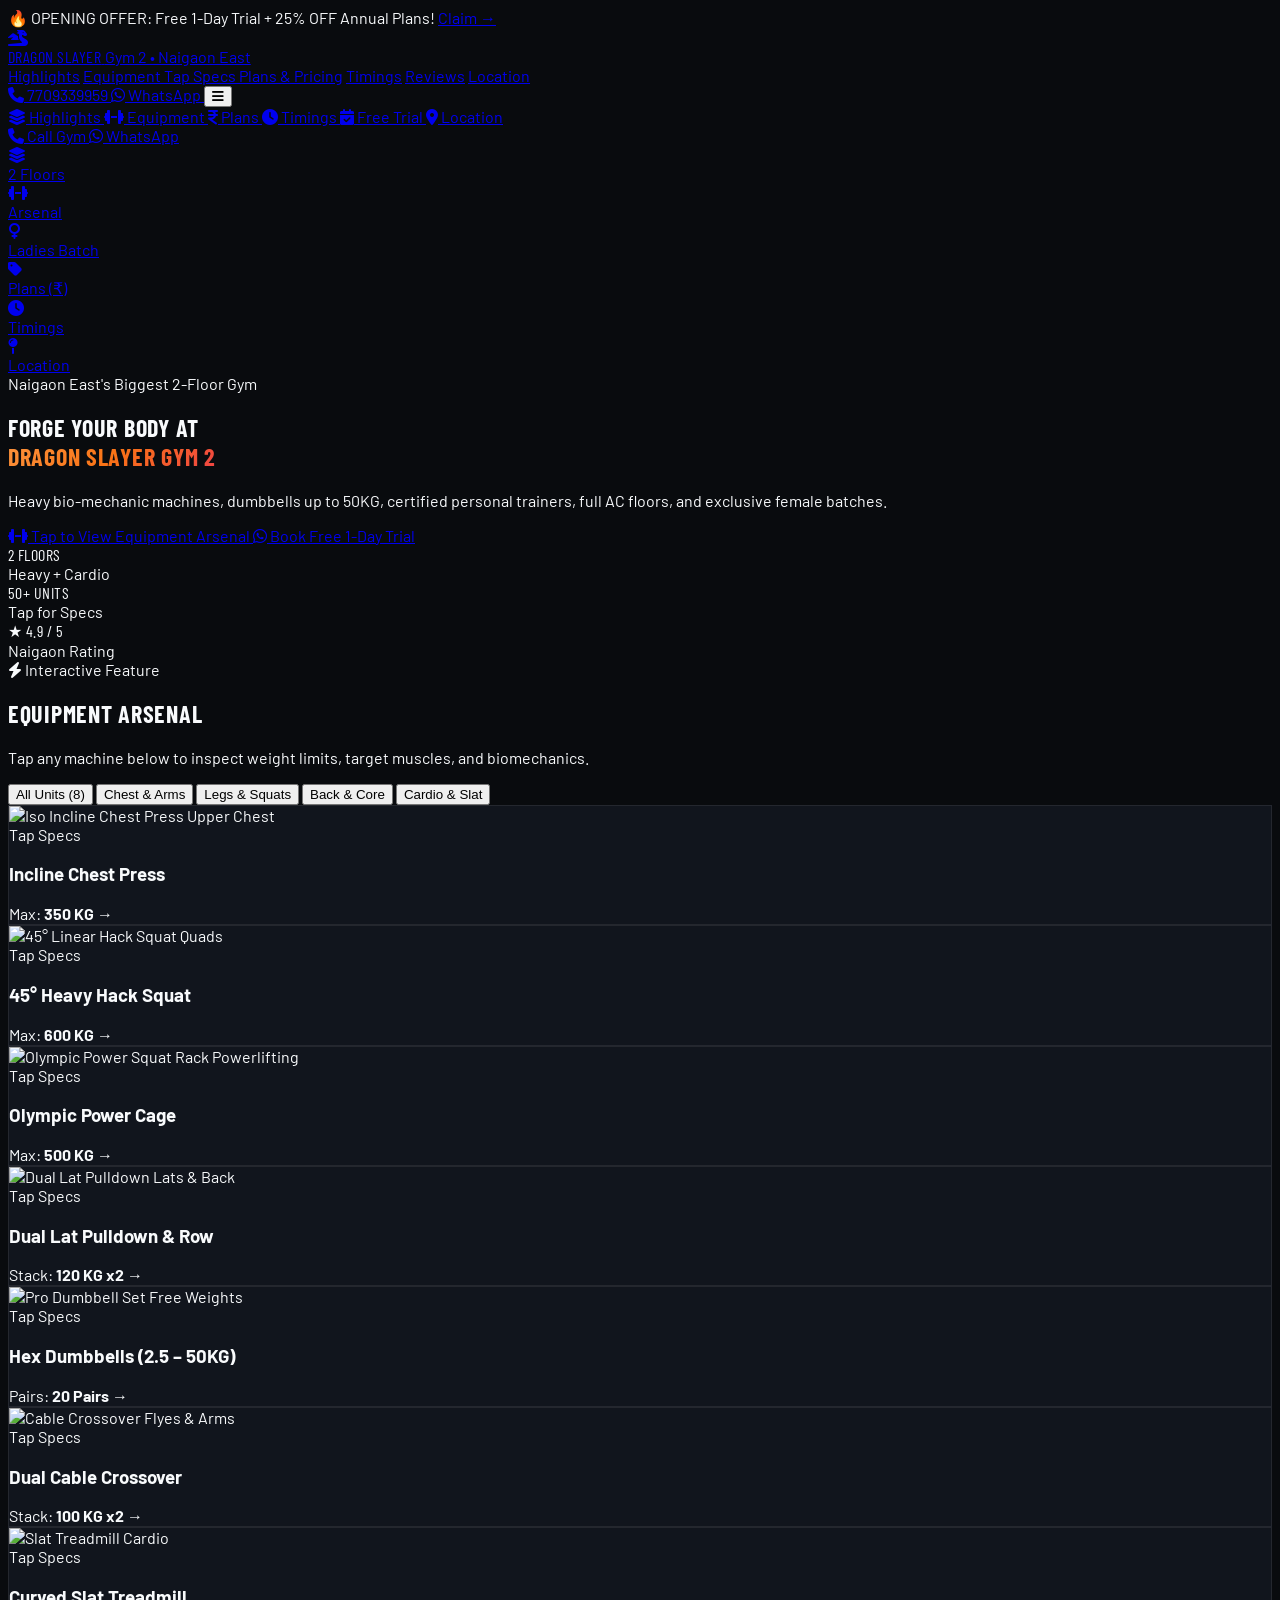
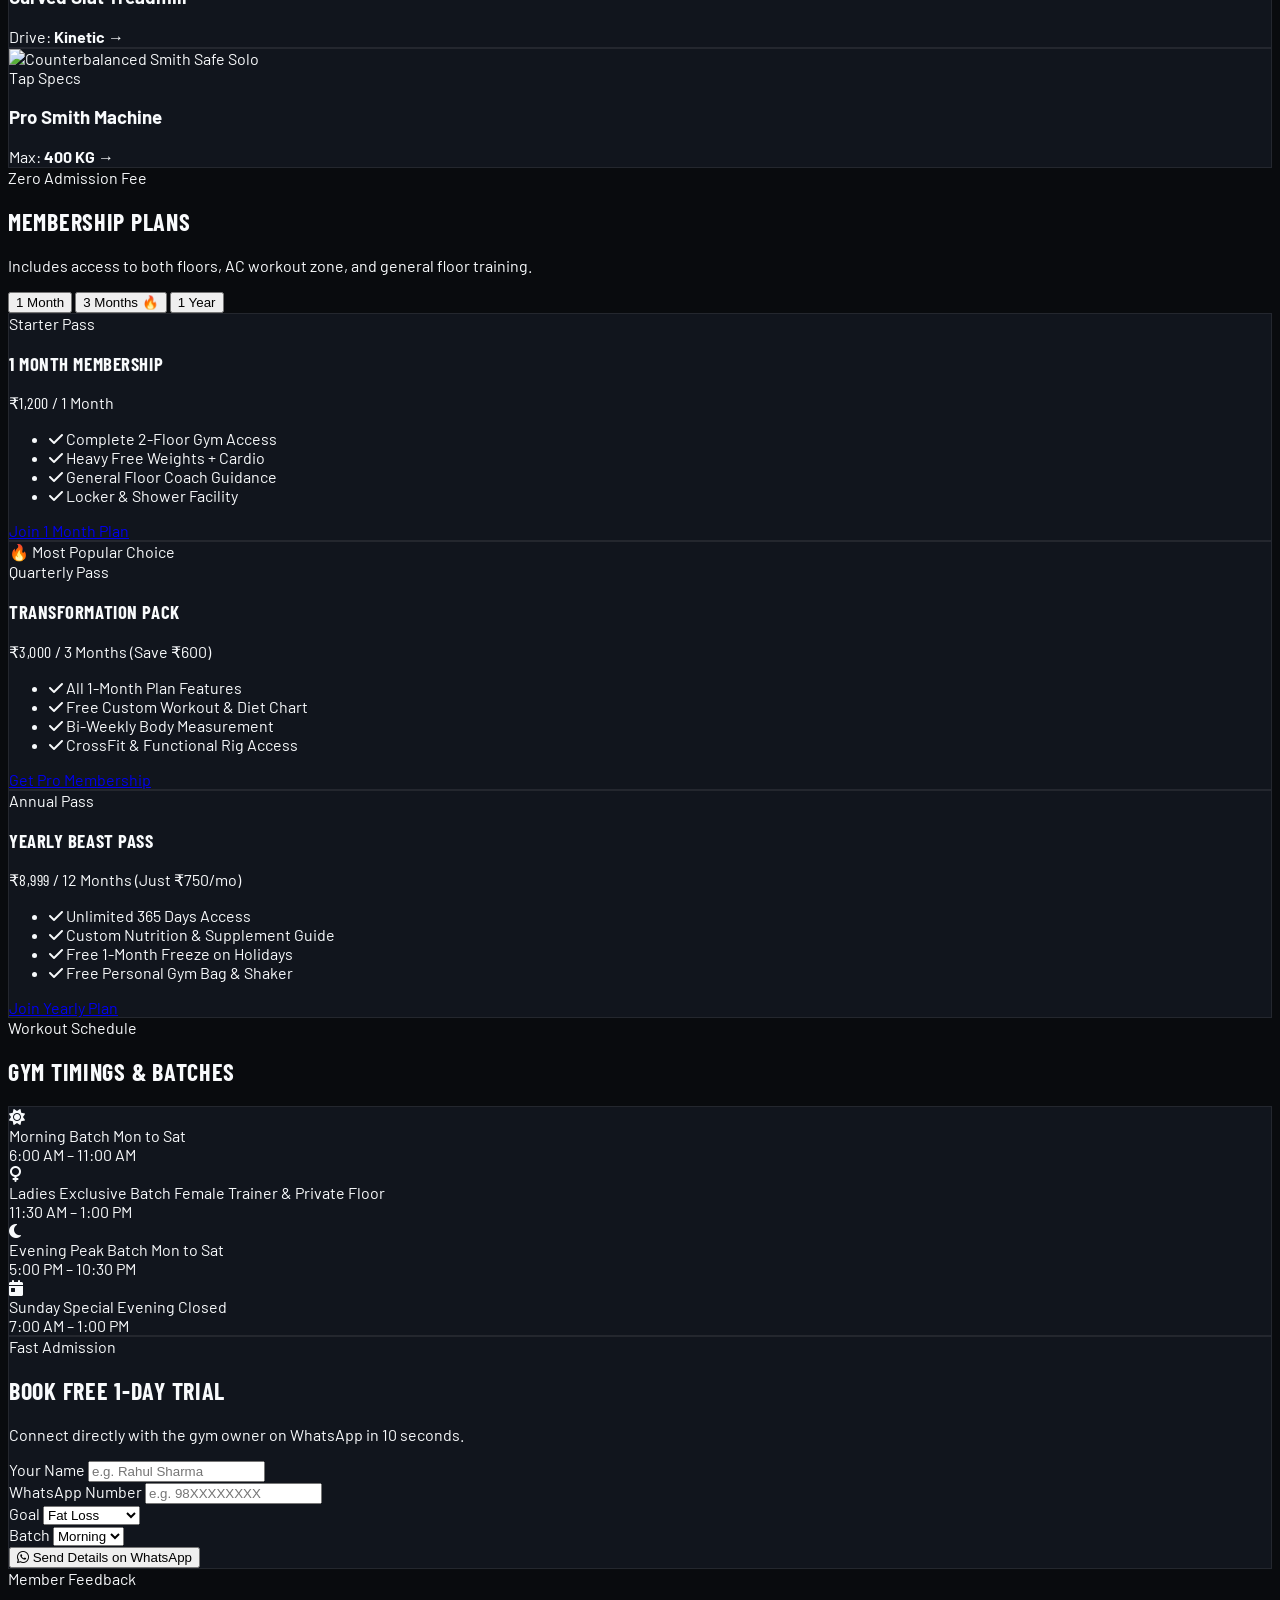
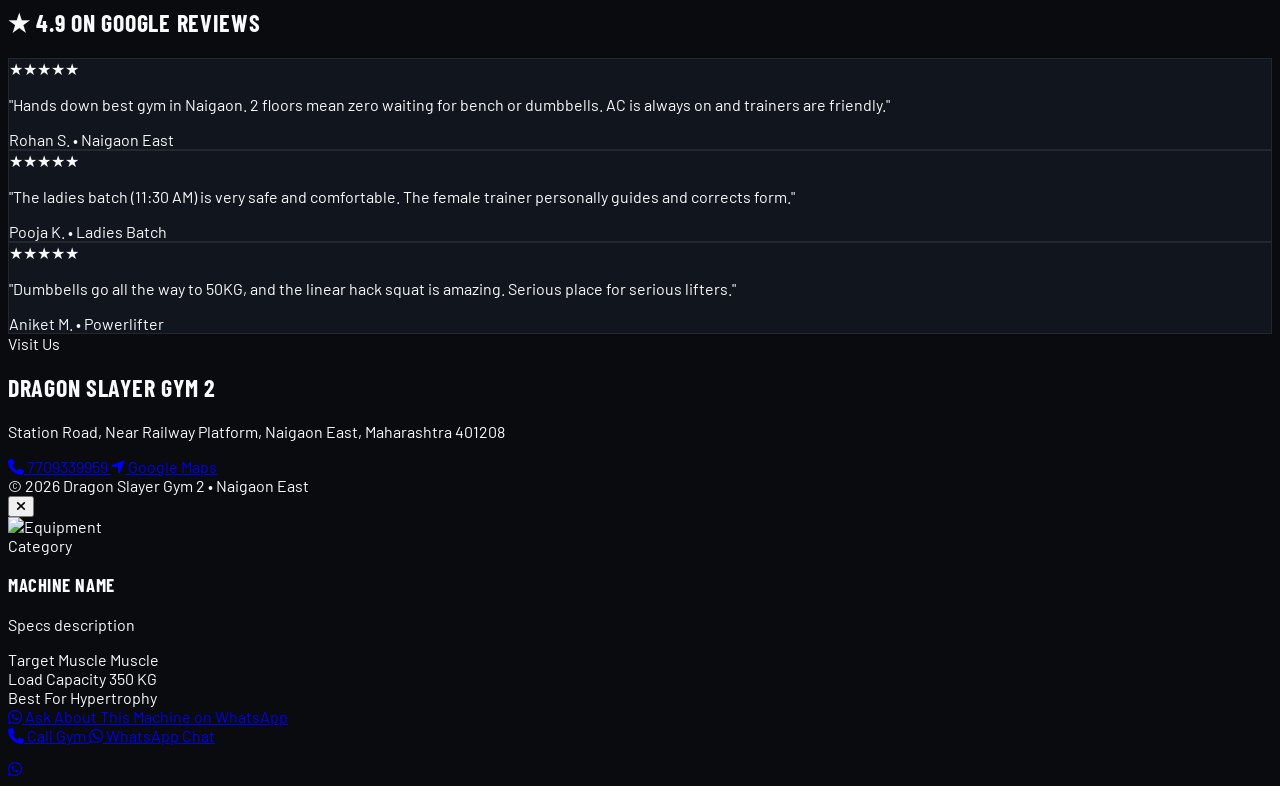
==== index.html @ 88e22f9e "feat(ui): apply Option A Barlow typography, Titanium Forge palette, and UX touch fixes" ====
<!DOCTYPE html>
<html lang="en" class="scroll-smooth">
<head>
  <meta charset="UTF-8">
  <meta name="viewport" content="width=device-width, initial-scale=1.0, maximum-scale=1.0, user-scalable=no, viewport-fit=cover">
  <title>Dragon Slayer Gym 2 | Naigaon East</title>
  <meta name="description" content="Naigaon East's premier 2-floor fitness club. Certified trainers, AC workout floor, heavy weights up to 50kg, and dedicated ladies batch.">
  <meta name="theme-color" content="#090b0e">

  <!-- Tailwind CSS -->
  <script src="https://cdn.tailwindcss.com"></script>
  <!-- Font Awesome -->
  <link rel="stylesheet" href="https://cdnjs.cloudflare.com/ajax/libs/font-awesome/6.5.1/css/all.min.css">
  <!-- Google Fonts -->
  <link rel="preconnect" href="https://fonts.googleapis.com">
  <link rel="preconnect" href="https://fonts.gstatic.com" crossorigin>
  <!-- Google Fonts: Barlow Condensed (Headings) + Barlow (Body) -->
  <link rel="preconnect" href="https://fonts.googleapis.com">
  <link rel="preconnect" href="https://fonts.gstatic.com" crossorigin>
  <link href="https://fonts.googleapis.com/css2?family=Barlow+Condensed:ital,wght@0,600;0,700;0,800;0,900;1,700&family=Barlow:ital,wght@0,400;0,500;0,600;0,700;1,400;1,600&display=swap" rel="stylesheet">

  <style>
    /* Mobile-first base styles */
    * {
      -webkit-tap-highlight-color: transparent;
      box-sizing: border-box;
    }
    body {
      font-family: 'Barlow', -apple-system, BlinkMacSystemFont, sans-serif;
      background-color: #090B0E;
      color: #F8FAFC;
      overflow-x: hidden;
    }
    .heading-font {
      font-family: 'Barlow Condensed', sans-serif;
      text-transform: uppercase;
      letter-spacing: 0.03em;
    }
    .gold-gradient-text {
      background: linear-gradient(135deg, #fb923c 0%, #f97316 50%, #ef4444 100%);
      -webkit-background-clip: text;
      -webkit-text-fill-color: transparent;
    }
    .glass-card {
      background: rgba(19, 23, 31, 0.92);
      backdrop-filter: blur(16px);
      border: 1px solid rgba(255, 255, 255, 0.08);
    }
    /* Hide scrollbars for app-like horizontal scrolls */
    .no-scrollbar::-webkit-scrollbar {
      display: none;
    }
    .no-scrollbar {
      -ms-overflow-style: none;
      scrollbar-width: none;
    }
    /* Safe padding for modern iPhone / Android gesture bars */
    .safe-bottom {
      padding-bottom: max(0.85rem, env(safe-area-inset-bottom));
    }
    /* Bottom Sheet Modal Animation on Mobile */
    @media (max-width: 639px) {
      .modal-sheet {
        transform: translateY(100%);
        transition: transform 0.28s cubic-bezier(0.16, 1, 0.3, 1);
      }
      .modal-sheet.open {
        transform: translateY(0);
      }
    }
  </style>
</head>
<body class="antialiased pb-24 md:pb-0 select-none sm:select-auto">

  <!-- TOP PROMO BANNER (COMPACT ON MOBILE) -->
  <div class="bg-gradient-to-r from-orange-600 via-orange-600 to-red-600 text-black text-[11px] sm:text-xs font-bold text-center py-2 px-3 flex items-center justify-center gap-1.5 shadow-sm">
    <span>🔥 OPENING OFFER: Free 1-Day Trial + 25% OFF Annual Plans!</span>
    <a href="#plans" class="underline font-extrabold ml-1">Claim &rarr;</a>
  </div>

  <!-- MOBILE-FIRST APP HEADER -->
  <header class="sticky top-0 z-40 bg-[#090b0e]/95 backdrop-blur-md border-b border-white/10">
    <div class="max-w-6xl mx-auto px-3.5 sm:px-4 py-2.5 sm:py-3 flex items-center justify-between">
      <!-- Brand Logo -->
      <a href="#" class="flex items-center gap-2.5">
        <div class="w-9 h-9 sm:w-10 sm:h-10 rounded-xl bg-orange-500/20 border border-orange-500/40 flex items-center justify-center text-orange-400 text-base sm:text-lg shadow-sm">
          <i class="fa-solid fa-dragon"></i>
        </div>
        <div>
          <span class="heading-font text-base sm:text-xl font-bold tracking-tight text-white block leading-none">
            DRAGON <span class="text-orange-500">SLAYER</span>
          </span>
          <span class="text-[11px] text-zinc-400 tracking-wider font-semibold uppercase">Gym 2 • Naigaon East</span>
        </div>
      </a>

      <!-- Desktop Nav -->
      <nav class="hidden md:flex items-center gap-6 text-sm font-medium text-zinc-300">
        <a href="#stories" class="hover:text-orange-400 transition">Highlights</a>
        <a href="#equipment" class="hover:text-orange-400 transition flex items-center gap-1">
          <span>Equipment</span>
          <span class="text-[11px] px-1.5 py-0.5 rounded bg-orange-500/20 text-orange-300 font-bold">Tap Specs</span>
        </a>
        <a href="#plans" class="hover:text-orange-400 transition">Plans & Pricing</a>
        <a href="#timings" class="hover:text-orange-400 transition">Timings</a>
        <a href="#reviews" class="hover:text-orange-400 transition">Reviews</a>
        <a href="#contact" class="hover:text-orange-400 transition">Location</a>
      </nav>

      <!-- Action buttons -->
      <div class="flex items-center gap-2">
        <a href="tel:917709339959" class="hidden sm:inline-flex items-center gap-1.5 px-3 py-1.5 rounded-lg border border-zinc-700 hover:border-zinc-500 text-zinc-300 text-xs font-semibold transition">
          <i class="fa-solid fa-phone text-orange-400"></i>
          <span>7709339959</span>
        </a>
        <a href="https://wa.me/917709339959?text=Hello%20Sir%2C%20I%20want%20to%20inquire%20about%20Dragon%20Slayer%20Gym%202" target="_blank" class="inline-flex items-center gap-1.5 px-3 py-1.5 rounded-lg bg-emerald-600 hover:bg-emerald-500 text-white text-xs sm:text-sm font-semibold transition shadow-md shadow-emerald-900/30">
          <i class="fa-brands fa-whatsapp text-sm"></i>
          <span class="hidden xs:inline">WhatsApp</span>
        </a>
        <!-- Mobile Menu Toggle Button -->
        <button id="menuToggleBtn" class="md:hidden w-11 h-11 rounded-lg bg-zinc-800 border border-zinc-700 text-zinc-200 flex items-center justify-center text-base" aria-label="Open Menu">
          <i class="fa-solid fa-bars"></i>
        </button>
      </div>
    </div>

    <!-- MOBILE SLIDE-DOWN DRAWER -->
    <div id="mobileDrawer" class="hidden md:hidden bg-[#0e1218] border-b border-white/10 px-4 py-3 space-y-2.5 text-xs font-medium">
      <div class="grid grid-cols-2 gap-2 pb-2 border-b border-white/10">
        <a href="#stories" class="mobile-nav-link p-2.5 rounded-lg bg-zinc-900 text-zinc-300 flex items-center gap-2">
          <i class="fa-solid fa-layer-group text-orange-400"></i> Highlights
        </a>
        <a href="#equipment" class="mobile-nav-link p-2.5 rounded-lg bg-zinc-900 text-zinc-300 flex items-center gap-2">
          <i class="fa-solid fa-dumbbell text-orange-400"></i> Equipment
        </a>
        <a href="#plans" class="mobile-nav-link p-2.5 rounded-lg bg-zinc-900 text-zinc-300 flex items-center gap-2">
          <i class="fa-solid fa-indian-rupee-sign text-orange-400"></i> Plans
        </a>
        <a href="#timings" class="mobile-nav-link p-2.5 rounded-lg bg-zinc-900 text-zinc-300 flex items-center gap-2">
          <i class="fa-solid fa-clock text-orange-400"></i> Timings
        </a>
        <a href="#booking" class="mobile-nav-link p-2.5 rounded-lg bg-zinc-900 text-zinc-300 flex items-center gap-2">
          <i class="fa-solid fa-calendar-check text-orange-400"></i> Free Trial
        </a>
        <a href="#contact" class="mobile-nav-link p-2.5 rounded-lg bg-zinc-900 text-zinc-300 flex items-center gap-2">
          <i class="fa-solid fa-location-dot text-orange-400"></i> Location
        </a>
      </div>
      <div class="flex items-center gap-2 pt-1">
        <a href="tel:917709339959" class="flex-1 py-2 text-center rounded-lg bg-zinc-800 text-white font-bold text-xs flex items-center justify-center gap-1.5">
          <i class="fa-solid fa-phone text-orange-400"></i> Call Gym
        </a>
        <a href="https://wa.me/917709339959?text=Hello%20Sir%2C%20I%20am%20interested%20in%20Dragon%20Slayer%20Gym%202" target="_blank" class="flex-1 py-2 text-center rounded-lg bg-emerald-600 text-white font-bold text-xs flex items-center justify-center gap-1.5">
          <i class="fa-brands fa-whatsapp"></i> WhatsApp
        </a>
      </div>
    </div>
  </header>

  <!-- INSTAGRAM-STYLE STORY HIGHLIGHTS (NATIVE MOBILE TOUCH) -->
  <section id="stories" class="py-3 px-3.5 bg-zinc-950/60 border-b border-white/5 overflow-hidden">
    <div class="max-w-6xl mx-auto">
      <div class="flex items-center gap-3.5 overflow-x-auto no-scrollbar py-1 text-center">
        <!-- Story 1: 2 Floors -->
        <a href="#facilities" class="flex flex-col items-center gap-1 shrink-0 group">
          <div class="w-14 h-14 rounded-full p-[2px] bg-gradient-to-tr from-orange-500 via-red-500 to-orange-300 shadow-md">
            <div class="w-full h-full rounded-full bg-[#12161d] flex items-center justify-center text-orange-400 text-lg group-active:scale-90 transition">
              <i class="fa-solid fa-layer-group"></i>
            </div>
          </div>
          <span class="text-[11px] font-semibold text-zinc-300">2 Floors</span>
        </a>

        <!-- Story 2: Machines / Arsenal -->
        <a href="#equipment" class="flex flex-col items-center gap-1 shrink-0 group">
          <div class="w-14 h-14 rounded-full p-[2px] bg-gradient-to-tr from-orange-500 via-orange-500 to-yellow-400 shadow-md">
            <div class="w-full h-full rounded-full bg-[#12161d] flex items-center justify-center text-orange-400 text-lg group-active:scale-90 transition">
              <i class="fa-solid fa-dumbbell"></i>
            </div>
          </div>
          <span class="text-[11px] font-semibold text-zinc-300">Arsenal</span>
        </a>

        <!-- Story 3: Ladies Batch -->
        <a href="#timings" class="flex flex-col items-center gap-1 shrink-0 group">
          <div class="w-14 h-14 rounded-full p-[2px] bg-gradient-to-tr from-pink-500 via-purple-500 to-rose-400 shadow-md">
            <div class="w-full h-full rounded-full bg-[#12161d] flex items-center justify-center text-pink-400 text-lg group-active:scale-90 transition">
              <i class="fa-solid fa-venus"></i>
            </div>
          </div>
          <span class="text-[11px] font-semibold text-zinc-300">Ladies Batch</span>
        </a>

        <!-- Story 4: ₹ Plans -->
        <a href="#plans" class="flex flex-col items-center gap-1 shrink-0 group">
          <div class="w-14 h-14 rounded-full p-[2px] bg-gradient-to-tr from-emerald-500 via-teal-500 to-orange-400 shadow-md">
            <div class="w-full h-full rounded-full bg-[#12161d] flex items-center justify-center text-emerald-400 text-lg group-active:scale-90 transition">
              <i class="fa-solid fa-tag"></i>
            </div>
          </div>
          <span class="text-[11px] font-semibold text-zinc-300">Plans (₹)</span>
        </a>

        <!-- Story 5: Batches -->
        <a href="#timings" class="flex flex-col items-center gap-1 shrink-0 group">
          <div class="w-14 h-14 rounded-full p-[2px] bg-gradient-to-tr from-blue-500 via-indigo-500 to-orange-400 shadow-md">
            <div class="w-full h-full rounded-full bg-[#12161d] flex items-center justify-center text-blue-400 text-lg group-active:scale-90 transition">
              <i class="fa-solid fa-clock"></i>
            </div>
          </div>
          <span class="text-[11px] font-semibold text-zinc-300">Timings</span>
        </a>

        <!-- Story 6: Location -->
        <a href="#contact" class="flex flex-col items-center gap-1 shrink-0 group">
          <div class="w-14 h-14 rounded-full p-[2px] bg-gradient-to-tr from-orange-500 to-red-600 shadow-md">
            <div class="w-full h-full rounded-full bg-[#12161d] flex items-center justify-center text-orange-400 text-lg group-active:scale-90 transition">
              <i class="fa-solid fa-map-pin"></i>
            </div>
          </div>
          <span class="text-[11px] font-semibold text-zinc-300">Location</span>
        </a>
      </div>
    </div>
  </section>

  <!-- HERO SECTION (MOBILE FOCUSED) -->
  <section class="relative pt-6 pb-12 sm:pt-12 sm:pb-20 overflow-hidden">
    <div class="absolute top-1/4 left-1/2 -translate-x-1/2 -translate-y-1/2 w-[340px] sm:w-[600px] h-[260px] sm:h-[380px] bg-orange-500/15 blur-[90px] sm:blur-[130px] rounded-full pointer-events-none"></div>

    <div class="max-w-6xl mx-auto px-4 relative z-10">
      <div class="text-left sm:text-center max-w-2xl mx-auto">
        <!-- Location Pill -->
        <div class="inline-flex items-center gap-2 px-3 py-1 rounded-full bg-zinc-800/90 border border-zinc-700 text-orange-400 text-[11px] font-semibold mb-3.5 shadow-sm">
          <span class="w-2 h-2 rounded-full bg-emerald-400 animate-pulse"></span>
          <span>Naigaon East's Biggest 2-Floor Gym</span>
        </div>

        <h1 class="heading-font text-2xl xs:text-3xl sm:text-5xl font-extrabold tracking-tight text-white leading-tight mb-3">
          FORGE YOUR BODY AT <br>
          <span class="gold-gradient-text">DRAGON SLAYER GYM 2</span>
        </h1>

        <p class="text-zinc-300 text-xs sm:text-base leading-relaxed mb-6">
          Heavy bio-mechanic machines, dumbbells up to 50KG, certified personal trainers, full AC floors, and exclusive female batches.
        </p>

        <!-- Mobile Primary Call-To-Actions (Large Touch Targets) -->
        <div class="flex flex-col sm:flex-row items-stretch sm:items-center justify-center gap-2.5 sm:gap-3 mb-8">
          <a href="#equipment" class="py-3.5 px-5 rounded-xl bg-orange-500 hover:bg-orange-400 active:scale-95 text-black font-extrabold text-xs sm:text-sm tracking-wide transition shadow-lg shadow-orange-500/20 flex items-center justify-center gap-2">
            <i class="fa-solid fa-dumbbell"></i>
            <span>Tap to View Equipment Arsenal</span>
          </a>
          <a href="https://wa.me/917709339959?text=Hello%20Sir%2C%20can%20I%20book%20a%20free%201-day%20trial%20workout%20at%20Dragon%20Slayer%20Gym%202%3F" target="_blank" class="py-3.5 px-5 rounded-xl bg-zinc-800 hover:bg-zinc-700 active:scale-95 border border-zinc-700 text-white font-bold text-xs sm:text-sm transition flex items-center justify-center gap-2">
            <i class="fa-brands fa-whatsapp text-emerald-400 text-base"></i>
            <span>Book Free 1-Day Trial</span>
          </a>
        </div>

        <!-- 3 Quick Mobile Stats -->
        <div class="grid grid-cols-3 gap-2 p-3 rounded-2xl bg-zinc-900/80 border border-white/5 text-center">
          <div>
            <div class="text-base sm:text-2xl font-extrabold text-white heading-font">2 FLOORS</div>
            <div class="text-[11px] sm:text-xs text-zinc-400">Heavy + Cardio</div>
          </div>
          <div class="border-x border-white/10">
            <div class="text-base sm:text-2xl font-extrabold text-orange-400 heading-font">50+ UNITS</div>
            <div class="text-[11px] sm:text-xs text-zinc-400">Tap for Specs</div>
          </div>
          <div>
            <div class="text-base sm:text-2xl font-extrabold text-emerald-400 heading-font">★ 4.9 / 5</div>
            <div class="text-[11px] sm:text-xs text-zinc-400">Naigaon Rating</div>
          </div>
        </div>
      </div>
    </div>
  </section>

  <!-- INTERACTIVE EQUIPMENT ARSENAL (TAP TO INSPECT) -->
  <section id="equipment" class="py-12 bg-zinc-950/80 border-y border-white/5">
    <div class="max-w-6xl mx-auto px-4">
      <div class="text-center sm:text-left mb-5">
        <span class="text-orange-500 text-[11px] font-bold uppercase tracking-wider flex items-center justify-center sm:justify-start gap-1.5">
          <i class="fa-solid fa-bolt"></i> Interactive Feature
        </span>
        <h2 class="heading-font text-xl sm:text-3xl font-bold text-white mt-0.5">Equipment Arsenal</h2>
        <p class="text-xs text-zinc-400 mt-1">Tap any machine below to inspect weight limits, target muscles, and biomechanics.</p>
      </div>

      <!-- Mobile Scrollable Category Tabs -->
      <div class="flex items-center gap-2 overflow-x-auto no-scrollbar py-1 mb-5" id="filterTabs">
        <button data-cat="all" class="cat-btn shrink-0 px-4 py-2.5 rounded-xl text-xs font-bold bg-orange-500 text-black shadow-sm transition">All Units (8)</button>
        <button data-cat="chest" class="cat-btn shrink-0 px-4 py-2.5 rounded-xl text-xs font-bold bg-zinc-900 text-zinc-300 border border-white/5 hover:text-white transition">Chest & Arms</button>
        <button data-cat="legs" class="cat-btn shrink-0 px-4 py-2.5 rounded-xl text-xs font-bold bg-zinc-900 text-zinc-300 border border-white/5 hover:text-white transition">Legs & Squats</button>
        <button data-cat="back" class="cat-btn shrink-0 px-4 py-2.5 rounded-xl text-xs font-bold bg-zinc-900 text-zinc-300 border border-white/5 hover:text-white transition">Back & Core</button>
        <button data-cat="cardio" class="cat-btn shrink-0 px-4 py-2.5 rounded-xl text-xs font-bold bg-zinc-900 text-zinc-300 border border-white/5 hover:text-white transition">Cardio & Slat</button>
      </div>

      <!-- Equipment Cards Grid (2-Column on Mobile, 4-Column on Desktop) -->
      <div class="grid grid-cols-2 lg:grid-cols-4 gap-3 sm:gap-4" id="equipGrid">
        <!-- Machine 1: Incline Chest Press -->
        <div class="equip-card glass-card rounded-xl sm:rounded-2xl overflow-hidden cursor-pointer active:scale-95 transition duration-200" data-cat="chest" data-id="incline_press">
          <div class="relative aspect-square sm:aspect-[4/3] bg-zinc-900 overflow-hidden">
            <img src="https://images.unsplash.com/photo-1581009146145-b5ef050c2e1e?auto=format&fit=crop&w=500&q=80" alt="Iso Incline Chest Press" class="w-full h-full object-cover">
            <span class="absolute top-2 left-2 bg-black/80 backdrop-blur-md text-[11px] uppercase font-bold text-orange-400 px-1.5 py-0.5 rounded border border-white/10">Upper Chest</span>
            <div class="absolute bottom-2 right-2 bg-orange-500 text-black font-extrabold text-[11px] px-2 py-0.5 rounded shadow">
              Tap Specs
            </div>
          </div>
          <div class="p-3">
            <h3 class="font-bold text-white text-xs sm:text-sm line-clamp-1">Incline Chest Press</h3>
            <div class="text-[11px] sm:text-xs text-zinc-400 mt-1 flex justify-between">
              <span>Max: <strong class="text-white">350 KG</strong></span>
              <span class="text-orange-400 font-semibold">&rarr;</span>
            </div>
          </div>
        </div>

        <!-- Machine 2: Hack Squat -->
        <div class="equip-card glass-card rounded-xl sm:rounded-2xl overflow-hidden cursor-pointer active:scale-95 transition duration-200" data-cat="legs" data-id="hack_squat">
          <div class="relative aspect-square sm:aspect-[4/3] bg-zinc-900 overflow-hidden">
            <img src="https://images.unsplash.com/photo-1534438327276-14e5300c3a48?auto=format&fit=crop&w=500&q=80" alt="45° Linear Hack Squat" class="w-full h-full object-cover">
            <span class="absolute top-2 left-2 bg-black/80 backdrop-blur-md text-[11px] uppercase font-bold text-orange-400 px-1.5 py-0.5 rounded border border-white/10">Quads</span>
            <div class="absolute bottom-2 right-2 bg-orange-500 text-black font-extrabold text-[11px] px-2 py-0.5 rounded shadow">
              Tap Specs
            </div>
          </div>
          <div class="p-3">
            <h3 class="font-bold text-white text-xs sm:text-sm line-clamp-1">45° Heavy Hack Squat</h3>
            <div class="text-[11px] sm:text-xs text-zinc-400 mt-1 flex justify-between">
              <span>Max: <strong class="text-white">600 KG</strong></span>
              <span class="text-orange-400 font-semibold">&rarr;</span>
            </div>
          </div>
        </div>

        <!-- Machine 3: Power Squat Rack -->
        <div class="equip-card glass-card rounded-xl sm:rounded-2xl overflow-hidden cursor-pointer active:scale-95 transition duration-200" data-cat="legs" data-id="power_rack">
          <div class="relative aspect-square sm:aspect-[4/3] bg-zinc-900 overflow-hidden">
            <img src="https://images.unsplash.com/photo-1517838277536-f5f99be501cd?auto=format&fit=crop&w=500&q=80" alt="Olympic Power Squat Rack" class="w-full h-full object-cover">
            <span class="absolute top-2 left-2 bg-black/80 backdrop-blur-md text-[11px] uppercase font-bold text-orange-400 px-1.5 py-0.5 rounded border border-white/10">Powerlifting</span>
            <div class="absolute bottom-2 right-2 bg-orange-500 text-black font-extrabold text-[11px] px-2 py-0.5 rounded shadow">
              Tap Specs
            </div>
          </div>
          <div class="p-3">
            <h3 class="font-bold text-white text-xs sm:text-sm line-clamp-1">Olympic Power Cage</h3>
            <div class="text-[11px] sm:text-xs text-zinc-400 mt-1 flex justify-between">
              <span>Max: <strong class="text-white">500 KG</strong></span>
              <span class="text-orange-400 font-semibold">&rarr;</span>
            </div>
          </div>
        </div>

        <!-- Machine 4: Lat Pulldown & Row -->
        <div class="equip-card glass-card rounded-xl sm:rounded-2xl overflow-hidden cursor-pointer active:scale-95 transition duration-200" data-cat="back" data-id="lat_pulldown">
          <div class="relative aspect-square sm:aspect-[4/3] bg-zinc-900 overflow-hidden">
            <img src="https://images.unsplash.com/photo-1526506118085-60ce8714f8c5?auto=format&fit=crop&w=500&q=80" alt="Dual Lat Pulldown" class="w-full h-full object-cover">
            <span class="absolute top-2 left-2 bg-black/80 backdrop-blur-md text-[11px] uppercase font-bold text-orange-400 px-1.5 py-0.5 rounded border border-white/10">Lats & Back</span>
            <div class="absolute bottom-2 right-2 bg-orange-500 text-black font-extrabold text-[11px] px-2 py-0.5 rounded shadow">
              Tap Specs
            </div>
          </div>
          <div class="p-3">
            <h3 class="font-bold text-white text-xs sm:text-sm line-clamp-1">Dual Lat Pulldown & Row</h3>
            <div class="text-[11px] sm:text-xs text-zinc-400 mt-1 flex justify-between">
              <span>Stack: <strong class="text-white">120 KG x2</strong></span>
              <span class="text-orange-400 font-semibold">&rarr;</span>
            </div>
          </div>
        </div>

        <!-- Machine 5: Heavy Dumbbells up to 50KG -->
        <div class="equip-card glass-card rounded-xl sm:rounded-2xl overflow-hidden cursor-pointer active:scale-95 transition duration-200" data-cat="chest" data-id="dumbbells">
          <div class="relative aspect-square sm:aspect-[4/3] bg-zinc-900 overflow-hidden">
            <img src="https://images.unsplash.com/photo-1583454110551-21f2fa2afe61?auto=format&fit=crop&w=500&q=80" alt="Pro Dumbbell Set" class="w-full h-full object-cover">
            <span class="absolute top-2 left-2 bg-black/80 backdrop-blur-md text-[11px] uppercase font-bold text-orange-400 px-1.5 py-0.5 rounded border border-white/10">Free Weights</span>
            <div class="absolute bottom-2 right-2 bg-orange-500 text-black font-extrabold text-[11px] px-2 py-0.5 rounded shadow">
              Tap Specs
            </div>
          </div>
          <div class="p-3">
            <h3 class="font-bold text-white text-xs sm:text-sm line-clamp-1">Hex Dumbbells (2.5 – 50KG)</h3>
            <div class="text-[11px] sm:text-xs text-zinc-400 mt-1 flex justify-between">
              <span>Pairs: <strong class="text-white">20 Pairs</strong></span>
              <span class="text-orange-400 font-semibold">&rarr;</span>
            </div>
          </div>
        </div>

        <!-- Machine 6: Cable Crossover -->
        <div class="equip-card glass-card rounded-xl sm:rounded-2xl overflow-hidden cursor-pointer active:scale-95 transition duration-200" data-cat="chest" data-id="cable_crossover">
          <div class="relative aspect-square sm:aspect-[4/3] bg-zinc-900 overflow-hidden">
            <img src="https://images.unsplash.com/photo-1576678927484-cc907957088c?auto=format&fit=crop&w=500&q=80" alt="Cable Crossover" class="w-full h-full object-cover">
            <span class="absolute top-2 left-2 bg-black/80 backdrop-blur-md text-[11px] uppercase font-bold text-orange-400 px-1.5 py-0.5 rounded border border-white/10">Flyes & Arms</span>
            <div class="absolute bottom-2 right-2 bg-orange-500 text-black font-extrabold text-[11px] px-2 py-0.5 rounded shadow">
              Tap Specs
            </div>
          </div>
          <div class="p-3">
            <h3 class="font-bold text-white text-xs sm:text-sm line-clamp-1">Dual Cable Crossover</h3>
            <div class="text-[11px] sm:text-xs text-zinc-400 mt-1 flex justify-between">
              <span>Stack: <strong class="text-white">100 KG x2</strong></span>
              <span class="text-orange-400 font-semibold">&rarr;</span>
            </div>
          </div>
        </div>

        <!-- Machine 7: Curved Slat Treadmill -->
        <div class="equip-card glass-card rounded-xl sm:rounded-2xl overflow-hidden cursor-pointer active:scale-95 transition duration-200" data-cat="cardio" data-id="slat_treadmill">
          <div class="relative aspect-square sm:aspect-[4/3] bg-zinc-900 overflow-hidden">
            <img src="https://images.unsplash.com/photo-1540497077202-7c8a3999166f?auto=format&fit=crop&w=500&q=80" alt="Slat Treadmill" class="w-full h-full object-cover">
            <span class="absolute top-2 left-2 bg-black/80 backdrop-blur-md text-[11px] uppercase font-bold text-orange-400 px-1.5 py-0.5 rounded border border-white/10">Cardio</span>
            <div class="absolute bottom-2 right-2 bg-orange-500 text-black font-extrabold text-[11px] px-2 py-0.5 rounded shadow">
              Tap Specs
            </div>
          </div>
          <div class="p-3">
            <h3 class="font-bold text-white text-xs sm:text-sm line-clamp-1">Curved Slat Treadmill</h3>
            <div class="text-[11px] sm:text-xs text-zinc-400 mt-1 flex justify-between">
              <span>Drive: <strong class="text-white">Kinetic</strong></span>
              <span class="text-orange-400 font-semibold">&rarr;</span>
            </div>
          </div>
        </div>

        <!-- Machine 8: Smith Machine -->
        <div class="equip-card glass-card rounded-xl sm:rounded-2xl overflow-hidden cursor-pointer active:scale-95 transition duration-200" data-cat="legs" data-id="smith_machine">
          <div class="relative aspect-square sm:aspect-[4/3] bg-zinc-900 overflow-hidden">
            <img src="https://images.unsplash.com/photo-1576678927484-cc907957088c?auto=format&fit=crop&w=500&q=80" alt="Counterbalanced Smith" class="w-full h-full object-cover">
            <span class="absolute top-2 left-2 bg-black/80 backdrop-blur-md text-[11px] uppercase font-bold text-orange-400 px-1.5 py-0.5 rounded border border-white/10">Safe Solo</span>
            <div class="absolute bottom-2 right-2 bg-orange-500 text-black font-extrabold text-[11px] px-2 py-0.5 rounded shadow">
              Tap Specs
            </div>
          </div>
          <div class="p-3">
            <h3 class="font-bold text-white text-xs sm:text-sm line-clamp-1">Pro Smith Machine</h3>
            <div class="text-[11px] sm:text-xs text-zinc-400 mt-1 flex justify-between">
              <span>Max: <strong class="text-white">400 KG</strong></span>
              <span class="text-orange-400 font-semibold">&rarr;</span>
            </div>
          </div>
        </div>
      </div>
    </div>
  </section>

  <!-- MEMBERSHIP PLANS & PRICING (MOBILE TABBED / SWIPE VIEW) -->
  <section id="plans" class="py-12">
    <div class="max-w-5xl mx-auto px-4">
      <div class="text-center mb-6">
        <span class="text-orange-500 text-[11px] font-bold uppercase tracking-wider">Zero Admission Fee</span>
        <h2 class="heading-font text-2xl sm:text-3xl font-bold text-white mt-0.5">Membership Plans</h2>
        <p class="text-xs text-zinc-400 mt-1">Includes access to both floors, AC workout zone, and general floor training.</p>

        <!-- Mobile Plan Selector Segmented Buttons -->
        <div class="inline-flex md:hidden items-center p-1 bg-zinc-900 rounded-xl border border-white/10 mt-4 text-xs font-bold" id="mobilePlanTabs">
          <button data-plan="1month" class="plan-tab-btn py-2.5 px-4 rounded-lg text-zinc-400">1 Month</button>
          <button data-plan="3months" class="plan-tab-btn py-2.5 px-4 rounded-lg bg-orange-500 text-black shadow">3 Months 🔥</button>
          <button data-plan="1year" class="plan-tab-btn py-2.5 px-4 rounded-lg text-zinc-400">1 Year</button>
        </div>
      </div>

      <!-- Plan Cards Grid -->
      <div class="grid grid-cols-1 md:grid-cols-3 gap-4 sm:gap-6" id="plansContainer">
        <!-- 1 MONTH PLAN -->
        <div class="plan-card glass-card rounded-2xl p-5 sm:p-6 flex flex-col justify-between" id="card-1month">
          <div>
            <div class="text-[11px] font-bold text-zinc-400 uppercase tracking-wider">Starter Pass</div>
            <h3 class="heading-font text-lg sm:text-xl font-bold text-white mt-1">1 Month Membership</h3>
            
            <div class="my-3 sm:my-4">
              <span class="text-3xl sm:text-4xl font-extrabold text-white heading-font">₹1,200</span>
              <span class="text-xs text-zinc-400">/ 1 Month</span>
            </div>

            <ul class="space-y-2.5 text-xs text-zinc-300 border-t border-white/10 pt-4">
              <li class="flex items-center gap-2">
                <i class="fa-solid fa-check text-orange-400"></i>
                <span>Complete 2-Floor Gym Access</span>
              </li>
              <li class="flex items-center gap-2">
                <i class="fa-solid fa-check text-orange-400"></i>
                <span>Heavy Free Weights + Cardio</span>
              </li>
              <li class="flex items-center gap-2">
                <i class="fa-solid fa-check text-orange-400"></i>
                <span>General Floor Coach Guidance</span>
              </li>
              <li class="flex items-center gap-2">
                <i class="fa-solid fa-check text-orange-400"></i>
                <span>Locker & Shower Facility</span>
              </li>
            </ul>
          </div>

          <a href="https://wa.me/917709339959?text=Hello%20Sir%2C%20I%20want%20to%20join%20the%201-Month%20Plan%20(Rs.%201200)%20at%20Dragon%20Slayer%20Gym%202" target="_blank" class="mt-6 block text-center py-3 px-4 rounded-xl bg-zinc-800 hover:bg-zinc-700 active:scale-95 border border-zinc-700 text-white font-bold text-xs transition">
            Join 1 Month Plan
          </a>
        </div>

        <!-- 3 MONTHS (MOST POPULAR) -->
        <div class="plan-card glass-card rounded-2xl p-5 sm:p-6 flex flex-col justify-between relative border-orange-500/50 shadow-2xl shadow-orange-500/10 md:-translate-y-2" id="card-3months">
          <div class="absolute -top-3 left-1/2 -translate-x-1/2 bg-gradient-to-r from-orange-500 to-red-500 text-black font-extrabold text-[11px] uppercase tracking-wider py-1 px-3.5 rounded-full shadow-md">
            🔥 Most Popular Choice
          </div>

          <div>
            <div class="text-[11px] font-bold text-orange-400 uppercase tracking-wider mt-1">Quarterly Pass</div>
            <h3 class="heading-font text-lg sm:text-xl font-bold text-white mt-1">Transformation Pack</h3>
            
            <div class="my-3 sm:my-4">
              <span class="text-3xl sm:text-4xl font-extrabold text-orange-400 heading-font">₹3,000</span>
              <span class="text-xs text-zinc-400">/ 3 Months <span class="text-emerald-400 font-bold">(Save ₹600)</span></span>
            </div>

            <ul class="space-y-2.5 text-xs text-zinc-200 border-t border-white/10 pt-4">
              <li class="flex items-center gap-2">
                <i class="fa-solid fa-check text-orange-400"></i>
                <span>All 1-Month Plan Features</span>
              </li>
              <li class="flex items-center gap-2">
                <i class="fa-solid fa-check text-orange-400"></i>
                <span class="font-bold text-white">Free Custom Workout & Diet Chart</span>
              </li>
              <li class="flex items-center gap-2">
                <i class="fa-solid fa-check text-orange-400"></i>
                <span>Bi-Weekly Body Measurement</span>
              </li>
              <li class="flex items-center gap-2">
                <i class="fa-solid fa-check text-orange-400"></i>
                <span>CrossFit & Functional Rig Access</span>
              </li>
            </ul>
          </div>

          <a href="https://wa.me/917709339959?text=Hello%20Sir%2C%20I%20want%20to%20join%20the%203-Month%20Plan%20(Rs.%203000)%20at%20Dragon%20Slayer%20Gym%202" target="_blank" class="mt-6 block text-center py-3.5 px-4 rounded-xl bg-orange-500 hover:bg-orange-400 active:scale-95 text-black font-extrabold text-xs uppercase tracking-wider transition shadow-lg shadow-orange-500/20">
            Get Pro Membership
          </a>
        </div>

        <!-- 1 YEAR (BEST VALUE) -->
        <div class="plan-card glass-card rounded-2xl p-5 sm:p-6 flex flex-col justify-between" id="card-1year">
          <div>
            <div class="text-[11px] font-bold text-emerald-400 uppercase tracking-wider">Annual Pass</div>
            <h3 class="heading-font text-lg sm:text-xl font-bold text-white mt-1">Yearly Beast Pass</h3>
            
            <div class="my-3 sm:my-4">
              <span class="text-3xl sm:text-4xl font-extrabold text-white heading-font">₹8,999</span>
              <span class="text-xs text-zinc-400">/ 12 Months <span class="text-emerald-400 font-bold">(Just ₹750/mo)</span></span>
            </div>

            <ul class="space-y-2.5 text-xs text-zinc-300 border-t border-white/10 pt-4">
              <li class="flex items-center gap-2">
                <i class="fa-solid fa-check text-orange-400"></i>
                <span>Unlimited 365 Days Access</span>
              </li>
              <li class="flex items-center gap-2">
                <i class="fa-solid fa-check text-orange-400"></i>
                <span>Custom Nutrition & Supplement Guide</span>
              </li>
              <li class="flex items-center gap-2">
                <i class="fa-solid fa-check text-orange-400"></i>
                <span>Free 1-Month Freeze on Holidays</span>
              </li>
              <li class="flex items-center gap-2">
                <i class="fa-solid fa-check text-orange-400"></i>
                <span>Free Personal Gym Bag & Shaker</span>
              </li>
            </ul>
          </div>

          <a href="https://wa.me/917709339959?text=Hello%20Sir%2C%20I%20want%20to%20join%20the%20Annual%20Plan%20(Rs.%208999)%20at%20Dragon%20Slayer%20Gym%202" target="_blank" class="mt-6 block text-center py-3 px-4 rounded-xl bg-zinc-800 hover:bg-zinc-700 active:scale-95 border border-zinc-700 text-white font-bold text-xs transition">
            Join Yearly Plan
          </a>
        </div>
      </div>
    </div>
  </section>

  <!-- TIMINGS & BATCHES (MOBILE COMPACT CARDS) -->
  <section id="timings" class="py-12 bg-zinc-950/70 border-y border-white/5">
    <div class="max-w-4xl mx-auto px-4">
      <div class="text-center mb-6">
        <span class="text-orange-500 text-[11px] font-bold uppercase tracking-wider">Workout Schedule</span>
        <h2 class="heading-font text-2xl sm:text-3xl font-bold text-white mt-0.5">Gym Timings & Batches</h2>
      </div>

      <div class="glass-card rounded-2xl overflow-hidden divide-y divide-white/10 text-xs sm:text-sm">
        <!-- Morning -->
        <div class="p-3.5 sm:p-4 flex items-center justify-between gap-2">
          <div class="flex items-center gap-2.5">
            <span class="w-8 h-8 rounded-lg bg-orange-500/10 text-orange-400 flex items-center justify-center text-xs shrink-0"><i class="fa-solid fa-sun"></i></span>
            <div>
              <span class="font-bold text-white block">Morning Batch</span>
              <span class="text-[11px] text-zinc-400">Mon to Sat</span>
            </div>
          </div>
          <span class="font-bold text-orange-400 bg-orange-500/10 px-2.5 py-1 rounded-md text-[11px] sm:text-xs">6:00 AM – 11:00 AM</span>
        </div>

        <!-- Ladies Special -->
        <div class="p-3.5 sm:p-4 flex items-center justify-between gap-2 bg-pink-500/10">
          <div class="flex items-center gap-2.5">
            <span class="w-8 h-8 rounded-lg bg-pink-500/20 text-pink-400 flex items-center justify-center text-xs shrink-0"><i class="fa-solid fa-venus"></i></span>
            <div>
              <span class="font-bold text-pink-200 block">Ladies Exclusive Batch</span>
              <span class="text-[11px] text-pink-300">Female Trainer & Private Floor</span>
            </div>
          </div>
          <span class="font-bold text-pink-300 bg-pink-500/20 px-2.5 py-1 rounded-md text-[11px] sm:text-xs">11:30 AM – 1:00 PM</span>
        </div>

        <!-- Evening -->
        <div class="p-3.5 sm:p-4 flex items-center justify-between gap-2">
          <div class="flex items-center gap-2.5">
            <span class="w-8 h-8 rounded-lg bg-blue-500/10 text-blue-400 flex items-center justify-center text-xs shrink-0"><i class="fa-solid fa-moon"></i></span>
            <div>
              <span class="font-bold text-white block">Evening Peak Batch</span>
              <span class="text-[11px] text-zinc-400">Mon to Sat</span>
            </div>
          </div>
          <span class="font-bold text-orange-400 bg-orange-500/10 px-2.5 py-1 rounded-md text-[11px] sm:text-xs">5:00 PM – 10:30 PM</span>
        </div>

        <!-- Sunday -->
        <div class="p-3.5 sm:p-4 flex items-center justify-between gap-2">
          <div class="flex items-center gap-2.5">
            <span class="w-8 h-8 rounded-lg bg-emerald-500/10 text-emerald-400 flex items-center justify-center text-xs shrink-0"><i class="fa-solid fa-calendar-day"></i></span>
            <div>
              <span class="font-bold text-white block">Sunday Special</span>
              <span class="text-[11px] text-zinc-400">Evening Closed</span>
            </div>
          </div>
          <span class="font-bold text-emerald-400 bg-emerald-500/10 px-2.5 py-1 rounded-md text-[11px] sm:text-xs">7:00 AM – 1:00 PM</span>
        </div>
      </div>
    </div>
  </section>

  <!-- QUICK TRIAL BOOKING VIA WHATSAPP (THUMB-FRIENDLY) -->
  <section id="booking" class="py-12">
    <div class="max-w-2xl mx-auto px-4">
      <div class="glass-card rounded-2xl p-5 sm:p-7 border-orange-500/30 shadow-2xl">
        <div class="text-center mb-5">
          <span class="text-orange-500 text-[11px] font-bold uppercase tracking-wider">Fast Admission</span>
          <h2 class="heading-font text-xl sm:text-2xl font-bold text-white mt-0.5">Book Free 1-Day Trial</h2>
          <p class="text-xs text-zinc-400 mt-1">Connect directly with the gym owner on WhatsApp in 10 seconds.</p>
        </div>

        <form id="mobileAdmissionForm" class="space-y-3 text-xs">
          <div>
            <label class="block font-medium text-zinc-400 mb-1">Your Name</label>
            <input type="text" id="mName" required placeholder="e.g. Rahul Sharma" class="w-full px-3.5 py-2.5 rounded-xl bg-zinc-900 border border-zinc-700 text-white focus:border-orange-500 focus:ring-2 focus:ring-orange-500/50 focus:outline-none">
          </div>
          <div>
            <label class="block font-medium text-zinc-400 mb-1">WhatsApp Number</label>
            <input type="tel" id="mPhone" required placeholder="e.g. 98XXXXXXXX" class="w-full px-3.5 py-2.5 rounded-xl bg-zinc-900 border border-zinc-700 text-white focus:border-orange-500 focus:ring-2 focus:ring-orange-500/50 focus:outline-none">
          </div>
          <div class="grid grid-cols-2 gap-2">
            <div>
              <label class="block font-medium text-zinc-400 mb-1">Goal</label>
              <select id="mGoal" class="w-full px-3.5 py-2.5 rounded-xl bg-zinc-900 border border-zinc-700 text-white focus:border-orange-500 focus:ring-2 focus:ring-orange-500/50 focus:outline-none">
                <option value="Fat Loss & Toning">Fat Loss</option>
                <option value="Muscle Building">Muscle Gain</option>
                <option value="Powerlifting">Powerlifting</option>
                <option value="General Fitness">General</option>
              </select>
            </div>
            <div>
              <label class="block font-medium text-zinc-400 mb-1">Batch</label>
              <select id="mBatch" class="w-full px-3.5 py-2.5 rounded-xl bg-zinc-900 border border-zinc-700 text-white focus:border-orange-500 focus:ring-2 focus:ring-orange-500/50 focus:outline-none">
                <option value="Morning Batch">Morning</option>
                <option value="Ladies Batch">Ladies</option>
                <option value="Evening Batch">Evening</option>
              </select>
            </div>
          </div>

          <button type="submit" class="w-full mt-3 py-3.5 rounded-xl bg-emerald-600 hover:bg-emerald-500 active:scale-95 text-white font-extrabold text-xs uppercase tracking-wider flex items-center justify-center gap-2 transition shadow-lg shadow-emerald-900/40">
            <i class="fa-brands fa-whatsapp text-base"></i>
            <span>Send Details on WhatsApp</span>
          </button>
        </form>
      </div>
    </div>
  </section>

  <!-- MEMBER REVIEWS (HORIZONTAL SWIPE ON MOBILE) -->
  <section id="reviews" class="py-12 bg-zinc-950/70 border-t border-white/5">
    <div class="max-w-6xl mx-auto px-4">
      <div class="text-center mb-6">
        <span class="text-orange-500 text-[11px] font-bold uppercase tracking-wider">Member Feedback</span>
        <h2 class="heading-font text-2xl font-bold text-white mt-0.5">★ 4.9 on Google Reviews</h2>
      </div>

      <div class="flex sm:grid sm:grid-cols-3 gap-3 overflow-x-auto no-scrollbar pb-2">
        <div class="glass-card rounded-xl p-4 shrink-0 w-[280px] sm:w-auto">
          <div class="text-orange-400 text-xs mb-2">★★★★★</div>
          <p class="text-xs text-zinc-300 leading-relaxed mb-3">"Hands down best gym in Naigaon. 2 floors mean zero waiting for bench or dumbbells. AC is always on and trainers are friendly."</p>
          <div class="text-[11px] font-bold text-white pt-2 border-t border-white/10">Rohan S. • Naigaon East</div>
        </div>

        <div class="glass-card rounded-xl p-4 shrink-0 w-[280px] sm:w-auto">
          <div class="text-pink-400 text-xs mb-2">★★★★★</div>
          <p class="text-xs text-zinc-300 leading-relaxed mb-3">"The ladies batch (11:30 AM) is very safe and comfortable. The female trainer personally guides and corrects form."</p>
          <div class="text-[11px] font-bold text-white pt-2 border-t border-white/10">Pooja K. • Ladies Batch</div>
        </div>

        <div class="glass-card rounded-xl p-4 shrink-0 w-[280px] sm:w-auto">
          <div class="text-orange-400 text-xs mb-2">★★★★★</div>
          <p class="text-xs text-zinc-300 leading-relaxed mb-3">"Dumbbells go all the way to 50KG, and the linear hack squat is amazing. Serious place for serious lifters."</p>
          <div class="text-[11px] font-bold text-white pt-2 border-t border-white/10">Aniket M. • Powerlifter</div>
        </div>
      </div>
    </div>
  </section>

  <!-- LOCATION & CONTACT (1-TAP BUTTONS) -->
  <section id="contact" class="py-12 bg-zinc-950/90 border-t border-white/10">
    <div class="max-w-4xl mx-auto px-4">
      <div class="text-center mb-6">
        <span class="text-orange-500 text-[11px] font-bold uppercase tracking-wider">Visit Us</span>
        <h2 class="heading-font text-2xl font-bold text-white mt-0.5">Dragon Slayer Gym 2</h2>
        <p class="text-xs text-zinc-400 mt-1">Station Road, Near Railway Platform, Naigaon East, Maharashtra 401208</p>
      </div>

      <div class="grid grid-cols-2 gap-2.5 max-w-sm mx-auto mb-6">
        <a href="tel:917709339959" class="py-3 rounded-xl bg-zinc-800 border border-zinc-700 text-white font-bold text-xs flex items-center justify-center gap-1.5 active:scale-95 transition">
          <i class="fa-solid fa-phone text-orange-400"></i>
          <span>7709339959</span>
        </a>
        <a href="https://maps.google.com/?q=Dragon+Slayer+Gym+Naigaon" target="_blank" class="py-3 rounded-xl bg-orange-500 text-black font-extrabold text-xs flex items-center justify-center gap-1.5 active:scale-95 transition shadow-sm">
          <i class="fa-solid fa-location-arrow"></i>
          <span>Google Maps</span>
        </a>
      </div>

      <div class="text-center text-[11px] text-zinc-500 pt-6 border-t border-white/10">
        © 2026 Dragon Slayer Gym 2 • Naigaon East
      </div>
    </div>
  </section>

  <!-- MOBILE BOTTOM SHEET MODAL (TAP-TO-INSPECT EQUIPMENT) -->
  <div id="equipModal" class="fixed inset-0 z-50 bg-black/80 backdrop-blur-sm hidden items-end sm:items-center justify-center sm:p-4">
    <div class="modal-sheet bg-[#12161d] border-t sm:border border-white/20 rounded-t-3xl sm:rounded-2xl max-w-lg w-full max-h-[85vh] sm:max-h-[90vh] overflow-y-auto no-scrollbar shadow-2xl relative" id="modalCard">
      <!-- Mobile Pull Bar Handle -->
      <div class="w-12 h-1.5 bg-zinc-700 rounded-full mx-auto my-2.5 sm:hidden"></div>

      <!-- Close Button -->
      <button id="modalCloseBtn" class="absolute top-3 right-3 z-10 w-10 h-10 rounded-full bg-black/70 text-white flex items-center justify-center hover:bg-orange-500 hover:text-black transition" aria-label="Close Specs Modal">
        <i class="fa-solid fa-xmark text-sm"></i>
      </button>

      <div class="relative aspect-video bg-zinc-950">
        <img id="modalImg" src="" alt="Equipment" class="w-full h-full object-cover">
        <div class="absolute bottom-2.5 left-3 bg-black/80 backdrop-blur-md px-2 py-0.5 rounded text-[11px] text-orange-400 font-bold border border-white/10" id="modalCategory">
          Category
        </div>
      </div>

      <div class="p-4 sm:p-5">
        <h3 class="heading-font text-base sm:text-xl font-bold text-white mb-1.5" id="modalTitle">Machine Name</h3>
        <p class="text-xs text-zinc-300 leading-relaxed mb-4" id="modalDesc">Specs description</p>

        <!-- Spec Pills -->
        <div class="grid grid-cols-2 gap-2 text-xs mb-4 bg-zinc-900/80 p-3 rounded-xl border border-white/10">
          <div>
            <span class="text-zinc-500 block text-[11px] uppercase font-bold">Target Muscle</span>
            <span class="font-bold text-white" id="modalTarget">Muscle</span>
          </div>
          <div>
            <span class="text-zinc-500 block text-[11px] uppercase font-bold">Load Capacity</span>
            <span class="font-bold text-orange-400" id="modalCapacity">350 KG</span>
          </div>
          <div class="col-span-2 pt-2 border-t border-white/5">
            <span class="text-zinc-500 block text-[11px] uppercase font-bold">Best For</span>
            <span class="font-medium text-zinc-300" id="modalBestFor">Hypertrophy</span>
          </div>
        </div>

        <!-- Direct WhatsApp Action -->
        <a id="modalWhatsAppBtn" href="#" target="_blank" class="w-full py-3.5 rounded-xl bg-emerald-600 hover:bg-emerald-500 active:scale-95 text-white font-extrabold text-xs uppercase tracking-wider flex items-center justify-center gap-2 transition shadow-lg shadow-emerald-900/30">
          <i class="fa-brands fa-whatsapp text-base"></i>
          <span>Ask About This Machine on WhatsApp</span>
        </a>
      </div>
    </div>
  </div>

  <!-- FIXED MOBILE BOTTOM QUICK-DOCK (PHONE FIRST) -->
  <div class="fixed bottom-0 left-0 right-0 z-50 bg-[#090b0e]/95 backdrop-blur-md border-t border-white/10 px-3 py-2.5 flex items-center gap-2 md:hidden safe-bottom">
    <a href="tel:917709339959" class="flex-1 py-3 rounded-xl bg-zinc-800 border border-zinc-700 text-white font-bold text-xs flex items-center justify-center gap-1.5 text-center active:scale-95 transition">
      <i class="fa-solid fa-phone text-orange-400"></i>
      <span>Call Gym</span>
    </a>
    <a href="https://wa.me/917709339959?text=Hello%20Sir%2C%20I%20am%20interested%20in%20Dragon%20Slayer%20Gym%202" target="_blank" class="flex-1 py-3 rounded-xl bg-emerald-600 text-white font-extrabold text-xs flex items-center justify-center gap-1.5 text-center shadow-lg shadow-emerald-900/40 active:scale-95 transition">
      <i class="fa-brands fa-whatsapp text-base"></i>
      <span>WhatsApp Chat</span>
    </a>
  </div>

  <!-- FLOATING WHATSAPP BUTTON (DESKTOP ONLY) -->
  <a href="https://wa.me/917709339959?text=Hello%20Sir%2C%20I%20am%20interested%20in%20Dragon%20Slayer%20Gym%202" target="_blank" class="hidden md:flex fixed bottom-6 right-6 z-50 w-14 h-14 rounded-full bg-emerald-500 hover:bg-emerald-400 text-white items-center justify-center text-2xl shadow-xl shadow-emerald-900/50 hover:scale-105 transition">
    <i class="fa-brands fa-whatsapp"></i>
  </a>

  <!-- SCRIPT -->
  <script>
    // Equipment Data
    const equipData = {
      incline_press: {
        title: "Iso-Lateral Incline Chest Press",
        category: "Chest & Arms",
        img: "https://images.unsplash.com/photo-1581009146145-b5ef050c2e1e?auto=format&fit=crop&w=800&q=80",
        desc: "Converging isolateral independent arms mimic natural dumbbell path without requiring a spotter. Isolates upper clavicular pectorals.",
        target: "Upper Pectorals (Clavicular Head) & Front Delts",
        capacity: "350 KG Plate Horn Capacity",
        bestFor: "Building Upper Chest Mass & Shoulder Safe Pressing"
      },
      hack_squat: {
        title: "45° Linear Heavy Hack Squat",
        category: "Legs & Squats",
        img: "https://images.unsplash.com/photo-1534438327276-14e5300c3a48?auto=format&fit=crop&w=800&q=80",
        desc: "Diamond tread footplate with linear recirculating bearings. Enforces clean knee flexion without sheer lower back stress.",
        target: "Quadriceps (Teardrop) & Glutes",
        capacity: "600 KG Plate Capacity",
        bestFor: "Heavy Quad Isolation Without Spinal Compression"
      },
      power_rack: {
        title: "Olympic Power Squat Cage & Platform",
        category: "Legs & Powerlifting",
        img: "https://images.unsplash.com/photo-1517838277536-f5f99be501cd?auto=format&fit=crop&w=800&q=80",
        desc: "11-gauge steel cage with adjustable safety pins and solid bumper plates for squats, bench press, and deadlifts.",
        target: "Full Body (Squats, Bench Press, Shrugs)",
        capacity: "500 KG Weight Limit",
        bestFor: "Heavy Powerlifting & Safe Solo Failure"
      },
      lat_pulldown: {
        title: "Dual Lat Pulldown & Seated Cable Row",
        category: "Back & Core",
        img: "https://images.unsplash.com/photo-1526506118085-60ce8714f8c5?auto=format&fit=crop&w=800&q=80",
        desc: "Independent dual weight stacks with high/low pulleys and MAG grip attachments for maximum back width and thickness.",
        target: "Latissimus Dorsi, Rhomboids & Biceps",
        capacity: "Dual 120 KG Weight Stacks",
        bestFor: "Developing V-Taper Back and Mid-Back Thickness"
      },
      dumbbells: {
        title: "Pro Rubber Hex Dumbbells (2.5KG – 50KG)",
        category: "Free Weights & Isolation",
        img: "https://images.unsplash.com/photo-1583454110551-21f2fa2afe61?auto=format&fit=crop&w=800&q=80",
        desc: "20-pair heavy set with precision knurled chrome handles. Hexagonal heads encased in virgin shock-absorbent rubber.",
        target: "Chest, Biceps, Triceps, Delts, Lunges",
        capacity: "2.5 KG to 50 KG in 2.5kg pairs",
        bestFor: "All Isolation and Dumbbell Press Variations"
      },
      cable_crossover: {
        title: "Adjustable Dual Cable Crossover Station",
        category: "Chest & Arms",
        img: "https://images.unsplash.com/photo-1576678927484-cc907957088c?auto=format&fit=crop&w=800&q=80",
        desc: "18-position height adjustment pulleys with aircraft cables. Delivers continuous tension throughout the entire movement.",
        target: "Chest Flyes, Triceps, Lateral Delts",
        capacity: "Dual 100 KG Stacks",
        bestFor: "Continuous Muscle Tension & Muscle Definition"
      },
      slat_treadmill: {
        title: "Curved Non-Motorized Slat Treadmill",
        category: "Cardio & Conditioning",
        img: "https://images.unsplash.com/photo-1540497077202-7c8a3999166f?auto=format&fit=crop&w=800&q=80",
        desc: "100% human kinetic drive. The curved rubber slats absorb heel strike impact and burn up to 30% more calories.",
        target: "Cardiovascular Stamina & Fat Loss",
        capacity: "Self-Propelled Kinetic Speed",
        bestFor: "HIIT Sprints & Zero Knee-Impact Cardio"
      },
      smith_machine: {
        title: "Counter-Balanced Pro Smith Machine",
        category: "Multi-Purpose & Safe Lifting",
        img: "https://images.unsplash.com/photo-1576678927484-cc907957088c?auto=format&fit=crop&w=800&q=80",
        desc: "Counterbalanced vertical guide rods with 14 safety lockout notches for solo bench pressing, lunges, and upright rows.",
        target: "Quads, Chest, Traps, Calves",
        capacity: "400 KG Capacity",
        bestFor: "Safe Solo Workouts With No Spotter Needed"
      }
    };

    // Mobile Drawer Toggle
    const menuBtn = document.getElementById('menuToggleBtn');
    const mobileDrawer = document.getElementById('mobileDrawer');
    if (menuBtn && mobileDrawer) {
      menuBtn.addEventListener('click', () => {
        mobileDrawer.classList.toggle('hidden');
      });
      document.querySelectorAll('.mobile-nav-link').forEach(link => {
        link.addEventListener('click', () => mobileDrawer.classList.add('hidden'));
      });
    }

    // Modal Bottom-Sheet Logic
    const modal = document.getElementById('equipModal');
    const modalCard = document.getElementById('modalCard');
    const modalCloseBtn = document.getElementById('modalCloseBtn');
    const modalTitle = document.getElementById('modalTitle');
    const modalCategory = document.getElementById('modalCategory');
    const modalImg = document.getElementById('modalImg');
    const modalDesc = document.getElementById('modalDesc');
    const modalTarget = document.getElementById('modalTarget');
    const modalCapacity = document.getElementById('modalCapacity');
    const modalBestFor = document.getElementById('modalBestFor');
    const modalWhatsAppBtn = document.getElementById('modalWhatsAppBtn');

    document.querySelectorAll('.equip-card').forEach(card => {
      card.addEventListener('click', () => {
        const id = card.dataset.id;
        const item = equipData[id];
        if (!item) return;

        modalTitle.textContent = item.title;
        modalCategory.textContent = item.category;
        modalImg.src = item.img;
        modalDesc.textContent = item.desc;
        modalTarget.textContent = item.target;
        modalCapacity.textContent = item.capacity;
        modalBestFor.textContent = item.bestFor;

        const msg = encodeURIComponent(`Hello Sir, I saw the ${item.title} on Dragon Slayer Gym 2 website and want to know more.`);
        modalWhatsAppBtn.href = `https://wa.me/917709339959?text=${msg}`;

        modal.classList.remove('hidden');
        modal.classList.add('flex');
        setTimeout(() => modalCard.classList.add('open'), 10);
      });
    });

    function closeModal() {
      modalCard.classList.remove('open');
      setTimeout(() => {
        modal.classList.remove('flex');
        modal.classList.add('hidden');
      }, 200);
    }

    modalCloseBtn.addEventListener('click', closeModal);
    modal.addEventListener('click', (e) => {
      if (e.target === modal) closeModal();
    });

    // Category Filter Pills
    const catBtns = document.querySelectorAll('.cat-btn');
    const equipCards = document.querySelectorAll('.equip-card');
    catBtns.forEach(btn => {
      btn.addEventListener('click', () => {
        const cat = btn.dataset.cat;
        catBtns.forEach(b => {
          b.classList.remove('bg-orange-500', 'text-black');
          b.classList.add('bg-zinc-900', 'text-zinc-300');
        });
        btn.classList.add('bg-orange-500', 'text-black');
        btn.classList.remove('bg-zinc-900', 'text-zinc-300');

        equipCards.forEach(card => {
          if (cat === 'all' || card.dataset.cat === cat) {
            card.style.display = 'block';
          } else {
            card.style.display = 'none';
          }
        });
      });
    });

    // Mobile Plan Tabs (1 Month, 3 Months, 1 Year)
    const planTabBtns = document.querySelectorAll('.plan-tab-btn');
    const planCards = document.querySelectorAll('.plan-card');
    if (window.innerWidth < 768) {
      // By default show 3 Months (card-3months) on mobile
      planCards.forEach(c => {
        if (c.id !== 'card-3months') c.classList.add('hidden');
      });
    }

    planTabBtns.forEach(btn => {
      btn.addEventListener('click', () => {
        const plan = btn.dataset.plan;
        planTabBtns.forEach(b => {
          b.classList.remove('bg-orange-500', 'text-black', 'shadow');
          b.classList.add('text-zinc-400');
        });
        btn.classList.add('bg-orange-500', 'text-black', 'shadow');
        btn.classList.remove('text-zinc-400');

        planCards.forEach(c => {
          if (c.id === `card-${plan}`) {
            c.classList.remove('hidden');
          } else {
            c.classList.add('hidden');
          }
        });
      });
    });

    window.addEventListener('resize', () => {
      if (window.innerWidth >= 768) {
        planCards.forEach(c => c.classList.remove('hidden'));
      }
    });

    // Mobile WhatsApp Admission Form
    const mForm = document.getElementById('mobileAdmissionForm');
    if (mForm) {
      mForm.addEventListener('submit', (e) => {
        e.preventDefault();
        const name = document.getElementById('mName').value.trim();
        const phone = document.getElementById('mPhone').value.trim();
        const goal = document.getElementById('mGoal').value;
        const batch = document.getElementById('mBatch').value;

        const text = `Hello Sir, my name is ${name}. I want to book a free 1-Day Trial at Dragon Slayer Gym 2.\n- WhatsApp: ${phone}\n- Goal: ${goal}\n- Batch: ${batch}`;
        window.open(`https://wa.me/917709339959?text=${encodeURIComponent(text)}`, '_blank');
      });
    }
  </script>
</body>
</html>
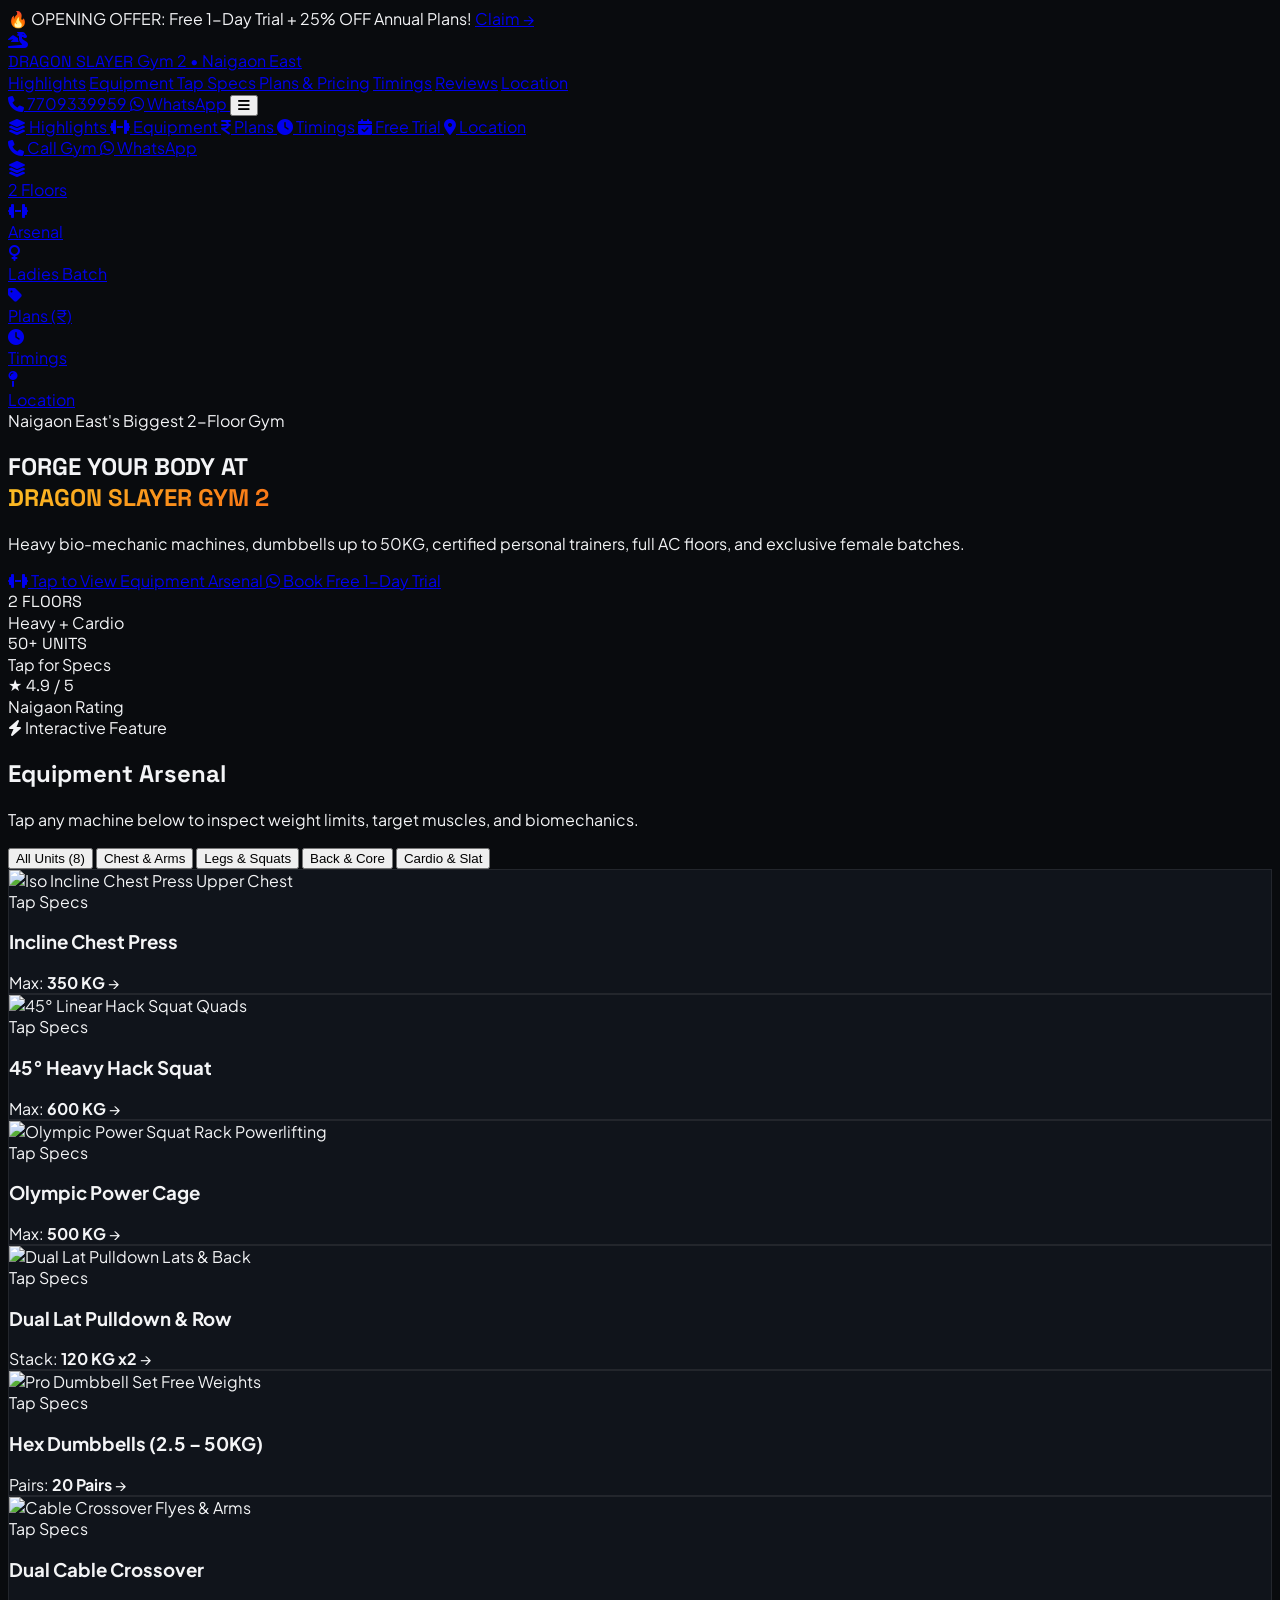
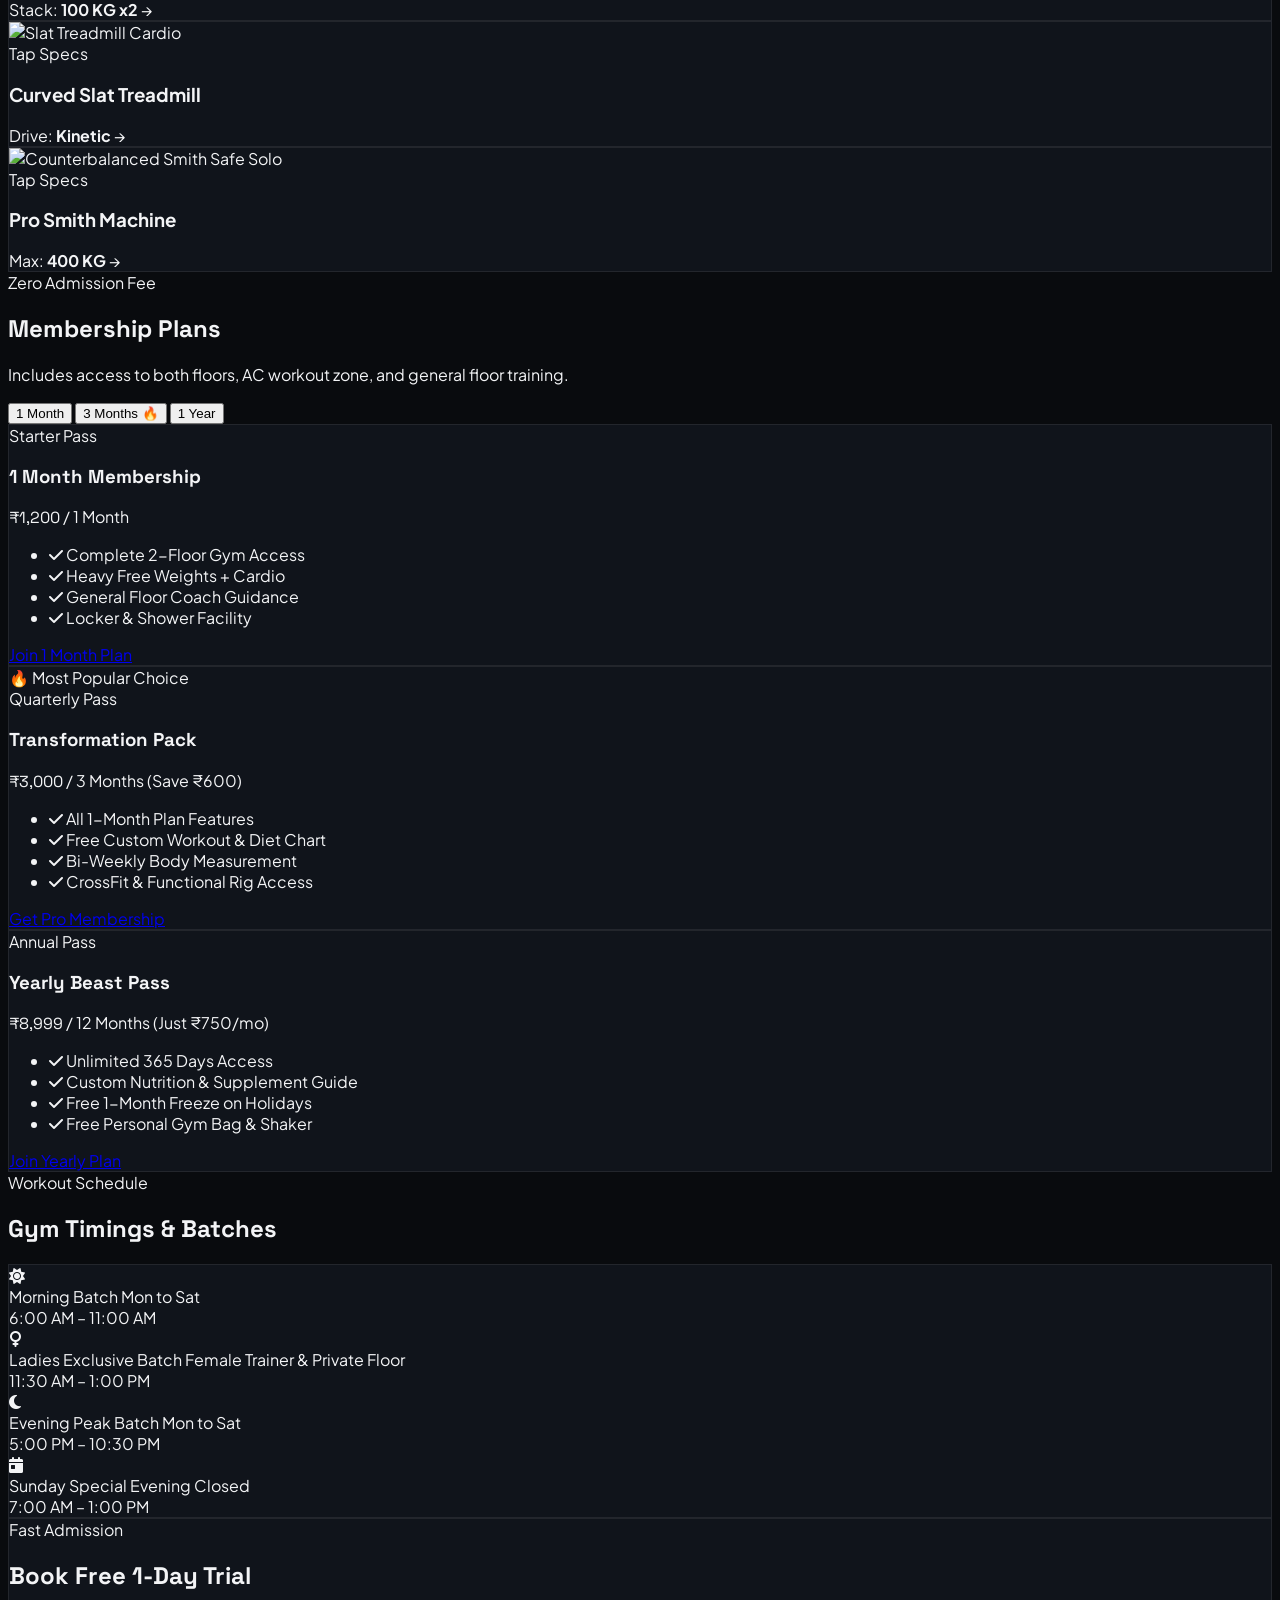
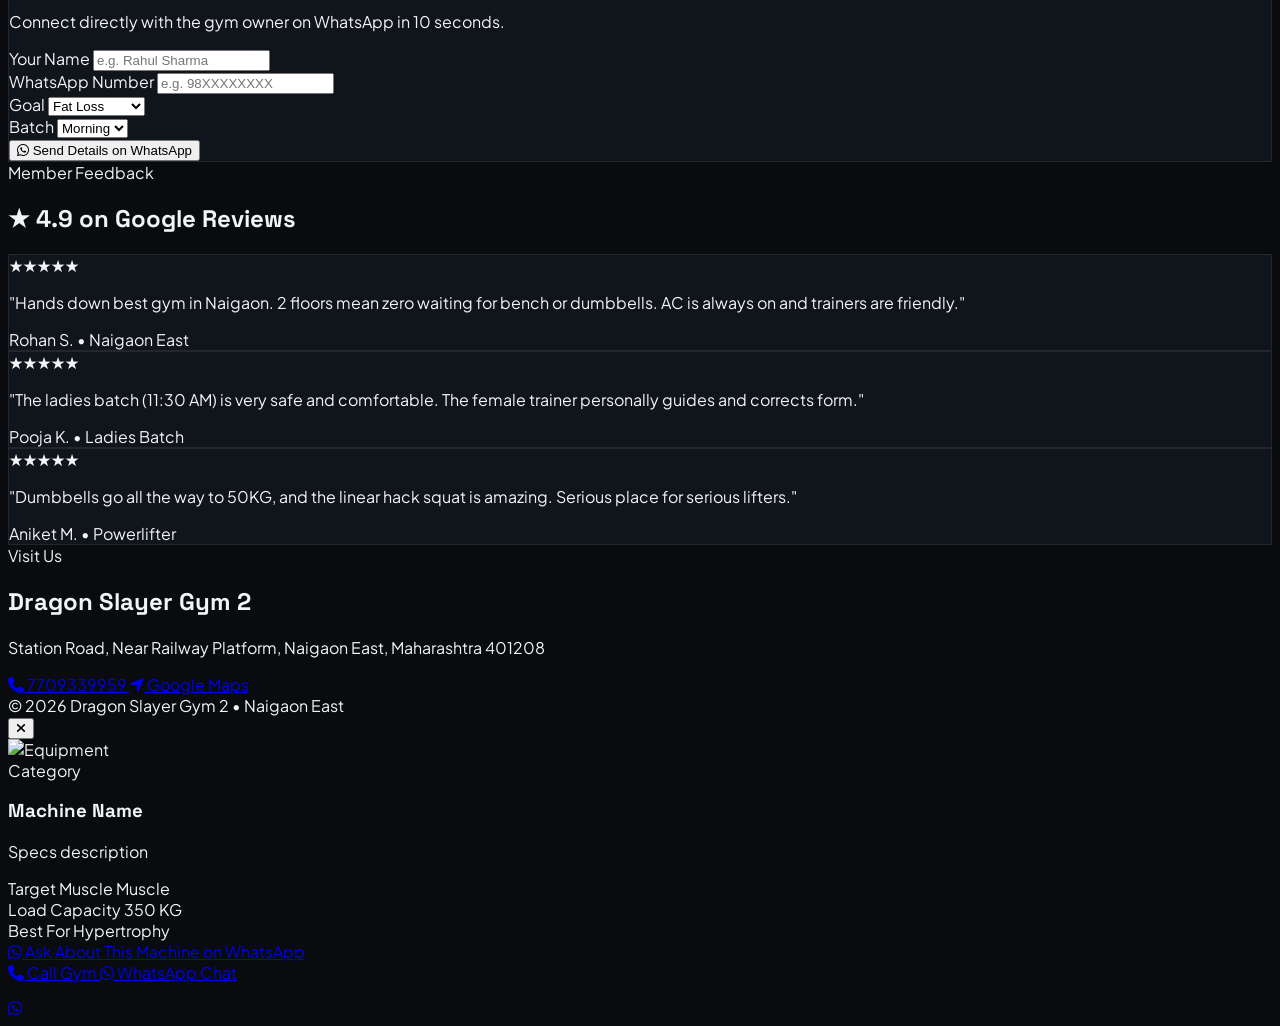
==== commit 55e54532: "revert: restore sleek Amber & Gold aesthetic with Space Grotesk and Plus Jakarta Sans while preservi" ====
--- a/index.html
+++ b/index.html
@@ -14,10 +14,7 @@
   <!-- Google Fonts -->
   <link rel="preconnect" href="https://fonts.googleapis.com">
   <link rel="preconnect" href="https://fonts.gstatic.com" crossorigin>
-  <!-- Google Fonts: Barlow Condensed (Headings) + Barlow (Body) -->
-  <link rel="preconnect" href="https://fonts.googleapis.com">
-  <link rel="preconnect" href="https://fonts.gstatic.com" crossorigin>
-  <link href="https://fonts.googleapis.com/css2?family=Barlow+Condensed:ital,wght@0,600;0,700;0,800;0,900;1,700&family=Barlow:ital,wght@0,400;0,500;0,600;0,700;1,400;1,600&display=swap" rel="stylesheet">
+  <link href="https://fonts.googleapis.com/css2?family=Plus+Jakarta+Sans:wght@400;500;600;700;800&family=Space+Grotesk:wght@600;700;800&display=swap" rel="stylesheet">
 
   <style>
     /* Mobile-first base styles */
@@ -26,23 +23,21 @@
       box-sizing: border-box;
     }
     body {
-      font-family: 'Barlow', -apple-system, BlinkMacSystemFont, sans-serif;
-      background-color: #090B0E;
-      color: #F8FAFC;
+      font-family: 'Plus Jakarta Sans', -apple-system, BlinkMacSystemFont, sans-serif;
+      background-color: #090b0e;
+      color: #f3f4f6;
       overflow-x: hidden;
     }
     .heading-font {
-      font-family: 'Barlow Condensed', sans-serif;
-      text-transform: uppercase;
-      letter-spacing: 0.03em;
+      font-family: 'Space Grotesk', sans-serif;
     }
     .gold-gradient-text {
-      background: linear-gradient(135deg, #fb923c 0%, #f97316 50%, #ef4444 100%);
+      background: linear-gradient(135deg, #fbbf24 0%, #f97316 100%);
       -webkit-background-clip: text;
       -webkit-text-fill-color: transparent;
     }
     .glass-card {
-      background: rgba(19, 23, 31, 0.92);
+      background: rgba(18, 22, 29, 0.92);
       backdrop-filter: blur(16px);
       border: 1px solid rgba(255, 255, 255, 0.08);
     }
@@ -73,7 +68,7 @@
 <body class="antialiased pb-24 md:pb-0 select-none sm:select-auto">
 
   <!-- TOP PROMO BANNER (COMPACT ON MOBILE) -->
-  <div class="bg-gradient-to-r from-orange-600 via-orange-600 to-red-600 text-black text-[11px] sm:text-xs font-bold text-center py-2 px-3 flex items-center justify-center gap-1.5 shadow-sm">
+  <div class="bg-gradient-to-r from-amber-600 via-orange-600 to-red-600 text-black text-[11px] sm:text-xs font-bold text-center py-2 px-3 flex items-center justify-center gap-1.5 shadow-sm">
     <span>🔥 OPENING OFFER: Free 1-Day Trial + 25% OFF Annual Plans!</span>
     <a href="#plans" class="underline font-extrabold ml-1">Claim &rarr;</a>
   </div>
@@ -83,12 +78,12 @@
     <div class="max-w-6xl mx-auto px-3.5 sm:px-4 py-2.5 sm:py-3 flex items-center justify-between">
       <!-- Brand Logo -->
       <a href="#" class="flex items-center gap-2.5">
-        <div class="w-9 h-9 sm:w-10 sm:h-10 rounded-xl bg-orange-500/20 border border-orange-500/40 flex items-center justify-center text-orange-400 text-base sm:text-lg shadow-sm">
+        <div class="w-9 h-9 sm:w-10 sm:h-10 rounded-xl bg-amber-500/20 border border-amber-500/40 flex items-center justify-center text-amber-400 text-base sm:text-lg shadow-sm">
           <i class="fa-solid fa-dragon"></i>
         </div>
         <div>
           <span class="heading-font text-base sm:text-xl font-bold tracking-tight text-white block leading-none">
-            DRAGON <span class="text-orange-500">SLAYER</span>
+            DRAGON <span class="text-amber-500">SLAYER</span>
           </span>
           <span class="text-[11px] text-zinc-400 tracking-wider font-semibold uppercase">Gym 2 • Naigaon East</span>
         </div>
@@ -96,21 +91,21 @@
 
       <!-- Desktop Nav -->
       <nav class="hidden md:flex items-center gap-6 text-sm font-medium text-zinc-300">
-        <a href="#stories" class="hover:text-orange-400 transition">Highlights</a>
-        <a href="#equipment" class="hover:text-orange-400 transition flex items-center gap-1">
+        <a href="#stories" class="hover:text-amber-400 transition">Highlights</a>
+        <a href="#equipment" class="hover:text-amber-400 transition flex items-center gap-1">
           <span>Equipment</span>
-          <span class="text-[11px] px-1.5 py-0.5 rounded bg-orange-500/20 text-orange-300 font-bold">Tap Specs</span>
-        </a>
-        <a href="#plans" class="hover:text-orange-400 transition">Plans & Pricing</a>
-        <a href="#timings" class="hover:text-orange-400 transition">Timings</a>
-        <a href="#reviews" class="hover:text-orange-400 transition">Reviews</a>
-        <a href="#contact" class="hover:text-orange-400 transition">Location</a>
+          <span class="text-[11px] px-1.5 py-0.5 rounded bg-amber-500/20 text-amber-300 font-bold">Tap Specs</span>
+        </a>
+        <a href="#plans" class="hover:text-amber-400 transition">Plans & Pricing</a>
+        <a href="#timings" class="hover:text-amber-400 transition">Timings</a>
+        <a href="#reviews" class="hover:text-amber-400 transition">Reviews</a>
+        <a href="#contact" class="hover:text-amber-400 transition">Location</a>
       </nav>
 
       <!-- Action buttons -->
       <div class="flex items-center gap-2">
         <a href="tel:917709339959" class="hidden sm:inline-flex items-center gap-1.5 px-3 py-1.5 rounded-lg border border-zinc-700 hover:border-zinc-500 text-zinc-300 text-xs font-semibold transition">
-          <i class="fa-solid fa-phone text-orange-400"></i>
+          <i class="fa-solid fa-phone text-amber-400"></i>
           <span>7709339959</span>
         </a>
         <a href="https://wa.me/917709339959?text=Hello%20Sir%2C%20I%20want%20to%20inquire%20about%20Dragon%20Slayer%20Gym%202" target="_blank" class="inline-flex items-center gap-1.5 px-3 py-1.5 rounded-lg bg-emerald-600 hover:bg-emerald-500 text-white text-xs sm:text-sm font-semibold transition shadow-md shadow-emerald-900/30">
@@ -128,27 +123,27 @@
     <div id="mobileDrawer" class="hidden md:hidden bg-[#0e1218] border-b border-white/10 px-4 py-3 space-y-2.5 text-xs font-medium">
       <div class="grid grid-cols-2 gap-2 pb-2 border-b border-white/10">
         <a href="#stories" class="mobile-nav-link p-2.5 rounded-lg bg-zinc-900 text-zinc-300 flex items-center gap-2">
-          <i class="fa-solid fa-layer-group text-orange-400"></i> Highlights
+          <i class="fa-solid fa-layer-group text-amber-400"></i> Highlights
         </a>
         <a href="#equipment" class="mobile-nav-link p-2.5 rounded-lg bg-zinc-900 text-zinc-300 flex items-center gap-2">
-          <i class="fa-solid fa-dumbbell text-orange-400"></i> Equipment
+          <i class="fa-solid fa-dumbbell text-amber-400"></i> Equipment
         </a>
         <a href="#plans" class="mobile-nav-link p-2.5 rounded-lg bg-zinc-900 text-zinc-300 flex items-center gap-2">
-          <i class="fa-solid fa-indian-rupee-sign text-orange-400"></i> Plans
+          <i class="fa-solid fa-indian-rupee-sign text-amber-400"></i> Plans
         </a>
         <a href="#timings" class="mobile-nav-link p-2.5 rounded-lg bg-zinc-900 text-zinc-300 flex items-center gap-2">
-          <i class="fa-solid fa-clock text-orange-400"></i> Timings
+          <i class="fa-solid fa-clock text-amber-400"></i> Timings
         </a>
         <a href="#booking" class="mobile-nav-link p-2.5 rounded-lg bg-zinc-900 text-zinc-300 flex items-center gap-2">
-          <i class="fa-solid fa-calendar-check text-orange-400"></i> Free Trial
+          <i class="fa-solid fa-calendar-check text-amber-400"></i> Free Trial
         </a>
         <a href="#contact" class="mobile-nav-link p-2.5 rounded-lg bg-zinc-900 text-zinc-300 flex items-center gap-2">
-          <i class="fa-solid fa-location-dot text-orange-400"></i> Location
+          <i class="fa-solid fa-location-dot text-amber-400"></i> Location
         </a>
       </div>
       <div class="flex items-center gap-2 pt-1">
         <a href="tel:917709339959" class="flex-1 py-2 text-center rounded-lg bg-zinc-800 text-white font-bold text-xs flex items-center justify-center gap-1.5">
-          <i class="fa-solid fa-phone text-orange-400"></i> Call Gym
+          <i class="fa-solid fa-phone text-amber-400"></i> Call Gym
         </a>
         <a href="https://wa.me/917709339959?text=Hello%20Sir%2C%20I%20am%20interested%20in%20Dragon%20Slayer%20Gym%202" target="_blank" class="flex-1 py-2 text-center rounded-lg bg-emerald-600 text-white font-bold text-xs flex items-center justify-center gap-1.5">
           <i class="fa-brands fa-whatsapp"></i> WhatsApp
@@ -163,8 +158,8 @@
       <div class="flex items-center gap-3.5 overflow-x-auto no-scrollbar py-1 text-center">
         <!-- Story 1: 2 Floors -->
         <a href="#facilities" class="flex flex-col items-center gap-1 shrink-0 group">
-          <div class="w-14 h-14 rounded-full p-[2px] bg-gradient-to-tr from-orange-500 via-red-500 to-orange-300 shadow-md">
-            <div class="w-full h-full rounded-full bg-[#12161d] flex items-center justify-center text-orange-400 text-lg group-active:scale-90 transition">
+          <div class="w-14 h-14 rounded-full p-[2px] bg-gradient-to-tr from-amber-500 via-red-500 to-amber-300 shadow-md">
+            <div class="w-full h-full rounded-full bg-[#12161d] flex items-center justify-center text-amber-400 text-lg group-active:scale-90 transition">
               <i class="fa-solid fa-layer-group"></i>
             </div>
           </div>
@@ -173,8 +168,8 @@
 
         <!-- Story 2: Machines / Arsenal -->
         <a href="#equipment" class="flex flex-col items-center gap-1 shrink-0 group">
-          <div class="w-14 h-14 rounded-full p-[2px] bg-gradient-to-tr from-orange-500 via-orange-500 to-yellow-400 shadow-md">
-            <div class="w-full h-full rounded-full bg-[#12161d] flex items-center justify-center text-orange-400 text-lg group-active:scale-90 transition">
+          <div class="w-14 h-14 rounded-full p-[2px] bg-gradient-to-tr from-amber-500 via-orange-500 to-yellow-400 shadow-md">
+            <div class="w-full h-full rounded-full bg-[#12161d] flex items-center justify-center text-amber-400 text-lg group-active:scale-90 transition">
               <i class="fa-solid fa-dumbbell"></i>
             </div>
           </div>
@@ -193,7 +188,7 @@
 
         <!-- Story 4: ₹ Plans -->
         <a href="#plans" class="flex flex-col items-center gap-1 shrink-0 group">
-          <div class="w-14 h-14 rounded-full p-[2px] bg-gradient-to-tr from-emerald-500 via-teal-500 to-orange-400 shadow-md">
+          <div class="w-14 h-14 rounded-full p-[2px] bg-gradient-to-tr from-emerald-500 via-teal-500 to-amber-400 shadow-md">
             <div class="w-full h-full rounded-full bg-[#12161d] flex items-center justify-center text-emerald-400 text-lg group-active:scale-90 transition">
               <i class="fa-solid fa-tag"></i>
             </div>
@@ -203,7 +198,7 @@
 
         <!-- Story 5: Batches -->
         <a href="#timings" class="flex flex-col items-center gap-1 shrink-0 group">
-          <div class="w-14 h-14 rounded-full p-[2px] bg-gradient-to-tr from-blue-500 via-indigo-500 to-orange-400 shadow-md">
+          <div class="w-14 h-14 rounded-full p-[2px] bg-gradient-to-tr from-blue-500 via-indigo-500 to-amber-400 shadow-md">
             <div class="w-full h-full rounded-full bg-[#12161d] flex items-center justify-center text-blue-400 text-lg group-active:scale-90 transition">
               <i class="fa-solid fa-clock"></i>
             </div>
@@ -213,8 +208,8 @@
 
         <!-- Story 6: Location -->
         <a href="#contact" class="flex flex-col items-center gap-1 shrink-0 group">
-          <div class="w-14 h-14 rounded-full p-[2px] bg-gradient-to-tr from-orange-500 to-red-600 shadow-md">
-            <div class="w-full h-full rounded-full bg-[#12161d] flex items-center justify-center text-orange-400 text-lg group-active:scale-90 transition">
+          <div class="w-14 h-14 rounded-full p-[2px] bg-gradient-to-tr from-amber-500 to-red-600 shadow-md">
+            <div class="w-full h-full rounded-full bg-[#12161d] flex items-center justify-center text-amber-400 text-lg group-active:scale-90 transition">
               <i class="fa-solid fa-map-pin"></i>
             </div>
           </div>
@@ -226,12 +221,12 @@
 
   <!-- HERO SECTION (MOBILE FOCUSED) -->
   <section class="relative pt-6 pb-12 sm:pt-12 sm:pb-20 overflow-hidden">
-    <div class="absolute top-1/4 left-1/2 -translate-x-1/2 -translate-y-1/2 w-[340px] sm:w-[600px] h-[260px] sm:h-[380px] bg-orange-500/15 blur-[90px] sm:blur-[130px] rounded-full pointer-events-none"></div>
+    <div class="absolute top-1/4 left-1/2 -translate-x-1/2 -translate-y-1/2 w-[340px] sm:w-[600px] h-[260px] sm:h-[380px] bg-amber-500/15 blur-[90px] sm:blur-[130px] rounded-full pointer-events-none"></div>
 
     <div class="max-w-6xl mx-auto px-4 relative z-10">
       <div class="text-left sm:text-center max-w-2xl mx-auto">
         <!-- Location Pill -->
-        <div class="inline-flex items-center gap-2 px-3 py-1 rounded-full bg-zinc-800/90 border border-zinc-700 text-orange-400 text-[11px] font-semibold mb-3.5 shadow-sm">
+        <div class="inline-flex items-center gap-2 px-3 py-1 rounded-full bg-zinc-800/90 border border-zinc-700 text-amber-400 text-[11px] font-semibold mb-3.5 shadow-sm">
           <span class="w-2 h-2 rounded-full bg-emerald-400 animate-pulse"></span>
           <span>Naigaon East's Biggest 2-Floor Gym</span>
         </div>
@@ -247,7 +242,7 @@
 
         <!-- Mobile Primary Call-To-Actions (Large Touch Targets) -->
         <div class="flex flex-col sm:flex-row items-stretch sm:items-center justify-center gap-2.5 sm:gap-3 mb-8">
-          <a href="#equipment" class="py-3.5 px-5 rounded-xl bg-orange-500 hover:bg-orange-400 active:scale-95 text-black font-extrabold text-xs sm:text-sm tracking-wide transition shadow-lg shadow-orange-500/20 flex items-center justify-center gap-2">
+          <a href="#equipment" class="py-3.5 px-5 rounded-xl bg-amber-500 hover:bg-amber-400 active:scale-95 text-black font-extrabold text-xs sm:text-sm tracking-wide transition shadow-lg shadow-amber-500/20 flex items-center justify-center gap-2">
             <i class="fa-solid fa-dumbbell"></i>
             <span>Tap to View Equipment Arsenal</span>
           </a>
@@ -264,7 +259,7 @@
             <div class="text-[11px] sm:text-xs text-zinc-400">Heavy + Cardio</div>
           </div>
           <div class="border-x border-white/10">
-            <div class="text-base sm:text-2xl font-extrabold text-orange-400 heading-font">50+ UNITS</div>
+            <div class="text-base sm:text-2xl font-extrabold text-amber-400 heading-font">50+ UNITS</div>
             <div class="text-[11px] sm:text-xs text-zinc-400">Tap for Specs</div>
           </div>
           <div>
@@ -280,7 +275,7 @@
   <section id="equipment" class="py-12 bg-zinc-950/80 border-y border-white/5">
     <div class="max-w-6xl mx-auto px-4">
       <div class="text-center sm:text-left mb-5">
-        <span class="text-orange-500 text-[11px] font-bold uppercase tracking-wider flex items-center justify-center sm:justify-start gap-1.5">
+        <span class="text-amber-500 text-[11px] font-bold uppercase tracking-wider flex items-center justify-center sm:justify-start gap-1.5">
           <i class="fa-solid fa-bolt"></i> Interactive Feature
         </span>
         <h2 class="heading-font text-xl sm:text-3xl font-bold text-white mt-0.5">Equipment Arsenal</h2>
@@ -289,7 +284,7 @@
 
       <!-- Mobile Scrollable Category Tabs -->
       <div class="flex items-center gap-2 overflow-x-auto no-scrollbar py-1 mb-5" id="filterTabs">
-        <button data-cat="all" class="cat-btn shrink-0 px-4 py-2.5 rounded-xl text-xs font-bold bg-orange-500 text-black shadow-sm transition">All Units (8)</button>
+        <button data-cat="all" class="cat-btn shrink-0 px-4 py-2.5 rounded-xl text-xs font-bold bg-amber-500 text-black shadow-sm transition">All Units (8)</button>
         <button data-cat="chest" class="cat-btn shrink-0 px-4 py-2.5 rounded-xl text-xs font-bold bg-zinc-900 text-zinc-300 border border-white/5 hover:text-white transition">Chest & Arms</button>
         <button data-cat="legs" class="cat-btn shrink-0 px-4 py-2.5 rounded-xl text-xs font-bold bg-zinc-900 text-zinc-300 border border-white/5 hover:text-white transition">Legs & Squats</button>
         <button data-cat="back" class="cat-btn shrink-0 px-4 py-2.5 rounded-xl text-xs font-bold bg-zinc-900 text-zinc-300 border border-white/5 hover:text-white transition">Back & Core</button>
@@ -302,8 +297,8 @@
         <div class="equip-card glass-card rounded-xl sm:rounded-2xl overflow-hidden cursor-pointer active:scale-95 transition duration-200" data-cat="chest" data-id="incline_press">
           <div class="relative aspect-square sm:aspect-[4/3] bg-zinc-900 overflow-hidden">
             <img src="https://images.unsplash.com/photo-1581009146145-b5ef050c2e1e?auto=format&fit=crop&w=500&q=80" alt="Iso Incline Chest Press" class="w-full h-full object-cover">
-            <span class="absolute top-2 left-2 bg-black/80 backdrop-blur-md text-[11px] uppercase font-bold text-orange-400 px-1.5 py-0.5 rounded border border-white/10">Upper Chest</span>
-            <div class="absolute bottom-2 right-2 bg-orange-500 text-black font-extrabold text-[11px] px-2 py-0.5 rounded shadow">
+            <span class="absolute top-2 left-2 bg-black/80 backdrop-blur-md text-[11px] uppercase font-bold text-amber-400 px-1.5 py-0.5 rounded border border-white/10">Upper Chest</span>
+            <div class="absolute bottom-2 right-2 bg-amber-500 text-black font-extrabold text-[11px] px-2 py-0.5 rounded shadow">
               Tap Specs
             </div>
           </div>
@@ -311,7 +306,7 @@
             <h3 class="font-bold text-white text-xs sm:text-sm line-clamp-1">Incline Chest Press</h3>
             <div class="text-[11px] sm:text-xs text-zinc-400 mt-1 flex justify-between">
               <span>Max: <strong class="text-white">350 KG</strong></span>
-              <span class="text-orange-400 font-semibold">&rarr;</span>
+              <span class="text-amber-400 font-semibold">&rarr;</span>
             </div>
           </div>
         </div>
@@ -320,8 +315,8 @@
         <div class="equip-card glass-card rounded-xl sm:rounded-2xl overflow-hidden cursor-pointer active:scale-95 transition duration-200" data-cat="legs" data-id="hack_squat">
           <div class="relative aspect-square sm:aspect-[4/3] bg-zinc-900 overflow-hidden">
             <img src="https://images.unsplash.com/photo-1534438327276-14e5300c3a48?auto=format&fit=crop&w=500&q=80" alt="45° Linear Hack Squat" class="w-full h-full object-cover">
-            <span class="absolute top-2 left-2 bg-black/80 backdrop-blur-md text-[11px] uppercase font-bold text-orange-400 px-1.5 py-0.5 rounded border border-white/10">Quads</span>
-            <div class="absolute bottom-2 right-2 bg-orange-500 text-black font-extrabold text-[11px] px-2 py-0.5 rounded shadow">
+            <span class="absolute top-2 left-2 bg-black/80 backdrop-blur-md text-[11px] uppercase font-bold text-amber-400 px-1.5 py-0.5 rounded border border-white/10">Quads</span>
+            <div class="absolute bottom-2 right-2 bg-amber-500 text-black font-extrabold text-[11px] px-2 py-0.5 rounded shadow">
               Tap Specs
             </div>
           </div>
@@ -329,7 +324,7 @@
             <h3 class="font-bold text-white text-xs sm:text-sm line-clamp-1">45° Heavy Hack Squat</h3>
             <div class="text-[11px] sm:text-xs text-zinc-400 mt-1 flex justify-between">
               <span>Max: <strong class="text-white">600 KG</strong></span>
-              <span class="text-orange-400 font-semibold">&rarr;</span>
+              <span class="text-amber-400 font-semibold">&rarr;</span>
             </div>
           </div>
         </div>
@@ -338,8 +333,8 @@
         <div class="equip-card glass-card rounded-xl sm:rounded-2xl overflow-hidden cursor-pointer active:scale-95 transition duration-200" data-cat="legs" data-id="power_rack">
           <div class="relative aspect-square sm:aspect-[4/3] bg-zinc-900 overflow-hidden">
             <img src="https://images.unsplash.com/photo-1517838277536-f5f99be501cd?auto=format&fit=crop&w=500&q=80" alt="Olympic Power Squat Rack" class="w-full h-full object-cover">
-            <span class="absolute top-2 left-2 bg-black/80 backdrop-blur-md text-[11px] uppercase font-bold text-orange-400 px-1.5 py-0.5 rounded border border-white/10">Powerlifting</span>
-            <div class="absolute bottom-2 right-2 bg-orange-500 text-black font-extrabold text-[11px] px-2 py-0.5 rounded shadow">
+            <span class="absolute top-2 left-2 bg-black/80 backdrop-blur-md text-[11px] uppercase font-bold text-amber-400 px-1.5 py-0.5 rounded border border-white/10">Powerlifting</span>
+            <div class="absolute bottom-2 right-2 bg-amber-500 text-black font-extrabold text-[11px] px-2 py-0.5 rounded shadow">
               Tap Specs
             </div>
           </div>
@@ -347,7 +342,7 @@
             <h3 class="font-bold text-white text-xs sm:text-sm line-clamp-1">Olympic Power Cage</h3>
             <div class="text-[11px] sm:text-xs text-zinc-400 mt-1 flex justify-between">
               <span>Max: <strong class="text-white">500 KG</strong></span>
-              <span class="text-orange-400 font-semibold">&rarr;</span>
+              <span class="text-amber-400 font-semibold">&rarr;</span>
             </div>
           </div>
         </div>
@@ -356,8 +351,8 @@
         <div class="equip-card glass-card rounded-xl sm:rounded-2xl overflow-hidden cursor-pointer active:scale-95 transition duration-200" data-cat="back" data-id="lat_pulldown">
           <div class="relative aspect-square sm:aspect-[4/3] bg-zinc-900 overflow-hidden">
             <img src="https://images.unsplash.com/photo-1526506118085-60ce8714f8c5?auto=format&fit=crop&w=500&q=80" alt="Dual Lat Pulldown" class="w-full h-full object-cover">
-            <span class="absolute top-2 left-2 bg-black/80 backdrop-blur-md text-[11px] uppercase font-bold text-orange-400 px-1.5 py-0.5 rounded border border-white/10">Lats & Back</span>
-            <div class="absolute bottom-2 right-2 bg-orange-500 text-black font-extrabold text-[11px] px-2 py-0.5 rounded shadow">
+            <span class="absolute top-2 left-2 bg-black/80 backdrop-blur-md text-[11px] uppercase font-bold text-amber-400 px-1.5 py-0.5 rounded border border-white/10">Lats & Back</span>
+            <div class="absolute bottom-2 right-2 bg-amber-500 text-black font-extrabold text-[11px] px-2 py-0.5 rounded shadow">
               Tap Specs
             </div>
           </div>
@@ -365,7 +360,7 @@
             <h3 class="font-bold text-white text-xs sm:text-sm line-clamp-1">Dual Lat Pulldown & Row</h3>
             <div class="text-[11px] sm:text-xs text-zinc-400 mt-1 flex justify-between">
               <span>Stack: <strong class="text-white">120 KG x2</strong></span>
-              <span class="text-orange-400 font-semibold">&rarr;</span>
+              <span class="text-amber-400 font-semibold">&rarr;</span>
             </div>
           </div>
         </div>
@@ -374,8 +369,8 @@
         <div class="equip-card glass-card rounded-xl sm:rounded-2xl overflow-hidden cursor-pointer active:scale-95 transition duration-200" data-cat="chest" data-id="dumbbells">
           <div class="relative aspect-square sm:aspect-[4/3] bg-zinc-900 overflow-hidden">
             <img src="https://images.unsplash.com/photo-1583454110551-21f2fa2afe61?auto=format&fit=crop&w=500&q=80" alt="Pro Dumbbell Set" class="w-full h-full object-cover">
-            <span class="absolute top-2 left-2 bg-black/80 backdrop-blur-md text-[11px] uppercase font-bold text-orange-400 px-1.5 py-0.5 rounded border border-white/10">Free Weights</span>
-            <div class="absolute bottom-2 right-2 bg-orange-500 text-black font-extrabold text-[11px] px-2 py-0.5 rounded shadow">
+            <span class="absolute top-2 left-2 bg-black/80 backdrop-blur-md text-[11px] uppercase font-bold text-amber-400 px-1.5 py-0.5 rounded border border-white/10">Free Weights</span>
+            <div class="absolute bottom-2 right-2 bg-amber-500 text-black font-extrabold text-[11px] px-2 py-0.5 rounded shadow">
               Tap Specs
             </div>
           </div>
@@ -383,7 +378,7 @@
             <h3 class="font-bold text-white text-xs sm:text-sm line-clamp-1">Hex Dumbbells (2.5 – 50KG)</h3>
             <div class="text-[11px] sm:text-xs text-zinc-400 mt-1 flex justify-between">
               <span>Pairs: <strong class="text-white">20 Pairs</strong></span>
-              <span class="text-orange-400 font-semibold">&rarr;</span>
+              <span class="text-amber-400 font-semibold">&rarr;</span>
             </div>
           </div>
         </div>
@@ -392,8 +387,8 @@
         <div class="equip-card glass-card rounded-xl sm:rounded-2xl overflow-hidden cursor-pointer active:scale-95 transition duration-200" data-cat="chest" data-id="cable_crossover">
           <div class="relative aspect-square sm:aspect-[4/3] bg-zinc-900 overflow-hidden">
             <img src="https://images.unsplash.com/photo-1576678927484-cc907957088c?auto=format&fit=crop&w=500&q=80" alt="Cable Crossover" class="w-full h-full object-cover">
-            <span class="absolute top-2 left-2 bg-black/80 backdrop-blur-md text-[11px] uppercase font-bold text-orange-400 px-1.5 py-0.5 rounded border border-white/10">Flyes & Arms</span>
-            <div class="absolute bottom-2 right-2 bg-orange-500 text-black font-extrabold text-[11px] px-2 py-0.5 rounded shadow">
+            <span class="absolute top-2 left-2 bg-black/80 backdrop-blur-md text-[11px] uppercase font-bold text-amber-400 px-1.5 py-0.5 rounded border border-white/10">Flyes & Arms</span>
+            <div class="absolute bottom-2 right-2 bg-amber-500 text-black font-extrabold text-[11px] px-2 py-0.5 rounded shadow">
               Tap Specs
             </div>
           </div>
@@ -401,7 +396,7 @@
             <h3 class="font-bold text-white text-xs sm:text-sm line-clamp-1">Dual Cable Crossover</h3>
             <div class="text-[11px] sm:text-xs text-zinc-400 mt-1 flex justify-between">
               <span>Stack: <strong class="text-white">100 KG x2</strong></span>
-              <span class="text-orange-400 font-semibold">&rarr;</span>
+              <span class="text-amber-400 font-semibold">&rarr;</span>
             </div>
           </div>
         </div>
@@ -410,8 +405,8 @@
         <div class="equip-card glass-card rounded-xl sm:rounded-2xl overflow-hidden cursor-pointer active:scale-95 transition duration-200" data-cat="cardio" data-id="slat_treadmill">
           <div class="relative aspect-square sm:aspect-[4/3] bg-zinc-900 overflow-hidden">
             <img src="https://images.unsplash.com/photo-1540497077202-7c8a3999166f?auto=format&fit=crop&w=500&q=80" alt="Slat Treadmill" class="w-full h-full object-cover">
-            <span class="absolute top-2 left-2 bg-black/80 backdrop-blur-md text-[11px] uppercase font-bold text-orange-400 px-1.5 py-0.5 rounded border border-white/10">Cardio</span>
-            <div class="absolute bottom-2 right-2 bg-orange-500 text-black font-extrabold text-[11px] px-2 py-0.5 rounded shadow">
+            <span class="absolute top-2 left-2 bg-black/80 backdrop-blur-md text-[11px] uppercase font-bold text-amber-400 px-1.5 py-0.5 rounded border border-white/10">Cardio</span>
+            <div class="absolute bottom-2 right-2 bg-amber-500 text-black font-extrabold text-[11px] px-2 py-0.5 rounded shadow">
               Tap Specs
             </div>
           </div>
@@ -419,7 +414,7 @@
             <h3 class="font-bold text-white text-xs sm:text-sm line-clamp-1">Curved Slat Treadmill</h3>
             <div class="text-[11px] sm:text-xs text-zinc-400 mt-1 flex justify-between">
               <span>Drive: <strong class="text-white">Kinetic</strong></span>
-              <span class="text-orange-400 font-semibold">&rarr;</span>
+              <span class="text-amber-400 font-semibold">&rarr;</span>
             </div>
           </div>
         </div>
@@ -428,8 +423,8 @@
         <div class="equip-card glass-card rounded-xl sm:rounded-2xl overflow-hidden cursor-pointer active:scale-95 transition duration-200" data-cat="legs" data-id="smith_machine">
           <div class="relative aspect-square sm:aspect-[4/3] bg-zinc-900 overflow-hidden">
             <img src="https://images.unsplash.com/photo-1576678927484-cc907957088c?auto=format&fit=crop&w=500&q=80" alt="Counterbalanced Smith" class="w-full h-full object-cover">
-            <span class="absolute top-2 left-2 bg-black/80 backdrop-blur-md text-[11px] uppercase font-bold text-orange-400 px-1.5 py-0.5 rounded border border-white/10">Safe Solo</span>
-            <div class="absolute bottom-2 right-2 bg-orange-500 text-black font-extrabold text-[11px] px-2 py-0.5 rounded shadow">
+            <span class="absolute top-2 left-2 bg-black/80 backdrop-blur-md text-[11px] uppercase font-bold text-amber-400 px-1.5 py-0.5 rounded border border-white/10">Safe Solo</span>
+            <div class="absolute bottom-2 right-2 bg-amber-500 text-black font-extrabold text-[11px] px-2 py-0.5 rounded shadow">
               Tap Specs
             </div>
           </div>
@@ -437,7 +432,7 @@
             <h3 class="font-bold text-white text-xs sm:text-sm line-clamp-1">Pro Smith Machine</h3>
             <div class="text-[11px] sm:text-xs text-zinc-400 mt-1 flex justify-between">
               <span>Max: <strong class="text-white">400 KG</strong></span>
-              <span class="text-orange-400 font-semibold">&rarr;</span>
+              <span class="text-amber-400 font-semibold">&rarr;</span>
             </div>
           </div>
         </div>
@@ -449,14 +444,14 @@
   <section id="plans" class="py-12">
     <div class="max-w-5xl mx-auto px-4">
       <div class="text-center mb-6">
-        <span class="text-orange-500 text-[11px] font-bold uppercase tracking-wider">Zero Admission Fee</span>
+        <span class="text-amber-500 text-[11px] font-bold uppercase tracking-wider">Zero Admission Fee</span>
         <h2 class="heading-font text-2xl sm:text-3xl font-bold text-white mt-0.5">Membership Plans</h2>
         <p class="text-xs text-zinc-400 mt-1">Includes access to both floors, AC workout zone, and general floor training.</p>
 
         <!-- Mobile Plan Selector Segmented Buttons -->
         <div class="inline-flex md:hidden items-center p-1 bg-zinc-900 rounded-xl border border-white/10 mt-4 text-xs font-bold" id="mobilePlanTabs">
           <button data-plan="1month" class="plan-tab-btn py-2.5 px-4 rounded-lg text-zinc-400">1 Month</button>
-          <button data-plan="3months" class="plan-tab-btn py-2.5 px-4 rounded-lg bg-orange-500 text-black shadow">3 Months 🔥</button>
+          <button data-plan="3months" class="plan-tab-btn py-2.5 px-4 rounded-lg bg-amber-500 text-black shadow">3 Months 🔥</button>
           <button data-plan="1year" class="plan-tab-btn py-2.5 px-4 rounded-lg text-zinc-400">1 Year</button>
         </div>
       </div>
@@ -476,19 +471,19 @@
 
             <ul class="space-y-2.5 text-xs text-zinc-300 border-t border-white/10 pt-4">
               <li class="flex items-center gap-2">
-                <i class="fa-solid fa-check text-orange-400"></i>
+                <i class="fa-solid fa-check text-amber-400"></i>
                 <span>Complete 2-Floor Gym Access</span>
               </li>
               <li class="flex items-center gap-2">
-                <i class="fa-solid fa-check text-orange-400"></i>
+                <i class="fa-solid fa-check text-amber-400"></i>
                 <span>Heavy Free Weights + Cardio</span>
               </li>
               <li class="flex items-center gap-2">
-                <i class="fa-solid fa-check text-orange-400"></i>
+                <i class="fa-solid fa-check text-amber-400"></i>
                 <span>General Floor Coach Guidance</span>
               </li>
               <li class="flex items-center gap-2">
-                <i class="fa-solid fa-check text-orange-400"></i>
+                <i class="fa-solid fa-check text-amber-400"></i>
                 <span>Locker & Shower Facility</span>
               </li>
             </ul>
@@ -500,41 +495,41 @@
         </div>
 
         <!-- 3 MONTHS (MOST POPULAR) -->
-        <div class="plan-card glass-card rounded-2xl p-5 sm:p-6 flex flex-col justify-between relative border-orange-500/50 shadow-2xl shadow-orange-500/10 md:-translate-y-2" id="card-3months">
-          <div class="absolute -top-3 left-1/2 -translate-x-1/2 bg-gradient-to-r from-orange-500 to-red-500 text-black font-extrabold text-[11px] uppercase tracking-wider py-1 px-3.5 rounded-full shadow-md">
+        <div class="plan-card glass-card rounded-2xl p-5 sm:p-6 flex flex-col justify-between relative border-amber-500/50 shadow-2xl shadow-amber-500/10 md:-translate-y-2" id="card-3months">
+          <div class="absolute -top-3 left-1/2 -translate-x-1/2 bg-gradient-to-r from-amber-500 to-red-500 text-black font-extrabold text-[11px] uppercase tracking-wider py-1 px-3.5 rounded-full shadow-md">
             🔥 Most Popular Choice
           </div>
 
           <div>
-            <div class="text-[11px] font-bold text-orange-400 uppercase tracking-wider mt-1">Quarterly Pass</div>
+            <div class="text-[11px] font-bold text-amber-400 uppercase tracking-wider mt-1">Quarterly Pass</div>
             <h3 class="heading-font text-lg sm:text-xl font-bold text-white mt-1">Transformation Pack</h3>
             
             <div class="my-3 sm:my-4">
-              <span class="text-3xl sm:text-4xl font-extrabold text-orange-400 heading-font">₹3,000</span>
+              <span class="text-3xl sm:text-4xl font-extrabold text-amber-400 heading-font">₹3,000</span>
               <span class="text-xs text-zinc-400">/ 3 Months <span class="text-emerald-400 font-bold">(Save ₹600)</span></span>
             </div>
 
             <ul class="space-y-2.5 text-xs text-zinc-200 border-t border-white/10 pt-4">
               <li class="flex items-center gap-2">
-                <i class="fa-solid fa-check text-orange-400"></i>
+                <i class="fa-solid fa-check text-amber-400"></i>
                 <span>All 1-Month Plan Features</span>
               </li>
               <li class="flex items-center gap-2">
-                <i class="fa-solid fa-check text-orange-400"></i>
+                <i class="fa-solid fa-check text-amber-400"></i>
                 <span class="font-bold text-white">Free Custom Workout & Diet Chart</span>
               </li>
               <li class="flex items-center gap-2">
-                <i class="fa-solid fa-check text-orange-400"></i>
+                <i class="fa-solid fa-check text-amber-400"></i>
                 <span>Bi-Weekly Body Measurement</span>
               </li>
               <li class="flex items-center gap-2">
-                <i class="fa-solid fa-check text-orange-400"></i>
+                <i class="fa-solid fa-check text-amber-400"></i>
                 <span>CrossFit & Functional Rig Access</span>
               </li>
             </ul>
           </div>
 
-          <a href="https://wa.me/917709339959?text=Hello%20Sir%2C%20I%20want%20to%20join%20the%203-Month%20Plan%20(Rs.%203000)%20at%20Dragon%20Slayer%20Gym%202" target="_blank" class="mt-6 block text-center py-3.5 px-4 rounded-xl bg-orange-500 hover:bg-orange-400 active:scale-95 text-black font-extrabold text-xs uppercase tracking-wider transition shadow-lg shadow-orange-500/20">
+          <a href="https://wa.me/917709339959?text=Hello%20Sir%2C%20I%20want%20to%20join%20the%203-Month%20Plan%20(Rs.%203000)%20at%20Dragon%20Slayer%20Gym%202" target="_blank" class="mt-6 block text-center py-3.5 px-4 rounded-xl bg-amber-500 hover:bg-amber-400 active:scale-95 text-black font-extrabold text-xs uppercase tracking-wider transition shadow-lg shadow-amber-500/20">
             Get Pro Membership
           </a>
         </div>
@@ -552,19 +547,19 @@
 
             <ul class="space-y-2.5 text-xs text-zinc-300 border-t border-white/10 pt-4">
               <li class="flex items-center gap-2">
-                <i class="fa-solid fa-check text-orange-400"></i>
+                <i class="fa-solid fa-check text-amber-400"></i>
                 <span>Unlimited 365 Days Access</span>
               </li>
               <li class="flex items-center gap-2">
-                <i class="fa-solid fa-check text-orange-400"></i>
+                <i class="fa-solid fa-check text-amber-400"></i>
                 <span>Custom Nutrition & Supplement Guide</span>
               </li>
               <li class="flex items-center gap-2">
-                <i class="fa-solid fa-check text-orange-400"></i>
+                <i class="fa-solid fa-check text-amber-400"></i>
                 <span>Free 1-Month Freeze on Holidays</span>
               </li>
               <li class="flex items-center gap-2">
-                <i class="fa-solid fa-check text-orange-400"></i>
+                <i class="fa-solid fa-check text-amber-400"></i>
                 <span>Free Personal Gym Bag & Shaker</span>
               </li>
             </ul>
@@ -582,7 +577,7 @@
   <section id="timings" class="py-12 bg-zinc-950/70 border-y border-white/5">
     <div class="max-w-4xl mx-auto px-4">
       <div class="text-center mb-6">
-        <span class="text-orange-500 text-[11px] font-bold uppercase tracking-wider">Workout Schedule</span>
+        <span class="text-amber-500 text-[11px] font-bold uppercase tracking-wider">Workout Schedule</span>
         <h2 class="heading-font text-2xl sm:text-3xl font-bold text-white mt-0.5">Gym Timings & Batches</h2>
       </div>
 
@@ -590,13 +585,13 @@
         <!-- Morning -->
         <div class="p-3.5 sm:p-4 flex items-center justify-between gap-2">
           <div class="flex items-center gap-2.5">
-            <span class="w-8 h-8 rounded-lg bg-orange-500/10 text-orange-400 flex items-center justify-center text-xs shrink-0"><i class="fa-solid fa-sun"></i></span>
+            <span class="w-8 h-8 rounded-lg bg-amber-500/10 text-amber-400 flex items-center justify-center text-xs shrink-0"><i class="fa-solid fa-sun"></i></span>
             <div>
               <span class="font-bold text-white block">Morning Batch</span>
               <span class="text-[11px] text-zinc-400">Mon to Sat</span>
             </div>
           </div>
-          <span class="font-bold text-orange-400 bg-orange-500/10 px-2.5 py-1 rounded-md text-[11px] sm:text-xs">6:00 AM – 11:00 AM</span>
+          <span class="font-bold text-amber-400 bg-amber-500/10 px-2.5 py-1 rounded-md text-[11px] sm:text-xs">6:00 AM – 11:00 AM</span>
         </div>
 
         <!-- Ladies Special -->
@@ -620,7 +615,7 @@
               <span class="text-[11px] text-zinc-400">Mon to Sat</span>
             </div>
           </div>
-          <span class="font-bold text-orange-400 bg-orange-500/10 px-2.5 py-1 rounded-md text-[11px] sm:text-xs">5:00 PM – 10:30 PM</span>
+          <span class="font-bold text-amber-400 bg-amber-500/10 px-2.5 py-1 rounded-md text-[11px] sm:text-xs">5:00 PM – 10:30 PM</span>
         </div>
 
         <!-- Sunday -->
@@ -641,9 +636,9 @@
   <!-- QUICK TRIAL BOOKING VIA WHATSAPP (THUMB-FRIENDLY) -->
   <section id="booking" class="py-12">
     <div class="max-w-2xl mx-auto px-4">
-      <div class="glass-card rounded-2xl p-5 sm:p-7 border-orange-500/30 shadow-2xl">
+      <div class="glass-card rounded-2xl p-5 sm:p-7 border-amber-500/30 shadow-2xl">
         <div class="text-center mb-5">
-          <span class="text-orange-500 text-[11px] font-bold uppercase tracking-wider">Fast Admission</span>
+          <span class="text-amber-500 text-[11px] font-bold uppercase tracking-wider">Fast Admission</span>
           <h2 class="heading-font text-xl sm:text-2xl font-bold text-white mt-0.5">Book Free 1-Day Trial</h2>
           <p class="text-xs text-zinc-400 mt-1">Connect directly with the gym owner on WhatsApp in 10 seconds.</p>
         </div>
@@ -651,16 +646,16 @@
         <form id="mobileAdmissionForm" class="space-y-3 text-xs">
           <div>
             <label class="block font-medium text-zinc-400 mb-1">Your Name</label>
-            <input type="text" id="mName" required placeholder="e.g. Rahul Sharma" class="w-full px-3.5 py-2.5 rounded-xl bg-zinc-900 border border-zinc-700 text-white focus:border-orange-500 focus:ring-2 focus:ring-orange-500/50 focus:outline-none">
+            <input type="text" id="mName" required placeholder="e.g. Rahul Sharma" class="w-full px-3.5 py-2.5 rounded-xl bg-zinc-900 border border-zinc-700 text-white focus:border-amber-400 focus:ring-2 focus:ring-amber-500/50 focus:outline-none">
           </div>
           <div>
             <label class="block font-medium text-zinc-400 mb-1">WhatsApp Number</label>
-            <input type="tel" id="mPhone" required placeholder="e.g. 98XXXXXXXX" class="w-full px-3.5 py-2.5 rounded-xl bg-zinc-900 border border-zinc-700 text-white focus:border-orange-500 focus:ring-2 focus:ring-orange-500/50 focus:outline-none">
+            <input type="tel" id="mPhone" required placeholder="e.g. 98XXXXXXXX" class="w-full px-3.5 py-2.5 rounded-xl bg-zinc-900 border border-zinc-700 text-white focus:border-amber-400 focus:ring-2 focus:ring-amber-500/50 focus:outline-none">
           </div>
           <div class="grid grid-cols-2 gap-2">
             <div>
               <label class="block font-medium text-zinc-400 mb-1">Goal</label>
-              <select id="mGoal" class="w-full px-3.5 py-2.5 rounded-xl bg-zinc-900 border border-zinc-700 text-white focus:border-orange-500 focus:ring-2 focus:ring-orange-500/50 focus:outline-none">
+              <select id="mGoal" class="w-full px-3 py-2.5 rounded-xl bg-zinc-900 border border-zinc-700 text-white focus:border-amber-400 focus:ring-2 focus:ring-amber-500/50 focus:outline-none">
                 <option value="Fat Loss & Toning">Fat Loss</option>
                 <option value="Muscle Building">Muscle Gain</option>
                 <option value="Powerlifting">Powerlifting</option>
@@ -669,7 +664,7 @@
             </div>
             <div>
               <label class="block font-medium text-zinc-400 mb-1">Batch</label>
-              <select id="mBatch" class="w-full px-3.5 py-2.5 rounded-xl bg-zinc-900 border border-zinc-700 text-white focus:border-orange-500 focus:ring-2 focus:ring-orange-500/50 focus:outline-none">
+              <select id="mBatch" class="w-full px-3 py-2.5 rounded-xl bg-zinc-900 border border-zinc-700 text-white focus:border-amber-400 focus:ring-2 focus:ring-amber-500/50 focus:outline-none">
                 <option value="Morning Batch">Morning</option>
                 <option value="Ladies Batch">Ladies</option>
                 <option value="Evening Batch">Evening</option>
@@ -690,13 +685,13 @@
   <section id="reviews" class="py-12 bg-zinc-950/70 border-t border-white/5">
     <div class="max-w-6xl mx-auto px-4">
       <div class="text-center mb-6">
-        <span class="text-orange-500 text-[11px] font-bold uppercase tracking-wider">Member Feedback</span>
+        <span class="text-amber-500 text-[11px] font-bold uppercase tracking-wider">Member Feedback</span>
         <h2 class="heading-font text-2xl font-bold text-white mt-0.5">★ 4.9 on Google Reviews</h2>
       </div>
 
       <div class="flex sm:grid sm:grid-cols-3 gap-3 overflow-x-auto no-scrollbar pb-2">
         <div class="glass-card rounded-xl p-4 shrink-0 w-[280px] sm:w-auto">
-          <div class="text-orange-400 text-xs mb-2">★★★★★</div>
+          <div class="text-amber-400 text-xs mb-2">★★★★★</div>
           <p class="text-xs text-zinc-300 leading-relaxed mb-3">"Hands down best gym in Naigaon. 2 floors mean zero waiting for bench or dumbbells. AC is always on and trainers are friendly."</p>
           <div class="text-[11px] font-bold text-white pt-2 border-t border-white/10">Rohan S. • Naigaon East</div>
         </div>
@@ -708,7 +703,7 @@
         </div>
 
         <div class="glass-card rounded-xl p-4 shrink-0 w-[280px] sm:w-auto">
-          <div class="text-orange-400 text-xs mb-2">★★★★★</div>
+          <div class="text-amber-400 text-xs mb-2">★★★★★</div>
           <p class="text-xs text-zinc-300 leading-relaxed mb-3">"Dumbbells go all the way to 50KG, and the linear hack squat is amazing. Serious place for serious lifters."</p>
           <div class="text-[11px] font-bold text-white pt-2 border-t border-white/10">Aniket M. • Powerlifter</div>
         </div>
@@ -720,17 +715,17 @@
   <section id="contact" class="py-12 bg-zinc-950/90 border-t border-white/10">
     <div class="max-w-4xl mx-auto px-4">
       <div class="text-center mb-6">
-        <span class="text-orange-500 text-[11px] font-bold uppercase tracking-wider">Visit Us</span>
+        <span class="text-amber-500 text-[11px] font-bold uppercase tracking-wider">Visit Us</span>
         <h2 class="heading-font text-2xl font-bold text-white mt-0.5">Dragon Slayer Gym 2</h2>
         <p class="text-xs text-zinc-400 mt-1">Station Road, Near Railway Platform, Naigaon East, Maharashtra 401208</p>
       </div>
 
       <div class="grid grid-cols-2 gap-2.5 max-w-sm mx-auto mb-6">
         <a href="tel:917709339959" class="py-3 rounded-xl bg-zinc-800 border border-zinc-700 text-white font-bold text-xs flex items-center justify-center gap-1.5 active:scale-95 transition">
-          <i class="fa-solid fa-phone text-orange-400"></i>
+          <i class="fa-solid fa-phone text-amber-400"></i>
           <span>7709339959</span>
         </a>
-        <a href="https://maps.google.com/?q=Dragon+Slayer+Gym+Naigaon" target="_blank" class="py-3 rounded-xl bg-orange-500 text-black font-extrabold text-xs flex items-center justify-center gap-1.5 active:scale-95 transition shadow-sm">
+        <a href="https://maps.google.com/?q=Dragon+Slayer+Gym+Naigaon" target="_blank" class="py-3 rounded-xl bg-amber-500 text-black font-extrabold text-xs flex items-center justify-center gap-1.5 active:scale-95 transition shadow-sm">
           <i class="fa-solid fa-location-arrow"></i>
           <span>Google Maps</span>
         </a>
@@ -749,13 +744,13 @@
       <div class="w-12 h-1.5 bg-zinc-700 rounded-full mx-auto my-2.5 sm:hidden"></div>
 
       <!-- Close Button -->
-      <button id="modalCloseBtn" class="absolute top-3 right-3 z-10 w-10 h-10 rounded-full bg-black/70 text-white flex items-center justify-center hover:bg-orange-500 hover:text-black transition" aria-label="Close Specs Modal">
+      <button id="modalCloseBtn" class="absolute top-3 right-3 z-10 w-10 h-10 rounded-full bg-black/70 text-white flex items-center justify-center hover:bg-amber-500 hover:text-black transition" aria-label="Close Specs Modal">
         <i class="fa-solid fa-xmark text-sm"></i>
       </button>
 
       <div class="relative aspect-video bg-zinc-950">
         <img id="modalImg" src="" alt="Equipment" class="w-full h-full object-cover">
-        <div class="absolute bottom-2.5 left-3 bg-black/80 backdrop-blur-md px-2 py-0.5 rounded text-[11px] text-orange-400 font-bold border border-white/10" id="modalCategory">
+        <div class="absolute bottom-2.5 left-3 bg-black/80 backdrop-blur-md px-2 py-0.5 rounded text-[11px] text-amber-400 font-bold border border-white/10" id="modalCategory">
           Category
         </div>
       </div>
@@ -772,7 +767,7 @@
           </div>
           <div>
             <span class="text-zinc-500 block text-[11px] uppercase font-bold">Load Capacity</span>
-            <span class="font-bold text-orange-400" id="modalCapacity">350 KG</span>
+            <span class="font-bold text-amber-400" id="modalCapacity">350 KG</span>
           </div>
           <div class="col-span-2 pt-2 border-t border-white/5">
             <span class="text-zinc-500 block text-[11px] uppercase font-bold">Best For</span>
@@ -792,7 +787,7 @@
   <!-- FIXED MOBILE BOTTOM QUICK-DOCK (PHONE FIRST) -->
   <div class="fixed bottom-0 left-0 right-0 z-50 bg-[#090b0e]/95 backdrop-blur-md border-t border-white/10 px-3 py-2.5 flex items-center gap-2 md:hidden safe-bottom">
     <a href="tel:917709339959" class="flex-1 py-3 rounded-xl bg-zinc-800 border border-zinc-700 text-white font-bold text-xs flex items-center justify-center gap-1.5 text-center active:scale-95 transition">
-      <i class="fa-solid fa-phone text-orange-400"></i>
+      <i class="fa-solid fa-phone text-amber-400"></i>
       <span>Call Gym</span>
     </a>
     <a href="https://wa.me/917709339959?text=Hello%20Sir%2C%20I%20am%20interested%20in%20Dragon%20Slayer%20Gym%202" target="_blank" class="flex-1 py-3 rounded-xl bg-emerald-600 text-white font-extrabold text-xs flex items-center justify-center gap-1.5 text-center shadow-lg shadow-emerald-900/40 active:scale-95 transition">
@@ -952,10 +947,10 @@
       btn.addEventListener('click', () => {
         const cat = btn.dataset.cat;
         catBtns.forEach(b => {
-          b.classList.remove('bg-orange-500', 'text-black');
+          b.classList.remove('bg-amber-500', 'text-black');
           b.classList.add('bg-zinc-900', 'text-zinc-300');
         });
-        btn.classList.add('bg-orange-500', 'text-black');
+        btn.classList.add('bg-amber-500', 'text-black');
         btn.classList.remove('bg-zinc-900', 'text-zinc-300');
 
         equipCards.forEach(card => {
@@ -982,10 +977,10 @@
       btn.addEventListener('click', () => {
         const plan = btn.dataset.plan;
         planTabBtns.forEach(b => {
-          b.classList.remove('bg-orange-500', 'text-black', 'shadow');
+          b.classList.remove('bg-amber-500', 'text-black', 'shadow');
           b.classList.add('text-zinc-400');
         });
-        btn.classList.add('bg-orange-500', 'text-black', 'shadow');
+        btn.classList.add('bg-amber-500', 'text-black', 'shadow');
         btn.classList.remove('text-zinc-400');
 
         planCards.forEach(c => {
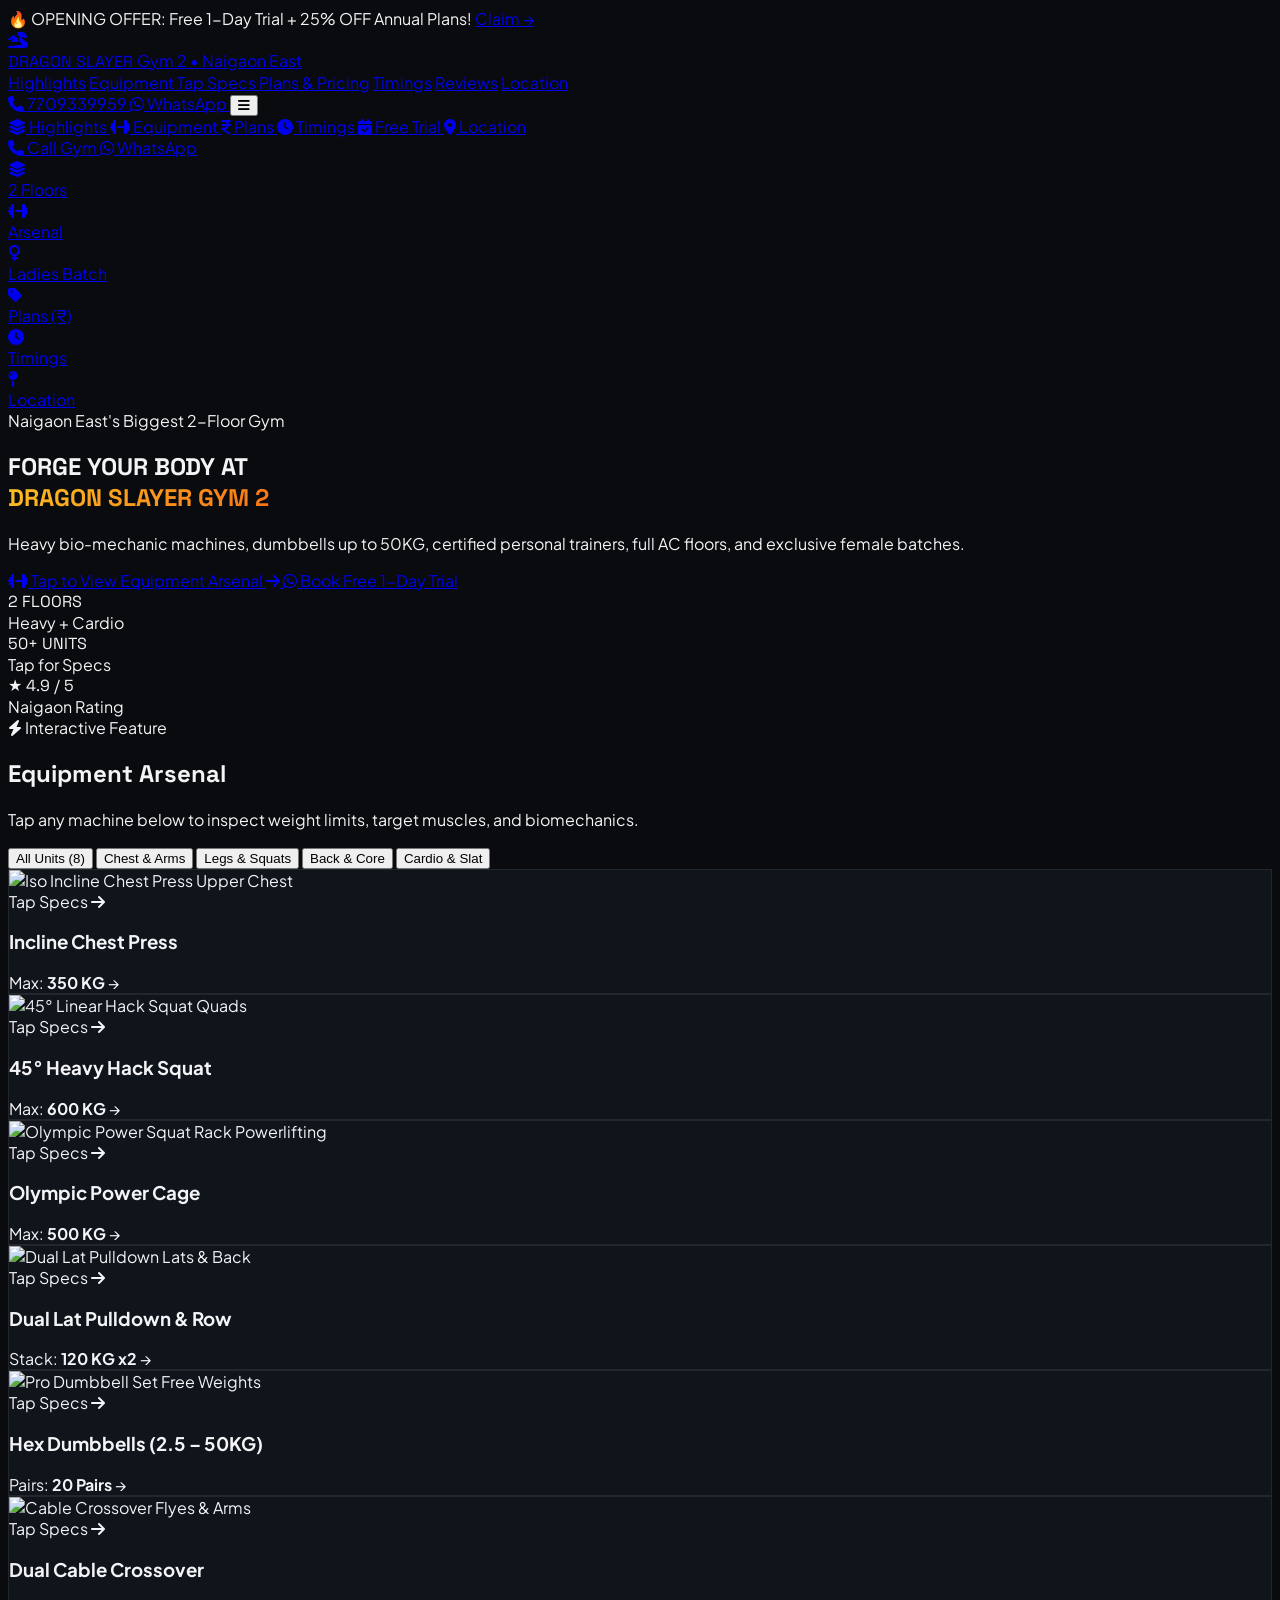
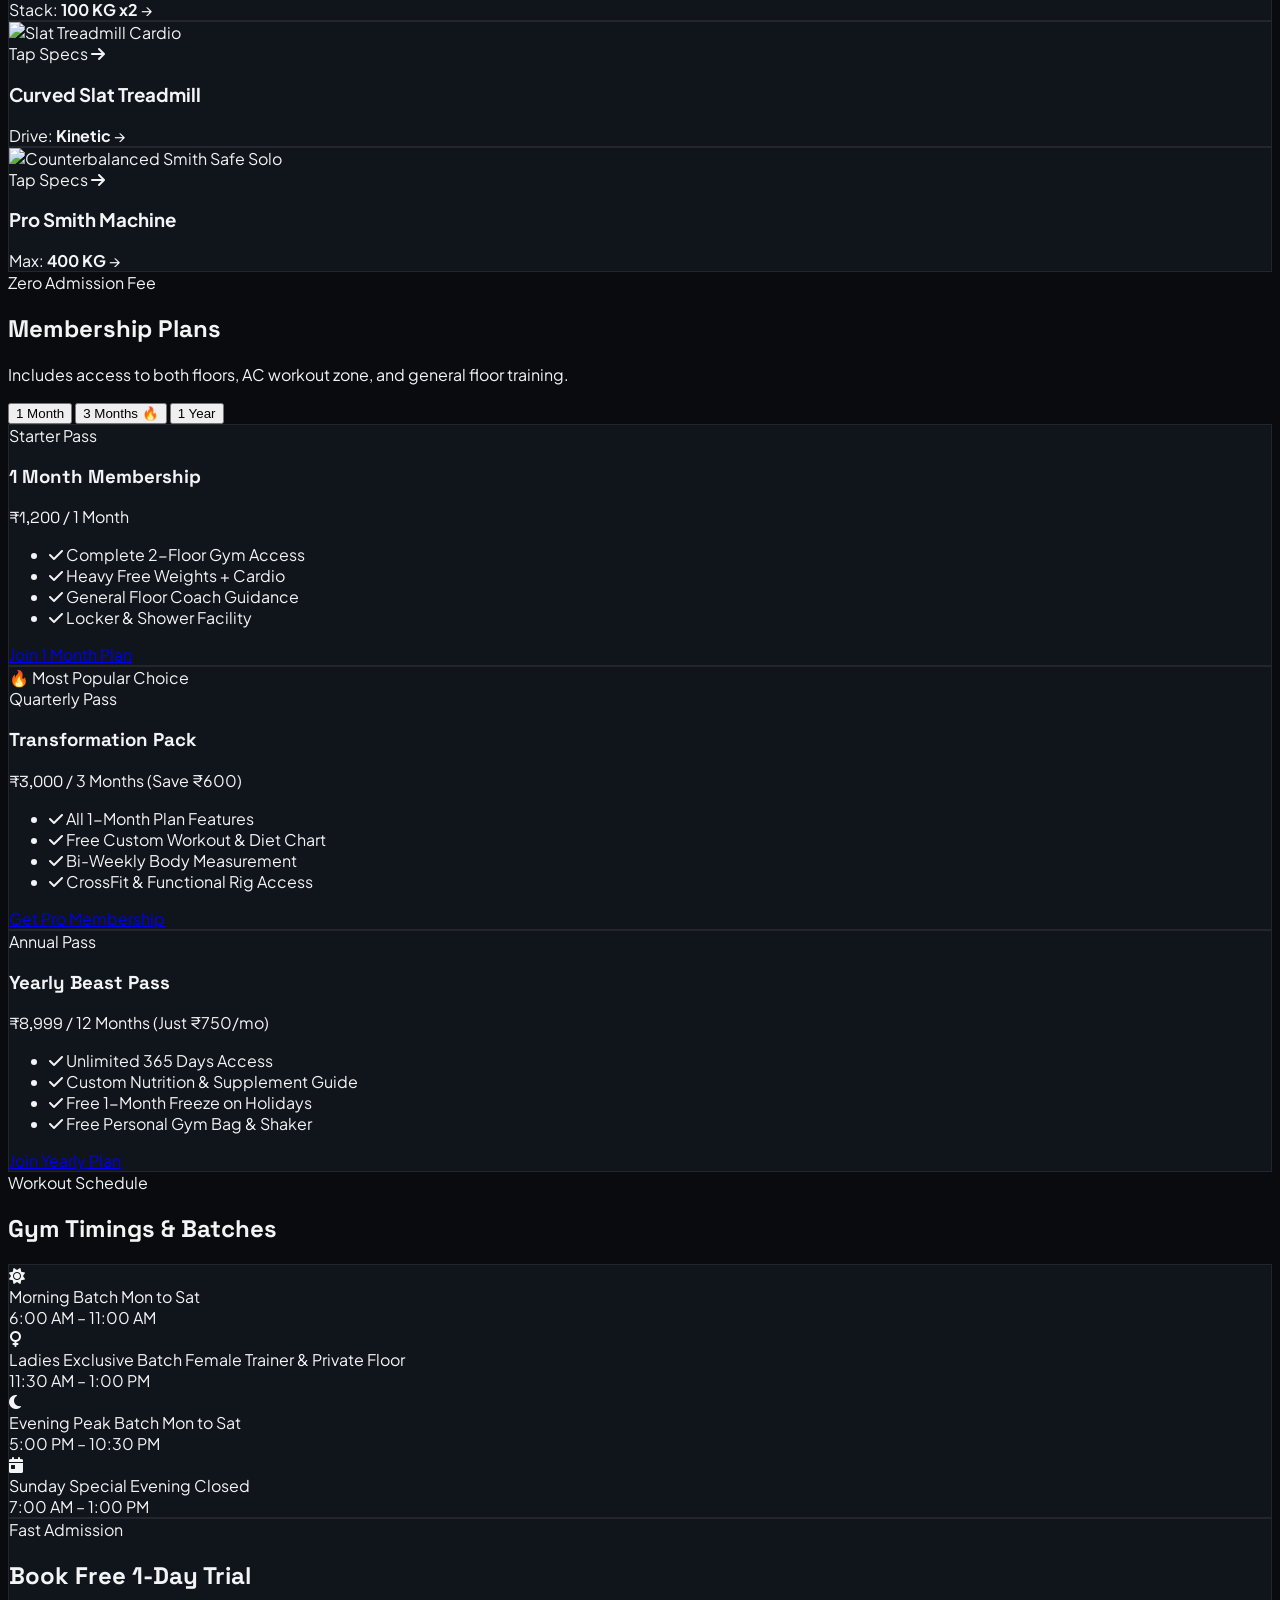
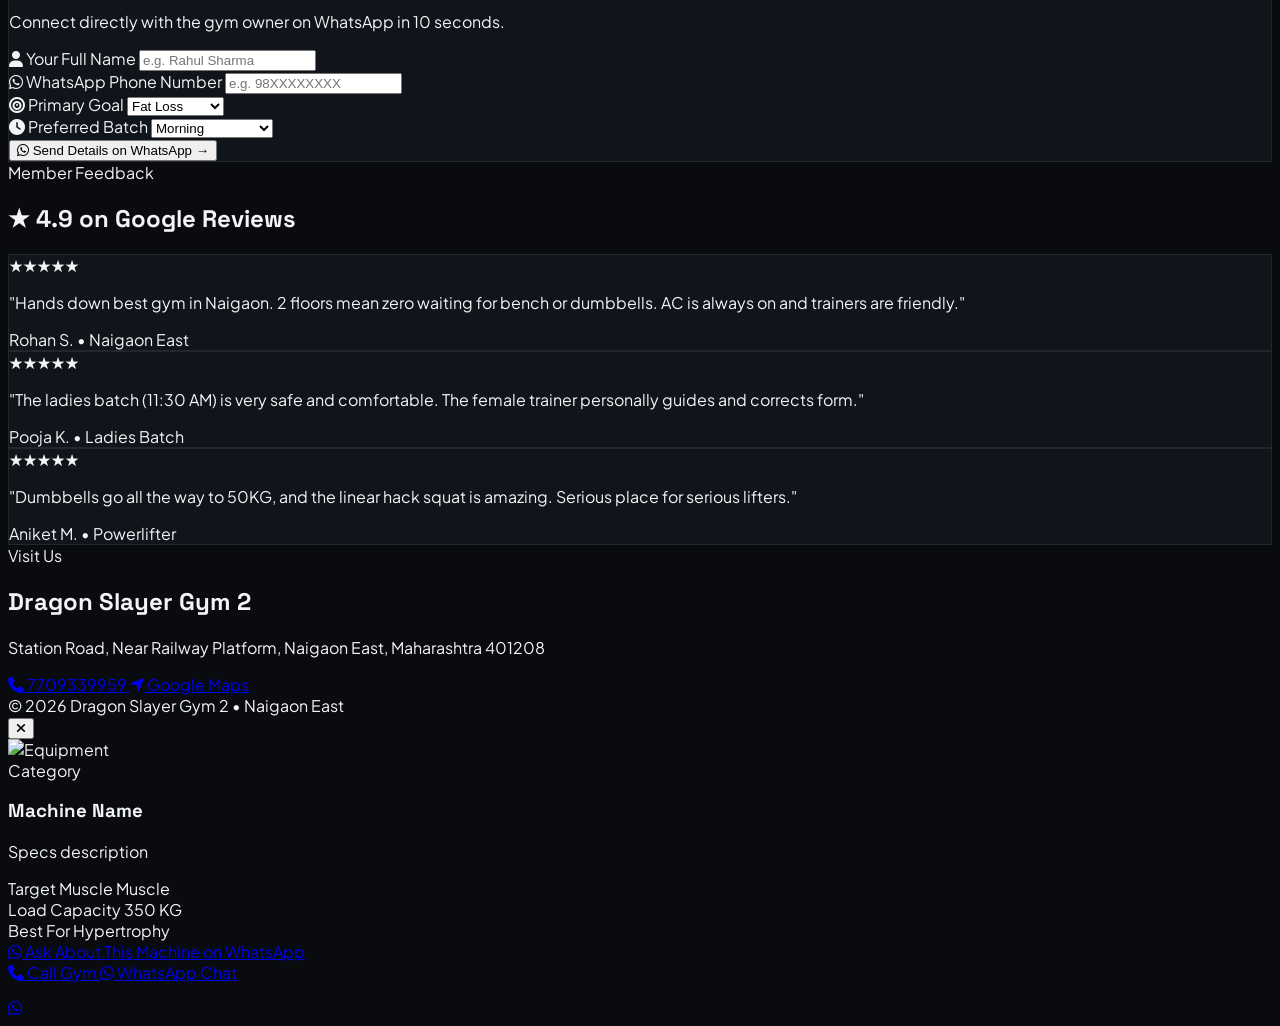
==== commit fdd94660: "style(ui): apply comprehensive ui-styling across arsenal cards, pricing tiers, mobile dock, and book" ====
--- a/index.html
+++ b/index.html
@@ -113,40 +113,46 @@
           <span class="hidden xs:inline">WhatsApp</span>
         </a>
         <!-- Mobile Menu Toggle Button -->
-        <button id="menuToggleBtn" class="md:hidden w-11 h-11 rounded-lg bg-zinc-800 border border-zinc-700 text-zinc-200 flex items-center justify-center text-base" aria-label="Open Menu">
+        <button id="menuToggleBtn" class="md:hidden w-11 h-11 rounded-xl bg-zinc-900/90 border border-white/10 text-zinc-200 hover:text-amber-400 active:scale-95 flex items-center justify-center text-base transition-all shadow-sm" aria-label="Open Menu">
           <i class="fa-solid fa-bars"></i>
         </button>
       </div>
     </div>
 
     <!-- MOBILE SLIDE-DOWN DRAWER -->
-    <div id="mobileDrawer" class="hidden md:hidden bg-[#0e1218] border-b border-white/10 px-4 py-3 space-y-2.5 text-xs font-medium">
-      <div class="grid grid-cols-2 gap-2 pb-2 border-b border-white/10">
-        <a href="#stories" class="mobile-nav-link p-2.5 rounded-lg bg-zinc-900 text-zinc-300 flex items-center gap-2">
-          <i class="fa-solid fa-layer-group text-amber-400"></i> Highlights
-        </a>
-        <a href="#equipment" class="mobile-nav-link p-2.5 rounded-lg bg-zinc-900 text-zinc-300 flex items-center gap-2">
-          <i class="fa-solid fa-dumbbell text-amber-400"></i> Equipment
-        </a>
-        <a href="#plans" class="mobile-nav-link p-2.5 rounded-lg bg-zinc-900 text-zinc-300 flex items-center gap-2">
-          <i class="fa-solid fa-indian-rupee-sign text-amber-400"></i> Plans
-        </a>
-        <a href="#timings" class="mobile-nav-link p-2.5 rounded-lg bg-zinc-900 text-zinc-300 flex items-center gap-2">
-          <i class="fa-solid fa-clock text-amber-400"></i> Timings
-        </a>
-        <a href="#booking" class="mobile-nav-link p-2.5 rounded-lg bg-zinc-900 text-zinc-300 flex items-center gap-2">
-          <i class="fa-solid fa-calendar-check text-amber-400"></i> Free Trial
-        </a>
-        <a href="#contact" class="mobile-nav-link p-2.5 rounded-lg bg-zinc-900 text-zinc-300 flex items-center gap-2">
-          <i class="fa-solid fa-location-dot text-amber-400"></i> Location
+    <div id="mobileDrawer" class="hidden md:hidden bg-[#0a0d12]/95 backdrop-blur-2xl border-b border-white/10 px-4 py-3.5 space-y-3 text-xs font-medium shadow-2xl">
+      <div class="grid grid-cols-2 gap-2 pb-2.5 border-b border-white/10">
+        <a href="#stories" class="mobile-nav-link p-3 rounded-xl bg-zinc-900/90 hover:bg-zinc-800 border border-white/5 hover:border-amber-500/30 text-zinc-200 flex items-center gap-2.5 active:scale-[0.98] transition-all">
+          <span class="w-7 h-7 rounded-lg bg-amber-500/10 text-amber-400 flex items-center justify-center text-xs shrink-0"><i class="fa-solid fa-layer-group"></i></span>
+          <span class="font-semibold">Highlights</span>
+        </a>
+        <a href="#equipment" class="mobile-nav-link p-3 rounded-xl bg-zinc-900/90 hover:bg-zinc-800 border border-white/5 hover:border-amber-500/30 text-zinc-200 flex items-center gap-2.5 active:scale-[0.98] transition-all">
+          <span class="w-7 h-7 rounded-lg bg-amber-500/10 text-amber-400 flex items-center justify-center text-xs shrink-0"><i class="fa-solid fa-dumbbell"></i></span>
+          <span class="font-semibold">Equipment</span>
+        </a>
+        <a href="#plans" class="mobile-nav-link p-3 rounded-xl bg-zinc-900/90 hover:bg-zinc-800 border border-white/5 hover:border-amber-500/30 text-zinc-200 flex items-center gap-2.5 active:scale-[0.98] transition-all">
+          <span class="w-7 h-7 rounded-lg bg-amber-500/10 text-amber-400 flex items-center justify-center text-xs shrink-0"><i class="fa-solid fa-indian-rupee-sign"></i></span>
+          <span class="font-semibold">Plans</span>
+        </a>
+        <a href="#timings" class="mobile-nav-link p-3 rounded-xl bg-zinc-900/90 hover:bg-zinc-800 border border-white/5 hover:border-amber-500/30 text-zinc-200 flex items-center gap-2.5 active:scale-[0.98] transition-all">
+          <span class="w-7 h-7 rounded-lg bg-amber-500/10 text-amber-400 flex items-center justify-center text-xs shrink-0"><i class="fa-solid fa-clock"></i></span>
+          <span class="font-semibold">Timings</span>
+        </a>
+        <a href="#booking" class="mobile-nav-link p-3 rounded-xl bg-zinc-900/90 hover:bg-zinc-800 border border-white/5 hover:border-amber-500/30 text-zinc-200 flex items-center gap-2.5 active:scale-[0.98] transition-all">
+          <span class="w-7 h-7 rounded-lg bg-amber-500/10 text-amber-400 flex items-center justify-center text-xs shrink-0"><i class="fa-solid fa-calendar-check"></i></span>
+          <span class="font-semibold">Free Trial</span>
+        </a>
+        <a href="#contact" class="mobile-nav-link p-3 rounded-xl bg-zinc-900/90 hover:bg-zinc-800 border border-white/5 hover:border-amber-500/30 text-zinc-200 flex items-center gap-2.5 active:scale-[0.98] transition-all">
+          <span class="w-7 h-7 rounded-lg bg-amber-500/10 text-amber-400 flex items-center justify-center text-xs shrink-0"><i class="fa-solid fa-location-dot"></i></span>
+          <span class="font-semibold">Location</span>
         </a>
       </div>
       <div class="flex items-center gap-2 pt-1">
-        <a href="tel:917709339959" class="flex-1 py-2 text-center rounded-lg bg-zinc-800 text-white font-bold text-xs flex items-center justify-center gap-1.5">
+        <a href="tel:917709339959" class="flex-1 py-3 text-center rounded-xl bg-zinc-900 hover:bg-zinc-800 border border-white/10 text-white font-bold text-xs flex items-center justify-center gap-2 active:scale-[0.98] transition-all">
           <i class="fa-solid fa-phone text-amber-400"></i> Call Gym
         </a>
-        <a href="https://wa.me/917709339959?text=Hello%20Sir%2C%20I%20am%20interested%20in%20Dragon%20Slayer%20Gym%202" target="_blank" class="flex-1 py-2 text-center rounded-lg bg-emerald-600 text-white font-bold text-xs flex items-center justify-center gap-1.5">
-          <i class="fa-brands fa-whatsapp"></i> WhatsApp
+        <a href="https://wa.me/917709339959?text=Hello%20Sir%2C%20I%20am%20interested%20in%20Dragon%20Slayer%20Gym%202" target="_blank" class="flex-1 py-3 text-center rounded-xl bg-gradient-to-r from-emerald-600 to-emerald-500 hover:from-emerald-500 hover:to-emerald-400 text-white font-bold text-xs flex items-center justify-center gap-2 shadow-lg shadow-emerald-950/50 active:scale-[0.98] transition-all">
+          <i class="fa-brands fa-whatsapp text-sm"></i> WhatsApp
         </a>
       </div>
     </div>
@@ -241,12 +247,13 @@
         </p>
 
         <!-- Mobile Primary Call-To-Actions (Large Touch Targets) -->
-        <div class="flex flex-col sm:flex-row items-stretch sm:items-center justify-center gap-2.5 sm:gap-3 mb-8">
-          <a href="#equipment" class="py-3.5 px-5 rounded-xl bg-amber-500 hover:bg-amber-400 active:scale-95 text-black font-extrabold text-xs sm:text-sm tracking-wide transition shadow-lg shadow-amber-500/20 flex items-center justify-center gap-2">
-            <i class="fa-solid fa-dumbbell"></i>
+        <div class="flex flex-col sm:flex-row items-stretch sm:items-center justify-center gap-2.5 sm:gap-3.5 mb-8">
+          <a href="#equipment" class="py-3.5 px-5 rounded-xl bg-gradient-to-r from-amber-500 via-amber-400 to-amber-500 hover:brightness-110 active:scale-[0.98] text-black font-black text-xs sm:text-sm tracking-wide transition-all shadow-lg shadow-amber-500/25 hover:shadow-amber-500/40 flex items-center justify-center gap-2.5 group">
+            <i class="fa-solid fa-dumbbell transition-transform group-hover:rotate-12"></i>
             <span>Tap to View Equipment Arsenal</span>
+            <i class="fa-solid fa-arrow-right text-[11px] transition-transform group-hover:translate-x-1"></i>
           </a>
-          <a href="https://wa.me/917709339959?text=Hello%20Sir%2C%20can%20I%20book%20a%20free%201-day%20trial%20workout%20at%20Dragon%20Slayer%20Gym%202%3F" target="_blank" class="py-3.5 px-5 rounded-xl bg-zinc-800 hover:bg-zinc-700 active:scale-95 border border-zinc-700 text-white font-bold text-xs sm:text-sm transition flex items-center justify-center gap-2">
+          <a href="https://wa.me/917709339959?text=Hello%20Sir%2C%20can%20I%20book%20a%20free%201-day%20trial%20workout%20at%20Dragon%20Slayer%20Gym%202%3F" target="_blank" class="py-3.5 px-5 rounded-xl bg-zinc-900/90 hover:bg-zinc-800 border border-white/10 hover:border-emerald-500/40 active:scale-[0.98] text-white font-bold text-xs sm:text-sm transition-all shadow-md flex items-center justify-center gap-2.5">
             <i class="fa-brands fa-whatsapp text-emerald-400 text-base"></i>
             <span>Book Free 1-Day Trial</span>
           </a>
@@ -282,24 +289,25 @@
         <p class="text-xs text-zinc-400 mt-1">Tap any machine below to inspect weight limits, target muscles, and biomechanics.</p>
       </div>
 
-      <!-- Mobile Scrollable Category Tabs -->
-      <div class="flex items-center gap-2 overflow-x-auto no-scrollbar py-1 mb-5" id="filterTabs">
-        <button data-cat="all" class="cat-btn shrink-0 px-4 py-2.5 rounded-xl text-xs font-bold bg-amber-500 text-black shadow-sm transition">All Units (8)</button>
-        <button data-cat="chest" class="cat-btn shrink-0 px-4 py-2.5 rounded-xl text-xs font-bold bg-zinc-900 text-zinc-300 border border-white/5 hover:text-white transition">Chest & Arms</button>
-        <button data-cat="legs" class="cat-btn shrink-0 px-4 py-2.5 rounded-xl text-xs font-bold bg-zinc-900 text-zinc-300 border border-white/5 hover:text-white transition">Legs & Squats</button>
-        <button data-cat="back" class="cat-btn shrink-0 px-4 py-2.5 rounded-xl text-xs font-bold bg-zinc-900 text-zinc-300 border border-white/5 hover:text-white transition">Back & Core</button>
-        <button data-cat="cardio" class="cat-btn shrink-0 px-4 py-2.5 rounded-xl text-xs font-bold bg-zinc-900 text-zinc-300 border border-white/5 hover:text-white transition">Cardio & Slat</button>
+      <!-- Mobile Scrollable Category Tabs (Segmented Control Style) -->
+      <div class="flex items-center gap-2 overflow-x-auto no-scrollbar py-1.5 mb-6" id="filterTabs">
+        <button data-cat="all" class="cat-btn shrink-0 px-4 py-2.5 rounded-xl text-xs font-bold bg-amber-500 text-black shadow-md shadow-amber-500/20 active:scale-[0.98] transition-all">All Units (8)</button>
+        <button data-cat="chest" class="cat-btn shrink-0 px-4 py-2.5 rounded-xl text-xs font-bold bg-zinc-900/90 text-zinc-300 border border-white/10 hover:border-amber-500/40 hover:text-white active:scale-[0.98] transition-all">Chest & Arms</button>
+        <button data-cat="legs" class="cat-btn shrink-0 px-4 py-2.5 rounded-xl text-xs font-bold bg-zinc-900/90 text-zinc-300 border border-white/10 hover:border-amber-500/40 hover:text-white active:scale-[0.98] transition-all">Legs & Squats</button>
+        <button data-cat="back" class="cat-btn shrink-0 px-4 py-2.5 rounded-xl text-xs font-bold bg-zinc-900/90 text-zinc-300 border border-white/10 hover:border-amber-500/40 hover:text-white active:scale-[0.98] transition-all">Back & Core</button>
+        <button data-cat="cardio" class="cat-btn shrink-0 px-4 py-2.5 rounded-xl text-xs font-bold bg-zinc-900/90 text-zinc-300 border border-white/10 hover:border-amber-500/40 hover:text-white active:scale-[0.98] transition-all">Cardio & Slat</button>
       </div>
 
       <!-- Equipment Cards Grid (2-Column on Mobile, 4-Column on Desktop) -->
       <div class="grid grid-cols-2 lg:grid-cols-4 gap-3 sm:gap-4" id="equipGrid">
         <!-- Machine 1: Incline Chest Press -->
-        <div class="equip-card glass-card rounded-xl sm:rounded-2xl overflow-hidden cursor-pointer active:scale-95 transition duration-200" data-cat="chest" data-id="incline_press">
+        <div class="equip-card glass-card rounded-xl sm:rounded-2xl overflow-hidden cursor-pointer active:scale-[0.98] hover:border-amber-500/50 hover:shadow-[0_10px_30px_-10px_rgba(245,158,11,0.22)] transition-all duration-300 group" data-cat="chest" data-id="incline_press">
           <div class="relative aspect-square sm:aspect-[4/3] bg-zinc-900 overflow-hidden">
-            <img src="https://images.unsplash.com/photo-1581009146145-b5ef050c2e1e?auto=format&fit=crop&w=500&q=80" alt="Iso Incline Chest Press" class="w-full h-full object-cover">
+            <img class="w-full h-full object-cover group-hover:scale-105 transition-transform duration-500 ease-out" src="https://images.unsplash.com/photo-1581009146145-b5ef050c2e1e?auto=format&fit=crop&w=500&q=80" alt="Iso Incline Chest Press" class="w-full h-full object-cover">
             <span class="absolute top-2 left-2 bg-black/80 backdrop-blur-md text-[11px] uppercase font-bold text-amber-400 px-1.5 py-0.5 rounded border border-white/10">Upper Chest</span>
-            <div class="absolute bottom-2 right-2 bg-amber-500 text-black font-extrabold text-[11px] px-2 py-0.5 rounded shadow">
-              Tap Specs
+            <div class="absolute bottom-2 right-2 bg-amber-500 hover:bg-amber-400 text-black font-black text-[11px] px-2.5 py-1 rounded-lg shadow-md flex items-center gap-1 group-hover:scale-105 transition-transform">
+              <span>Tap Specs</span>
+              <i class="fa-solid fa-arrow-right text-[10px]"></i>
             </div>
           </div>
           <div class="p-3">
@@ -312,12 +320,13 @@
         </div>
 
         <!-- Machine 2: Hack Squat -->
-        <div class="equip-card glass-card rounded-xl sm:rounded-2xl overflow-hidden cursor-pointer active:scale-95 transition duration-200" data-cat="legs" data-id="hack_squat">
+        <div class="equip-card glass-card rounded-xl sm:rounded-2xl overflow-hidden cursor-pointer active:scale-[0.98] hover:border-amber-500/50 hover:shadow-[0_10px_30px_-10px_rgba(245,158,11,0.22)] transition-all duration-300 group" data-cat="legs" data-id="hack_squat">
           <div class="relative aspect-square sm:aspect-[4/3] bg-zinc-900 overflow-hidden">
-            <img src="https://images.unsplash.com/photo-1534438327276-14e5300c3a48?auto=format&fit=crop&w=500&q=80" alt="45° Linear Hack Squat" class="w-full h-full object-cover">
+            <img class="w-full h-full object-cover group-hover:scale-105 transition-transform duration-500 ease-out" src="https://images.unsplash.com/photo-1534438327276-14e5300c3a48?auto=format&fit=crop&w=500&q=80" alt="45° Linear Hack Squat" class="w-full h-full object-cover">
             <span class="absolute top-2 left-2 bg-black/80 backdrop-blur-md text-[11px] uppercase font-bold text-amber-400 px-1.5 py-0.5 rounded border border-white/10">Quads</span>
-            <div class="absolute bottom-2 right-2 bg-amber-500 text-black font-extrabold text-[11px] px-2 py-0.5 rounded shadow">
-              Tap Specs
+            <div class="absolute bottom-2 right-2 bg-amber-500 hover:bg-amber-400 text-black font-black text-[11px] px-2.5 py-1 rounded-lg shadow-md flex items-center gap-1 group-hover:scale-105 transition-transform">
+              <span>Tap Specs</span>
+              <i class="fa-solid fa-arrow-right text-[10px]"></i>
             </div>
           </div>
           <div class="p-3">
@@ -330,12 +339,13 @@
         </div>
 
         <!-- Machine 3: Power Squat Rack -->
-        <div class="equip-card glass-card rounded-xl sm:rounded-2xl overflow-hidden cursor-pointer active:scale-95 transition duration-200" data-cat="legs" data-id="power_rack">
+        <div class="equip-card glass-card rounded-xl sm:rounded-2xl overflow-hidden cursor-pointer active:scale-[0.98] hover:border-amber-500/50 hover:shadow-[0_10px_30px_-10px_rgba(245,158,11,0.22)] transition-all duration-300 group" data-cat="legs" data-id="power_rack">
           <div class="relative aspect-square sm:aspect-[4/3] bg-zinc-900 overflow-hidden">
-            <img src="https://images.unsplash.com/photo-1517838277536-f5f99be501cd?auto=format&fit=crop&w=500&q=80" alt="Olympic Power Squat Rack" class="w-full h-full object-cover">
+            <img class="w-full h-full object-cover group-hover:scale-105 transition-transform duration-500 ease-out" src="https://images.unsplash.com/photo-1517838277536-f5f99be501cd?auto=format&fit=crop&w=500&q=80" alt="Olympic Power Squat Rack" class="w-full h-full object-cover">
             <span class="absolute top-2 left-2 bg-black/80 backdrop-blur-md text-[11px] uppercase font-bold text-amber-400 px-1.5 py-0.5 rounded border border-white/10">Powerlifting</span>
-            <div class="absolute bottom-2 right-2 bg-amber-500 text-black font-extrabold text-[11px] px-2 py-0.5 rounded shadow">
-              Tap Specs
+            <div class="absolute bottom-2 right-2 bg-amber-500 hover:bg-amber-400 text-black font-black text-[11px] px-2.5 py-1 rounded-lg shadow-md flex items-center gap-1 group-hover:scale-105 transition-transform">
+              <span>Tap Specs</span>
+              <i class="fa-solid fa-arrow-right text-[10px]"></i>
             </div>
           </div>
           <div class="p-3">
@@ -348,12 +358,13 @@
         </div>
 
         <!-- Machine 4: Lat Pulldown & Row -->
-        <div class="equip-card glass-card rounded-xl sm:rounded-2xl overflow-hidden cursor-pointer active:scale-95 transition duration-200" data-cat="back" data-id="lat_pulldown">
+        <div class="equip-card glass-card rounded-xl sm:rounded-2xl overflow-hidden cursor-pointer active:scale-[0.98] hover:border-amber-500/50 hover:shadow-[0_10px_30px_-10px_rgba(245,158,11,0.22)] transition-all duration-300 group" data-cat="back" data-id="lat_pulldown">
           <div class="relative aspect-square sm:aspect-[4/3] bg-zinc-900 overflow-hidden">
-            <img src="https://images.unsplash.com/photo-1526506118085-60ce8714f8c5?auto=format&fit=crop&w=500&q=80" alt="Dual Lat Pulldown" class="w-full h-full object-cover">
+            <img class="w-full h-full object-cover group-hover:scale-105 transition-transform duration-500 ease-out" src="https://images.unsplash.com/photo-1526506118085-60ce8714f8c5?auto=format&fit=crop&w=500&q=80" alt="Dual Lat Pulldown" class="w-full h-full object-cover">
             <span class="absolute top-2 left-2 bg-black/80 backdrop-blur-md text-[11px] uppercase font-bold text-amber-400 px-1.5 py-0.5 rounded border border-white/10">Lats & Back</span>
-            <div class="absolute bottom-2 right-2 bg-amber-500 text-black font-extrabold text-[11px] px-2 py-0.5 rounded shadow">
-              Tap Specs
+            <div class="absolute bottom-2 right-2 bg-amber-500 hover:bg-amber-400 text-black font-black text-[11px] px-2.5 py-1 rounded-lg shadow-md flex items-center gap-1 group-hover:scale-105 transition-transform">
+              <span>Tap Specs</span>
+              <i class="fa-solid fa-arrow-right text-[10px]"></i>
             </div>
           </div>
           <div class="p-3">
@@ -366,12 +377,13 @@
         </div>
 
         <!-- Machine 5: Heavy Dumbbells up to 50KG -->
-        <div class="equip-card glass-card rounded-xl sm:rounded-2xl overflow-hidden cursor-pointer active:scale-95 transition duration-200" data-cat="chest" data-id="dumbbells">
+        <div class="equip-card glass-card rounded-xl sm:rounded-2xl overflow-hidden cursor-pointer active:scale-[0.98] hover:border-amber-500/50 hover:shadow-[0_10px_30px_-10px_rgba(245,158,11,0.22)] transition-all duration-300 group" data-cat="chest" data-id="dumbbells">
           <div class="relative aspect-square sm:aspect-[4/3] bg-zinc-900 overflow-hidden">
-            <img src="https://images.unsplash.com/photo-1583454110551-21f2fa2afe61?auto=format&fit=crop&w=500&q=80" alt="Pro Dumbbell Set" class="w-full h-full object-cover">
+            <img class="w-full h-full object-cover group-hover:scale-105 transition-transform duration-500 ease-out" src="https://images.unsplash.com/photo-1583454110551-21f2fa2afe61?auto=format&fit=crop&w=500&q=80" alt="Pro Dumbbell Set" class="w-full h-full object-cover">
             <span class="absolute top-2 left-2 bg-black/80 backdrop-blur-md text-[11px] uppercase font-bold text-amber-400 px-1.5 py-0.5 rounded border border-white/10">Free Weights</span>
-            <div class="absolute bottom-2 right-2 bg-amber-500 text-black font-extrabold text-[11px] px-2 py-0.5 rounded shadow">
-              Tap Specs
+            <div class="absolute bottom-2 right-2 bg-amber-500 hover:bg-amber-400 text-black font-black text-[11px] px-2.5 py-1 rounded-lg shadow-md flex items-center gap-1 group-hover:scale-105 transition-transform">
+              <span>Tap Specs</span>
+              <i class="fa-solid fa-arrow-right text-[10px]"></i>
             </div>
           </div>
           <div class="p-3">
@@ -384,12 +396,13 @@
         </div>
 
         <!-- Machine 6: Cable Crossover -->
-        <div class="equip-card glass-card rounded-xl sm:rounded-2xl overflow-hidden cursor-pointer active:scale-95 transition duration-200" data-cat="chest" data-id="cable_crossover">
+        <div class="equip-card glass-card rounded-xl sm:rounded-2xl overflow-hidden cursor-pointer active:scale-[0.98] hover:border-amber-500/50 hover:shadow-[0_10px_30px_-10px_rgba(245,158,11,0.22)] transition-all duration-300 group" data-cat="chest" data-id="cable_crossover">
           <div class="relative aspect-square sm:aspect-[4/3] bg-zinc-900 overflow-hidden">
-            <img src="https://images.unsplash.com/photo-1576678927484-cc907957088c?auto=format&fit=crop&w=500&q=80" alt="Cable Crossover" class="w-full h-full object-cover">
+            <img class="w-full h-full object-cover group-hover:scale-105 transition-transform duration-500 ease-out" src="https://images.unsplash.com/photo-1576678927484-cc907957088c?auto=format&fit=crop&w=500&q=80" alt="Cable Crossover" class="w-full h-full object-cover">
             <span class="absolute top-2 left-2 bg-black/80 backdrop-blur-md text-[11px] uppercase font-bold text-amber-400 px-1.5 py-0.5 rounded border border-white/10">Flyes & Arms</span>
-            <div class="absolute bottom-2 right-2 bg-amber-500 text-black font-extrabold text-[11px] px-2 py-0.5 rounded shadow">
-              Tap Specs
+            <div class="absolute bottom-2 right-2 bg-amber-500 hover:bg-amber-400 text-black font-black text-[11px] px-2.5 py-1 rounded-lg shadow-md flex items-center gap-1 group-hover:scale-105 transition-transform">
+              <span>Tap Specs</span>
+              <i class="fa-solid fa-arrow-right text-[10px]"></i>
             </div>
           </div>
           <div class="p-3">
@@ -402,12 +415,13 @@
         </div>
 
         <!-- Machine 7: Curved Slat Treadmill -->
-        <div class="equip-card glass-card rounded-xl sm:rounded-2xl overflow-hidden cursor-pointer active:scale-95 transition duration-200" data-cat="cardio" data-id="slat_treadmill">
+        <div class="equip-card glass-card rounded-xl sm:rounded-2xl overflow-hidden cursor-pointer active:scale-[0.98] hover:border-amber-500/50 hover:shadow-[0_10px_30px_-10px_rgba(245,158,11,0.22)] transition-all duration-300 group" data-cat="cardio" data-id="slat_treadmill">
           <div class="relative aspect-square sm:aspect-[4/3] bg-zinc-900 overflow-hidden">
-            <img src="https://images.unsplash.com/photo-1540497077202-7c8a3999166f?auto=format&fit=crop&w=500&q=80" alt="Slat Treadmill" class="w-full h-full object-cover">
+            <img class="w-full h-full object-cover group-hover:scale-105 transition-transform duration-500 ease-out" src="https://images.unsplash.com/photo-1540497077202-7c8a3999166f?auto=format&fit=crop&w=500&q=80" alt="Slat Treadmill" class="w-full h-full object-cover">
             <span class="absolute top-2 left-2 bg-black/80 backdrop-blur-md text-[11px] uppercase font-bold text-amber-400 px-1.5 py-0.5 rounded border border-white/10">Cardio</span>
-            <div class="absolute bottom-2 right-2 bg-amber-500 text-black font-extrabold text-[11px] px-2 py-0.5 rounded shadow">
-              Tap Specs
+            <div class="absolute bottom-2 right-2 bg-amber-500 hover:bg-amber-400 text-black font-black text-[11px] px-2.5 py-1 rounded-lg shadow-md flex items-center gap-1 group-hover:scale-105 transition-transform">
+              <span>Tap Specs</span>
+              <i class="fa-solid fa-arrow-right text-[10px]"></i>
             </div>
           </div>
           <div class="p-3">
@@ -420,12 +434,13 @@
         </div>
 
         <!-- Machine 8: Smith Machine -->
-        <div class="equip-card glass-card rounded-xl sm:rounded-2xl overflow-hidden cursor-pointer active:scale-95 transition duration-200" data-cat="legs" data-id="smith_machine">
+        <div class="equip-card glass-card rounded-xl sm:rounded-2xl overflow-hidden cursor-pointer active:scale-[0.98] hover:border-amber-500/50 hover:shadow-[0_10px_30px_-10px_rgba(245,158,11,0.22)] transition-all duration-300 group" data-cat="legs" data-id="smith_machine">
           <div class="relative aspect-square sm:aspect-[4/3] bg-zinc-900 overflow-hidden">
-            <img src="https://images.unsplash.com/photo-1576678927484-cc907957088c?auto=format&fit=crop&w=500&q=80" alt="Counterbalanced Smith" class="w-full h-full object-cover">
+            <img class="w-full h-full object-cover group-hover:scale-105 transition-transform duration-500 ease-out" src="https://images.unsplash.com/photo-1576678927484-cc907957088c?auto=format&fit=crop&w=500&q=80" alt="Counterbalanced Smith" class="w-full h-full object-cover">
             <span class="absolute top-2 left-2 bg-black/80 backdrop-blur-md text-[11px] uppercase font-bold text-amber-400 px-1.5 py-0.5 rounded border border-white/10">Safe Solo</span>
-            <div class="absolute bottom-2 right-2 bg-amber-500 text-black font-extrabold text-[11px] px-2 py-0.5 rounded shadow">
-              Tap Specs
+            <div class="absolute bottom-2 right-2 bg-amber-500 hover:bg-amber-400 text-black font-black text-[11px] px-2.5 py-1 rounded-lg shadow-md flex items-center gap-1 group-hover:scale-105 transition-transform">
+              <span>Tap Specs</span>
+              <i class="fa-solid fa-arrow-right text-[10px]"></i>
             </div>
           </div>
           <div class="p-3">
@@ -449,10 +464,10 @@
         <p class="text-xs text-zinc-400 mt-1">Includes access to both floors, AC workout zone, and general floor training.</p>
 
         <!-- Mobile Plan Selector Segmented Buttons -->
-        <div class="inline-flex md:hidden items-center p-1 bg-zinc-900 rounded-xl border border-white/10 mt-4 text-xs font-bold" id="mobilePlanTabs">
-          <button data-plan="1month" class="plan-tab-btn py-2.5 px-4 rounded-lg text-zinc-400">1 Month</button>
-          <button data-plan="3months" class="plan-tab-btn py-2.5 px-4 rounded-lg bg-amber-500 text-black shadow">3 Months 🔥</button>
-          <button data-plan="1year" class="plan-tab-btn py-2.5 px-4 rounded-lg text-zinc-400">1 Year</button>
+        <div class="inline-flex md:hidden items-center p-1.5 bg-zinc-900/90 backdrop-blur-md rounded-2xl border border-white/10 mt-4 text-xs font-bold shadow-inner" id="mobilePlanTabs">
+          <button data-plan="1month" class="plan-tab-btn py-2.5 px-4 rounded-xl text-zinc-400 transition-all">1 Month</button>
+          <button data-plan="3months" class="plan-tab-btn py-2.5 px-4 rounded-xl bg-amber-500 text-black shadow-md shadow-amber-500/20 transition-all">3 Months 🔥</button>
+          <button data-plan="1year" class="plan-tab-btn py-2.5 px-4 rounded-xl text-zinc-400 transition-all">1 Year</button>
         </div>
       </div>
 
@@ -495,8 +510,8 @@
         </div>
 
         <!-- 3 MONTHS (MOST POPULAR) -->
-        <div class="plan-card glass-card rounded-2xl p-5 sm:p-6 flex flex-col justify-between relative border-amber-500/50 shadow-2xl shadow-amber-500/10 md:-translate-y-2" id="card-3months">
-          <div class="absolute -top-3 left-1/2 -translate-x-1/2 bg-gradient-to-r from-amber-500 to-red-500 text-black font-extrabold text-[11px] uppercase tracking-wider py-1 px-3.5 rounded-full shadow-md">
+        <div class="plan-card glass-card rounded-2xl p-5 sm:p-6 flex flex-col justify-between relative border-2 border-amber-500/80 shadow-[0_0_40px_rgba(245,158,11,0.18)] bg-gradient-to-b from-amber-500/[0.06] via-zinc-900/80 to-zinc-900/90 md:-translate-y-2" id="card-3months">
+          <div class="absolute -top-3.5 left-1/2 -translate-x-1/2 bg-gradient-to-r from-amber-500 via-orange-500 to-amber-500 text-black font-black text-[11px] uppercase tracking-wider py-1 px-4 rounded-full shadow-lg shadow-amber-500/30 whitespace-nowrap">
             🔥 Most Popular Choice
           </div>
 
@@ -529,7 +544,7 @@
             </ul>
           </div>
 
-          <a href="https://wa.me/917709339959?text=Hello%20Sir%2C%20I%20want%20to%20join%20the%203-Month%20Plan%20(Rs.%203000)%20at%20Dragon%20Slayer%20Gym%202" target="_blank" class="mt-6 block text-center py-3.5 px-4 rounded-xl bg-amber-500 hover:bg-amber-400 active:scale-95 text-black font-extrabold text-xs uppercase tracking-wider transition shadow-lg shadow-amber-500/20">
+          <a href="https://wa.me/917709339959?text=Hello%20Sir%2C%20I%20want%20to%20join%20the%203-Month%20Plan%20(Rs.%203000)%20at%20Dragon%20Slayer%20Gym%202" target="_blank" class="mt-6 block text-center py-3.5 px-4 rounded-xl bg-gradient-to-r from-amber-500 via-amber-400 to-amber-500 hover:brightness-110 active:scale-[0.98] text-black font-black text-xs uppercase tracking-wider transition-all shadow-xl shadow-amber-500/25 hover:shadow-amber-500/40">
             Get Pro Membership
           </a>
         </div>
@@ -636,26 +651,35 @@
   <!-- QUICK TRIAL BOOKING VIA WHATSAPP (THUMB-FRIENDLY) -->
   <section id="booking" class="py-12">
     <div class="max-w-2xl mx-auto px-4">
-      <div class="glass-card rounded-2xl p-5 sm:p-7 border-amber-500/30 shadow-2xl">
+      <div class="glass-card rounded-2xl p-5 sm:p-7 border border-amber-500/40 shadow-[0_0_50px_rgba(245,158,11,0.12)] relative overflow-hidden">
         <div class="text-center mb-5">
           <span class="text-amber-500 text-[11px] font-bold uppercase tracking-wider">Fast Admission</span>
           <h2 class="heading-font text-xl sm:text-2xl font-bold text-white mt-0.5">Book Free 1-Day Trial</h2>
           <p class="text-xs text-zinc-400 mt-1">Connect directly with the gym owner on WhatsApp in 10 seconds.</p>
         </div>
 
-        <form id="mobileAdmissionForm" class="space-y-3 text-xs">
+        <form id="mobileAdmissionForm" class="space-y-3.5 text-xs">
           <div>
-            <label class="block font-medium text-zinc-400 mb-1">Your Name</label>
-            <input type="text" id="mName" required placeholder="e.g. Rahul Sharma" class="w-full px-3.5 py-2.5 rounded-xl bg-zinc-900 border border-zinc-700 text-white focus:border-amber-400 focus:ring-2 focus:ring-amber-500/50 focus:outline-none">
+            <label class="block font-semibold text-zinc-300 mb-1 flex items-center gap-1.5">
+              <i class="fa-solid fa-user text-amber-400 text-[11px]"></i>
+              <span>Your Full Name</span>
+            </label>
+            <input type="text" id="mName" required placeholder="e.g. Rahul Sharma" class="w-full px-4 py-3 rounded-xl bg-zinc-900/90 border border-white/10 text-white placeholder-zinc-500 focus:border-amber-400 focus:ring-4 focus:ring-amber-500/20 focus:bg-black/60 focus:outline-none transition-all duration-200">
           </div>
           <div>
-            <label class="block font-medium text-zinc-400 mb-1">WhatsApp Number</label>
-            <input type="tel" id="mPhone" required placeholder="e.g. 98XXXXXXXX" class="w-full px-3.5 py-2.5 rounded-xl bg-zinc-900 border border-zinc-700 text-white focus:border-amber-400 focus:ring-2 focus:ring-amber-500/50 focus:outline-none">
-          </div>
-          <div class="grid grid-cols-2 gap-2">
+            <label class="block font-semibold text-zinc-300 mb-1 flex items-center gap-1.5">
+              <i class="fa-brands fa-whatsapp text-emerald-400 text-[11px]"></i>
+              <span>WhatsApp Phone Number</span>
+            </label>
+            <input type="tel" id="mPhone" required placeholder="e.g. 98XXXXXXXX" class="w-full px-4 py-3 rounded-xl bg-zinc-900/90 border border-white/10 text-white placeholder-zinc-500 focus:border-amber-400 focus:ring-4 focus:ring-amber-500/20 focus:bg-black/60 focus:outline-none transition-all duration-200">
+          </div>
+          <div class="grid grid-cols-2 gap-2.5">
             <div>
-              <label class="block font-medium text-zinc-400 mb-1">Goal</label>
-              <select id="mGoal" class="w-full px-3 py-2.5 rounded-xl bg-zinc-900 border border-zinc-700 text-white focus:border-amber-400 focus:ring-2 focus:ring-amber-500/50 focus:outline-none">
+              <label class="block font-semibold text-zinc-300 mb-1 flex items-center gap-1.5">
+                <i class="fa-solid fa-bullseye text-amber-400 text-[11px]"></i>
+                <span>Primary Goal</span>
+              </label>
+              <select id="mGoal" class="w-full px-3.5 py-3 rounded-xl bg-zinc-900/90 border border-white/10 text-white focus:border-amber-400 focus:ring-4 focus:ring-amber-500/20 focus:outline-none transition-all duration-200">
                 <option value="Fat Loss & Toning">Fat Loss</option>
                 <option value="Muscle Building">Muscle Gain</option>
                 <option value="Powerlifting">Powerlifting</option>
@@ -663,18 +687,21 @@
               </select>
             </div>
             <div>
-              <label class="block font-medium text-zinc-400 mb-1">Batch</label>
-              <select id="mBatch" class="w-full px-3 py-2.5 rounded-xl bg-zinc-900 border border-zinc-700 text-white focus:border-amber-400 focus:ring-2 focus:ring-amber-500/50 focus:outline-none">
+              <label class="block font-semibold text-zinc-300 mb-1 flex items-center gap-1.5">
+                <i class="fa-solid fa-clock text-amber-400 text-[11px]"></i>
+                <span>Preferred Batch</span>
+              </label>
+              <select id="mBatch" class="w-full px-3.5 py-3 rounded-xl bg-zinc-900/90 border border-white/10 text-white focus:border-amber-400 focus:ring-4 focus:ring-amber-500/20 focus:outline-none transition-all duration-200">
                 <option value="Morning Batch">Morning</option>
-                <option value="Ladies Batch">Ladies</option>
-                <option value="Evening Batch">Evening</option>
+                <option value="Ladies Batch">Ladies Exclusive</option>
+                <option value="Evening Batch">Evening Peak</option>
               </select>
             </div>
           </div>
 
-          <button type="submit" class="w-full mt-3 py-3.5 rounded-xl bg-emerald-600 hover:bg-emerald-500 active:scale-95 text-white font-extrabold text-xs uppercase tracking-wider flex items-center justify-center gap-2 transition shadow-lg shadow-emerald-900/40">
-            <i class="fa-brands fa-whatsapp text-base"></i>
-            <span>Send Details on WhatsApp</span>
+          <button type="submit" class="w-full mt-4 py-4 rounded-xl bg-gradient-to-r from-emerald-600 via-emerald-500 to-emerald-600 hover:brightness-110 active:scale-[0.98] text-white font-black text-xs sm:text-sm uppercase tracking-wider flex items-center justify-center gap-2.5 transition-all shadow-xl shadow-emerald-950/60 border border-emerald-400/30">
+            <i class="fa-brands fa-whatsapp text-lg"></i>
+            <span>Send Details on WhatsApp &rarr;</span>
           </button>
         </form>
       </div>
@@ -739,9 +766,9 @@
 
   <!-- MOBILE BOTTOM SHEET MODAL (TAP-TO-INSPECT EQUIPMENT) -->
   <div id="equipModal" class="fixed inset-0 z-50 bg-black/80 backdrop-blur-sm hidden items-end sm:items-center justify-center sm:p-4">
-    <div class="modal-sheet bg-[#12161d] border-t sm:border border-white/20 rounded-t-3xl sm:rounded-2xl max-w-lg w-full max-h-[85vh] sm:max-h-[90vh] overflow-y-auto no-scrollbar shadow-2xl relative" id="modalCard">
+    <div class="modal-sheet bg-[#0e1218] border-t sm:border border-white/20 rounded-t-3xl sm:rounded-2xl max-w-lg w-full max-h-[85vh] sm:max-h-[90vh] overflow-y-auto no-scrollbar shadow-[0_-20px_50px_rgba(0,0,0,0.9)] relative" id="modalCard">
       <!-- Mobile Pull Bar Handle -->
-      <div class="w-12 h-1.5 bg-zinc-700 rounded-full mx-auto my-2.5 sm:hidden"></div>
+      <div class="w-14 h-1.5 bg-zinc-600 rounded-full mx-auto my-3 sm:hidden"></div>
 
       <!-- Close Button -->
       <button id="modalCloseBtn" class="absolute top-3 right-3 z-10 w-10 h-10 rounded-full bg-black/70 text-white flex items-center justify-center hover:bg-amber-500 hover:text-black transition" aria-label="Close Specs Modal">
@@ -785,12 +812,12 @@
   </div>
 
   <!-- FIXED MOBILE BOTTOM QUICK-DOCK (PHONE FIRST) -->
-  <div class="fixed bottom-0 left-0 right-0 z-50 bg-[#090b0e]/95 backdrop-blur-md border-t border-white/10 px-3 py-2.5 flex items-center gap-2 md:hidden safe-bottom">
-    <a href="tel:917709339959" class="flex-1 py-3 rounded-xl bg-zinc-800 border border-zinc-700 text-white font-bold text-xs flex items-center justify-center gap-1.5 text-center active:scale-95 transition">
+  <div class="fixed bottom-0 left-0 right-0 z-50 bg-[#090b0e]/90 backdrop-blur-xl border-t border-white/10 px-3.5 py-2.5 flex items-center gap-2.5 md:hidden safe-bottom shadow-[0_-10px_30px_rgba(0,0,0,0.8)]">
+    <a href="tel:917709339959" class="flex-1 py-3 rounded-xl bg-zinc-900/90 hover:bg-zinc-800 border border-white/10 text-white font-bold text-xs flex items-center justify-center gap-2 text-center active:scale-[0.97] transition-all shadow-sm">
       <i class="fa-solid fa-phone text-amber-400"></i>
       <span>Call Gym</span>
     </a>
-    <a href="https://wa.me/917709339959?text=Hello%20Sir%2C%20I%20am%20interested%20in%20Dragon%20Slayer%20Gym%202" target="_blank" class="flex-1 py-3 rounded-xl bg-emerald-600 text-white font-extrabold text-xs flex items-center justify-center gap-1.5 text-center shadow-lg shadow-emerald-900/40 active:scale-95 transition">
+    <a href="https://wa.me/917709339959?text=Hello%20Sir%2C%20I%20am%20interested%20in%20Dragon%20Slayer%20Gym%202" target="_blank" class="flex-1 py-3 rounded-xl bg-gradient-to-r from-emerald-600 to-emerald-500 hover:from-emerald-500 hover:to-emerald-400 text-white font-black text-xs flex items-center justify-center gap-2 text-center shadow-lg shadow-emerald-950/60 active:scale-[0.97] transition-all border border-emerald-400/20">
       <i class="fa-brands fa-whatsapp text-base"></i>
       <span>WhatsApp Chat</span>
     </a>
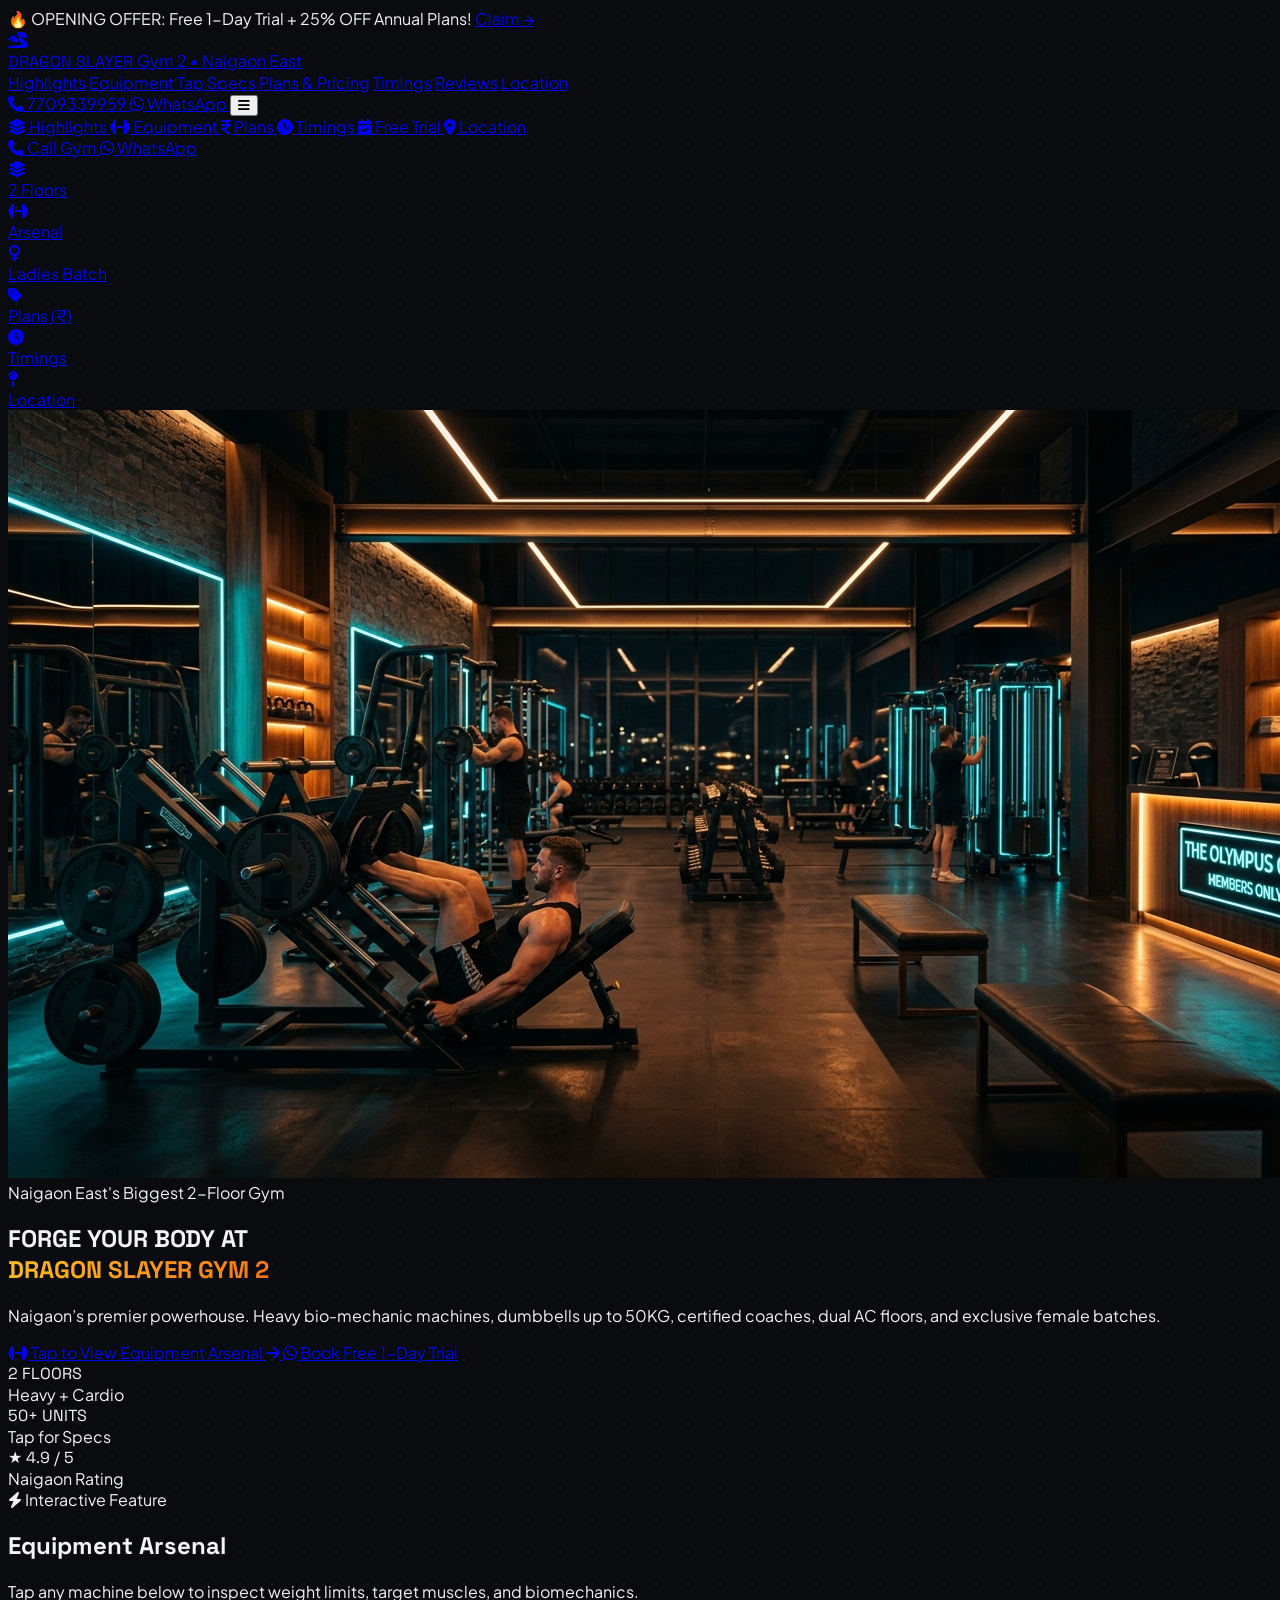
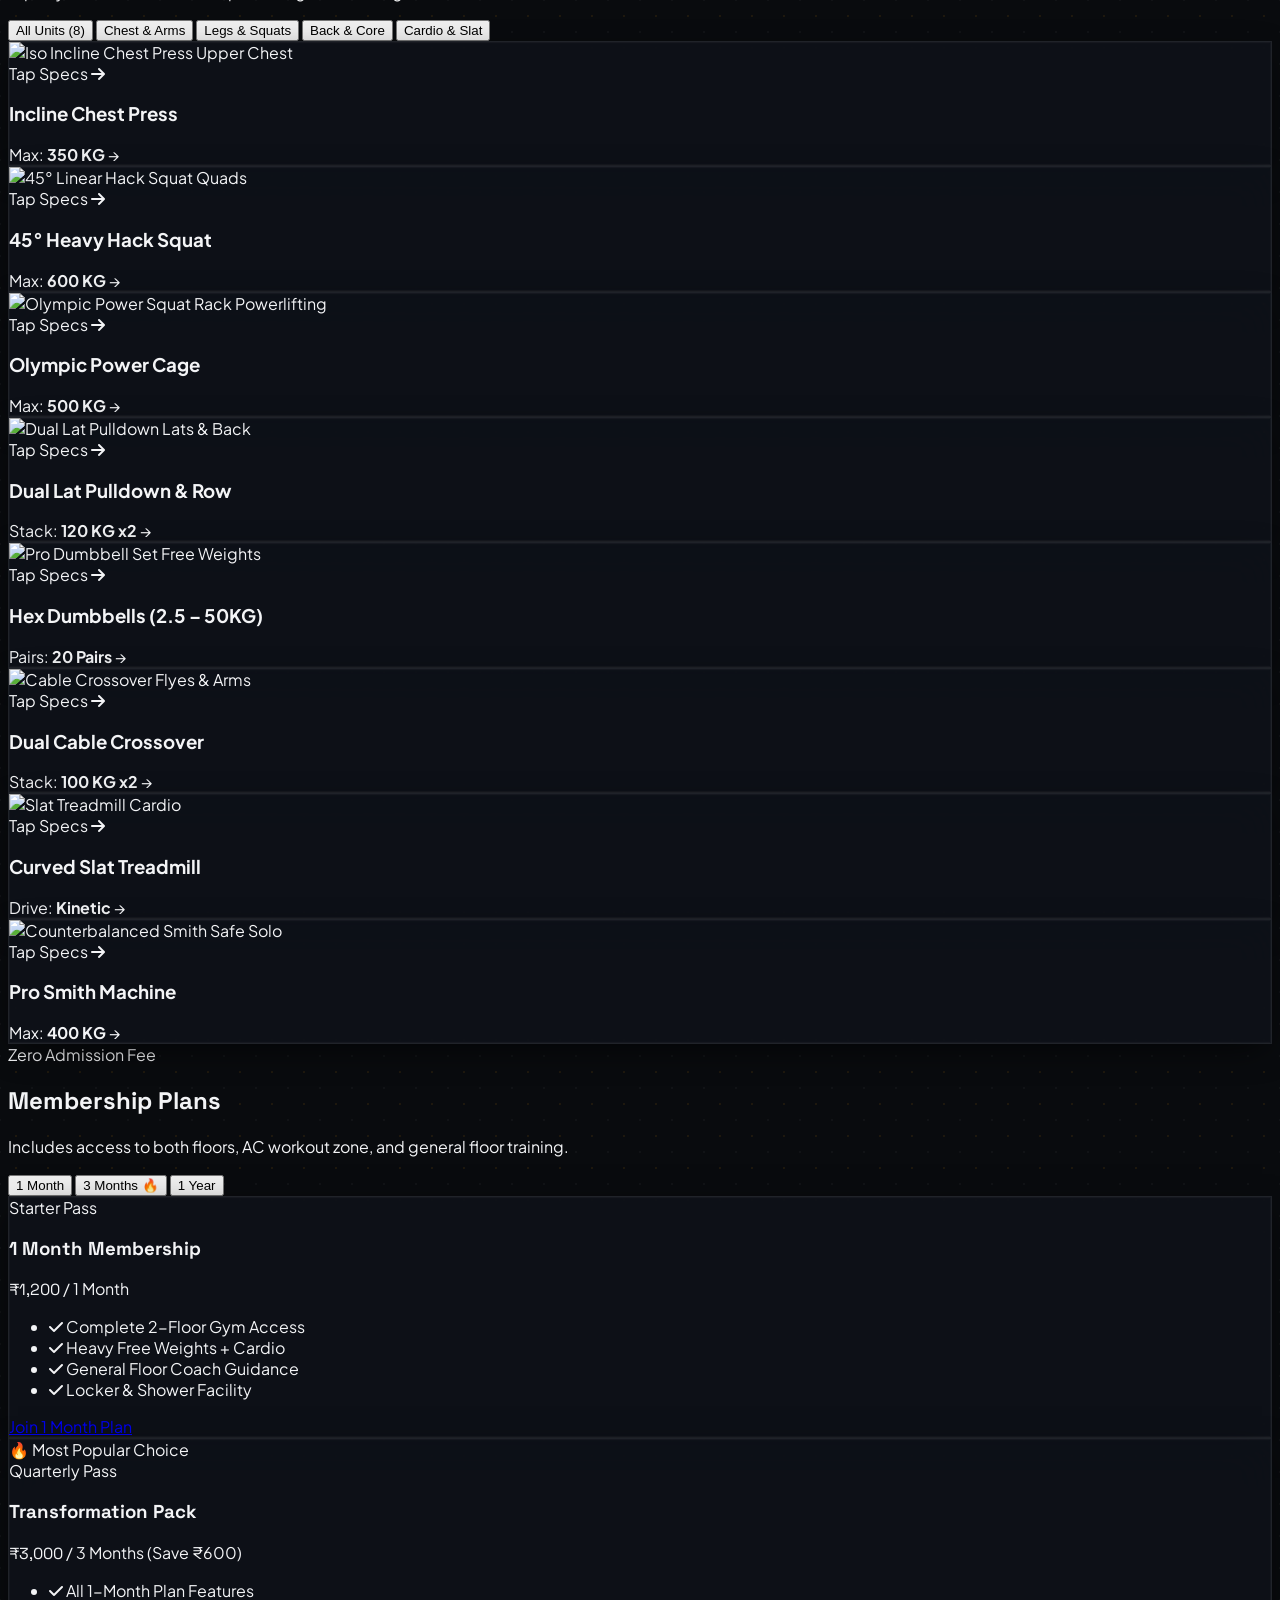
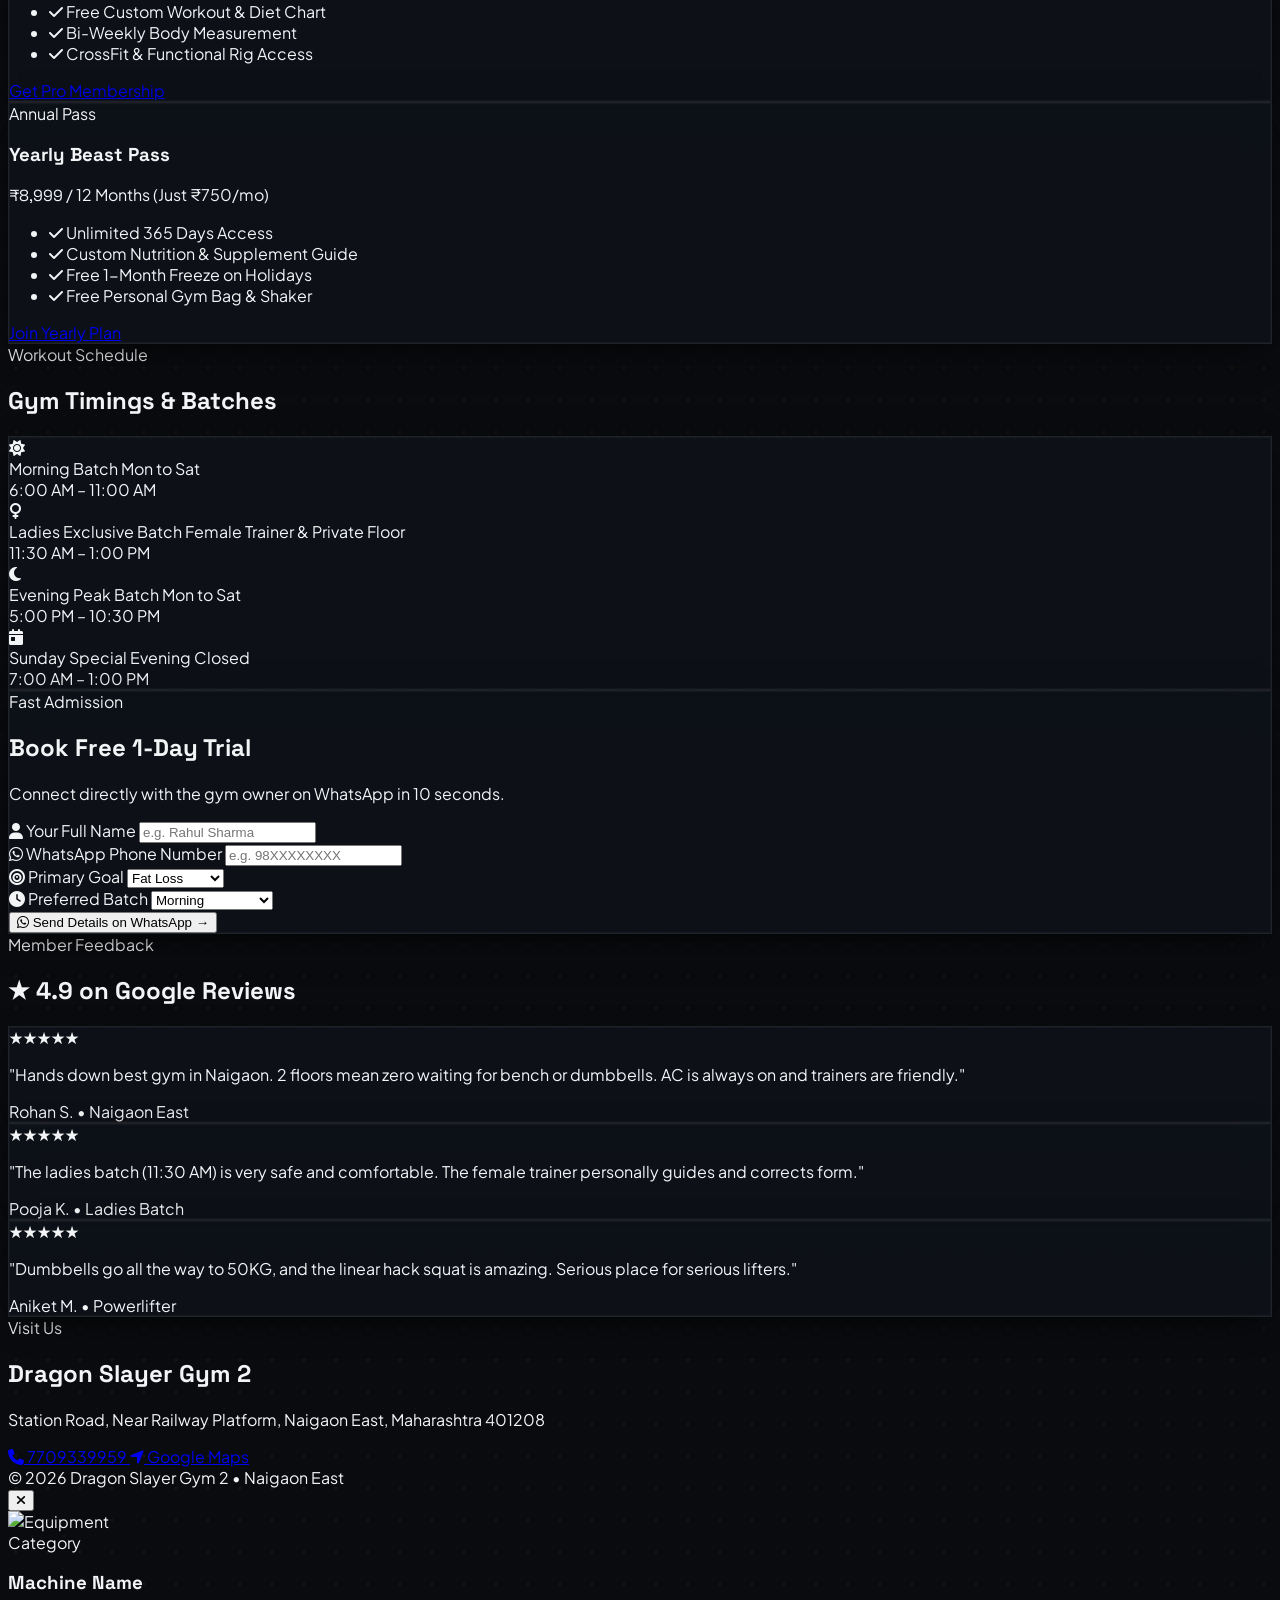
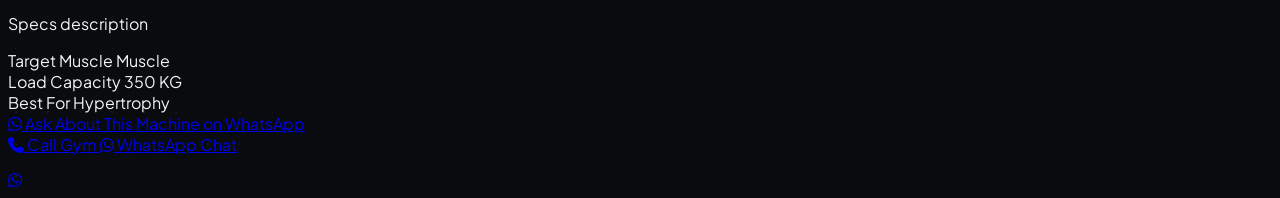
==== commit a78e43d8: "feat(design): implement dramatic visual revamp with cinematic hero, glowing dark glass cards, and hi" ====
--- a/index.html
+++ b/index.html
@@ -37,9 +37,19 @@
       -webkit-text-fill-color: transparent;
     }
     .glass-card {
-      background: rgba(18, 22, 29, 0.92);
-      backdrop-filter: blur(16px);
+      background: rgba(14, 18, 26, 0.88);
+      backdrop-filter: blur(20px);
+      -webkit-backdrop-filter: blur(20px);
       border: 1px solid rgba(255, 255, 255, 0.08);
+      box-shadow: 0 10px 35px -10px rgba(0, 0, 0, 0.8), 0 0 1px 1px rgba(255, 255, 255, 0.04) inset;
+    }
+    .glass-card-glow {
+      box-shadow: 0 0 45px rgba(245, 158, 11, 0.18), 0 10px 35px -10px rgba(0, 0, 0, 0.9);
+    }
+    .bg-grid-pattern {
+      background-image: radial-gradient(rgba(245, 158, 11, 0.09) 1px, transparent 1px), radial-gradient(rgba(255, 255, 255, 0.03) 1px, transparent 1px);
+      background-size: 32px 32px;
+      background-position: 0 0, 16px 16px;
     }
     /* Hide scrollbars for app-like horizontal scrolls */
     .no-scrollbar::-webkit-scrollbar {
@@ -65,7 +75,7 @@
     }
   </style>
 </head>
-<body class="antialiased pb-24 md:pb-0 select-none sm:select-auto">
+<body class="antialiased pb-24 md:pb-0 select-none sm:select-auto bg-grid-pattern">
 
   <!-- TOP PROMO BANNER (COMPACT ON MOBILE) -->
   <div class="bg-gradient-to-r from-amber-600 via-orange-600 to-red-600 text-black text-[11px] sm:text-xs font-bold text-center py-2 px-3 flex items-center justify-center gap-1.5 shadow-sm">
@@ -164,7 +174,7 @@
       <div class="flex items-center gap-3.5 overflow-x-auto no-scrollbar py-1 text-center">
         <!-- Story 1: 2 Floors -->
         <a href="#facilities" class="flex flex-col items-center gap-1 shrink-0 group">
-          <div class="w-14 h-14 rounded-full p-[2px] bg-gradient-to-tr from-amber-500 via-red-500 to-amber-300 shadow-md">
+          <div class="w-14 h-14 rounded-full p-[2.5px] bg-gradient-to-tr from-amber-500 via-orange-500 to-amber-300 shadow-[0_0_20px_rgba(245,158,11,0.4)]">
             <div class="w-full h-full rounded-full bg-[#12161d] flex items-center justify-center text-amber-400 text-lg group-active:scale-90 transition">
               <i class="fa-solid fa-layer-group"></i>
             </div>
@@ -225,53 +235,64 @@
     </div>
   </section>
 
-  <!-- HERO SECTION (MOBILE FOCUSED) -->
-  <section class="relative pt-6 pb-12 sm:pt-12 sm:pb-20 overflow-hidden">
-    <div class="absolute top-1/4 left-1/2 -translate-x-1/2 -translate-y-1/2 w-[340px] sm:w-[600px] h-[260px] sm:h-[380px] bg-amber-500/15 blur-[90px] sm:blur-[130px] rounded-full pointer-events-none"></div>
-
-    <div class="max-w-6xl mx-auto px-4 relative z-10">
-      <div class="text-left sm:text-center max-w-2xl mx-auto">
-        <!-- Location Pill -->
-        <div class="inline-flex items-center gap-2 px-3 py-1 rounded-full bg-zinc-800/90 border border-zinc-700 text-amber-400 text-[11px] font-semibold mb-3.5 shadow-sm">
-          <span class="w-2 h-2 rounded-full bg-emerald-400 animate-pulse"></span>
-          <span>Naigaon East's Biggest 2-Floor Gym</span>
-        </div>
-
-        <h1 class="heading-font text-2xl xs:text-3xl sm:text-5xl font-extrabold tracking-tight text-white leading-tight mb-3">
+  <!-- HERO SECTION (CINEMATIC ATHLETIC REVAMP) -->
+  <section class="relative min-h-[580px] sm:min-h-[660px] flex items-center justify-center pt-8 pb-16 sm:py-24 overflow-hidden border-b border-white/10">
+    <!-- Cinematic Background Image with Gradient Overlay -->
+    <div class="absolute inset-0 z-0">
+      <img src="assets/hero_bg.jpg" alt="Dragon Slayer Gym Floor" class="w-full h-full object-cover object-center scale-105 filter brightness-[0.38] contrast-[1.2]">
+      <!-- Deep Cinematic Gradients for Contrast & Readability -->
+      <div class="absolute inset-0 bg-gradient-to-t from-[#090b0e] via-[#090b0e]/85 to-[#090b0e]/60"></div>
+      <div class="absolute inset-0 bg-gradient-to-r from-[#090b0e]/90 via-transparent to-[#090b0e]/90"></div>
+      <div class="absolute -top-32 left-1/2 -translate-x-1/2 w-[550px] sm:w-[900px] h-[400px] bg-amber-500/20 blur-[140px] rounded-full pointer-events-none"></div>
+    </div>
+
+    <div class="max-w-6xl mx-auto px-4 relative z-10 text-center w-full">
+      <div class="max-w-3xl mx-auto flex flex-col items-center">
+        <!-- Glowing Location Pill Badge -->
+        <div class="inline-flex items-center gap-2.5 px-4 py-1.5 rounded-full bg-black/70 backdrop-blur-xl border border-amber-500/40 text-amber-300 text-xs font-bold mb-4 shadow-[0_0_25px_rgba(245,158,11,0.25)]">
+          <span class="flex h-2.5 w-2.5 relative">
+            <span class="animate-ping absolute inline-flex h-full w-full rounded-full bg-emerald-400 opacity-75"></span>
+            <span class="relative inline-flex rounded-full h-2.5 w-2.5 bg-emerald-500"></span>
+          </span>
+          <span class="tracking-wider uppercase text-[11px] sm:text-xs">Naigaon East's Biggest 2-Floor Gym</span>
+        </div>
+
+        <!-- Bold High-Impact Headline -->
+        <h1 class="heading-font text-3xl xs:text-4xl sm:text-6xl font-extrabold tracking-tight text-white leading-[1.08] mb-4">
           FORGE YOUR BODY AT <br>
-          <span class="gold-gradient-text">DRAGON SLAYER GYM 2</span>
+          <span class="gold-gradient-text drop-shadow-[0_4px_28px_rgba(245,158,11,0.4)]">DRAGON SLAYER GYM 2</span>
         </h1>
 
-        <p class="text-zinc-300 text-xs sm:text-base leading-relaxed mb-6">
-          Heavy bio-mechanic machines, dumbbells up to 50KG, certified personal trainers, full AC floors, and exclusive female batches.
+        <p class="text-zinc-200 text-xs sm:text-base max-w-2xl leading-relaxed mb-7 font-normal drop-shadow-sm">
+          Naigaon’s premier powerhouse. Heavy bio-mechanic machines, dumbbells up to 50KG, certified coaches, dual AC floors, and exclusive female batches.
         </p>
 
-        <!-- Mobile Primary Call-To-Actions (Large Touch Targets) -->
-        <div class="flex flex-col sm:flex-row items-stretch sm:items-center justify-center gap-2.5 sm:gap-3.5 mb-8">
-          <a href="#equipment" class="py-3.5 px-5 rounded-xl bg-gradient-to-r from-amber-500 via-amber-400 to-amber-500 hover:brightness-110 active:scale-[0.98] text-black font-black text-xs sm:text-sm tracking-wide transition-all shadow-lg shadow-amber-500/25 hover:shadow-amber-500/40 flex items-center justify-center gap-2.5 group">
-            <i class="fa-solid fa-dumbbell transition-transform group-hover:rotate-12"></i>
+        <!-- Primary Action Buttons with Ambient Shadows -->
+        <div class="flex flex-col sm:flex-row items-stretch sm:items-center justify-center gap-3 w-full sm:w-auto mb-10">
+          <a href="#equipment" class="py-4 px-6 rounded-2xl bg-gradient-to-r from-amber-500 via-amber-400 to-amber-500 hover:brightness-110 active:scale-[0.98] text-black font-black text-xs sm:text-sm uppercase tracking-wider transition-all shadow-[0_0_35px_rgba(245,158,11,0.4)] hover:shadow-[0_0_50px_rgba(245,158,11,0.6)] flex items-center justify-center gap-2.5 group">
+            <i class="fa-solid fa-dumbbell text-base transition-transform group-hover:rotate-12"></i>
             <span>Tap to View Equipment Arsenal</span>
-            <i class="fa-solid fa-arrow-right text-[11px] transition-transform group-hover:translate-x-1"></i>
+            <i class="fa-solid fa-arrow-right text-xs transition-transform group-hover:translate-x-1"></i>
           </a>
-          <a href="https://wa.me/917709339959?text=Hello%20Sir%2C%20can%20I%20book%20a%20free%201-day%20trial%20workout%20at%20Dragon%20Slayer%20Gym%202%3F" target="_blank" class="py-3.5 px-5 rounded-xl bg-zinc-900/90 hover:bg-zinc-800 border border-white/10 hover:border-emerald-500/40 active:scale-[0.98] text-white font-bold text-xs sm:text-sm transition-all shadow-md flex items-center justify-center gap-2.5">
-            <i class="fa-brands fa-whatsapp text-emerald-400 text-base"></i>
+          <a href="https://wa.me/917709339959?text=Hello%20Sir%2C%20can%20I%20book%20a%20free%201-day%20trial%20workout%20at%20Dragon%20Slayer%20Gym%202%3F" target="_blank" class="py-4 px-6 rounded-2xl bg-black/60 hover:bg-black/80 backdrop-blur-xl border border-white/20 hover:border-emerald-500/60 active:scale-[0.98] text-white font-bold text-xs sm:text-sm transition-all shadow-xl flex items-center justify-center gap-2.5 group">
+            <i class="fa-brands fa-whatsapp text-emerald-400 text-lg group-hover:scale-110 transition-transform"></i>
             <span>Book Free 1-Day Trial</span>
           </a>
         </div>
 
-        <!-- 3 Quick Mobile Stats -->
-        <div class="grid grid-cols-3 gap-2 p-3 rounded-2xl bg-zinc-900/80 border border-white/5 text-center">
-          <div>
-            <div class="text-base sm:text-2xl font-extrabold text-white heading-font">2 FLOORS</div>
-            <div class="text-[11px] sm:text-xs text-zinc-400">Heavy + Cardio</div>
-          </div>
-          <div class="border-x border-white/10">
-            <div class="text-base sm:text-2xl font-extrabold text-amber-400 heading-font">50+ UNITS</div>
-            <div class="text-[11px] sm:text-xs text-zinc-400">Tap for Specs</div>
-          </div>
-          <div>
-            <div class="text-base sm:text-2xl font-extrabold text-emerald-400 heading-font">★ 4.9 / 5</div>
-            <div class="text-[11px] sm:text-xs text-zinc-400">Naigaon Rating</div>
+        <!-- 3 Floating Glowing Stat Tiles -->
+        <div class="grid grid-cols-3 gap-2 sm:gap-3.5 w-full max-w-xl p-2 sm:p-2.5 rounded-2xl bg-black/60 backdrop-blur-2xl border border-white/10 shadow-2xl">
+          <div class="p-3 sm:p-4 rounded-xl bg-white/[0.03] border border-white/5">
+            <div class="text-lg sm:text-2xl font-black text-white heading-font">2 FLOORS</div>
+            <div class="text-[11px] sm:text-xs text-zinc-400 font-medium mt-0.5">Heavy + Cardio</div>
+          </div>
+          <div class="p-3 sm:p-4 rounded-xl bg-amber-500/[0.08] border border-amber-500/25 shadow-[0_0_20px_rgba(245,158,11,0.1)_inset]">
+            <div class="text-lg sm:text-2xl font-black text-amber-400 heading-font">50+ UNITS</div>
+            <div class="text-[11px] sm:text-xs text-amber-200 font-semibold mt-0.5">Tap for Specs</div>
+          </div>
+          <div class="p-3 sm:p-4 rounded-xl bg-emerald-500/[0.08] border border-emerald-500/25 shadow-[0_0_20px_rgba(16,185,129,0.1)_inset]">
+            <div class="text-lg sm:text-2xl font-black text-emerald-400 heading-font">★ 4.9 / 5</div>
+            <div class="text-[11px] sm:text-xs text-emerald-200 font-semibold mt-0.5">Naigaon Rating</div>
           </div>
         </div>
       </div>
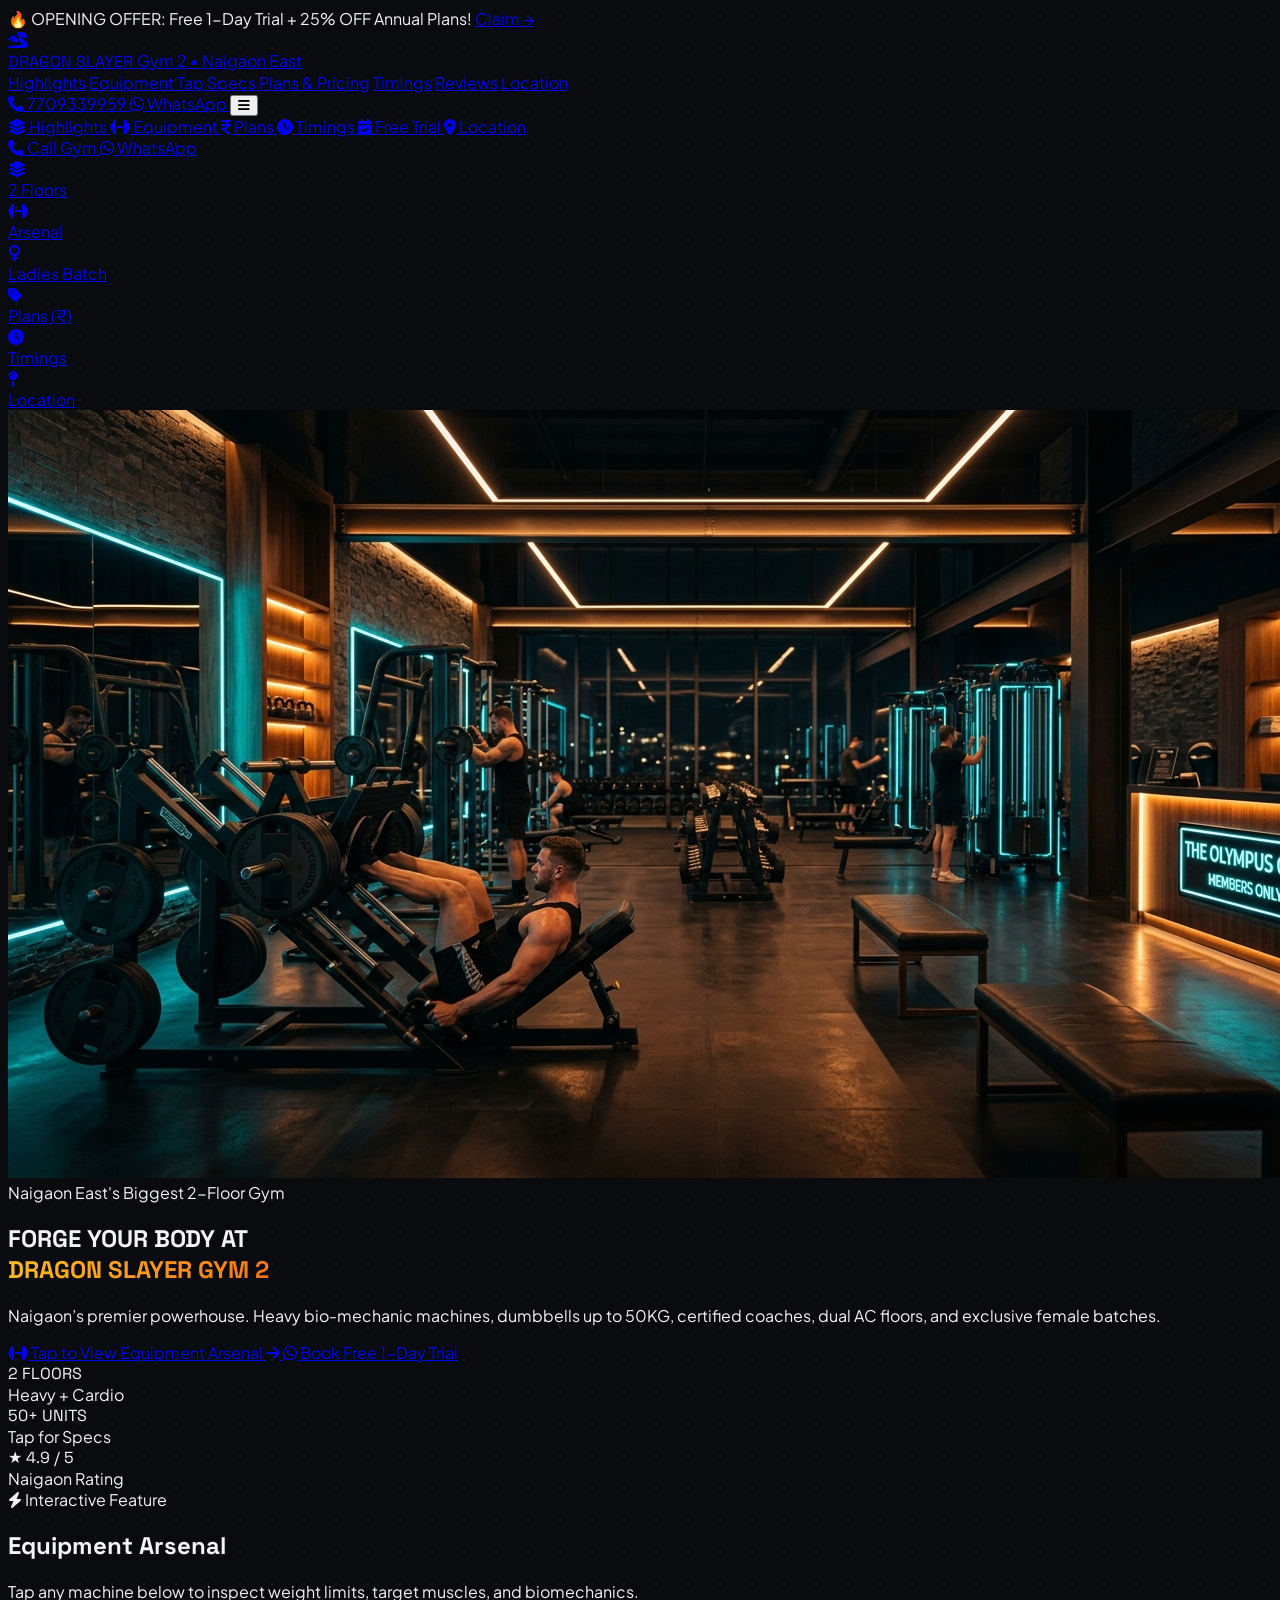
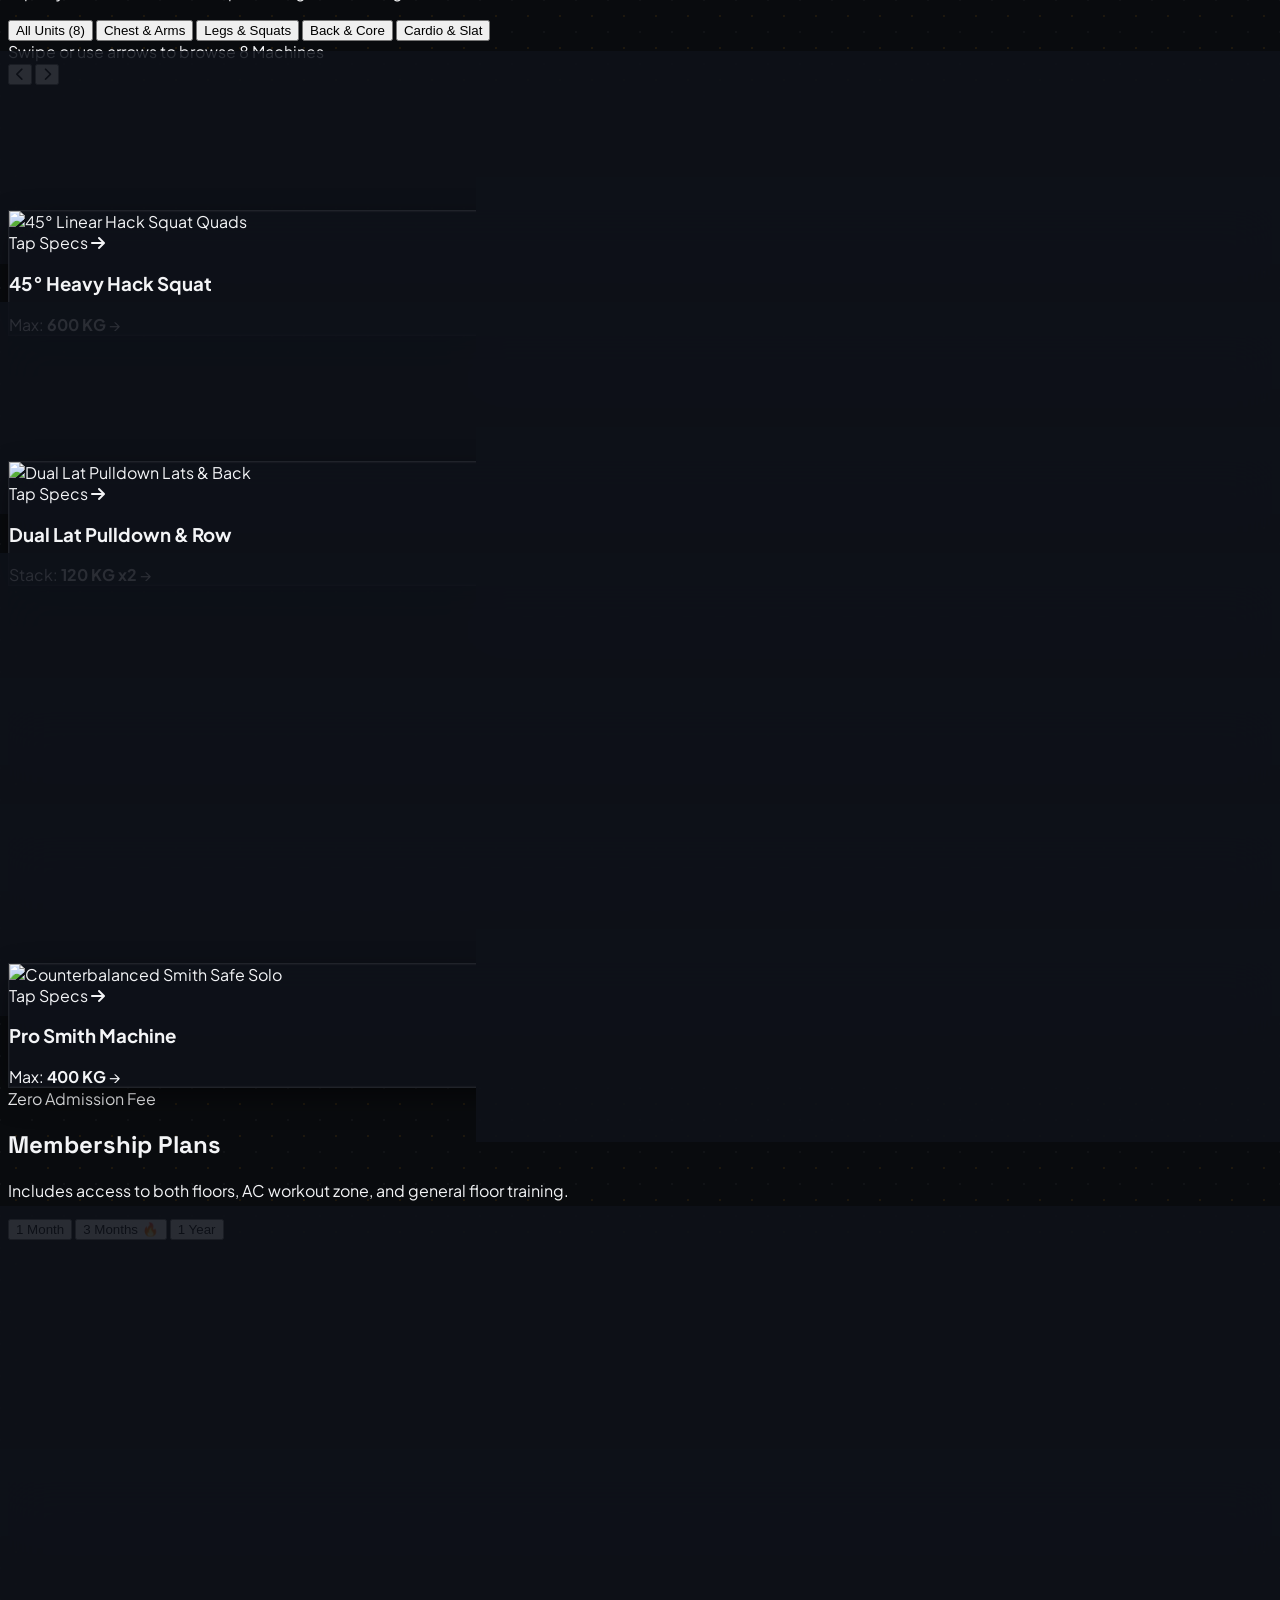
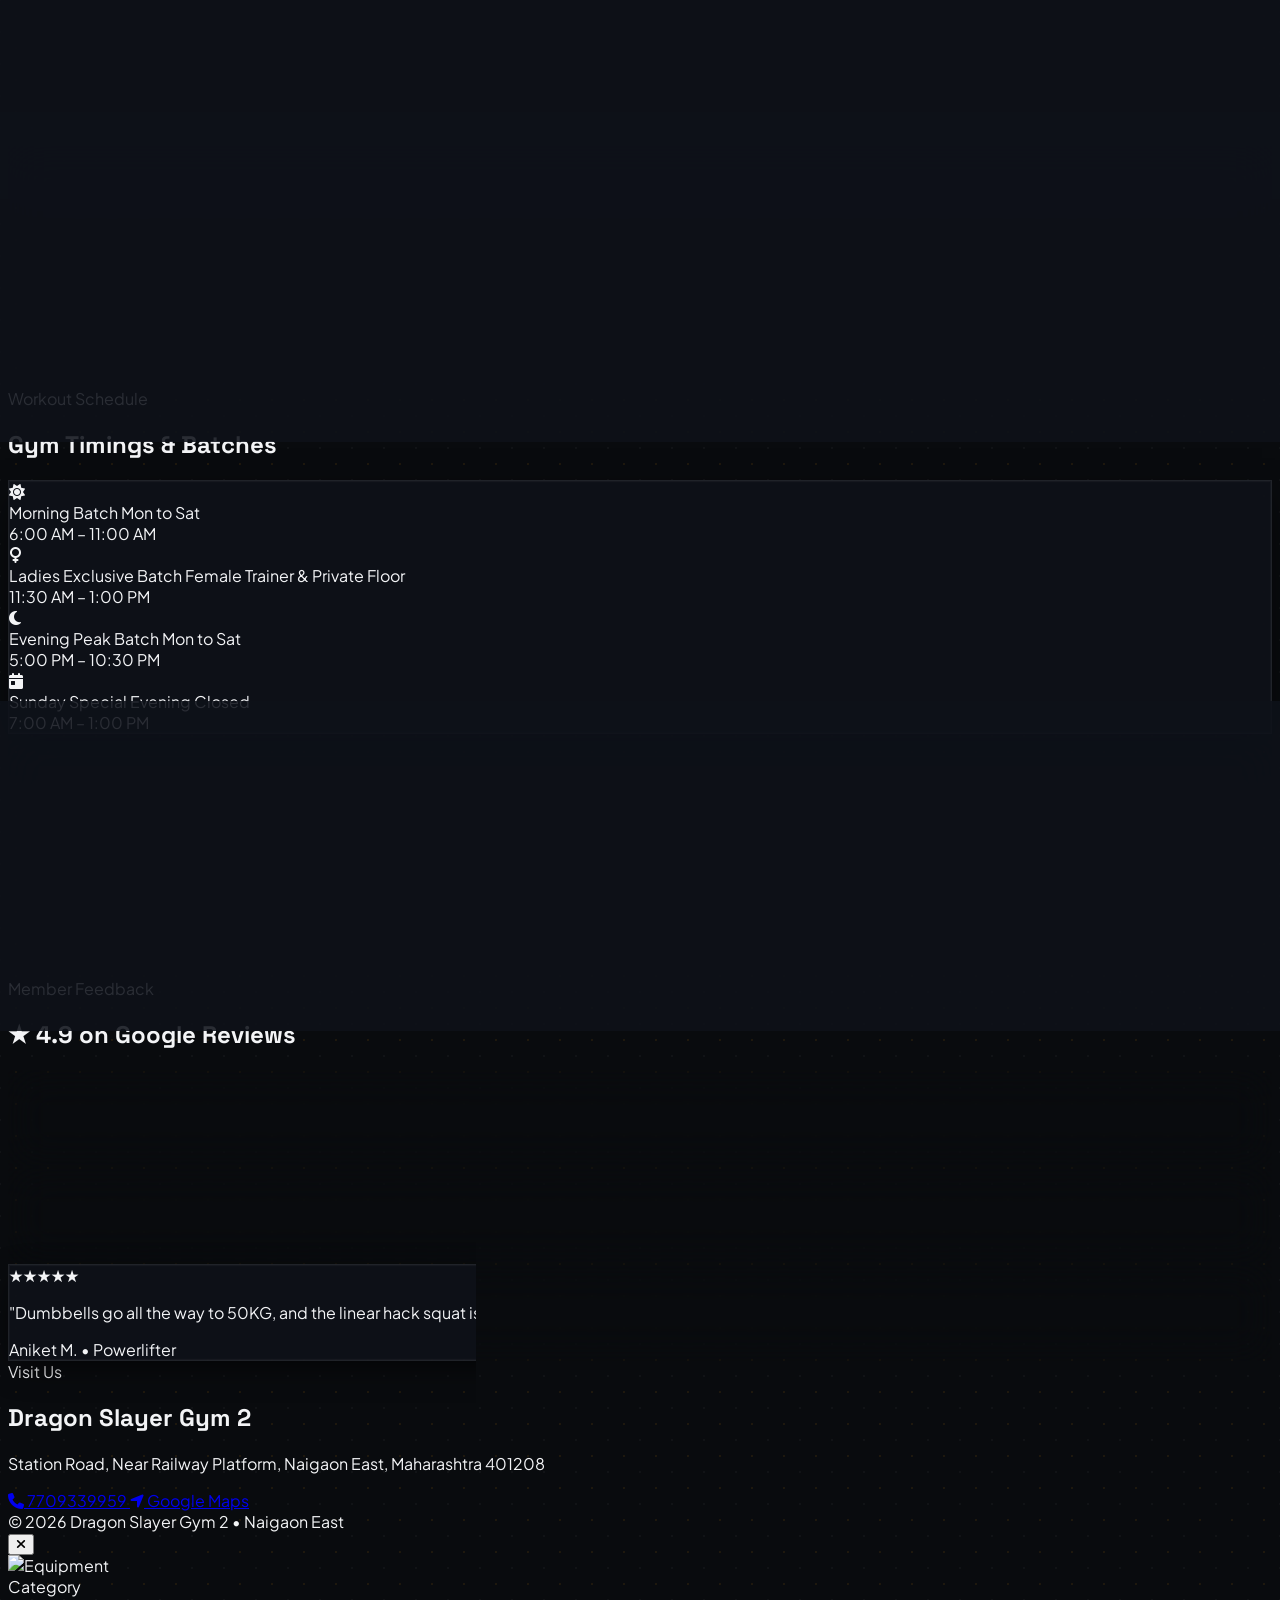
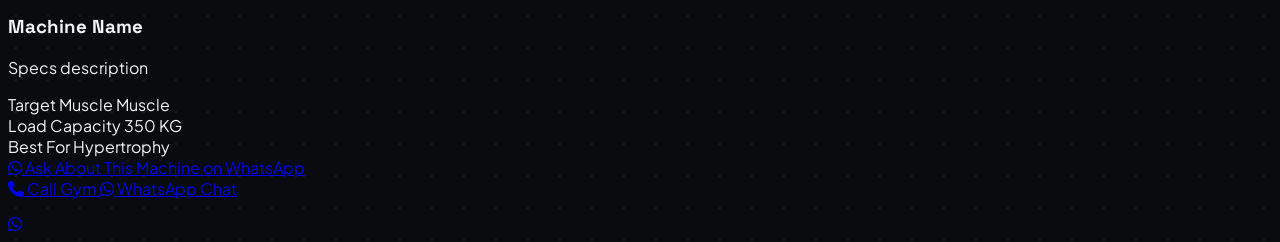
==== commit a856bd86: "feat(interaction): add athletic glowing mouse cursor effect and touch-swipeable photo carousel slide" ====
--- a/index.html
+++ b/index.html
@@ -73,6 +73,25 @@
         transform: translateY(0);
       }
     }
+  
+    /* Custom Glowing Athletic Cursor */
+    @media (hover: none) and (pointer: coarse) {
+      .custom-cursor-dot, .custom-cursor-ring {
+        display: none !important;
+      }
+    }
+    @media (min-width: 1024px) {
+      .cursor-hover {
+        transform: translate(-50%, -50%) scale(1.65) !important;
+        background: rgba(245, 158, 11, 0.16) !important;
+        border-color: #fbbf24 !important;
+        box-shadow: 0 0 25px rgba(245, 158, 11, 0.5) !important;
+      }
+      .cursor-dot-hover {
+        transform: translate(-50%, -50%) scale(0.6) !important;
+      }
+    }
+
   </style>
 </head>
 <body class="antialiased pb-24 md:pb-0 select-none sm:select-auto bg-grid-pattern">
@@ -320,9 +339,26 @@
       </div>
 
       <!-- Equipment Cards Grid (2-Column on Mobile, 4-Column on Desktop) -->
-      <div class="grid grid-cols-2 lg:grid-cols-4 gap-3 sm:gap-4" id="equipGrid">
+            <!-- Carousel Controls Header -->
+      <div class="flex items-center justify-between mb-4">
+        <div class="flex items-center gap-2">
+          <span class="text-xs font-semibold text-zinc-400">Swipe or use arrows to browse</span>
+          <span class="text-[10px] bg-amber-500/10 text-amber-300 border border-amber-500/30 px-2.5 py-0.5 rounded-full font-bold">8 Machines</span>
+        </div>
+        <div class="flex items-center gap-2">
+          <button id="equipPrevBtn" class="w-10 h-10 rounded-full bg-zinc-900/90 border border-white/10 hover:border-amber-400 text-zinc-300 hover:text-amber-400 flex items-center justify-center transition-all shadow-md active:scale-95" aria-label="Previous Slide">
+            <i class="fa-solid fa-chevron-left text-xs"></i>
+          </button>
+          <button id="equipNextBtn" class="w-10 h-10 rounded-full bg-zinc-900/90 border border-white/10 hover:border-amber-400 text-zinc-300 hover:text-amber-400 flex items-center justify-center transition-all shadow-md active:scale-95" aria-label="Next Slide">
+            <i class="fa-solid fa-chevron-right text-xs"></i>
+          </button>
+        </div>
+      </div>
+
+      <!-- Equipment Carousel Track (Smooth Swipe & Snap) -->
+      <div class="flex gap-4 overflow-x-auto no-scrollbar scroll-smooth snap-x snap-mandatory py-2 pb-5" id="equipGrid">
         <!-- Machine 1: Incline Chest Press -->
-        <div class="equip-card glass-card rounded-xl sm:rounded-2xl overflow-hidden cursor-pointer active:scale-[0.98] hover:border-amber-500/50 hover:shadow-[0_10px_30px_-10px_rgba(245,158,11,0.22)] transition-all duration-300 group" data-cat="chest" data-id="incline_press">
+        <div class="equip-card glass-card rounded-2xl overflow-hidden cursor-pointer snap-start shrink-0 w-[78vw] xs:w-[270px] sm:w-[290px] lg:w-[calc(25%-12px)] active:scale-[0.98] hover:border-amber-500/50 hover:shadow-[0_10px_30px_-10px_rgba(245,158,11,0.25)] transition-all duration-300 group" data-cat="chest" data-id="incline_press">
           <div class="relative aspect-square sm:aspect-[4/3] bg-zinc-900 overflow-hidden">
             <img class="w-full h-full object-cover group-hover:scale-105 transition-transform duration-500 ease-out" src="https://images.unsplash.com/photo-1581009146145-b5ef050c2e1e?auto=format&fit=crop&w=500&q=80" alt="Iso Incline Chest Press" class="w-full h-full object-cover">
             <span class="absolute top-2 left-2 bg-black/80 backdrop-blur-md text-[11px] uppercase font-bold text-amber-400 px-1.5 py-0.5 rounded border border-white/10">Upper Chest</span>
@@ -341,7 +377,7 @@
         </div>
 
         <!-- Machine 2: Hack Squat -->
-        <div class="equip-card glass-card rounded-xl sm:rounded-2xl overflow-hidden cursor-pointer active:scale-[0.98] hover:border-amber-500/50 hover:shadow-[0_10px_30px_-10px_rgba(245,158,11,0.22)] transition-all duration-300 group" data-cat="legs" data-id="hack_squat">
+        <div class="equip-card glass-card rounded-2xl overflow-hidden cursor-pointer snap-start shrink-0 w-[78vw] xs:w-[270px] sm:w-[290px] lg:w-[calc(25%-12px)] active:scale-[0.98] hover:border-amber-500/50 hover:shadow-[0_10px_30px_-10px_rgba(245,158,11,0.25)] transition-all duration-300 group" data-cat="legs" data-id="hack_squat">
           <div class="relative aspect-square sm:aspect-[4/3] bg-zinc-900 overflow-hidden">
             <img class="w-full h-full object-cover group-hover:scale-105 transition-transform duration-500 ease-out" src="https://images.unsplash.com/photo-1534438327276-14e5300c3a48?auto=format&fit=crop&w=500&q=80" alt="45° Linear Hack Squat" class="w-full h-full object-cover">
             <span class="absolute top-2 left-2 bg-black/80 backdrop-blur-md text-[11px] uppercase font-bold text-amber-400 px-1.5 py-0.5 rounded border border-white/10">Quads</span>
@@ -360,7 +396,7 @@
         </div>
 
         <!-- Machine 3: Power Squat Rack -->
-        <div class="equip-card glass-card rounded-xl sm:rounded-2xl overflow-hidden cursor-pointer active:scale-[0.98] hover:border-amber-500/50 hover:shadow-[0_10px_30px_-10px_rgba(245,158,11,0.22)] transition-all duration-300 group" data-cat="legs" data-id="power_rack">
+        <div class="equip-card glass-card rounded-2xl overflow-hidden cursor-pointer snap-start shrink-0 w-[78vw] xs:w-[270px] sm:w-[290px] lg:w-[calc(25%-12px)] active:scale-[0.98] hover:border-amber-500/50 hover:shadow-[0_10px_30px_-10px_rgba(245,158,11,0.25)] transition-all duration-300 group" data-cat="legs" data-id="power_rack">
           <div class="relative aspect-square sm:aspect-[4/3] bg-zinc-900 overflow-hidden">
             <img class="w-full h-full object-cover group-hover:scale-105 transition-transform duration-500 ease-out" src="https://images.unsplash.com/photo-1517838277536-f5f99be501cd?auto=format&fit=crop&w=500&q=80" alt="Olympic Power Squat Rack" class="w-full h-full object-cover">
             <span class="absolute top-2 left-2 bg-black/80 backdrop-blur-md text-[11px] uppercase font-bold text-amber-400 px-1.5 py-0.5 rounded border border-white/10">Powerlifting</span>
@@ -379,7 +415,7 @@
         </div>
 
         <!-- Machine 4: Lat Pulldown & Row -->
-        <div class="equip-card glass-card rounded-xl sm:rounded-2xl overflow-hidden cursor-pointer active:scale-[0.98] hover:border-amber-500/50 hover:shadow-[0_10px_30px_-10px_rgba(245,158,11,0.22)] transition-all duration-300 group" data-cat="back" data-id="lat_pulldown">
+        <div class="equip-card glass-card rounded-2xl overflow-hidden cursor-pointer snap-start shrink-0 w-[78vw] xs:w-[270px] sm:w-[290px] lg:w-[calc(25%-12px)] active:scale-[0.98] hover:border-amber-500/50 hover:shadow-[0_10px_30px_-10px_rgba(245,158,11,0.25)] transition-all duration-300 group" data-cat="back" data-id="lat_pulldown">
           <div class="relative aspect-square sm:aspect-[4/3] bg-zinc-900 overflow-hidden">
             <img class="w-full h-full object-cover group-hover:scale-105 transition-transform duration-500 ease-out" src="https://images.unsplash.com/photo-1526506118085-60ce8714f8c5?auto=format&fit=crop&w=500&q=80" alt="Dual Lat Pulldown" class="w-full h-full object-cover">
             <span class="absolute top-2 left-2 bg-black/80 backdrop-blur-md text-[11px] uppercase font-bold text-amber-400 px-1.5 py-0.5 rounded border border-white/10">Lats & Back</span>
@@ -398,7 +434,7 @@
         </div>
 
         <!-- Machine 5: Heavy Dumbbells up to 50KG -->
-        <div class="equip-card glass-card rounded-xl sm:rounded-2xl overflow-hidden cursor-pointer active:scale-[0.98] hover:border-amber-500/50 hover:shadow-[0_10px_30px_-10px_rgba(245,158,11,0.22)] transition-all duration-300 group" data-cat="chest" data-id="dumbbells">
+        <div class="equip-card glass-card rounded-2xl overflow-hidden cursor-pointer snap-start shrink-0 w-[78vw] xs:w-[270px] sm:w-[290px] lg:w-[calc(25%-12px)] active:scale-[0.98] hover:border-amber-500/50 hover:shadow-[0_10px_30px_-10px_rgba(245,158,11,0.25)] transition-all duration-300 group" data-cat="chest" data-id="dumbbells">
           <div class="relative aspect-square sm:aspect-[4/3] bg-zinc-900 overflow-hidden">
             <img class="w-full h-full object-cover group-hover:scale-105 transition-transform duration-500 ease-out" src="https://images.unsplash.com/photo-1583454110551-21f2fa2afe61?auto=format&fit=crop&w=500&q=80" alt="Pro Dumbbell Set" class="w-full h-full object-cover">
             <span class="absolute top-2 left-2 bg-black/80 backdrop-blur-md text-[11px] uppercase font-bold text-amber-400 px-1.5 py-0.5 rounded border border-white/10">Free Weights</span>
@@ -417,7 +453,7 @@
         </div>
 
         <!-- Machine 6: Cable Crossover -->
-        <div class="equip-card glass-card rounded-xl sm:rounded-2xl overflow-hidden cursor-pointer active:scale-[0.98] hover:border-amber-500/50 hover:shadow-[0_10px_30px_-10px_rgba(245,158,11,0.22)] transition-all duration-300 group" data-cat="chest" data-id="cable_crossover">
+        <div class="equip-card glass-card rounded-2xl overflow-hidden cursor-pointer snap-start shrink-0 w-[78vw] xs:w-[270px] sm:w-[290px] lg:w-[calc(25%-12px)] active:scale-[0.98] hover:border-amber-500/50 hover:shadow-[0_10px_30px_-10px_rgba(245,158,11,0.25)] transition-all duration-300 group" data-cat="chest" data-id="cable_crossover">
           <div class="relative aspect-square sm:aspect-[4/3] bg-zinc-900 overflow-hidden">
             <img class="w-full h-full object-cover group-hover:scale-105 transition-transform duration-500 ease-out" src="https://images.unsplash.com/photo-1576678927484-cc907957088c?auto=format&fit=crop&w=500&q=80" alt="Cable Crossover" class="w-full h-full object-cover">
             <span class="absolute top-2 left-2 bg-black/80 backdrop-blur-md text-[11px] uppercase font-bold text-amber-400 px-1.5 py-0.5 rounded border border-white/10">Flyes & Arms</span>
@@ -436,7 +472,7 @@
         </div>
 
         <!-- Machine 7: Curved Slat Treadmill -->
-        <div class="equip-card glass-card rounded-xl sm:rounded-2xl overflow-hidden cursor-pointer active:scale-[0.98] hover:border-amber-500/50 hover:shadow-[0_10px_30px_-10px_rgba(245,158,11,0.22)] transition-all duration-300 group" data-cat="cardio" data-id="slat_treadmill">
+        <div class="equip-card glass-card rounded-2xl overflow-hidden cursor-pointer snap-start shrink-0 w-[78vw] xs:w-[270px] sm:w-[290px] lg:w-[calc(25%-12px)] active:scale-[0.98] hover:border-amber-500/50 hover:shadow-[0_10px_30px_-10px_rgba(245,158,11,0.25)] transition-all duration-300 group" data-cat="cardio" data-id="slat_treadmill">
           <div class="relative aspect-square sm:aspect-[4/3] bg-zinc-900 overflow-hidden">
             <img class="w-full h-full object-cover group-hover:scale-105 transition-transform duration-500 ease-out" src="https://images.unsplash.com/photo-1540497077202-7c8a3999166f?auto=format&fit=crop&w=500&q=80" alt="Slat Treadmill" class="w-full h-full object-cover">
             <span class="absolute top-2 left-2 bg-black/80 backdrop-blur-md text-[11px] uppercase font-bold text-amber-400 px-1.5 py-0.5 rounded border border-white/10">Cardio</span>
@@ -455,7 +491,7 @@
         </div>
 
         <!-- Machine 8: Smith Machine -->
-        <div class="equip-card glass-card rounded-xl sm:rounded-2xl overflow-hidden cursor-pointer active:scale-[0.98] hover:border-amber-500/50 hover:shadow-[0_10px_30px_-10px_rgba(245,158,11,0.22)] transition-all duration-300 group" data-cat="legs" data-id="smith_machine">
+        <div class="equip-card glass-card rounded-2xl overflow-hidden cursor-pointer snap-start shrink-0 w-[78vw] xs:w-[270px] sm:w-[290px] lg:w-[calc(25%-12px)] active:scale-[0.98] hover:border-amber-500/50 hover:shadow-[0_10px_30px_-10px_rgba(245,158,11,0.25)] transition-all duration-300 group" data-cat="legs" data-id="smith_machine">
           <div class="relative aspect-square sm:aspect-[4/3] bg-zinc-900 overflow-hidden">
             <img class="w-full h-full object-cover group-hover:scale-105 transition-transform duration-500 ease-out" src="https://images.unsplash.com/photo-1576678927484-cc907957088c?auto=format&fit=crop&w=500&q=80" alt="Counterbalanced Smith" class="w-full h-full object-cover">
             <span class="absolute top-2 left-2 bg-black/80 backdrop-blur-md text-[11px] uppercase font-bold text-amber-400 px-1.5 py-0.5 rounded border border-white/10">Safe Solo</span>
@@ -1061,6 +1097,71 @@
         window.open(`https://wa.me/917709339959?text=${encodeURIComponent(text)}`, '_blank');
       });
     }
+  
+    // CUSTOM ATHLETIC GLOWING MOUSE CURSOR
+    const cursorDot = document.getElementById('cursorDot');
+    const cursorRing = document.getElementById('cursorRing');
+    if (cursorDot && cursorRing && window.matchMedia('(hover: hover) and (pointer: fine)').matches) {
+      let mouseX = -100, mouseY = -100;
+      let ringX = -100, ringY = -100;
+
+      window.addEventListener('mousemove', (e) => {
+        mouseX = e.clientX;
+        mouseY = e.clientY;
+        cursorDot.style.opacity = '1';
+        cursorRing.style.opacity = '1';
+        cursorDot.style.left = `${mouseX}px`;
+        cursorDot.style.top = `${mouseY}px`;
+      });
+
+      window.addEventListener('mouseleave', () => {
+        cursorDot.style.opacity = '0';
+        cursorRing.style.opacity = '0';
+      });
+
+      function renderRing() {
+        ringX += (mouseX - ringX) * 0.18;
+        ringY += (mouseY - ringY) * 0.18;
+        cursorRing.style.left = `${ringX}px`;
+        cursorRing.style.top = `${ringY}px`;
+        requestAnimationFrame(renderRing);
+      }
+      requestAnimationFrame(renderRing);
+
+      const interactiveElements = document.querySelectorAll('a, button, input, select, .equip-card, .cat-btn, .plan-tab-btn, .s-plan-btn');
+      interactiveElements.forEach(el => {
+        el.addEventListener('mouseenter', () => {
+          cursorRing.classList.add('cursor-hover');
+          cursorDot.classList.add('cursor-dot-hover');
+        });
+        el.addEventListener('mouseleave', () => {
+          cursorRing.classList.remove('cursor-hover');
+          cursorDot.classList.remove('cursor-dot-hover');
+        });
+      });
+    }
+
+    // Equipment Carousel Controls
+    const equipGrid = document.getElementById('equipGrid');
+    const prevBtn = document.getElementById('equipPrevBtn');
+    const nextBtn = document.getElementById('equipNextBtn');
+    if (equipGrid && prevBtn && nextBtn) {
+      prevBtn.addEventListener('click', () => {
+        const card = equipGrid.querySelector('.equip-card:not([style*="display: none"])');
+        const cardWidth = card ? card.offsetWidth + 16 : 300;
+        equipGrid.scrollBy({ left: -cardWidth, behavior: 'smooth' });
+      });
+      nextBtn.addEventListener('click', () => {
+        const card = equipGrid.querySelector('.equip-card:not([style*="display: none"])');
+        const cardWidth = card ? card.offsetWidth + 16 : 300;
+        equipGrid.scrollBy({ left: cardWidth, behavior: 'smooth' });
+      });
+    }
+
   </script>
+  <!-- CUSTOM ATHLETIC GLOWING MOUSE CURSOR (DESKTOP ONLY) -->
+  <div id="cursorDot" class="custom-cursor-dot fixed pointer-events-none z-[9999] -translate-x-1/2 -translate-y-1/2 w-2.5 h-2.5 rounded-full bg-amber-400 shadow-[0_0_14px_rgba(245,158,11,1)] opacity-0 transition-opacity duration-300"></div>
+  <div id="cursorRing" class="custom-cursor-ring fixed pointer-events-none z-[9998] -translate-x-1/2 -translate-y-1/2 w-9 h-9 rounded-full border-2 border-amber-400/60 shadow-[0_0_18px_rgba(245,158,11,0.3)] opacity-0 transition-all duration-150 ease-out"></div>
+
 </body>
 </html>
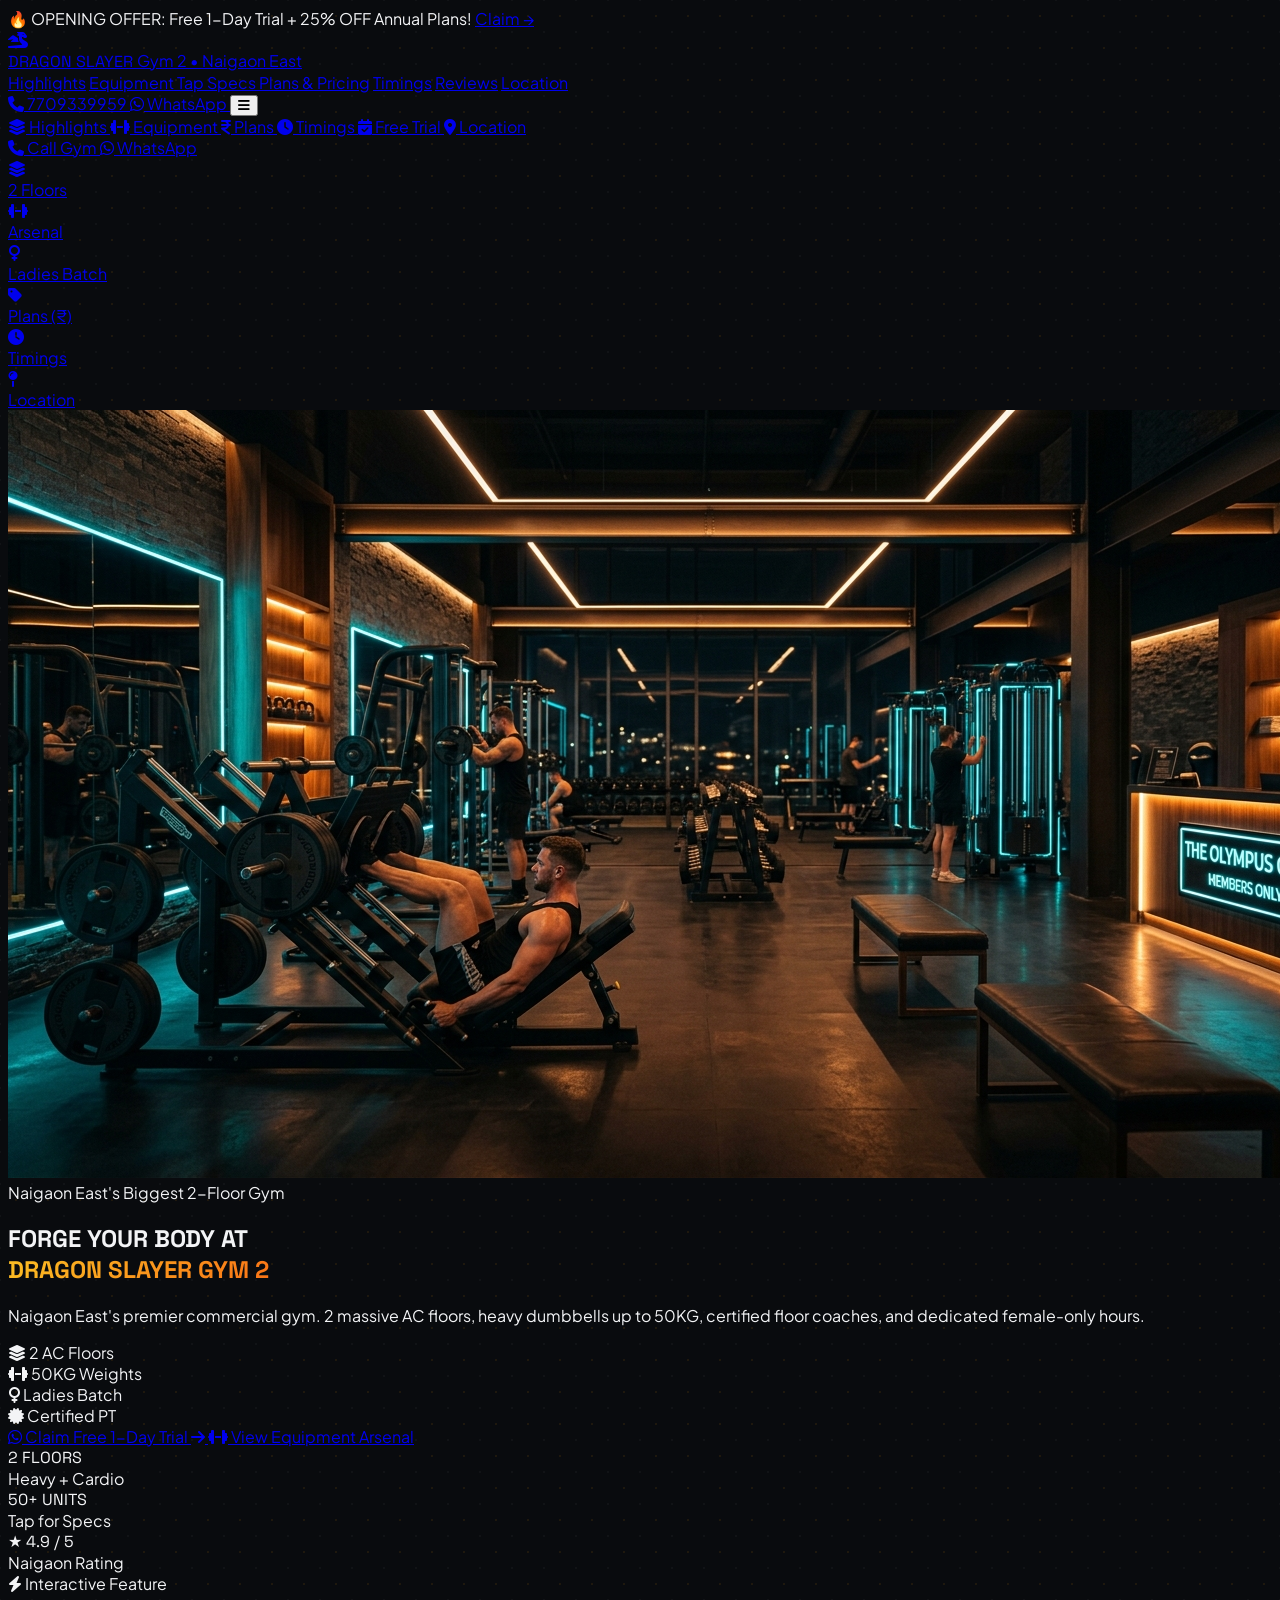
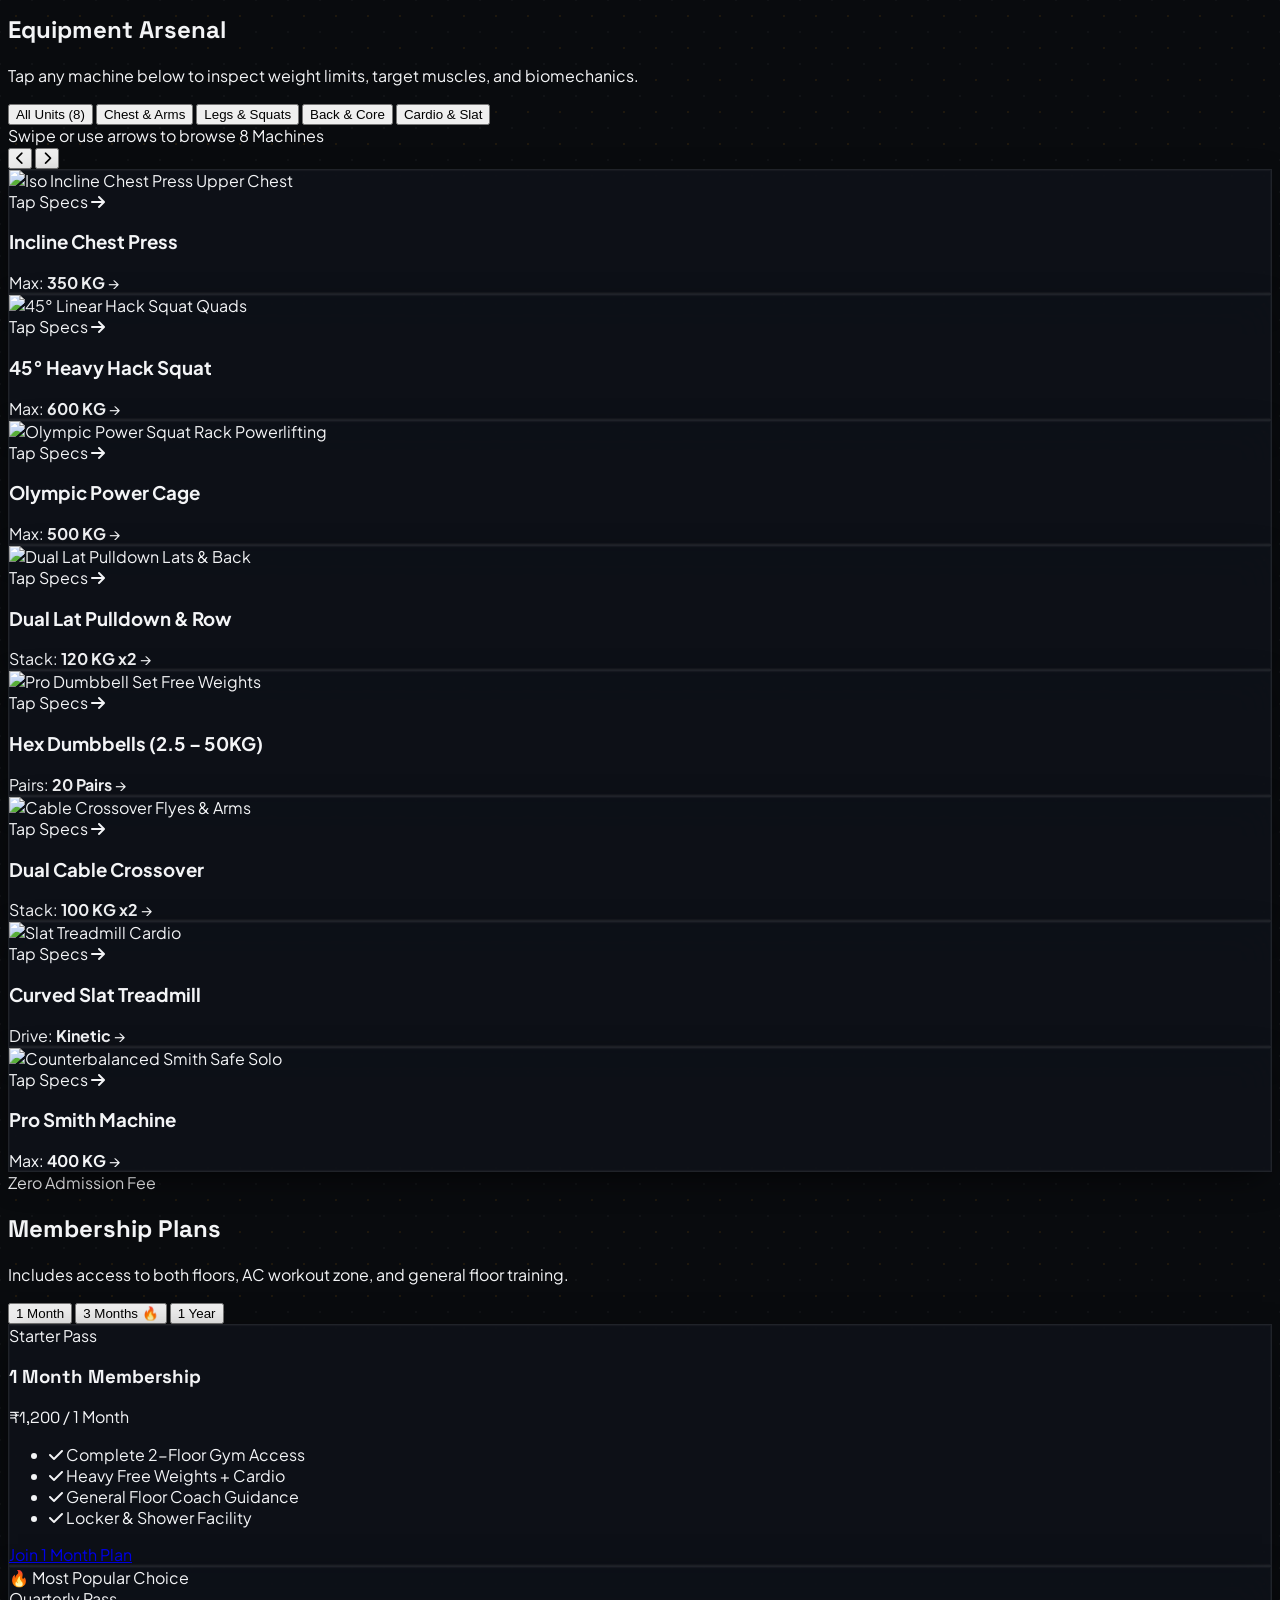
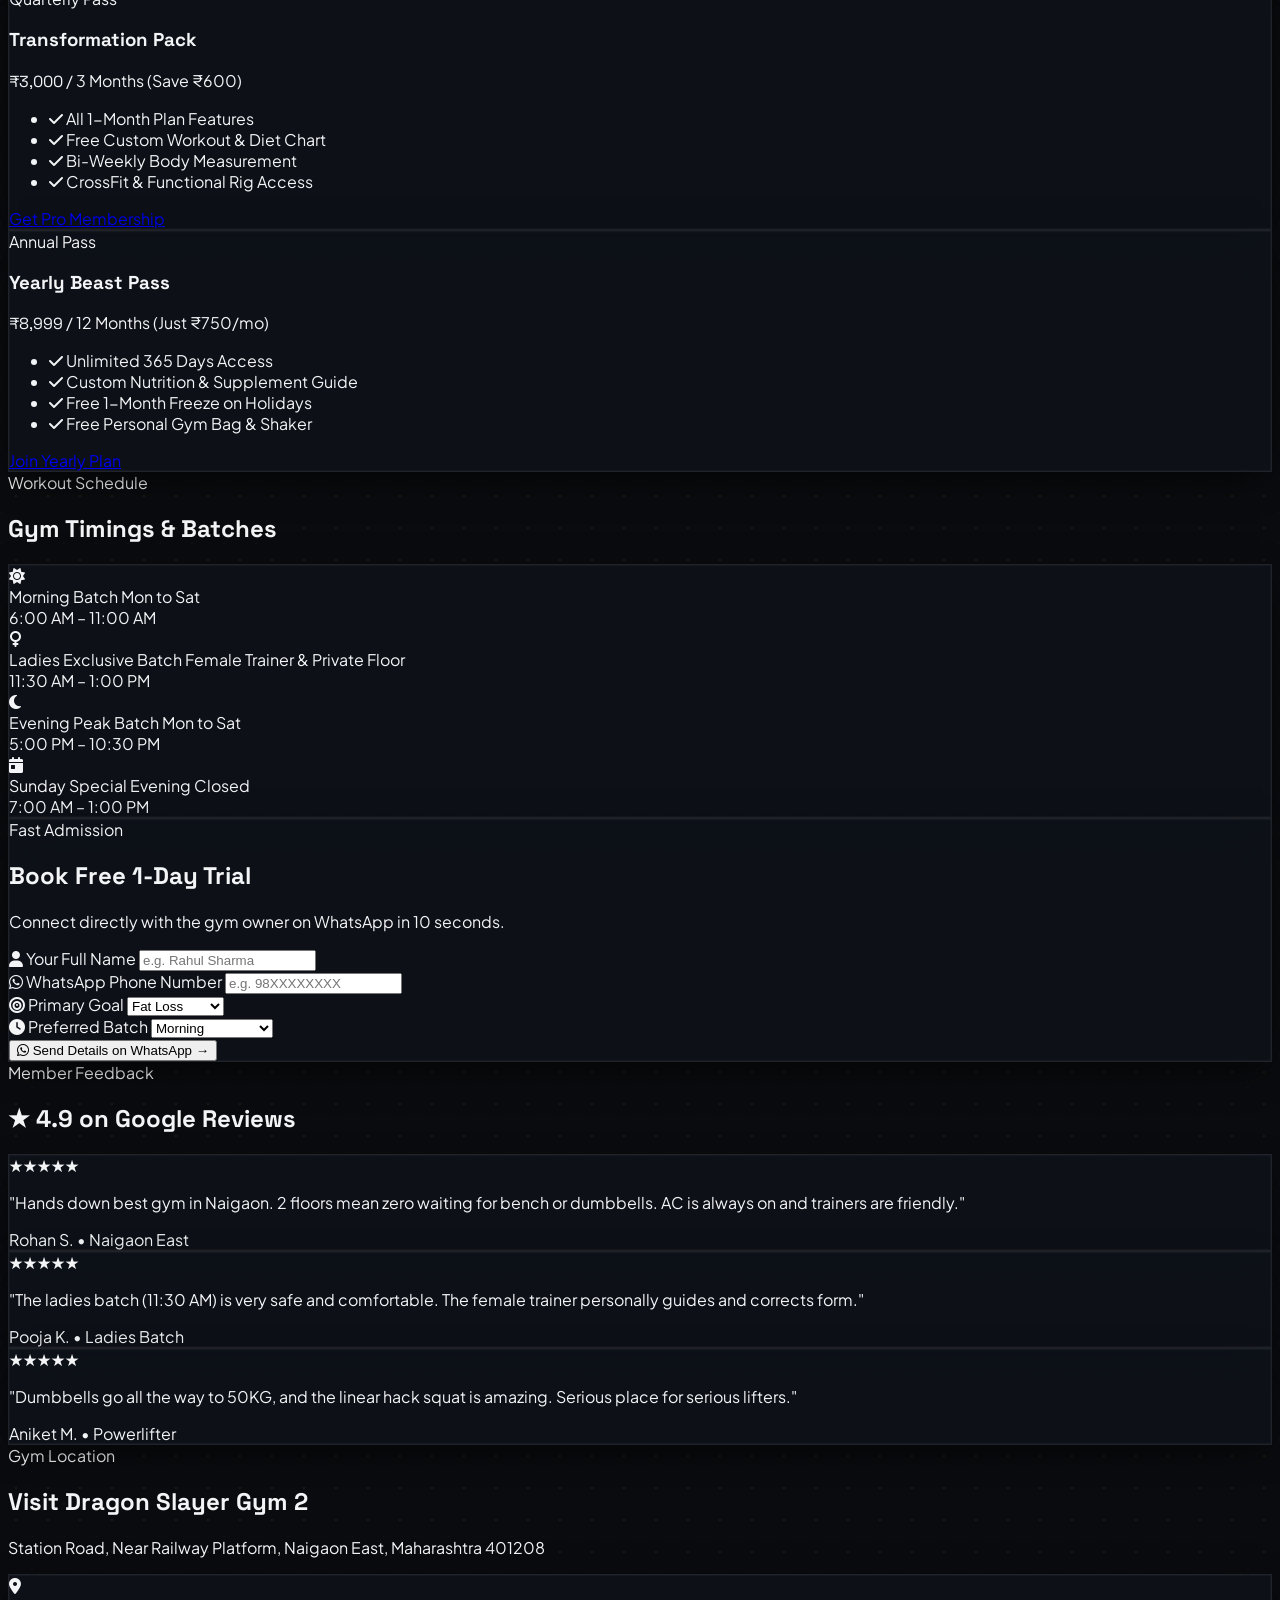
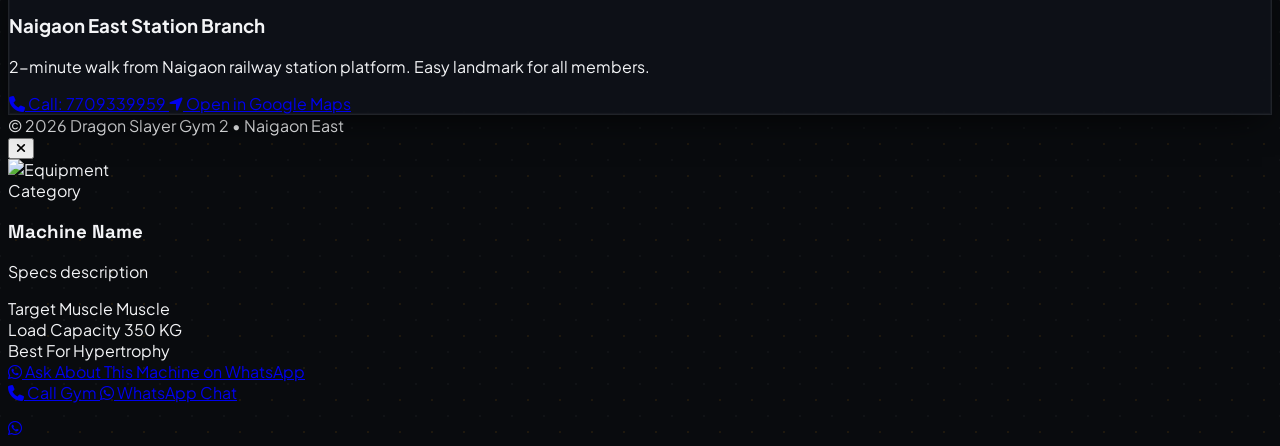
==== commit 3da73b37: "feat(hero): replace blurry cloud with sharp Anti-Gravity floating feature architecture and clean 1-t" ====
--- a/index.html
+++ b/index.html
@@ -74,6 +74,23 @@
       }
     }
   
+    
+    /* Anti-Gravity Physics Floating Animation */
+    @keyframes antigravityFloat {
+      0%, 100% { transform: translateY(0px); }
+      50% { transform: translateY(-8px); }
+    }
+    @keyframes antigravityFloatReverse {
+      0%, 100% { transform: translateY(0px); }
+      50% { transform: translateY(7px); }
+    }
+    .antigravity-float {
+      animation: antigravityFloat 4.5s ease-in-out infinite;
+    }
+    .antigravity-float-delay {
+      animation: antigravityFloatReverse 5.2s ease-in-out infinite;
+    }
+
     /* Custom Glowing Athletic Cursor */
     @media (hover: none) and (pointer: coarse) {
       .custom-cursor-dot, .custom-cursor-ring {
@@ -254,21 +271,22 @@
     </div>
   </section>
 
-  <!-- HERO SECTION (CINEMATIC ATHLETIC REVAMP) -->
-  <section class="relative min-h-[580px] sm:min-h-[660px] flex items-center justify-center pt-8 pb-16 sm:py-24 overflow-hidden border-b border-white/10">
-    <!-- Cinematic Background Image with Gradient Overlay -->
-    <div class="absolute inset-0 z-0">
-      <img src="assets/hero_bg.jpg" alt="Dragon Slayer Gym Floor" class="w-full h-full object-cover object-center scale-105 filter brightness-[0.38] contrast-[1.2]">
-      <!-- Deep Cinematic Gradients for Contrast & Readability -->
-      <div class="absolute inset-0 bg-gradient-to-t from-[#090b0e] via-[#090b0e]/85 to-[#090b0e]/60"></div>
-      <div class="absolute inset-0 bg-gradient-to-r from-[#090b0e]/90 via-transparent to-[#090b0e]/90"></div>
-      <div class="absolute -top-32 left-1/2 -translate-x-1/2 w-[550px] sm:w-[900px] h-[400px] bg-amber-500/20 blur-[140px] rounded-full pointer-events-none"></div>
+  <!-- HERO SECTION (ANTI-GRAVITY ATHLETIC ARCHITECTURE) -->
+  <section class="relative min-h-[600px] sm:min-h-[680px] flex items-center justify-center pt-8 pb-16 sm:py-24 overflow-hidden border-b border-white/10">
+    <!-- Cinematic High-Contrast Gym Background (Zero Blurry Smoke / Clouds) -->
+    <div class="absolute inset-0 z-0 overflow-hidden">
+      <img src="assets/hero_bg.jpg" alt="Dragon Slayer Gym 2 Workout Floor" class="w-full h-full object-cover object-center filter brightness-[0.32] contrast-[1.25]">
+      <!-- Sharp Linear Vignette Gradients for Absolute Legibility -->
+      <div class="absolute inset-0 bg-gradient-to-t from-[#090b0e] via-[#090b0e]/80 to-[#090b0e]/50"></div>
+      <div class="absolute inset-0 bg-gradient-to-r from-[#090b0e]/95 via-transparent to-[#090b0e]/95"></div>
+      <div class="absolute inset-0 bg-[radial-gradient(circle_at_center,transparent_0%,rgba(9,11,14,0.85)_100%)]"></div>
     </div>
 
-    <div class="max-w-6xl mx-auto px-4 relative z-10 text-center w-full">
+    <div class="max-w-6xl mx-auto px-4 relative z-10 w-full text-center">
       <div class="max-w-3xl mx-auto flex flex-col items-center">
-        <!-- Glowing Location Pill Badge -->
-        <div class="inline-flex items-center gap-2.5 px-4 py-1.5 rounded-full bg-black/70 backdrop-blur-xl border border-amber-500/40 text-amber-300 text-xs font-bold mb-4 shadow-[0_0_25px_rgba(245,158,11,0.25)]">
+        
+        <!-- Anti-Gravity Floating Status Badge -->
+        <div class="antigravity-float inline-flex items-center gap-2 px-4 py-1.5 rounded-full bg-zinc-900/90 backdrop-blur-xl border border-amber-400/40 text-amber-300 text-xs font-bold mb-4 shadow-[0_4px_20px_rgba(245,158,11,0.2)]">
           <span class="flex h-2.5 w-2.5 relative">
             <span class="animate-ping absolute inline-flex h-full w-full rounded-full bg-emerald-400 opacity-75"></span>
             <span class="relative inline-flex rounded-full h-2.5 w-2.5 bg-emerald-500"></span>
@@ -276,44 +294,66 @@
           <span class="tracking-wider uppercase text-[11px] sm:text-xs">Naigaon East's Biggest 2-Floor Gym</span>
         </div>
 
-        <!-- Bold High-Impact Headline -->
+        <!-- High-Impact Commercial Headline -->
         <h1 class="heading-font text-3xl xs:text-4xl sm:text-6xl font-extrabold tracking-tight text-white leading-[1.08] mb-4">
           FORGE YOUR BODY AT <br>
-          <span class="gold-gradient-text drop-shadow-[0_4px_28px_rgba(245,158,11,0.4)]">DRAGON SLAYER GYM 2</span>
+          <span class="gold-gradient-text drop-shadow-[0_2px_20px_rgba(245,158,11,0.35)]">DRAGON SLAYER GYM 2</span>
         </h1>
 
-        <p class="text-zinc-200 text-xs sm:text-base max-w-2xl leading-relaxed mb-7 font-normal drop-shadow-sm">
-          Naigaon’s premier powerhouse. Heavy bio-mechanic machines, dumbbells up to 50KG, certified coaches, dual AC floors, and exclusive female batches.
+        <!-- Concrete Value Proposition for Gym Owner & Members -->
+        <p class="text-zinc-200 text-xs sm:text-base max-w-2xl leading-relaxed mb-6 font-medium">
+          Naigaon East's premier commercial gym. 2 massive AC floors, heavy dumbbells up to 50KG, certified floor coaches, and dedicated female-only hours.
         </p>
 
-        <!-- Primary Action Buttons with Ambient Shadows -->
+        <!-- 4 Real Anti-Gravity Feature Chips (What the Gym Actually Delivers) -->
+        <div class="grid grid-cols-2 sm:grid-cols-4 gap-2 w-full max-w-2xl mb-8">
+          <div class="antigravity-float py-2 px-3 rounded-xl bg-zinc-900/80 border border-white/10 text-zinc-300 text-[11px] font-bold flex items-center justify-center gap-2 shadow-sm">
+            <i class="fa-solid fa-layer-group text-amber-400"></i>
+            <span>2 AC Floors</span>
+          </div>
+          <div class="antigravity-float-delay py-2 px-3 rounded-xl bg-zinc-900/80 border border-white/10 text-zinc-300 text-[11px] font-bold flex items-center justify-center gap-2 shadow-sm">
+            <i class="fa-solid fa-dumbbell text-amber-400"></i>
+            <span>50KG Weights</span>
+          </div>
+          <div class="antigravity-float py-2 px-3 rounded-xl bg-zinc-900/80 border border-pink-500/30 text-pink-300 text-[11px] font-bold flex items-center justify-center gap-2 shadow-sm">
+            <i class="fa-solid fa-venus text-pink-400"></i>
+            <span>Ladies Batch</span>
+          </div>
+          <div class="antigravity-float-delay py-2 px-3 rounded-xl bg-zinc-900/80 border border-white/10 text-zinc-300 text-[11px] font-bold flex items-center justify-center gap-2 shadow-sm">
+            <i class="fa-solid fa-certificate text-amber-400"></i>
+            <span>Certified PT</span>
+          </div>
+        </div>
+
+        <!-- Primary Call To Actions (Zero Gimmicks - Direct WhatsApp Admission) -->
         <div class="flex flex-col sm:flex-row items-stretch sm:items-center justify-center gap-3 w-full sm:w-auto mb-10">
-          <a href="#equipment" class="py-4 px-6 rounded-2xl bg-gradient-to-r from-amber-500 via-amber-400 to-amber-500 hover:brightness-110 active:scale-[0.98] text-black font-black text-xs sm:text-sm uppercase tracking-wider transition-all shadow-[0_0_35px_rgba(245,158,11,0.4)] hover:shadow-[0_0_50px_rgba(245,158,11,0.6)] flex items-center justify-center gap-2.5 group">
-            <i class="fa-solid fa-dumbbell text-base transition-transform group-hover:rotate-12"></i>
-            <span>Tap to View Equipment Arsenal</span>
+          <a href="https://wa.me/917709339959?text=Hello%20Sir%2C%20can%20I%20book%20a%20free%201-day%20trial%20workout%20at%20Dragon%20Slayer%20Gym%202%3F" target="_blank" class="py-4 px-6 rounded-2xl bg-gradient-to-r from-amber-500 via-amber-400 to-amber-500 hover:brightness-110 active:scale-[0.98] text-black font-black text-xs sm:text-sm uppercase tracking-wider transition-all shadow-[0_0_25px_rgba(245,158,11,0.35)] flex items-center justify-center gap-2.5 group">
+            <i class="fa-brands fa-whatsapp text-lg"></i>
+            <span>Claim Free 1-Day Trial</span>
             <i class="fa-solid fa-arrow-right text-xs transition-transform group-hover:translate-x-1"></i>
           </a>
-          <a href="https://wa.me/917709339959?text=Hello%20Sir%2C%20can%20I%20book%20a%20free%201-day%20trial%20workout%20at%20Dragon%20Slayer%20Gym%202%3F" target="_blank" class="py-4 px-6 rounded-2xl bg-black/60 hover:bg-black/80 backdrop-blur-xl border border-white/20 hover:border-emerald-500/60 active:scale-[0.98] text-white font-bold text-xs sm:text-sm transition-all shadow-xl flex items-center justify-center gap-2.5 group">
-            <i class="fa-brands fa-whatsapp text-emerald-400 text-lg group-hover:scale-110 transition-transform"></i>
-            <span>Book Free 1-Day Trial</span>
+          <a href="#equipment" class="py-4 px-6 rounded-2xl bg-zinc-900/90 hover:bg-zinc-800 border border-white/15 hover:border-amber-400/50 active:scale-[0.98] text-white font-bold text-xs sm:text-sm transition-all shadow-md flex items-center justify-center gap-2.5">
+            <i class="fa-solid fa-dumbbell text-amber-400"></i>
+            <span>View Equipment Arsenal</span>
           </a>
         </div>
 
-        <!-- 3 Floating Glowing Stat Tiles -->
-        <div class="grid grid-cols-3 gap-2 sm:gap-3.5 w-full max-w-xl p-2 sm:p-2.5 rounded-2xl bg-black/60 backdrop-blur-2xl border border-white/10 shadow-2xl">
-          <div class="p-3 sm:p-4 rounded-xl bg-white/[0.03] border border-white/5">
+        <!-- 3 Quick Live Metrics (Clean Inset Borders) -->
+        <div class="grid grid-cols-3 gap-2 sm:gap-3.5 w-full max-w-xl p-2 sm:p-2.5 rounded-2xl bg-zinc-900/90 border border-white/10 shadow-2xl">
+          <div class="p-3 sm:p-4 rounded-xl bg-black/40 border border-white/5">
             <div class="text-lg sm:text-2xl font-black text-white heading-font">2 FLOORS</div>
             <div class="text-[11px] sm:text-xs text-zinc-400 font-medium mt-0.5">Heavy + Cardio</div>
           </div>
-          <div class="p-3 sm:p-4 rounded-xl bg-amber-500/[0.08] border border-amber-500/25 shadow-[0_0_20px_rgba(245,158,11,0.1)_inset]">
+          <div class="p-3 sm:p-4 rounded-xl bg-black/40 border border-amber-500/20">
             <div class="text-lg sm:text-2xl font-black text-amber-400 heading-font">50+ UNITS</div>
             <div class="text-[11px] sm:text-xs text-amber-200 font-semibold mt-0.5">Tap for Specs</div>
           </div>
-          <div class="p-3 sm:p-4 rounded-xl bg-emerald-500/[0.08] border border-emerald-500/25 shadow-[0_0_20px_rgba(16,185,129,0.1)_inset]">
+          <div class="p-3 sm:p-4 rounded-xl bg-black/40 border border-emerald-500/20">
             <div class="text-lg sm:text-2xl font-black text-emerald-400 heading-font">★ 4.9 / 5</div>
             <div class="text-[11px] sm:text-xs text-emerald-200 font-semibold mt-0.5">Naigaon Rating</div>
           </div>
         </div>
+
       </div>
     </div>
   </section>
@@ -795,24 +835,37 @@
     </div>
   </section>
 
-  <!-- LOCATION & CONTACT (1-TAP BUTTONS) -->
+  <!-- LOCATION & CONTACT (CLEAN 1-TAP ACTION - NO MAP ZOOM CONFUSION) -->
   <section id="contact" class="py-12 bg-zinc-950/90 border-t border-white/10">
     <div class="max-w-4xl mx-auto px-4">
       <div class="text-center mb-6">
-        <span class="text-amber-500 text-[11px] font-bold uppercase tracking-wider">Visit Us</span>
-        <h2 class="heading-font text-2xl font-bold text-white mt-0.5">Dragon Slayer Gym 2</h2>
-        <p class="text-xs text-zinc-400 mt-1">Station Road, Near Railway Platform, Naigaon East, Maharashtra 401208</p>
-      </div>
-
-      <div class="grid grid-cols-2 gap-2.5 max-w-sm mx-auto mb-6">
-        <a href="tel:917709339959" class="py-3 rounded-xl bg-zinc-800 border border-zinc-700 text-white font-bold text-xs flex items-center justify-center gap-1.5 active:scale-95 transition">
-          <i class="fa-solid fa-phone text-amber-400"></i>
-          <span>7709339959</span>
-        </a>
-        <a href="https://maps.google.com/?q=Dragon+Slayer+Gym+Naigaon" target="_blank" class="py-3 rounded-xl bg-amber-500 text-black font-extrabold text-xs flex items-center justify-center gap-1.5 active:scale-95 transition shadow-sm">
-          <i class="fa-solid fa-location-arrow"></i>
-          <span>Google Maps</span>
-        </a>
+        <span class="text-amber-500 text-[11px] font-bold uppercase tracking-wider">Gym Location</span>
+        <h2 class="heading-font text-2xl font-bold text-white mt-0.5">Visit Dragon Slayer Gym 2</h2>
+        <p class="text-xs text-zinc-400 mt-1 max-w-md mx-auto">Station Road, Near Railway Platform, Naigaon East, Maharashtra 401208</p>
+      </div>
+
+      <!-- Clean Direct Action Cards -->
+      <div class="glass-card rounded-2xl p-5 sm:p-6 max-w-lg mx-auto border border-white/10 shadow-xl mb-6">
+        <div class="flex items-start gap-3.5 mb-4 pb-4 border-b border-white/10">
+          <div class="w-10 h-10 rounded-xl bg-amber-500/10 border border-amber-500/30 text-amber-400 flex items-center justify-center text-lg shrink-0">
+            <i class="fa-solid fa-location-dot"></i>
+          </div>
+          <div>
+            <h3 class="font-bold text-white text-sm">Naigaon East Station Branch</h3>
+            <p class="text-xs text-zinc-400 mt-0.5">2-minute walk from Naigaon railway station platform. Easy landmark for all members.</p>
+          </div>
+        </div>
+
+        <div class="grid grid-cols-2 gap-2.5">
+          <a href="tel:917709339959" class="py-3 px-4 rounded-xl bg-zinc-900 hover:bg-zinc-800 border border-white/10 text-white font-bold text-xs flex items-center justify-center gap-2 active:scale-95 transition">
+            <i class="fa-solid fa-phone text-amber-400"></i>
+            <span>Call: 7709339959</span>
+          </a>
+          <a href="https://maps.google.com/?q=Dragon+Slayer+Gym+Naigaon" target="_blank" class="py-3 px-4 rounded-xl bg-amber-500 hover:bg-amber-400 text-black font-extrabold text-xs flex items-center justify-center gap-2 active:scale-95 transition shadow-md shadow-amber-500/20">
+            <i class="fa-solid fa-location-arrow"></i>
+            <span>Open in Google Maps</span>
+          </a>
+        </div>
       </div>
 
       <div class="text-center text-[11px] text-zinc-500 pt-6 border-t border-white/10">
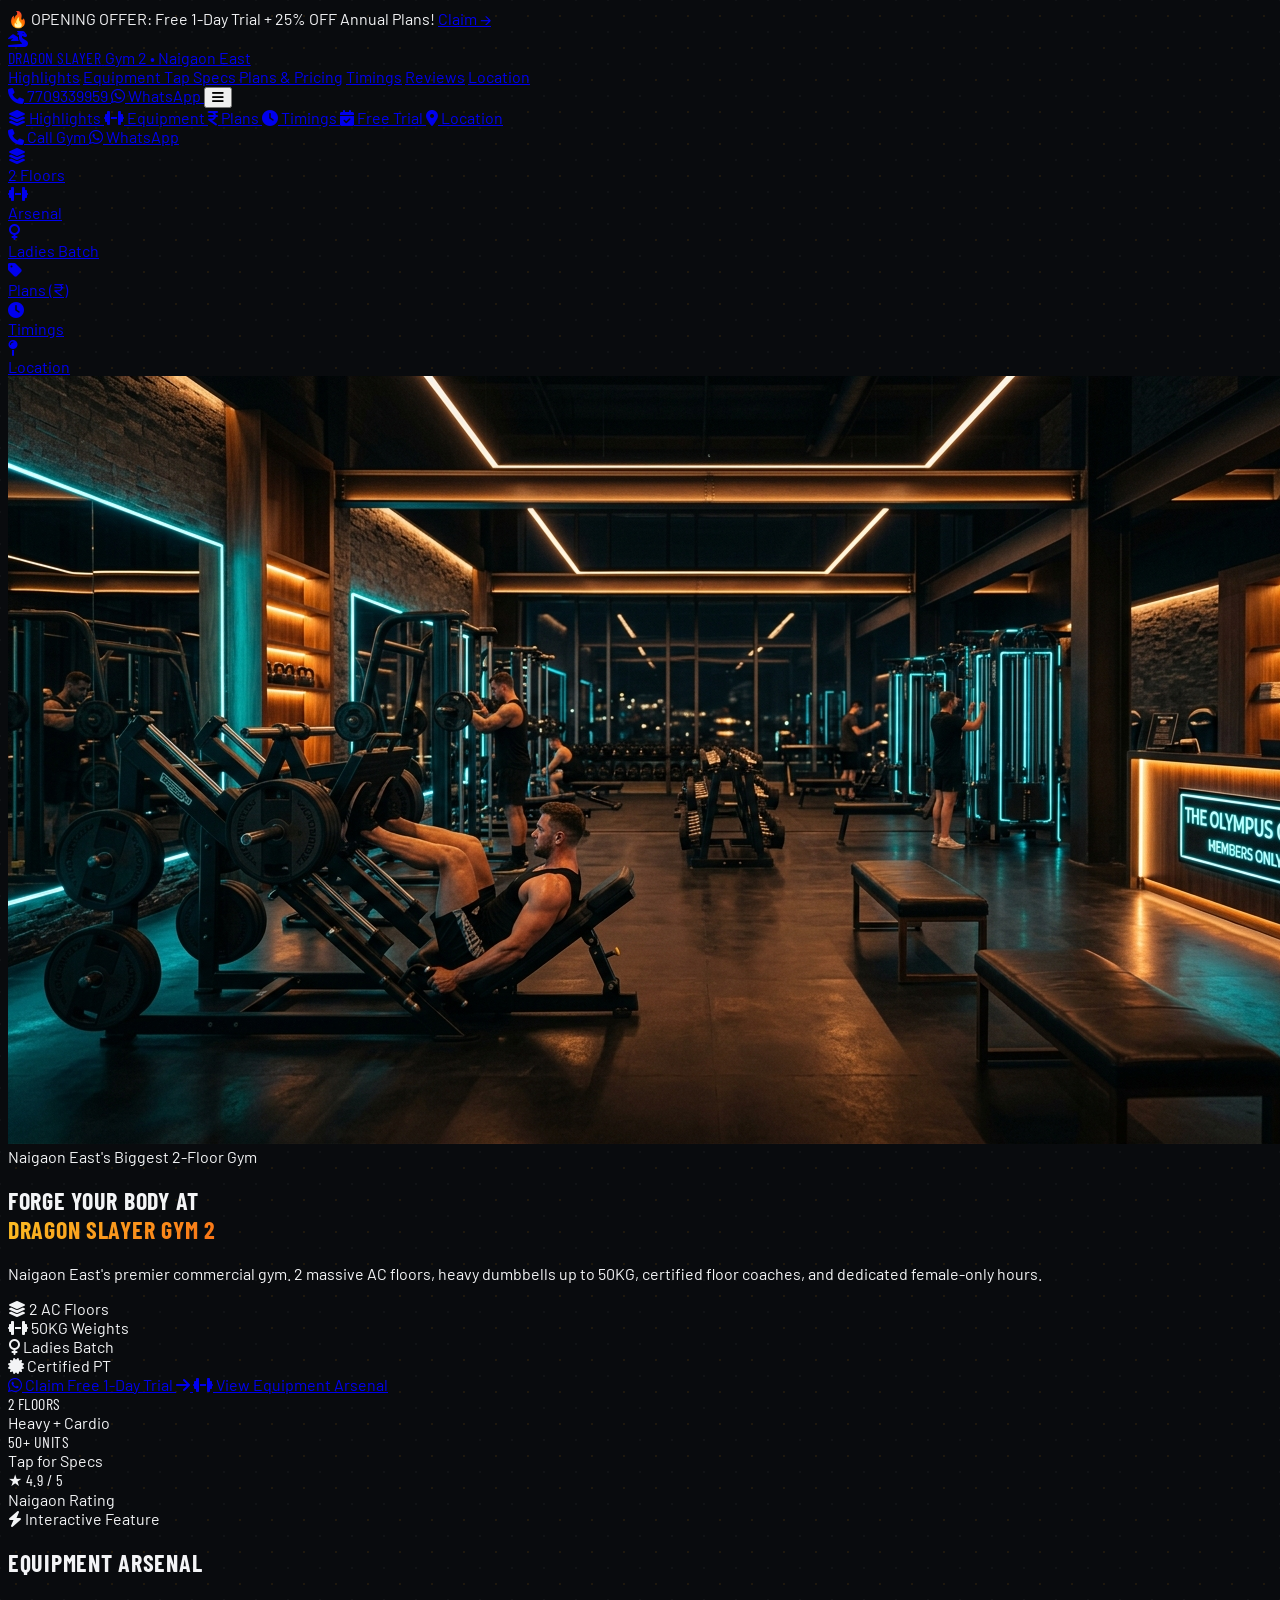
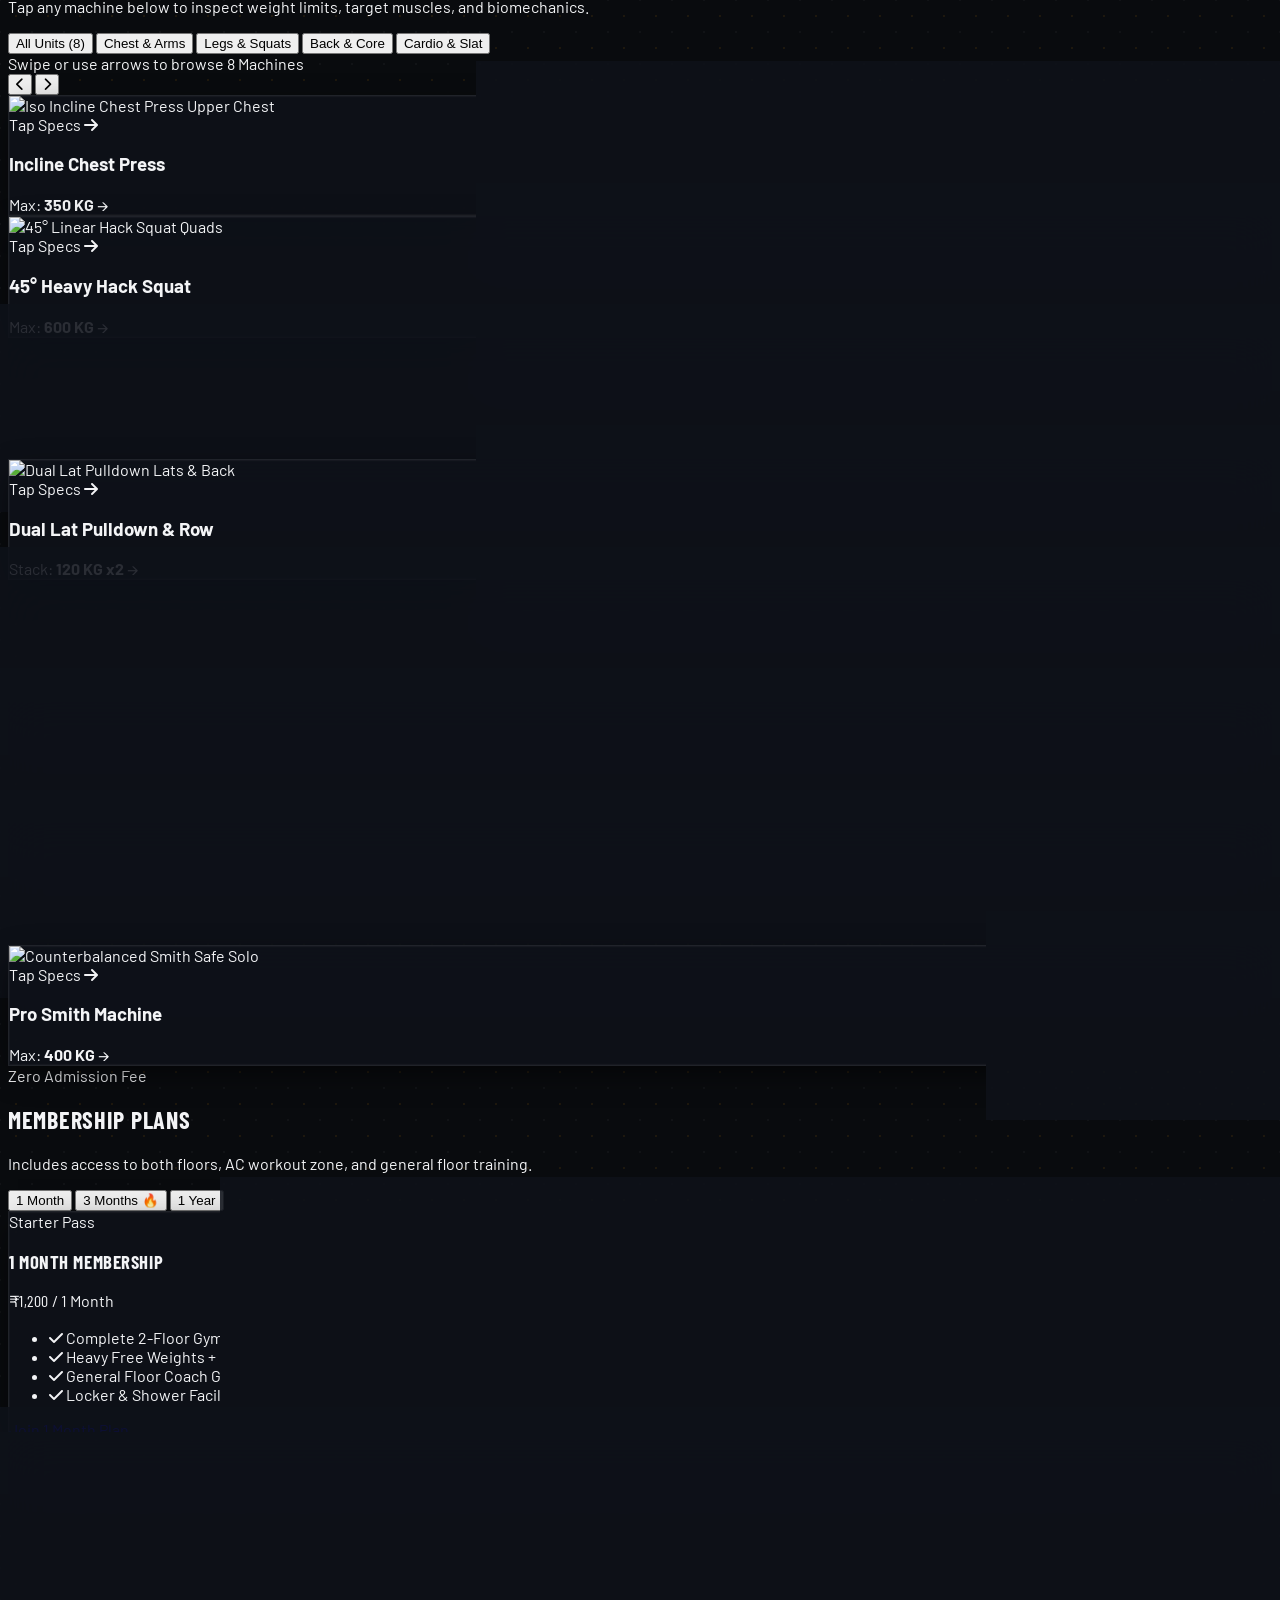
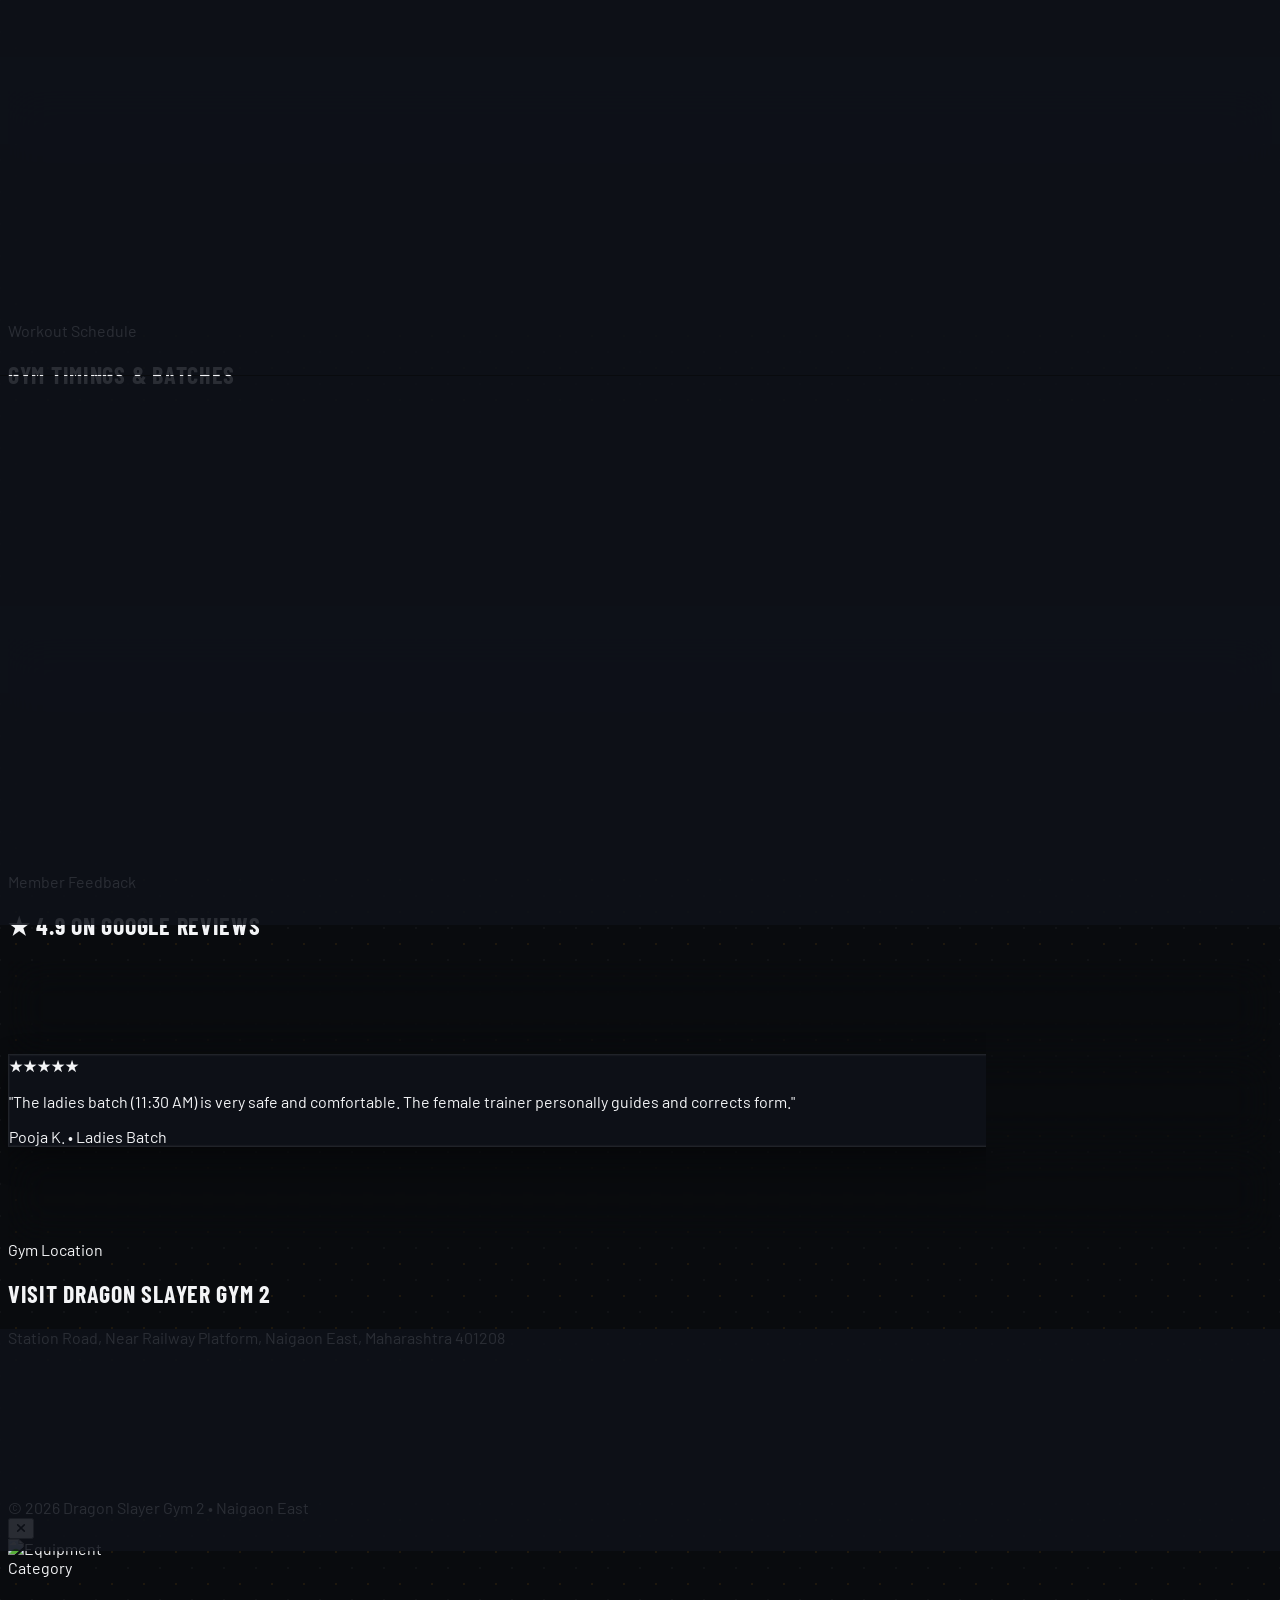
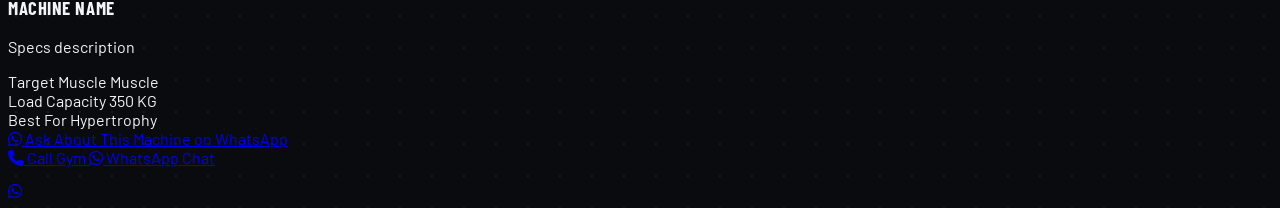
==== commit 3254c164: "feat(design-system): integrate Barlow condensed typography and hero photo fallback for ui-ux-pro-max" ====
--- a/index.html
+++ b/index.html
@@ -14,7 +14,7 @@
   <!-- Google Fonts -->
   <link rel="preconnect" href="https://fonts.googleapis.com">
   <link rel="preconnect" href="https://fonts.gstatic.com" crossorigin>
-  <link href="https://fonts.googleapis.com/css2?family=Plus+Jakarta+Sans:wght@400;500;600;700;800&family=Space+Grotesk:wght@600;700;800&display=swap" rel="stylesheet">
+  <link href="https://fonts.googleapis.com/css2?family=Barlow+Condensed:ital,wght@0,600;0,700;0,800;0,900;1,700&family=Barlow:wght@400;500;600;700&family=Plus+Jakarta+Sans:wght@400;500;600;700;800&family=Space+Grotesk:wght@600;700;800&display=swap" rel="stylesheet">
 
   <style>
     /* Mobile-first base styles */
@@ -23,13 +23,15 @@
       box-sizing: border-box;
     }
     body {
-      font-family: 'Plus Jakarta Sans', -apple-system, BlinkMacSystemFont, sans-serif;
+      font-family: 'Barlow', 'Plus Jakarta Sans', -apple-system, BlinkMacSystemFont, sans-serif;
       background-color: #090b0e;
       color: #f3f4f6;
       overflow-x: hidden;
     }
     .heading-font {
-      font-family: 'Space Grotesk', sans-serif;
+      font-family: 'Barlow Condensed', 'Space Grotesk', sans-serif;
+      text-transform: uppercase;
+      letter-spacing: 0.03em;
     }
     .gold-gradient-text {
       background: linear-gradient(135deg, #fbbf24 0%, #f97316 100%);
@@ -275,7 +277,7 @@
   <section class="relative min-h-[600px] sm:min-h-[680px] flex items-center justify-center pt-8 pb-16 sm:py-24 overflow-hidden border-b border-white/10">
     <!-- Cinematic High-Contrast Gym Background (Zero Blurry Smoke / Clouds) -->
     <div class="absolute inset-0 z-0 overflow-hidden">
-      <img src="assets/hero_bg.jpg" alt="Dragon Slayer Gym 2 Workout Floor" class="w-full h-full object-cover object-center filter brightness-[0.32] contrast-[1.25]">
+      <img src="assets/hero.jpg" onerror="this.onerror=null; this.src='assets/hero_bg.jpg';" alt="Dragon Slayer Gym 2 Workout Floor" class="w-full h-full object-cover object-center filter brightness-[0.35] contrast-[1.25]">
       <!-- Sharp Linear Vignette Gradients for Absolute Legibility -->
       <div class="absolute inset-0 bg-gradient-to-t from-[#090b0e] via-[#090b0e]/80 to-[#090b0e]/50"></div>
       <div class="absolute inset-0 bg-gradient-to-r from-[#090b0e]/95 via-transparent to-[#090b0e]/95"></div>
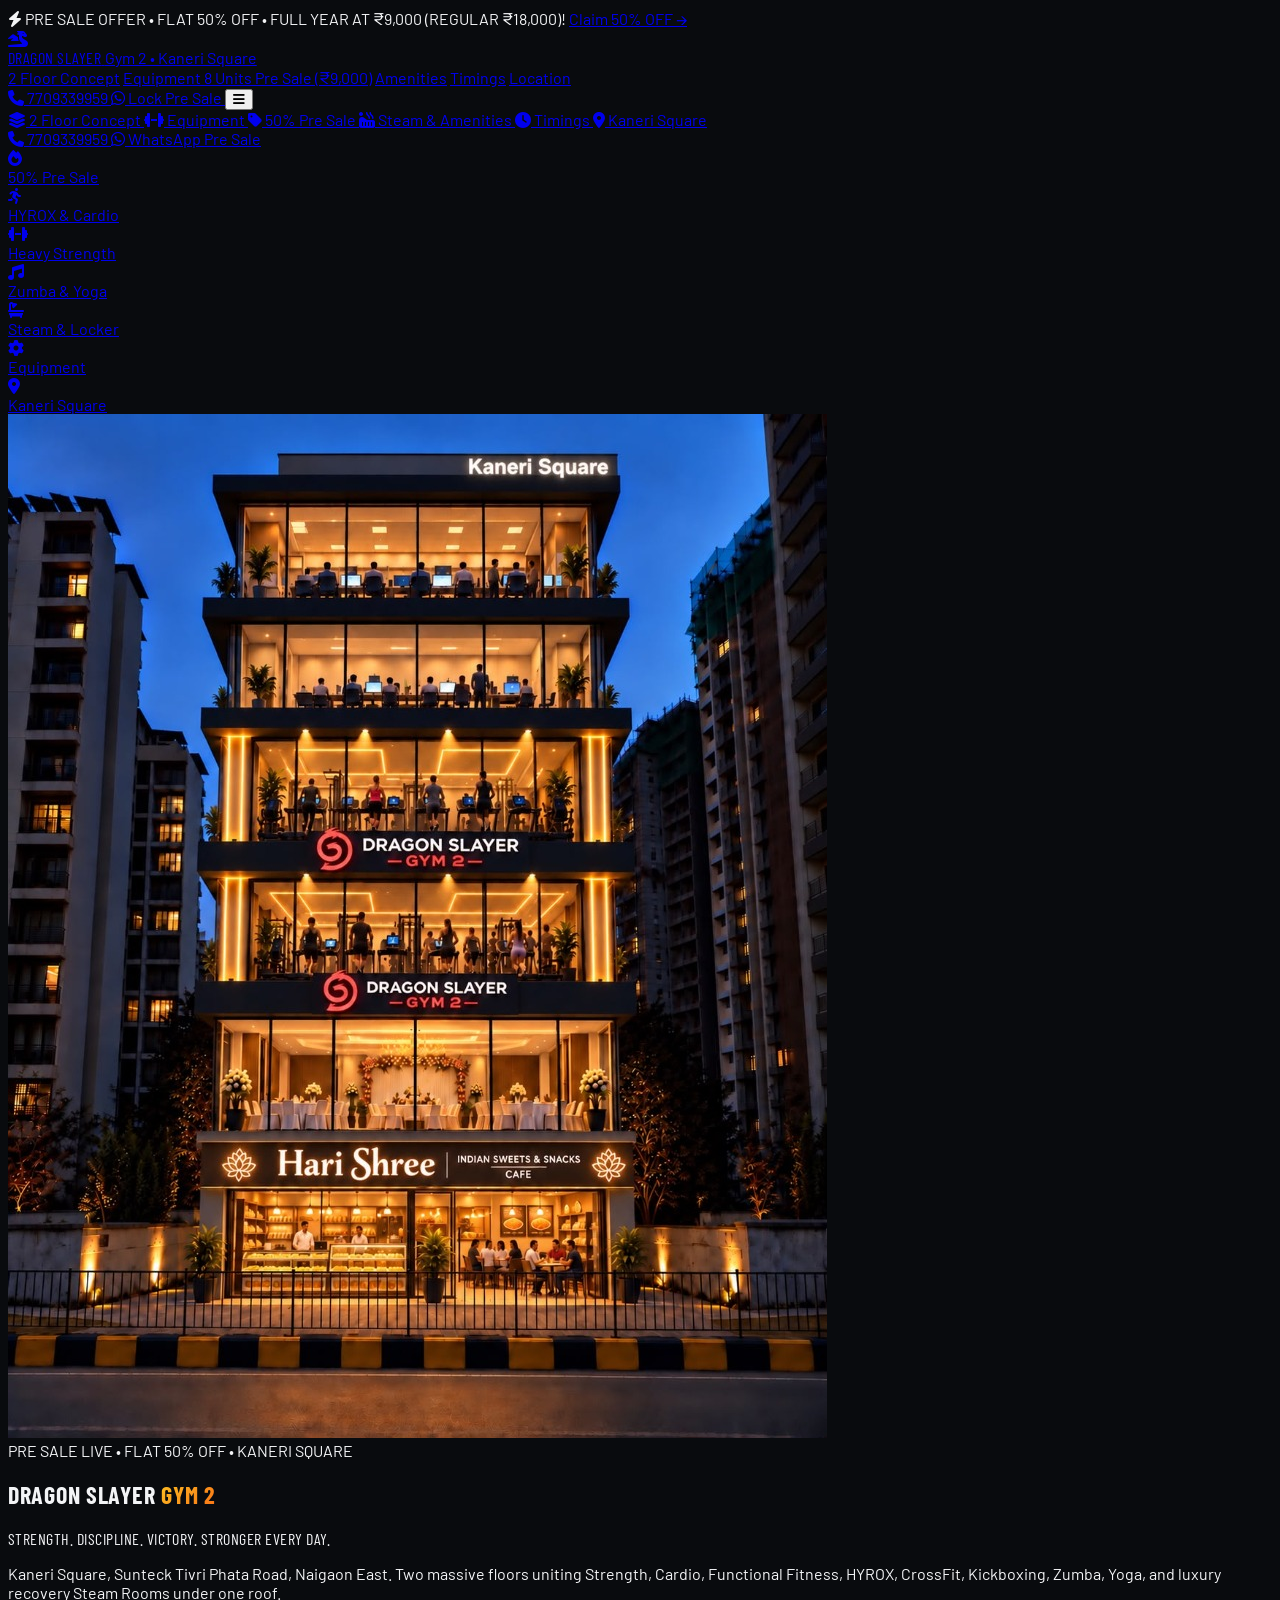
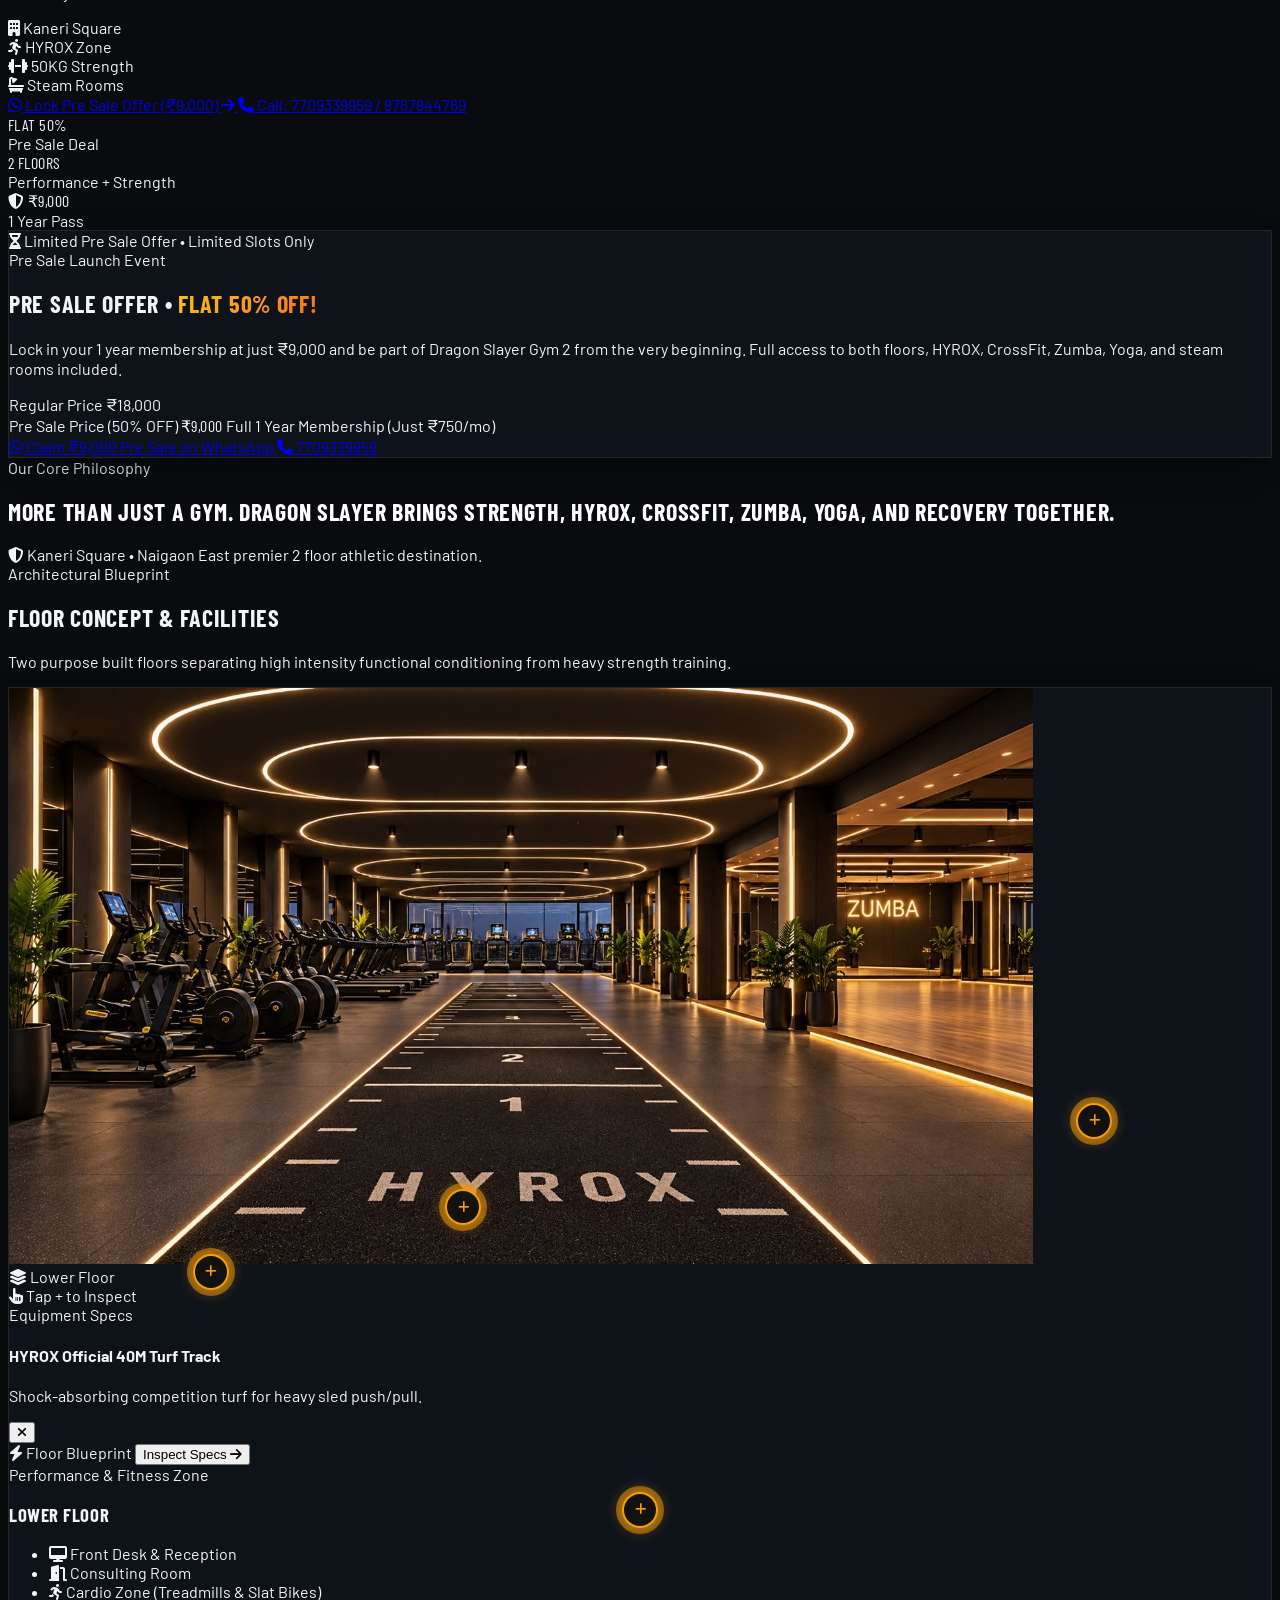
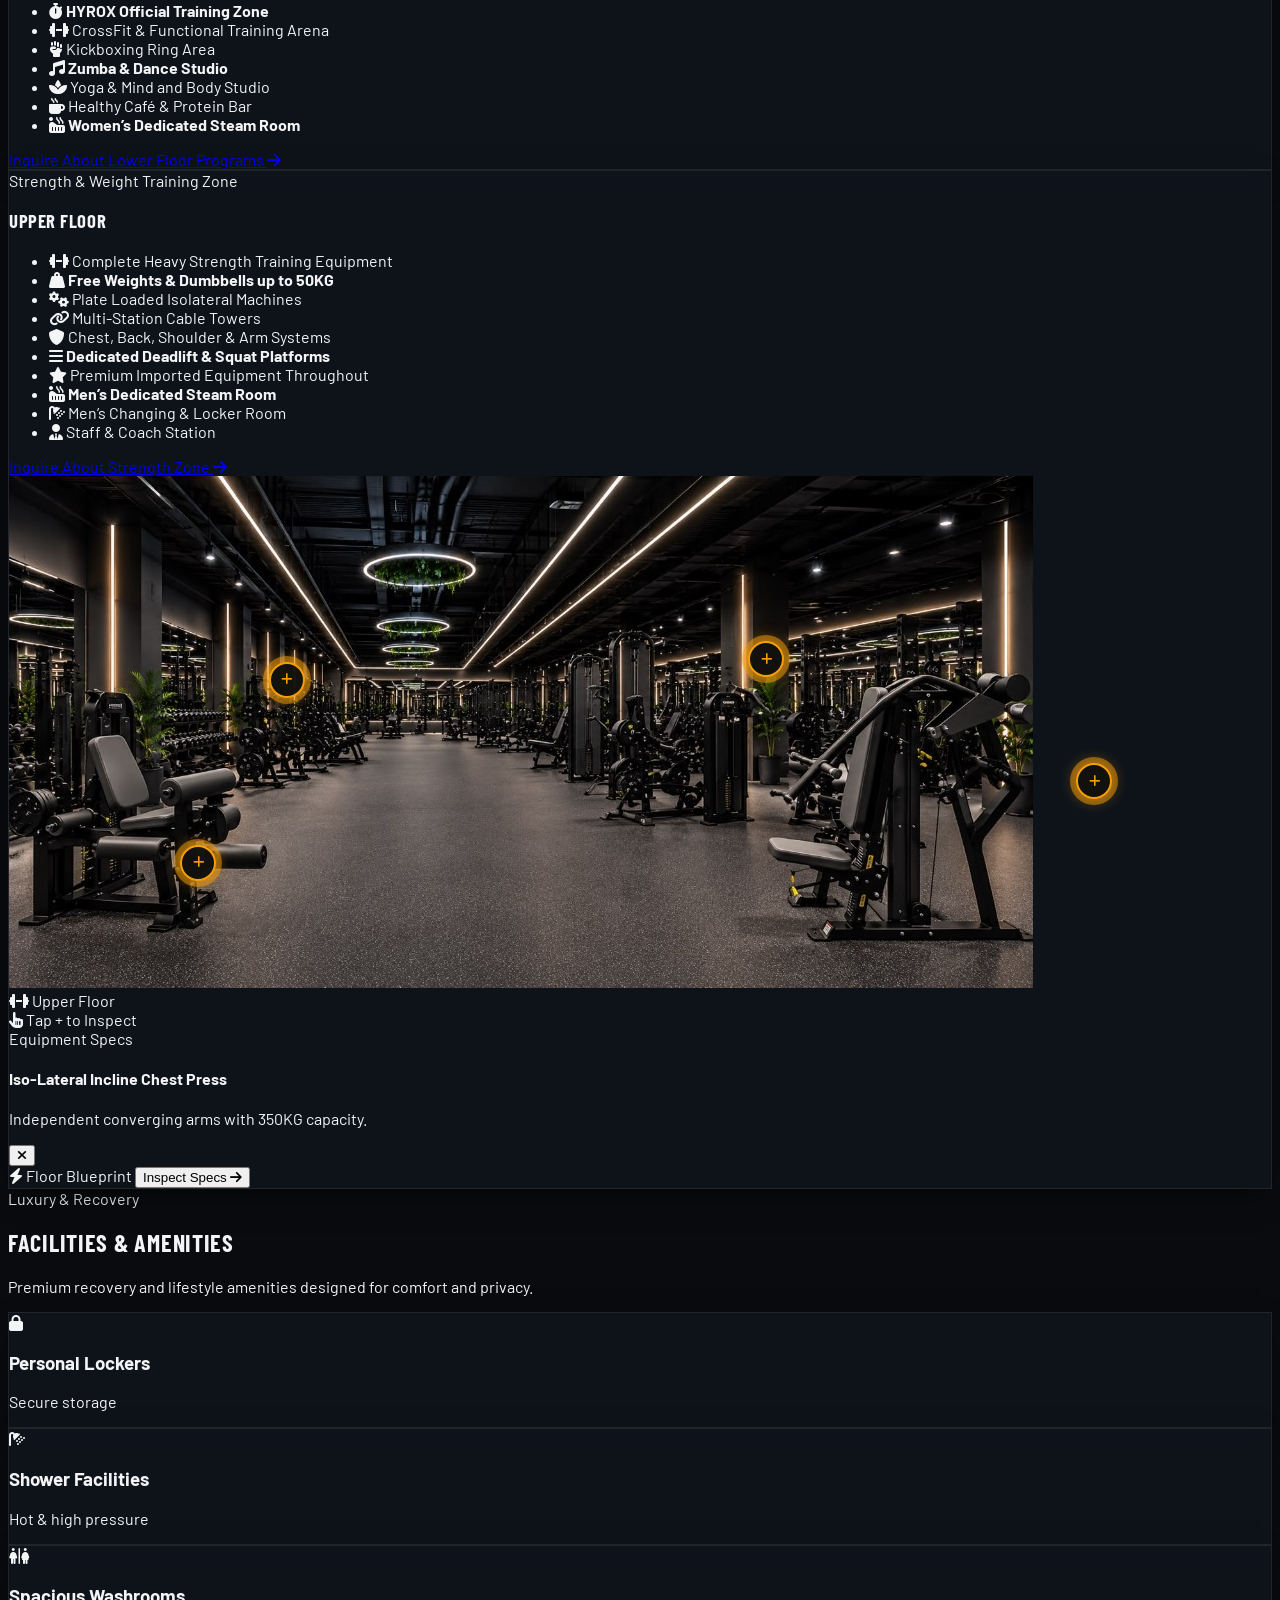
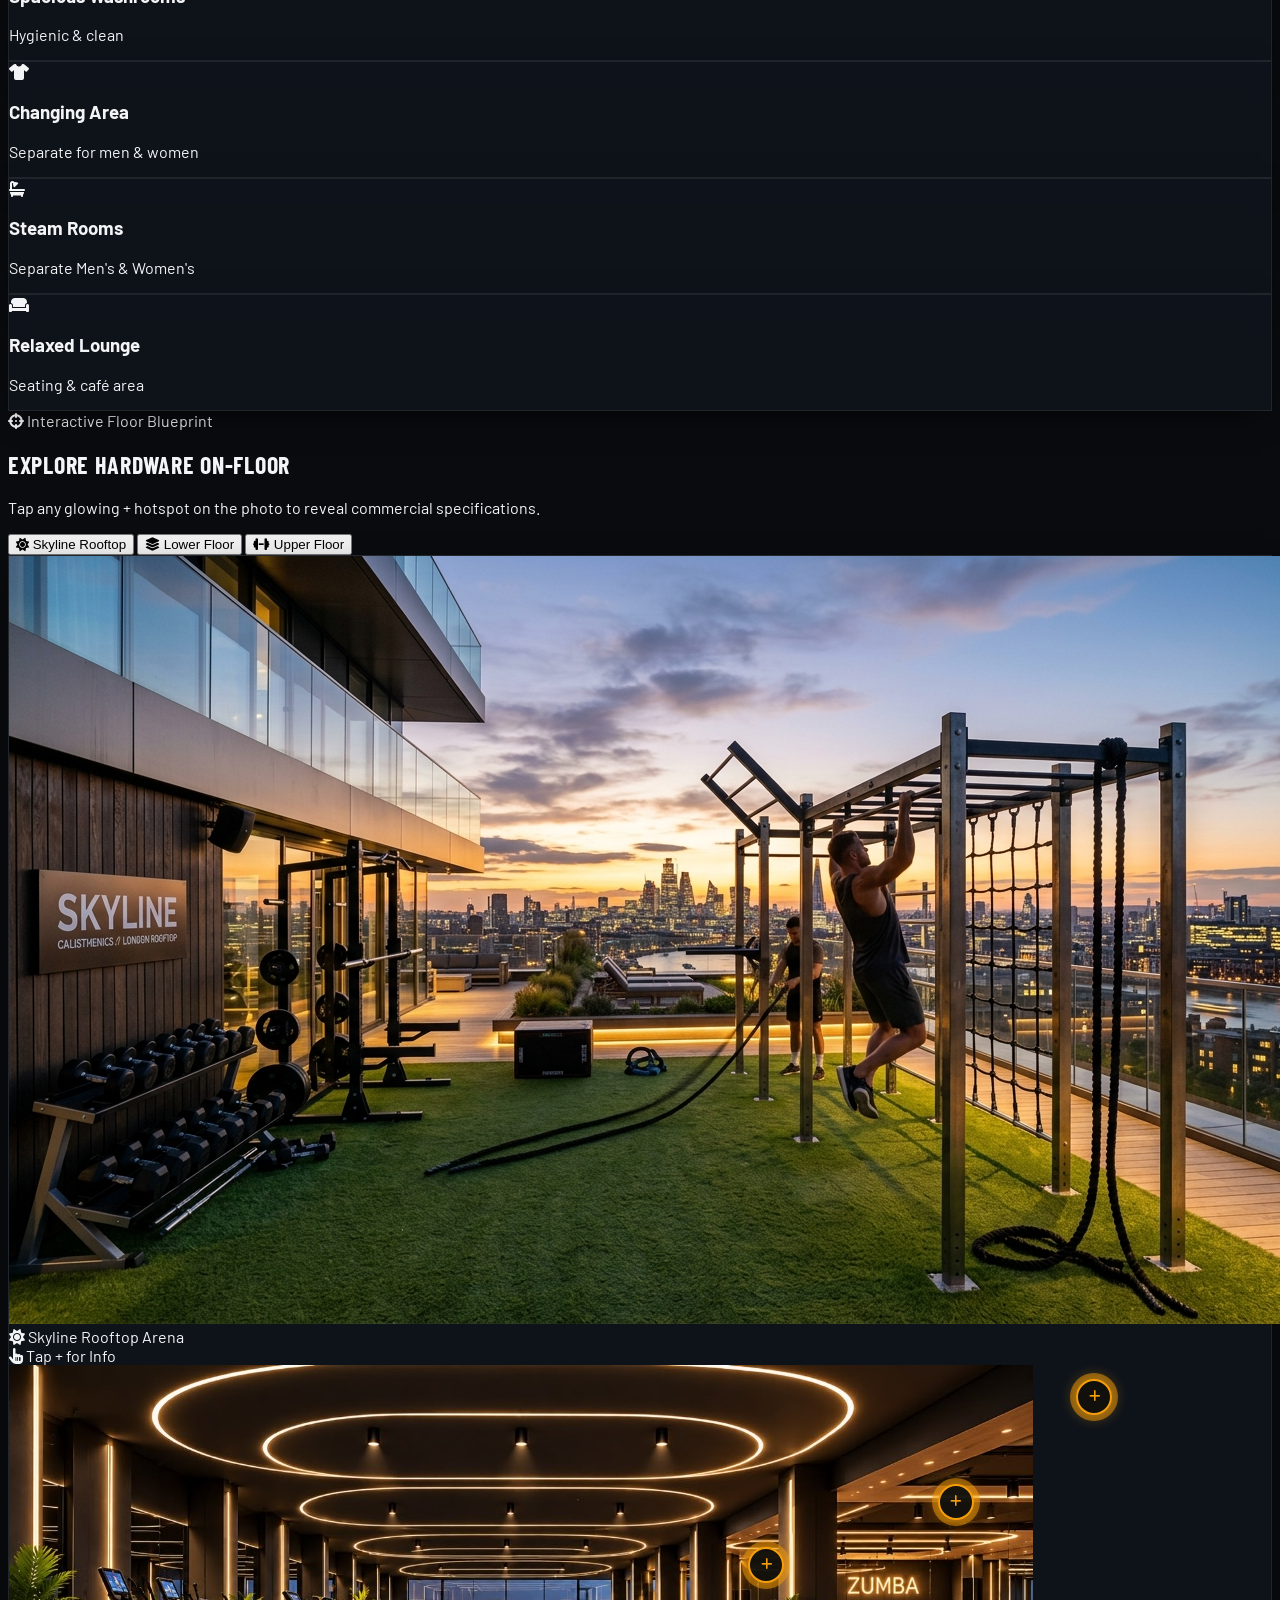
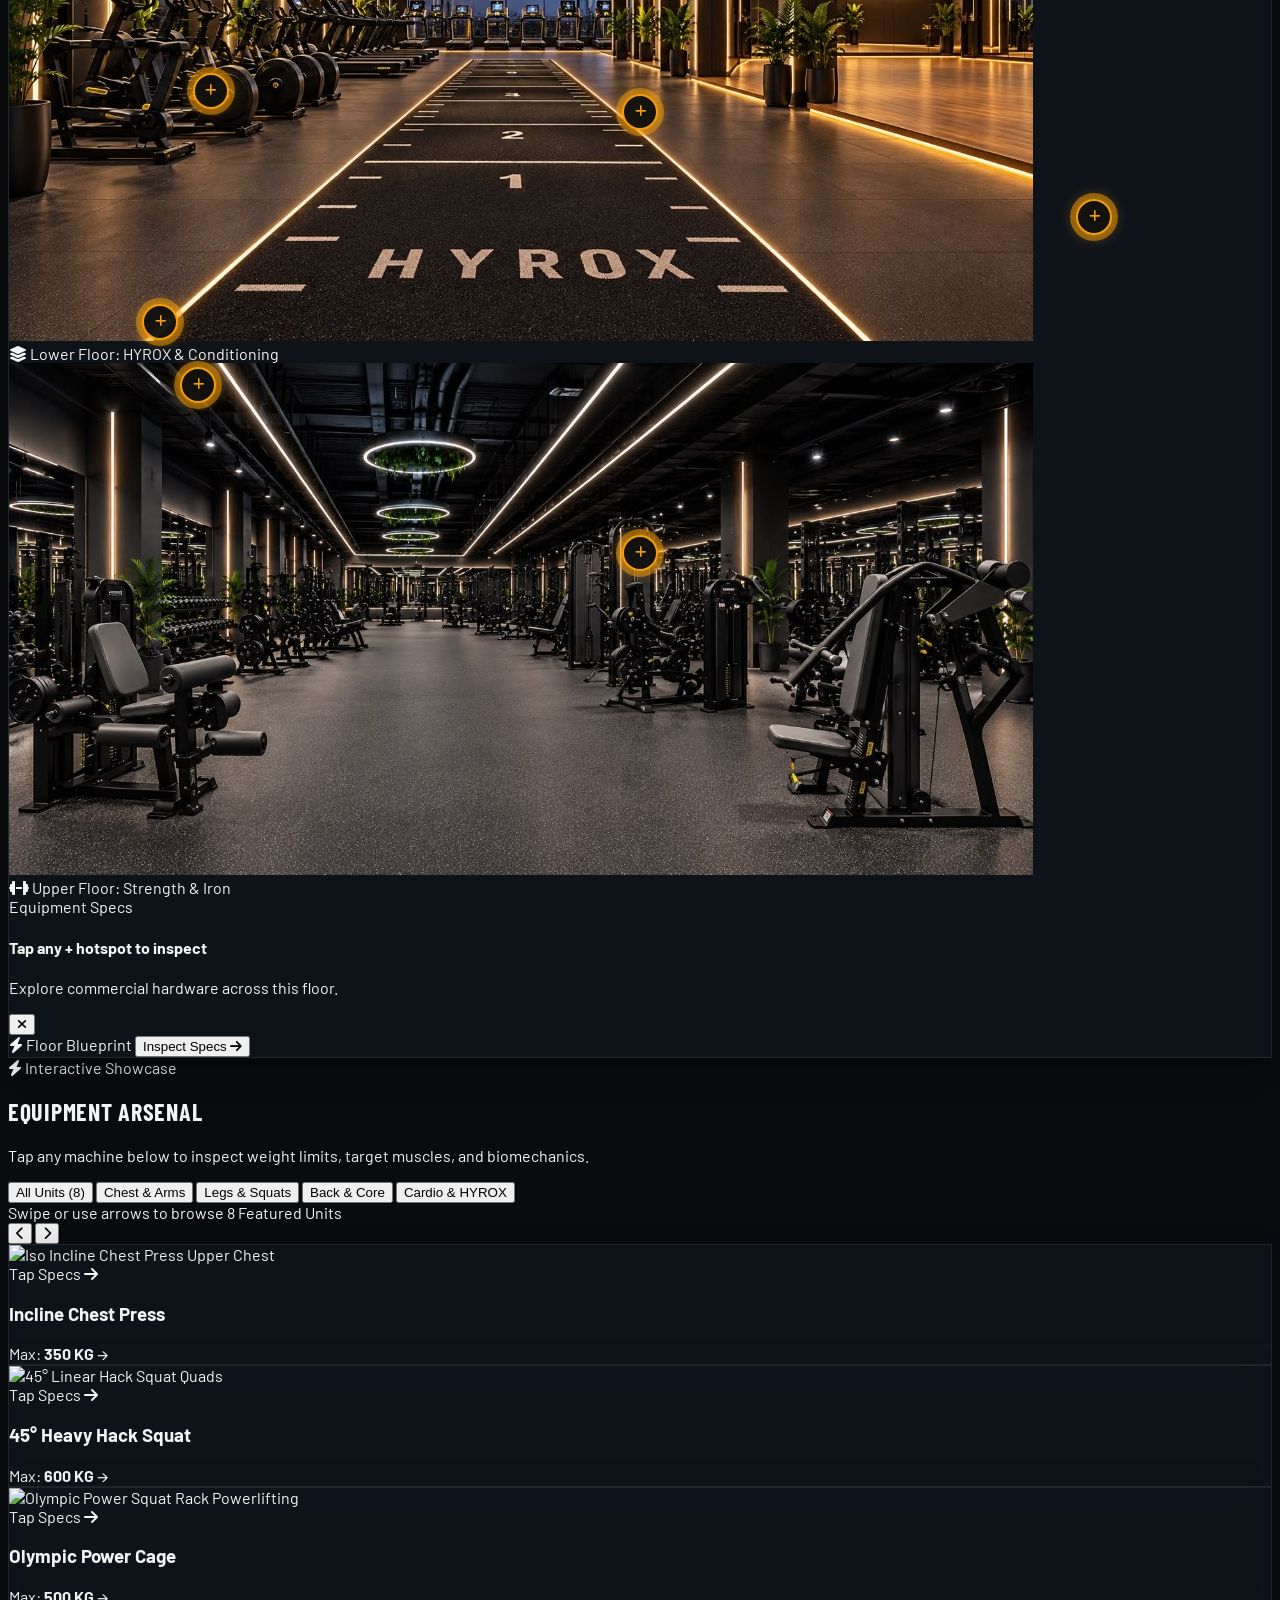
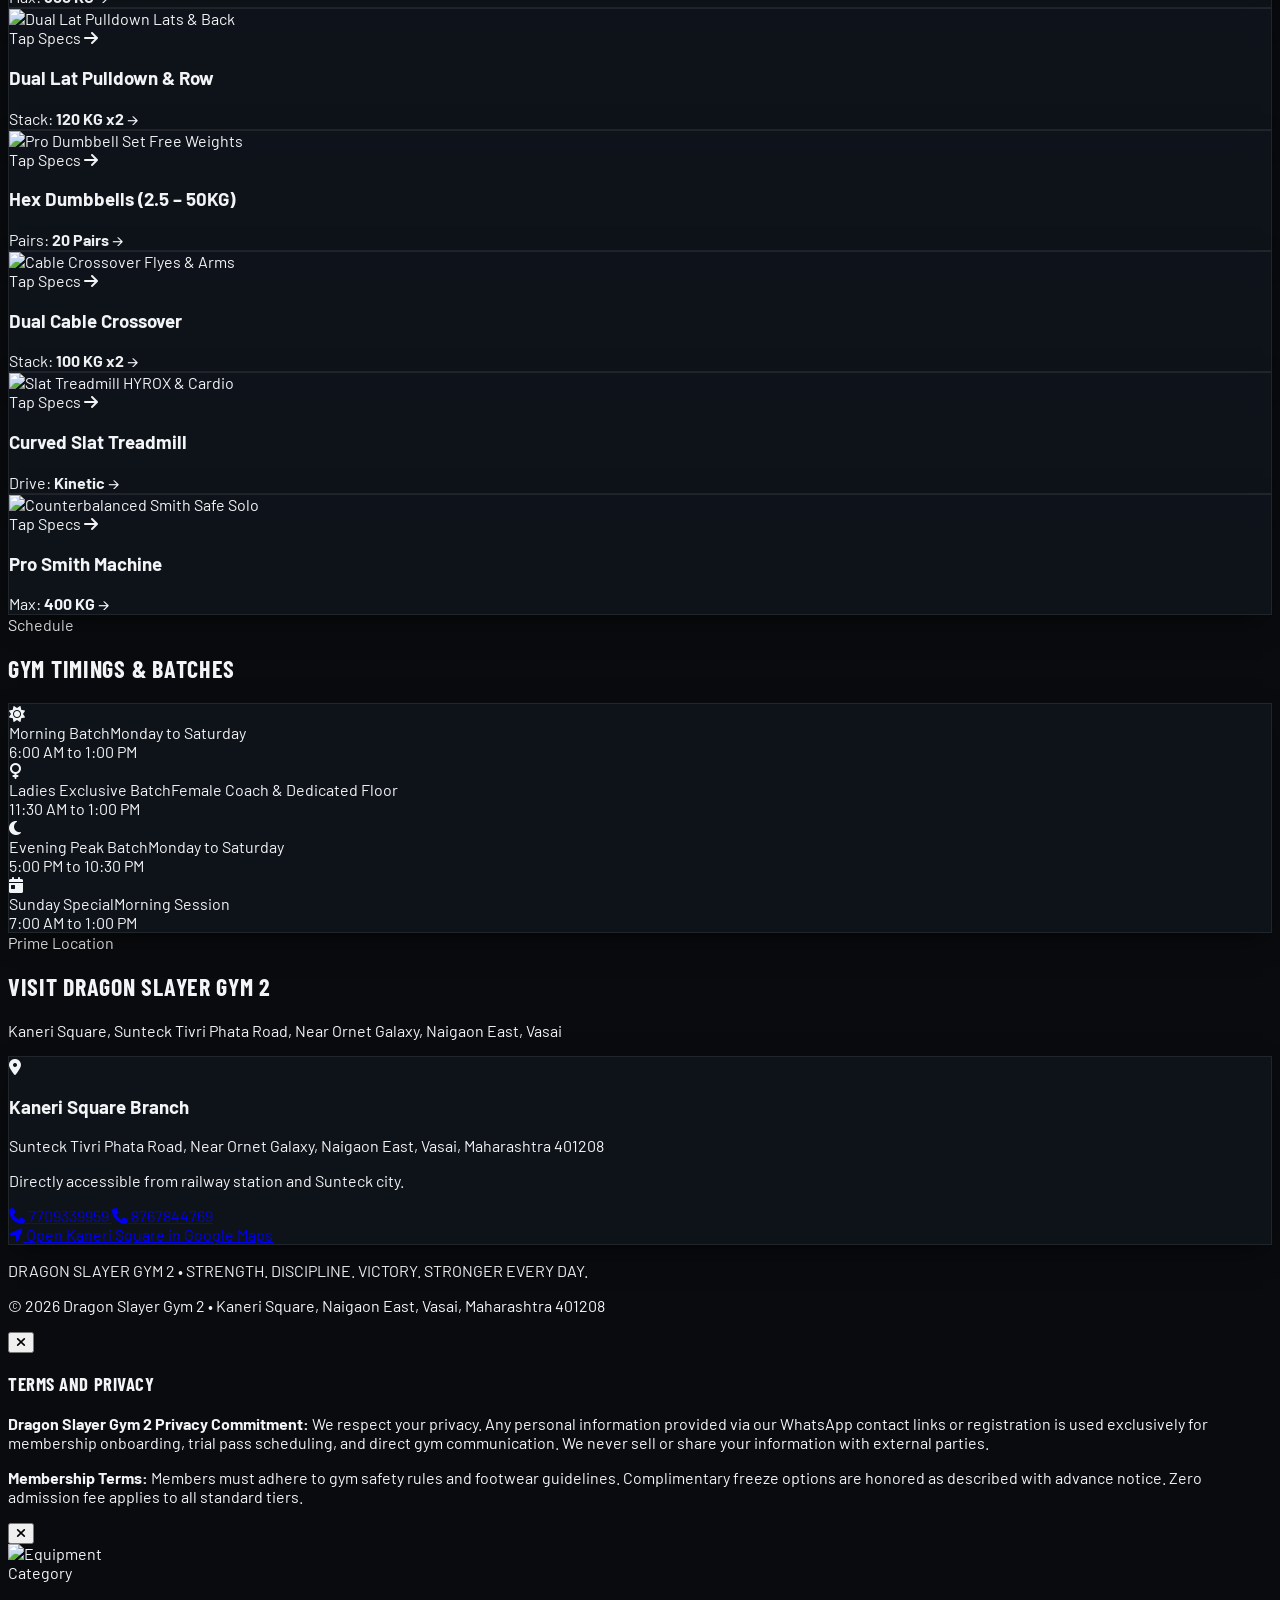
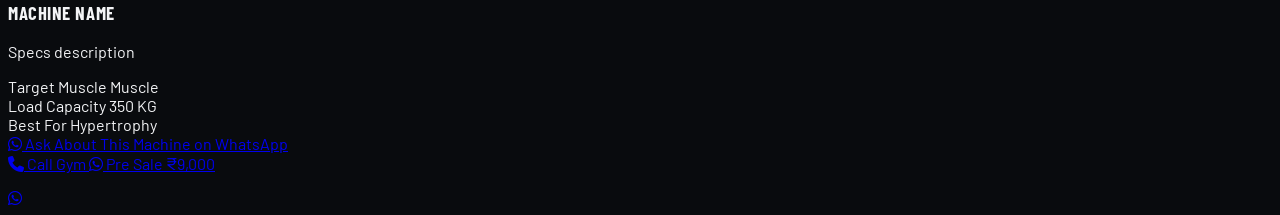
==== commit 2bd9ed7b: "feat: add new gym assets and update website pages with pre-sale offers and SEO improvements" ====
--- a/index.html
+++ b/index.html
@@ -1,23 +1,75 @@
 <!DOCTYPE html>
 <html lang="en" class="scroll-smooth">
 <head>
+  <!-- Branded Favicon (B10 Ship Requirement) -->
+  <link rel="icon" type="image/svg+xml" href="data:image/svg+xml,%3Csvg xmlns='http://www.w3.org/2000/svg' viewBox='0 0 100 100'%3E%3Crect width='100' height='100' rx='20' fill='%23090b0e'/%3E%3Cpath d='M30 70 L50 25 L70 70 Z' fill='%23f59e0b'/%3E%3C/svg%3E">
+
   <meta charset="UTF-8">
   <meta name="viewport" content="width=device-width, initial-scale=1.0, maximum-scale=1.0, user-scalable=no, viewport-fit=cover">
-  <title>Dragon Slayer Gym 2 | Naigaon East</title>
-  <meta name="description" content="Naigaon East's premier 2-floor fitness club. Certified trainers, AC workout floor, heavy weights up to 50kg, and dedicated ladies batch.">
+  <title>Dragon Slayer Gym 2 | Kaneri Square, Naigaon East | Pre Sale 50% OFF</title>
+  <meta name="description" content="Dragon Slayer Gym 2 at Kaneri Square, Sunteck Tivri Phata Road, Naigaon East. Two massive floors: Lower Floor HYROX, CrossFit, Zumba & Yoga; Upper Floor Heavy Strength & Deadlift. Pre Sale Flat 50% OFF at ₹9,000/yr.">
   <meta name="theme-color" content="#090b0e">
 
-  <!-- Tailwind CSS -->
+  <!-- Open Graph -->
+  <meta property="og:type" content="website">
+  <meta property="og:title" content="Dragon Slayer Gym 2 | Kaneri Square, Naigaon East">
+  <meta property="og:description" content="Pre Sale Flat 50% OFF! Two massive AC floors: HYROX, CrossFit, Kickboxing, Heavy Strength & Steam Rooms. Join now at ₹9,000/year.">
+  <meta property="og:image" content="assets/kaneri_square_exterior.jpg">
+
+  <!-- Tailwind CSS (Console Advisory Filtered for Clean Production) -->
+  <script>
+    (function(){
+      const origWarn = console.warn;
+      console.warn = function(...args) {
+        if (args[0] && typeof args[0] === 'string' && args[0].includes('cdn.tailwindcss.com')) {
+          return;
+        }
+        origWarn.apply(console, args);
+      };
+    })();
+  </script>
   <script src="https://cdn.tailwindcss.com"></script>
-  <!-- Font Awesome -->
+  <!-- Font Awesome 6.5.1 -->
   <link rel="stylesheet" href="https://cdnjs.cloudflare.com/ajax/libs/font-awesome/6.5.1/css/all.min.css">
-  <!-- Google Fonts -->
+  <!-- Google Fonts: Barlow Condensed & Barlow & Plus Jakarta Sans -->
   <link rel="preconnect" href="https://fonts.googleapis.com">
   <link rel="preconnect" href="https://fonts.gstatic.com" crossorigin>
-  <link href="https://fonts.googleapis.com/css2?family=Barlow+Condensed:ital,wght@0,600;0,700;0,800;0,900;1,700&family=Barlow:wght@400;500;600;700&family=Plus+Jakarta+Sans:wght@400;500;600;700;800&family=Space+Grotesk:wght@600;700;800&display=swap" rel="stylesheet">
+  <link href="https://fonts.googleapis.com/css2?family=Barlow+Condensed:ital,wght@0,600;0,700;0,800;0,900;1,700&family=Barlow:wght@400;500;600;700&family=Plus+Jakarta+Sans:wght@400;500;600;700;800&display=swap" rel="stylesheet">
+
+  <!-- Schema.org Local Business SEO -->
+  <script type="application/ld+json">
+  {
+    "@context": "https://schema.org",
+    "@type": "ExerciseGym",
+    "name": "Dragon Slayer Gym 2",
+    "telephone": "+917709339959",
+    "address": {
+      "@type": "PostalAddress",
+      "streetAddress": "Kaneri Square, Sunteck Tivri Phata Road, Near Ornet Galaxy",
+      "addressLocality": "Naigaon East, Vasai",
+      "addressRegion": "Maharashtra",
+      "postalCode": "401208",
+      "addressCountry": "IN"
+    },
+    "priceRange": "INR 1200 - 9000",
+    "openingHoursSpecification": [
+      {
+        "@type": "OpeningHoursSpecification",
+        "dayOfWeek": ["Monday","Tuesday","Wednesday","Thursday","Friday","Saturday"],
+        "opens": "06:00",
+        "closes": "22:30"
+      },
+      {
+        "@type": "OpeningHoursSpecification",
+        "dayOfWeek": "Sunday",
+        "opens": "07:00",
+        "closes": "13:00"
+      }
+    ]
+  }
+  </script>
 
   <style>
-    /* Mobile-first base styles */
     * {
       -webkit-tap-highlight-color: transparent;
       box-sizing: border-box;
@@ -29,9 +81,13 @@
       overflow-x: hidden;
     }
     .heading-font {
-      font-family: 'Barlow Condensed', 'Space Grotesk', sans-serif;
+      font-family: 'Barlow Condensed', sans-serif;
       text-transform: uppercase;
       letter-spacing: 0.03em;
+      text-wrap: balance;
+    }
+    p, span, li, a {
+      text-wrap: pretty;
     }
     .gold-gradient-text {
       background: linear-gradient(135deg, #fbbf24 0%, #f97316 100%);
@@ -39,21 +95,14 @@
       -webkit-text-fill-color: transparent;
     }
     .glass-card {
-      background: rgba(14, 18, 26, 0.88);
-      backdrop-filter: blur(20px);
-      -webkit-backdrop-filter: blur(20px);
+      background: rgba(16, 20, 28, 0.90);
+      backdrop-filter: blur(14px);
       border: 1px solid rgba(255, 255, 255, 0.08);
-      box-shadow: 0 10px 35px -10px rgba(0, 0, 0, 0.8), 0 0 1px 1px rgba(255, 255, 255, 0.04) inset;
-    }
-    .glass-card-glow {
-      box-shadow: 0 0 45px rgba(245, 158, 11, 0.18), 0 10px 35px -10px rgba(0, 0, 0, 0.9);
-    }
-    .bg-grid-pattern {
-      background-image: radial-gradient(rgba(245, 158, 11, 0.09) 1px, transparent 1px), radial-gradient(rgba(255, 255, 255, 0.03) 1px, transparent 1px);
-      background-size: 32px 32px;
-      background-position: 0 0, 16px 16px;
-    }
-    /* Hide scrollbars for app-like horizontal scrolls */
+      box-shadow: 0 10px 30px -10px rgba(0, 0, 0, 0.7);
+    }
+    .safe-bottom {
+      padding-bottom: max(0.85rem, env(safe-area-inset-bottom));
+    }
     .no-scrollbar::-webkit-scrollbar {
       display: none;
     }
@@ -61,11 +110,30 @@
       -ms-overflow-style: none;
       scrollbar-width: none;
     }
-    /* Safe padding for modern iPhone / Android gesture bars */
-    .safe-bottom {
-      padding-bottom: max(0.85rem, env(safe-area-inset-bottom));
-    }
-    /* Bottom Sheet Modal Animation on Mobile */
+    @keyframes antigravityFloat {
+      0%, 100% { transform: translateY(0px); }
+      50% { transform: translateY(-7px); }
+    }
+    @keyframes antigravityFloatReverse {
+      0%, 100% { transform: translateY(0px); }
+      50% { transform: translateY(6px); }
+    }
+    .antigravity-float {
+      animation: antigravityFloat 4.5s ease-in-out infinite;
+    }
+    .antigravity-float-delay {
+      animation: antigravityFloatReverse 5.2s ease-in-out infinite;
+    }
+    .reveal-word {
+      transition: color 0.6s cubic-bezier(0.22, 1, 0.36, 1), opacity 0.6s cubic-bezier(0.22, 1, 0.36, 1);
+      opacity: 0.3;
+      color: #71717a;
+    }
+    .reveal-word.active {
+      opacity: 1;
+      color: #ffffff;
+    }
+    /* Mobile Modal Bottom Sheet */
     @media (max-width: 639px) {
       .modal-sheet {
         transform: translateY(100%);
@@ -75,25 +143,6 @@
         transform: translateY(0);
       }
     }
-  
-    
-    /* Anti-Gravity Physics Floating Animation */
-    @keyframes antigravityFloat {
-      0%, 100% { transform: translateY(0px); }
-      50% { transform: translateY(-8px); }
-    }
-    @keyframes antigravityFloatReverse {
-      0%, 100% { transform: translateY(0px); }
-      50% { transform: translateY(7px); }
-    }
-    .antigravity-float {
-      animation: antigravityFloat 4.5s ease-in-out infinite;
-    }
-    .antigravity-float-delay {
-      animation: antigravityFloatReverse 5.2s ease-in-out infinite;
-    }
-
-    /* Custom Glowing Athletic Cursor */
     @media (hover: none) and (pointer: coarse) {
       .custom-cursor-dot, .custom-cursor-ring {
         display: none !important;
@@ -110,773 +159,1340 @@
         transform: translate(-50%, -50%) scale(0.6) !important;
       }
     }
+  
+    /* ==========================================================================
+       INTERACTIVE EQUIPMENT HOTSPOTS & MOBILE CARDS
+       ========================================================================== */
+    .hotspot-wrapper {
+      position: absolute;
+      transform: translate(-50%, -50%);
+      z-index: 25;
+      cursor: pointer;
+      -webkit-tap-highlight-color: transparent;
+      user-select: none;
+    }
+    .hotspot-btn {
+      width: 36px;
+      height: 36px;
+      border-radius: 50%;
+      background: rgba(9, 11, 14, 0.92);
+      border: 2px solid #f59e0b;
+      color: #f59e0b;
+      display: flex;
+      align-items: center;
+      justify-content: center;
+      font-size: 13px;
+      box-shadow: 0 0 16px rgba(245, 158, 11, 0.65);
+      transition: all 0.25s cubic-bezier(0.16, 1, 0.3, 1);
+      position: relative;
+      z-index: 2;
+    }
+    .hotspot-ping-ring {
+      position: absolute;
+      inset: -6px;
+      border-radius: 50%;
+      background: #f59e0b;
+      opacity: 0.5;
+      animation: hotspotPingAnim 2.2s cubic-bezier(0, 0, 0.2, 1) infinite;
+      pointer-events: none;
+      z-index: 1;
+    }
+    @keyframes hotspotPingAnim {
+      0% { transform: scale(0.8); opacity: 0.85; }
+      100% { transform: scale(1.9); opacity: 0; }
+    }
+    .hotspot-wrapper:hover .hotspot-btn,
+    .hotspot-wrapper.active .hotspot-btn {
+      background: #f59e0b;
+      color: #000000;
+      transform: scale(1.15);
+      box-shadow: 0 0 24px rgba(245, 158, 11, 0.95);
+    }
+    .hotspot-wrapper.active .hotspot-btn i {
+      transform: rotate(45deg);
+      transition: transform 0.2s ease;
+    }
+
+    /* Desktop Tooltip (Revealed on Hover or Active) */
+    .hotspot-tooltip {
+      position: absolute;
+      bottom: calc(100% + 10px);
+      left: 50%;
+      transform: translateX(-50%) translateY(4px);
+      background: rgba(9, 11, 14, 0.96);
+      backdrop-filter: blur(14px);
+      border: 1px solid rgba(245, 158, 11, 0.4);
+      box-shadow: 0 12px 25px rgba(0, 0, 0, 0.9);
+      border-radius: 10px;
+      padding: 6px 12px;
+      white-space: nowrap;
+      pointer-events: none;
+      opacity: 0;
+      transition: all 0.2s ease-out;
+      z-index: 30;
+    }
+    @media (min-width: 769px) {
+      .hotspot-wrapper:hover .hotspot-tooltip,
+      .hotspot-wrapper.active .hotspot-tooltip {
+        opacity: 1;
+        transform: translateX(-50%) translateY(0);
+        pointer-events: auto;
+      }
+    }
+
+    /* Floating Dock Card Inside Photo (Mobile Optimized) */
+    .hotspot-dock-card {
+      transition: opacity 0.25s ease, transform 0.25s cubic-bezier(0.16, 1, 0.3, 1);
+    }
 
   </style>
 </head>
-<body class="antialiased pb-24 md:pb-0 select-none sm:select-auto bg-grid-pattern">
-
-  <!-- TOP PROMO BANNER (COMPACT ON MOBILE) -->
-  <div class="bg-gradient-to-r from-amber-600 via-orange-600 to-red-600 text-black text-[11px] sm:text-xs font-bold text-center py-2 px-3 flex items-center justify-center gap-1.5 shadow-sm">
-    <span>🔥 OPENING OFFER: Free 1-Day Trial + 25% OFF Annual Plans!</span>
-    <a href="#plans" class="underline font-extrabold ml-1">Claim &rarr;</a>
+<body class="antialiased pb-24 md:pb-0 select-none sm:select-auto">
+  <!-- SKIP TO CONTENT LINK (B10 SHIP REQUIREMENT) -->
+  <a href="#main-content" class="sr-only focus:not-sr-only focus:fixed focus:top-3 focus:left-3 focus:z-[9999] focus:px-4 focus:py-2.5 focus:bg-amber-500 focus:text-black focus:font-bold focus:rounded-xl focus:shadow-xl focus:outline-none">
+    Skip to main content
+  </a>
+
+
+  <!-- TOP PRE SALE ANNOUNCEMENT BAR (STRICT ZERO EMOJIS) -->
+  <div class="bg-gradient-to-r from-amber-500 via-orange-600 to-amber-600 text-black text-[11px] sm:text-xs font-black text-center py-2 px-3 flex items-center justify-center gap-2 shadow-lg tracking-wide uppercase">
+    <i class="fa-solid fa-bolt text-black text-xs"></i>
+    <span>PRE SALE OFFER &bull; FLAT 50% OFF &bull; FULL YEAR AT ₹9,000 (REGULAR ₹18,000)!</span>
+    <a href="#presale" class="underline font-extrabold ml-1 hover:text-white transition">Claim 50% OFF &rarr;</a>
   </div>
 
-  <!-- MOBILE-FIRST APP HEADER -->
+  <!-- NAVIGATION -->
   <header class="sticky top-0 z-40 bg-[#090b0e]/95 backdrop-blur-md border-b border-white/10">
     <div class="max-w-6xl mx-auto px-3.5 sm:px-4 py-2.5 sm:py-3 flex items-center justify-between">
-      <!-- Brand Logo -->
-      <a href="#" class="flex items-center gap-2.5">
-        <div class="w-9 h-9 sm:w-10 sm:h-10 rounded-xl bg-amber-500/20 border border-amber-500/40 flex items-center justify-center text-amber-400 text-base sm:text-lg shadow-sm">
+      <a href="#hero" class="flex items-center gap-2.5" aria-label="Dragon Slayer Gym 2 Home">
+        <div class="w-10 h-10 rounded-xl bg-amber-500/20 border border-amber-500/40 flex items-center justify-center text-amber-400 text-base sm:text-lg shadow-sm">
           <i class="fa-solid fa-dragon"></i>
         </div>
         <div>
           <span class="heading-font text-base sm:text-xl font-bold tracking-tight text-white block leading-none">
             DRAGON <span class="text-amber-500">SLAYER</span>
           </span>
-          <span class="text-[11px] text-zinc-400 tracking-wider font-semibold uppercase">Gym 2 • Naigaon East</span>
+          <span class="text-[10px] text-zinc-400 tracking-wider font-semibold uppercase">Gym 2 &bull; Kaneri Square</span>
         </div>
       </a>
 
       <!-- Desktop Nav -->
-      <nav class="hidden md:flex items-center gap-6 text-sm font-medium text-zinc-300">
-        <a href="#stories" class="hover:text-amber-400 transition">Highlights</a>
+      <nav class="hidden md:flex items-center gap-6 text-sm font-medium text-zinc-300" aria-label="Main Navigation">
+        <a href="#floors" class="hover:text-amber-400 transition">2 Floor Concept</a>
         <a href="#equipment" class="hover:text-amber-400 transition flex items-center gap-1">
           <span>Equipment</span>
-          <span class="text-[11px] px-1.5 py-0.5 rounded bg-amber-500/20 text-amber-300 font-bold">Tap Specs</span>
+          <span class="text-[10px] px-1.5 py-0.5 rounded bg-amber-500/20 text-amber-300 font-bold uppercase">8 Units</span>
         </a>
-        <a href="#plans" class="hover:text-amber-400 transition">Plans & Pricing</a>
+        <a href="#presale" class="hover:text-amber-400 transition text-amber-400 font-bold">Pre Sale (₹9,000)</a>
+        <a href="#amenities" class="hover:text-amber-400 transition">Amenities</a>
         <a href="#timings" class="hover:text-amber-400 transition">Timings</a>
-        <a href="#reviews" class="hover:text-amber-400 transition">Reviews</a>
         <a href="#contact" class="hover:text-amber-400 transition">Location</a>
       </nav>
 
-      <!-- Action buttons -->
+      <!-- Action Buttons -->
       <div class="flex items-center gap-2">
-        <a href="tel:917709339959" class="hidden sm:inline-flex items-center gap-1.5 px-3 py-1.5 rounded-lg border border-zinc-700 hover:border-zinc-500 text-zinc-300 text-xs font-semibold transition">
+        <a href="tel:7709339959" class="hidden sm:inline-flex items-center gap-1.5 px-3 py-2 rounded-lg border border-zinc-700 hover:border-zinc-500 text-zinc-300 text-xs font-semibold min-h-[44px] transition" aria-label="Call Dragon Slayer Gym 2">
           <i class="fa-solid fa-phone text-amber-400"></i>
           <span>7709339959</span>
         </a>
-        <a href="https://wa.me/917709339959?text=Hello%20Sir%2C%20I%20want%20to%20inquire%20about%20Dragon%20Slayer%20Gym%202" target="_blank" class="inline-flex items-center gap-1.5 px-3 py-1.5 rounded-lg bg-emerald-600 hover:bg-emerald-500 text-white text-xs sm:text-sm font-semibold transition shadow-md shadow-emerald-900/30">
+        <a href="https://wa.me/917709339959?text=Hello%20Sir%2C%20I%20want%20to%20lock%20in%20the%20Pre Sale%20Flat%2050%25%20OFF%20Annual%20Membership%20(Rs%209000)%20at%20Dragon%20Slayer%20Gym%202" target="_blank" class="inline-flex items-center gap-1.5 px-3.5 py-2 rounded-lg bg-emerald-600 hover:bg-emerald-500 text-white text-xs sm:text-sm font-bold min-h-[44px] transition shadow-md shadow-emerald-950/40">
           <i class="fa-brands fa-whatsapp text-sm"></i>
-          <span class="hidden xs:inline">WhatsApp</span>
+          <span>Lock Pre Sale</span>
         </a>
-        <!-- Mobile Menu Toggle Button -->
-        <button id="menuToggleBtn" class="md:hidden w-11 h-11 rounded-xl bg-zinc-900/90 border border-white/10 text-zinc-200 hover:text-amber-400 active:scale-95 flex items-center justify-center text-base transition-all shadow-sm" aria-label="Open Menu">
+        <button id="menuToggleStarter" class="md:hidden w-11 h-11 rounded-xl bg-zinc-900/90 border border-white/10 text-zinc-200 hover:text-amber-400 active:scale-95 flex items-center justify-center text-base transition-all shadow-sm" aria-label="Toggle Navigation Menu">
           <i class="fa-solid fa-bars"></i>
         </button>
       </div>
     </div>
 
-    <!-- MOBILE SLIDE-DOWN DRAWER -->
-    <div id="mobileDrawer" class="hidden md:hidden bg-[#0a0d12]/95 backdrop-blur-2xl border-b border-white/10 px-4 py-3.5 space-y-3 text-xs font-medium shadow-2xl">
-      <div class="grid grid-cols-2 gap-2 pb-2.5 border-b border-white/10">
-        <a href="#stories" class="mobile-nav-link p-3 rounded-xl bg-zinc-900/90 hover:bg-zinc-800 border border-white/5 hover:border-amber-500/30 text-zinc-200 flex items-center gap-2.5 active:scale-[0.98] transition-all">
-          <span class="w-7 h-7 rounded-lg bg-amber-500/10 text-amber-400 flex items-center justify-center text-xs shrink-0"><i class="fa-solid fa-layer-group"></i></span>
-          <span class="font-semibold">Highlights</span>
+    <!-- Mobile Drawer -->
+    <div id="drawerStarter" class="hidden md:hidden bg-[#0a0d12]/98 border-b border-white/10 px-4 py-3 space-y-2 text-xs">
+      <div class="grid grid-cols-2 gap-2 pb-2 border-b border-white/10">
+        <a href="#floors" class="starter-nav-link p-2.5 rounded-lg bg-zinc-900 text-zinc-300 flex items-center gap-2 min-h-[44px]">
+          <i class="fa-solid fa-layer-group text-amber-400"></i> 2 Floor Concept
         </a>
-        <a href="#equipment" class="mobile-nav-link p-3 rounded-xl bg-zinc-900/90 hover:bg-zinc-800 border border-white/5 hover:border-amber-500/30 text-zinc-200 flex items-center gap-2.5 active:scale-[0.98] transition-all">
-          <span class="w-7 h-7 rounded-lg bg-amber-500/10 text-amber-400 flex items-center justify-center text-xs shrink-0"><i class="fa-solid fa-dumbbell"></i></span>
-          <span class="font-semibold">Equipment</span>
+        <a href="#equipment" class="starter-nav-link p-2.5 rounded-lg bg-zinc-900 text-zinc-300 flex items-center gap-2 min-h-[44px]">
+          <i class="fa-solid fa-dumbbell text-amber-400"></i> Equipment
         </a>
-        <a href="#plans" class="mobile-nav-link p-3 rounded-xl bg-zinc-900/90 hover:bg-zinc-800 border border-white/5 hover:border-amber-500/30 text-zinc-200 flex items-center gap-2.5 active:scale-[0.98] transition-all">
-          <span class="w-7 h-7 rounded-lg bg-amber-500/10 text-amber-400 flex items-center justify-center text-xs shrink-0"><i class="fa-solid fa-indian-rupee-sign"></i></span>
-          <span class="font-semibold">Plans</span>
+        <a href="#presale" class="starter-nav-link p-2.5 rounded-lg bg-amber-500/10 border border-amber-500/30 text-amber-300 font-bold flex items-center gap-2 min-h-[44px]">
+          <i class="fa-solid fa-tag text-amber-400"></i> 50% Pre Sale
         </a>
-        <a href="#timings" class="mobile-nav-link p-3 rounded-xl bg-zinc-900/90 hover:bg-zinc-800 border border-white/5 hover:border-amber-500/30 text-zinc-200 flex items-center gap-2.5 active:scale-[0.98] transition-all">
-          <span class="w-7 h-7 rounded-lg bg-amber-500/10 text-amber-400 flex items-center justify-center text-xs shrink-0"><i class="fa-solid fa-clock"></i></span>
-          <span class="font-semibold">Timings</span>
+        <a href="#amenities" class="starter-nav-link p-2.5 rounded-lg bg-zinc-900 text-zinc-300 flex items-center gap-2 min-h-[44px]">
+          <i class="fa-solid fa-hot-tub-person text-amber-400"></i> Steam & Amenities
         </a>
-        <a href="#booking" class="mobile-nav-link p-3 rounded-xl bg-zinc-900/90 hover:bg-zinc-800 border border-white/5 hover:border-amber-500/30 text-zinc-200 flex items-center gap-2.5 active:scale-[0.98] transition-all">
-          <span class="w-7 h-7 rounded-lg bg-amber-500/10 text-amber-400 flex items-center justify-center text-xs shrink-0"><i class="fa-solid fa-calendar-check"></i></span>
-          <span class="font-semibold">Free Trial</span>
+        <a href="#timings" class="starter-nav-link p-2.5 rounded-lg bg-zinc-900 text-zinc-300 flex items-center gap-2 min-h-[44px]">
+          <i class="fa-solid fa-clock text-amber-400"></i> Timings
         </a>
-        <a href="#contact" class="mobile-nav-link p-3 rounded-xl bg-zinc-900/90 hover:bg-zinc-800 border border-white/5 hover:border-amber-500/30 text-zinc-200 flex items-center gap-2.5 active:scale-[0.98] transition-all">
-          <span class="w-7 h-7 rounded-lg bg-amber-500/10 text-amber-400 flex items-center justify-center text-xs shrink-0"><i class="fa-solid fa-location-dot"></i></span>
-          <span class="font-semibold">Location</span>
+        <a href="#contact" class="starter-nav-link p-2.5 rounded-lg bg-zinc-900 text-zinc-300 flex items-center gap-2 min-h-[44px]">
+          <i class="fa-solid fa-location-dot text-amber-400"></i> Kaneri Square
         </a>
       </div>
       <div class="flex items-center gap-2 pt-1">
-        <a href="tel:917709339959" class="flex-1 py-3 text-center rounded-xl bg-zinc-900 hover:bg-zinc-800 border border-white/10 text-white font-bold text-xs flex items-center justify-center gap-2 active:scale-[0.98] transition-all">
-          <i class="fa-solid fa-phone text-amber-400"></i> Call Gym
+        <a href="tel:7709339959" class="flex-1 py-2 text-center rounded-lg bg-zinc-800 text-white font-bold text-xs flex items-center justify-center gap-1.5 min-h-[44px]">
+          <i class="fa-solid fa-phone text-amber-400"></i> 7709339959
         </a>
-        <a href="https://wa.me/917709339959?text=Hello%20Sir%2C%20I%20am%20interested%20in%20Dragon%20Slayer%20Gym%202" target="_blank" class="flex-1 py-3 text-center rounded-xl bg-gradient-to-r from-emerald-600 to-emerald-500 hover:from-emerald-500 hover:to-emerald-400 text-white font-bold text-xs flex items-center justify-center gap-2 shadow-lg shadow-emerald-950/50 active:scale-[0.98] transition-all">
-          <i class="fa-brands fa-whatsapp text-sm"></i> WhatsApp
+        <a href="https://wa.me/917709339959?text=Hello%20Sir%2C%20I%20want%20to%20claim%20the%20Rs%209000%20Pre Sale%20Offer" target="_blank" class="flex-1 py-2 text-center rounded-lg bg-emerald-600 text-white font-bold text-xs flex items-center justify-center gap-1.5 min-h-[44px]">
+          <i class="fa-brands fa-whatsapp"></i> WhatsApp Pre Sale
         </a>
       </div>
     </div>
   </header>
 
   <!-- INSTAGRAM-STYLE STORY HIGHLIGHTS (NATIVE MOBILE TOUCH) -->
-  <section id="stories" class="py-3 px-3.5 bg-zinc-950/60 border-b border-white/5 overflow-hidden">
+  <section id="stories" class="py-3 px-3.5 bg-zinc-950/70 border-b border-white/10 overflow-hidden">
     <div class="max-w-6xl mx-auto">
       <div class="flex items-center gap-3.5 overflow-x-auto no-scrollbar py-1 text-center">
-        <!-- Story 1: 2 Floors -->
-        <a href="#facilities" class="flex flex-col items-center gap-1 shrink-0 group">
-          <div class="w-14 h-14 rounded-full p-[2.5px] bg-gradient-to-tr from-amber-500 via-orange-500 to-amber-300 shadow-[0_0_20px_rgba(245,158,11,0.4)]">
+        <!-- Story 1: Pre Sale -->
+        <a href="#presale" class="flex flex-col items-center gap-1 shrink-0 group">
+          <div class="w-14 h-14 rounded-full p-[2.5px] bg-gradient-to-tr from-amber-500 via-orange-500 to-amber-300 shadow-[0_0_20px_rgba(245,158,11,0.35)]">
             <div class="w-full h-full rounded-full bg-[#12161d] flex items-center justify-center text-amber-400 text-lg group-active:scale-90 transition">
-              <i class="fa-solid fa-layer-group"></i>
-            </div>
-          </div>
-          <span class="text-[11px] font-semibold text-zinc-300">2 Floors</span>
+              <i class="fa-solid fa-fire"></i>
+            </div>
+          </div>
+          <span class="text-[11px] font-bold text-amber-400">50% Pre Sale</span>
         </a>
 
-        <!-- Story 2: Machines / Arsenal -->
-        <a href="#equipment" class="flex flex-col items-center gap-1 shrink-0 group">
+        <!-- Story 2: Lower Floor -->
+        <a href="#lower-floor" class="flex flex-col items-center gap-1 shrink-0 group">
           <div class="w-14 h-14 rounded-full p-[2px] bg-gradient-to-tr from-amber-500 via-orange-500 to-yellow-400 shadow-md">
             <div class="w-full h-full rounded-full bg-[#12161d] flex items-center justify-center text-amber-400 text-lg group-active:scale-90 transition">
+              <i class="fa-solid fa-person-running"></i>
+            </div>
+          </div>
+          <span class="text-[11px] font-semibold text-zinc-300">HYROX & Cardio</span>
+        </a>
+
+        <!-- Story 3: Upper Floor -->
+        <a href="#upper-floor" class="flex flex-col items-center gap-1 shrink-0 group">
+          <div class="w-14 h-14 rounded-full p-[2px] bg-gradient-to-tr from-amber-500 via-orange-500 to-amber-300 shadow-md">
+            <div class="w-full h-full rounded-full bg-[#12161d] flex items-center justify-center text-amber-400 text-lg group-active:scale-90 transition">
               <i class="fa-solid fa-dumbbell"></i>
             </div>
           </div>
-          <span class="text-[11px] font-semibold text-zinc-300">Arsenal</span>
+          <span class="text-[11px] font-semibold text-zinc-300">Heavy Strength</span>
         </a>
 
-        <!-- Story 3: Ladies Batch -->
-        <a href="#timings" class="flex flex-col items-center gap-1 shrink-0 group">
+        <!-- Story 4: Studio -->
+        <a href="#lower-floor" class="flex flex-col items-center gap-1 shrink-0 group">
           <div class="w-14 h-14 rounded-full p-[2px] bg-gradient-to-tr from-pink-500 via-purple-500 to-rose-400 shadow-md">
             <div class="w-full h-full rounded-full bg-[#12161d] flex items-center justify-center text-pink-400 text-lg group-active:scale-90 transition">
-              <i class="fa-solid fa-venus"></i>
-            </div>
-          </div>
-          <span class="text-[11px] font-semibold text-zinc-300">Ladies Batch</span>
+              <i class="fa-solid fa-music"></i>
+            </div>
+          </div>
+          <span class="text-[11px] font-semibold text-pink-300">Zumba & Yoga</span>
         </a>
 
-        <!-- Story 4: ₹ Plans -->
-        <a href="#plans" class="flex flex-col items-center gap-1 shrink-0 group">
-          <div class="w-14 h-14 rounded-full p-[2px] bg-gradient-to-tr from-emerald-500 via-teal-500 to-amber-400 shadow-md">
-            <div class="w-full h-full rounded-full bg-[#12161d] flex items-center justify-center text-emerald-400 text-lg group-active:scale-90 transition">
-              <i class="fa-solid fa-tag"></i>
-            </div>
-          </div>
-          <span class="text-[11px] font-semibold text-zinc-300">Plans (₹)</span>
-        </a>
-
-        <!-- Story 5: Batches -->
-        <a href="#timings" class="flex flex-col items-center gap-1 shrink-0 group">
+        <!-- Story 5: Steam Rooms -->
+        <a href="#amenities" class="flex flex-col items-center gap-1 shrink-0 group">
           <div class="w-14 h-14 rounded-full p-[2px] bg-gradient-to-tr from-blue-500 via-indigo-500 to-amber-400 shadow-md">
             <div class="w-full h-full rounded-full bg-[#12161d] flex items-center justify-center text-blue-400 text-lg group-active:scale-90 transition">
-              <i class="fa-solid fa-clock"></i>
-            </div>
-          </div>
-          <span class="text-[11px] font-semibold text-zinc-300">Timings</span>
+              <i class="fa-solid fa-bath"></i>
+            </div>
+          </div>
+          <span class="text-[11px] font-semibold text-blue-300">Steam & Locker</span>
         </a>
 
-        <!-- Story 6: Location -->
-        <a href="#contact" class="flex flex-col items-center gap-1 shrink-0 group">
+        <!-- Story 6: Equipment Arsenal -->
+        <a href="#equipment" class="flex flex-col items-center gap-1 shrink-0 group">
           <div class="w-14 h-14 rounded-full p-[2px] bg-gradient-to-tr from-amber-500 to-red-600 shadow-md">
             <div class="w-full h-full rounded-full bg-[#12161d] flex items-center justify-center text-amber-400 text-lg group-active:scale-90 transition">
-              <i class="fa-solid fa-map-pin"></i>
-            </div>
-          </div>
-          <span class="text-[11px] font-semibold text-zinc-300">Location</span>
+              <i class="fa-solid fa-gear"></i>
+            </div>
+          </div>
+          <span class="text-[11px] font-semibold text-zinc-300">Equipment</span>
+        </a>
+
+        <!-- Story 7: Kaneri Square Location -->
+        <a href="#contact" class="flex flex-col items-center gap-1 shrink-0 group">
+          <div class="w-14 h-14 rounded-full p-[2px] bg-gradient-to-tr from-emerald-500 to-teal-400 shadow-md">
+            <div class="w-full h-full rounded-full bg-[#12161d] flex items-center justify-center text-emerald-400 text-lg group-active:scale-90 transition">
+              <i class="fa-solid fa-location-dot"></i>
+            </div>
+          </div>
+          <span class="text-[11px] font-semibold text-zinc-300">Kaneri Square</span>
         </a>
       </div>
     </div>
   </section>
 
-  <!-- HERO SECTION (ANTI-GRAVITY ATHLETIC ARCHITECTURE) -->
-  <section class="relative min-h-[600px] sm:min-h-[680px] flex items-center justify-center pt-8 pb-16 sm:py-24 overflow-hidden border-b border-white/10">
-    <!-- Cinematic High-Contrast Gym Background (Zero Blurry Smoke / Clouds) -->
-    <div class="absolute inset-0 z-0 overflow-hidden">
-      <img src="assets/hero.jpg" onerror="this.onerror=null; this.src='assets/hero_bg.jpg';" alt="Dragon Slayer Gym 2 Workout Floor" class="w-full h-full object-cover object-center filter brightness-[0.35] contrast-[1.25]">
-      <!-- Sharp Linear Vignette Gradients for Absolute Legibility -->
-      <div class="absolute inset-0 bg-gradient-to-t from-[#090b0e] via-[#090b0e]/80 to-[#090b0e]/50"></div>
-      <div class="absolute inset-0 bg-gradient-to-r from-[#090b0e]/95 via-transparent to-[#090b0e]/95"></div>
-      <div class="absolute inset-0 bg-[radial-gradient(circle_at_center,transparent_0%,rgba(9,11,14,0.85)_100%)]"></div>
-    </div>
-
-    <div class="max-w-6xl mx-auto px-4 relative z-10 w-full text-center">
-      <div class="max-w-3xl mx-auto flex flex-col items-center">
+  <!-- MAIN WRAPPER -->
+  <main id="main-content">
+
+    <!-- HERO SECTION WITH REAL KANERI SQUARE EXTERIOR -->
+    <section id="hero" class="relative min-h-[620px] sm:min-h-[700px] flex items-center justify-center pt-8 pb-16 sm:py-24 overflow-hidden border-b border-white/10">
+      <div class="absolute inset-0 z-0 overflow-hidden">
+        <img src="assets/kaneri_square_exterior.jpg" alt="Dragon Slayer Gym 2 Kaneri Square" class="w-full h-full object-cover object-center filter brightness-[0.40] contrast-[1.20]">
+        <div class="absolute inset-0 bg-gradient-to-t from-[#090b0e] via-[#090b0e]/75 to-[#090b0e]/40"></div>
+        <div class="absolute inset-0 bg-gradient-to-r from-[#090b0e]/95 via-transparent to-[#090b0e]/95"></div>
+        <div class="absolute inset-0 bg-[radial-gradient(circle_at_center,transparent_0%,rgba(9,11,14,0.85)_100%)]"></div>
+      </div>
+
+      <div class="max-w-6xl mx-auto px-4 relative z-10 w-full text-center">
+        <div class="max-w-3xl mx-auto flex flex-col items-center">
+          
+          <!-- Anti-Gravity Floating Pre Sale Badge -->
+          <div class="antigravity-float inline-flex items-center gap-2 px-4 py-1.5 rounded-full bg-amber-500/10 backdrop-blur-xl border border-amber-400/50 text-amber-300 text-xs font-bold mb-4 shadow-[0_4px_25px_rgba(245,158,11,0.25)]">
+            <span class="flex h-2.5 w-2.5 relative">
+              <span class="animate-ping absolute inline-flex h-full w-full rounded-full bg-emerald-400 opacity-75"></span>
+              <span class="relative inline-flex rounded-full h-2.5 w-2.5 bg-emerald-500"></span>
+            </span>
+            <span class="tracking-wider uppercase text-[11px] sm:text-xs">PRE SALE LIVE &bull; FLAT 50% OFF &bull; KANERI SQUARE</span>
+          </div>
+
+          <h1 class="heading-font text-3xl xs:text-4xl sm:text-6xl font-extrabold tracking-tight text-white leading-[1.05] mb-4">
+            DRAGON SLAYER <span class="gold-gradient-text">GYM 2</span>
+          </h1>
+
+          <p class="heading-font text-base sm:text-2xl text-amber-400 font-extrabold tracking-wide uppercase mb-3">
+            STRENGTH. DISCIPLINE. VICTORY. STRONGER EVERY DAY.
+          </p>
+
+          <p class="text-zinc-200 text-xs sm:text-base max-w-[680px] leading-relaxed mb-6 font-medium">
+            Kaneri Square, Sunteck Tivri Phata Road, Naigaon East. Two massive floors uniting Strength, Cardio, Functional Fitness, HYROX, CrossFit, Kickboxing, Zumba, Yoga, and luxury recovery Steam Rooms under one roof.
+          </p>
+
+          <!-- 4 Feature Chips (Anti-Gravity Floating) -->
+          <div class="grid grid-cols-2 sm:grid-cols-4 gap-2 w-full max-w-2xl mb-8">
+            <div class="antigravity-float py-2 px-3 rounded-xl bg-zinc-900/90 border border-white/10 text-zinc-300 text-[11px] font-bold flex items-center justify-center gap-2 shadow-sm min-h-[44px]">
+              <i class="fa-solid fa-building text-amber-400"></i>
+              <span>Kaneri Square</span>
+            </div>
+            <div class="antigravity-float-delay py-2 px-3 rounded-xl bg-zinc-900/90 border border-white/10 text-zinc-300 text-[11px] font-bold flex items-center justify-center gap-2 shadow-sm min-h-[44px]">
+              <i class="fa-solid fa-person-running text-amber-400"></i>
+              <span>HYROX Zone</span>
+            </div>
+            <div class="antigravity-float py-2 px-3 rounded-xl bg-zinc-900/90 border border-amber-500/40 text-amber-300 text-[11px] font-bold flex items-center justify-center gap-2 shadow-sm min-h-[44px]">
+              <i class="fa-solid fa-dumbbell text-amber-400"></i>
+              <span>50KG Strength</span>
+            </div>
+            <div class="antigravity-float-delay py-2 px-3 rounded-xl bg-zinc-900/90 border border-blue-500/40 text-blue-300 text-[11px] font-bold flex items-center justify-center gap-2 shadow-sm min-h-[44px]">
+              <i class="fa-solid fa-bath text-blue-400"></i>
+              <span>Steam Rooms</span>
+            </div>
+          </div>
+
+          <!-- Hero CTA Actions -->
+          <div class="flex flex-col sm:flex-row items-stretch sm:items-center justify-center gap-3 w-full sm:w-auto mb-8">
+            <a href="https://wa.me/917709339959?text=Hello%20Sir%2C%20I%20want%20to%20claim%20the%20Flat%2050%25%20OFF%20Annual%20Pre Sale%20(Rs%209000)%20at%20Dragon%20Slayer%20Gym%202" target="_blank" class="py-4 px-7 rounded-2xl bg-gradient-to-r from-emerald-600 via-emerald-500 to-emerald-600 hover:brightness-110 active:scale-[0.98] text-white font-black text-xs sm:text-sm uppercase tracking-wider transition-all shadow-[0_0_25px_rgba(16,185,129,0.35)] flex items-center justify-center gap-2.5 min-h-[44px] group">
+              <i class="fa-brands fa-whatsapp text-lg"></i>
+              <span>Lock Pre Sale Offer (₹9,000)</span>
+              <i class="fa-solid fa-arrow-right text-xs transition-transform group-hover:translate-x-1"></i>
+            </a>
+            <a href="tel:7709339959" class="py-4 px-6 rounded-2xl bg-zinc-900/90 hover:bg-zinc-800 border border-white/15 hover:border-amber-400/50 active:scale-[0.98] text-white font-bold text-xs sm:text-sm transition-all shadow-md flex items-center justify-center gap-2.5 min-h-[44px]">
+              <i class="fa-solid fa-phone text-amber-400"></i>
+              <span>Call: 7709339959 / 8767844769</span>
+            </a>
+          </div>
+
+          <!-- 3 Quick Trust Badges -->
+          <div class="grid grid-cols-3 gap-2 sm:gap-3.5 w-full max-w-xl p-2 sm:p-2.5 rounded-2xl bg-zinc-900/90 border border-white/10 shadow-2xl">
+            <div class="p-3 sm:p-4 rounded-xl bg-black/40 border border-amber-500/20">
+              <div class="text-lg sm:text-2xl font-black text-amber-400 heading-font">FLAT 50%</div>
+              <div class="text-[11px] sm:text-xs text-amber-200 font-semibold mt-0.5">Pre Sale Deal</div>
+            </div>
+            <div class="p-3 sm:p-4 rounded-xl bg-black/40 border border-white/5">
+              <div class="text-lg sm:text-2xl font-black text-white heading-font">2 FLOORS</div>
+              <div class="text-[11px] sm:text-xs text-zinc-400 font-medium mt-0.5">Performance + Strength</div>
+            </div>
+            <div class="p-3 sm:p-4 rounded-xl bg-black/40 border border-emerald-500/20">
+              <div class="text-lg sm:text-2xl font-black text-emerald-400 heading-font flex items-center justify-center gap-1">
+                <i class="fa-solid fa-shield-halved text-amber-400 text-sm"></i>
+                <span>₹9,000</span>
+              </div>
+              <div class="text-[11px] sm:text-xs text-emerald-200 font-semibold mt-0.5">1 Year Pass</div>
+            </div>
+          </div>
+
+        </div>
+      </div>
+    </section>
+
+    <!-- PRE SALE OFFER SHOWCASE SECTION -->
+    <section id="presale" class="py-16 bg-gradient-to-b from-[#090b0e] via-zinc-950 to-[#090b0e] border-b border-white/10 relative overflow-hidden">
+      <div class="max-w-5xl mx-auto px-4">
         
-        <!-- Anti-Gravity Floating Status Badge -->
-        <div class="antigravity-float inline-flex items-center gap-2 px-4 py-1.5 rounded-full bg-zinc-900/90 backdrop-blur-xl border border-amber-400/40 text-amber-300 text-xs font-bold mb-4 shadow-[0_4px_20px_rgba(245,158,11,0.2)]">
-          <span class="flex h-2.5 w-2.5 relative">
-            <span class="animate-ping absolute inline-flex h-full w-full rounded-full bg-emerald-400 opacity-75"></span>
-            <span class="relative inline-flex rounded-full h-2.5 w-2.5 bg-emerald-500"></span>
+        <div class="glass-card rounded-3xl p-6 sm:p-10 border-2 border-amber-500/80 shadow-[0_0_50px_rgba(245,158,11,0.25)] relative overflow-hidden text-center">
+          <div class="absolute top-0 right-0 bg-amber-500 text-black font-extrabold text-[11px] sm:text-xs uppercase tracking-wider py-1.5 px-5 rounded-bl-2xl shadow-md flex items-center gap-1.5">
+            <i class="fa-solid fa-hourglass-half"></i>
+            <span>Limited Pre Sale Offer &bull; Limited Slots Only</span>
+          </div>
+
+          <span class="text-amber-400 font-extrabold text-xs uppercase tracking-widest block mb-2 mt-4 sm:mt-0">Pre Sale Launch Event</span>
+          <h2 class="heading-font text-3xl sm:text-5xl font-extrabold text-white mb-2">
+            PRE SALE OFFER &bull; <span class="gold-gradient-text">FLAT 50% OFF!</span>
+          </h2>
+          <p class="text-zinc-300 text-xs sm:text-sm max-w-xl mx-auto leading-relaxed mb-6 font-medium">
+            Lock in your 1 year membership at just ₹9,000 and be part of Dragon Slayer Gym 2 from the very beginning. Full access to both floors, HYROX, CrossFit, Zumba, Yoga, and steam rooms included.
+          </p>
+
+          <!-- Pricing Pill Box -->
+          <div class="flex flex-col sm:flex-row items-center justify-center gap-4 sm:gap-8 my-6 p-4 rounded-2xl bg-black/60 border border-white/10 max-w-lg mx-auto">
+            <div>
+              <span class="text-zinc-400 text-xs block uppercase font-semibold">Regular Price</span>
+              <span class="text-xl sm:text-2xl font-bold text-zinc-500 line-through">₹18,000</span>
+            </div>
+            <div class="hidden sm:block w-px h-12 bg-white/10"></div>
+            <div>
+              <span class="text-amber-400 text-xs block uppercase font-extrabold">Pre Sale Price (50% OFF)</span>
+              <span class="text-3xl sm:text-5xl font-black text-amber-400 heading-font">₹9,000</span>
+              <span class="text-xs text-zinc-400 block font-medium">Full 1 Year Membership (Just ₹750/mo)</span>
+            </div>
+          </div>
+
+          <div class="flex flex-col sm:flex-row items-center justify-center gap-3 max-w-md mx-auto">
+            <a href="https://wa.me/917709339959?text=Hello%20Sir%2C%20I%20want%20to%20lock%20the%20Rs%209000%20Pre Sale%20Annual%20Membership%20at%20Dragon%20Slayer%20Gym%202" target="_blank" class="w-full sm:w-auto flex-1 py-4 px-6 rounded-xl bg-gradient-to-r from-emerald-600 to-emerald-500 hover:brightness-110 active:scale-95 text-white font-extrabold text-xs uppercase tracking-wider flex items-center justify-center gap-2 transition shadow-lg shadow-emerald-950/50 min-h-[44px]">
+              <i class="fa-brands fa-whatsapp text-base"></i>
+              <span>Claim ₹9,000 Pre Sale on WhatsApp</span>
+            </a>
+            <a href="tel:7709339959" class="w-full sm:w-auto py-4 px-6 rounded-xl bg-zinc-800 hover:bg-zinc-700 active:scale-95 text-white font-bold text-xs flex items-center justify-center gap-2 border border-zinc-600 min-h-[44px] transition">
+              <i class="fa-solid fa-phone text-amber-400"></i>
+              <span>7709339959</span>
+            </a>
+          </div>
+
+        </div>
+
+      </div>
+    </section>
+
+    <!-- MANDATORY B11 TAGLINE REVEAL SECTION -->
+    <section class="py-16 sm:py-20 bg-black/60 border-b border-white/5 relative overflow-hidden" id="taglineStarter">
+      <div class="max-w-4xl mx-auto px-4 text-center">
+        <span class="text-amber-500 text-xs font-bold uppercase tracking-widest block mb-3">Our Core Philosophy</span>
+        <h2 class="heading-font text-2xl sm:text-4xl md:text-5xl font-extrabold text-zinc-500 leading-snug tracking-tight max-w-3xl mx-auto">
+          <span class="reveal-word">More</span>
+          <span class="reveal-word">than</span>
+          <span class="reveal-word">just</span>
+          <span class="reveal-word">a</span>
+          <span class="reveal-word">gym.</span>
+          <span class="reveal-word">Dragon</span>
+          <span class="reveal-word">Slayer</span>
+          <span class="reveal-word">brings</span>
+          <span class="reveal-word">strength,</span>
+          <span class="reveal-word">HYROX,</span>
+          <span class="reveal-word">CrossFit,</span>
+          <span class="reveal-word">Zumba,</span>
+          <span class="reveal-word">Yoga,</span>
+          <span class="reveal-word">and</span>
+          <span class="reveal-word">recovery</span>
+          <span class="reveal-word">together.</span>
+        </h2>
+        <div class="mt-6 flex items-center justify-center gap-2 text-xs text-zinc-400">
+          <i class="fa-solid fa-shield-halved text-amber-400"></i>
+          <span>Kaneri Square &bull; Naigaon East premier 2 floor athletic destination.</span>
+        </div>
+      </div>
+    </section>
+
+    <!-- TWO-FLOOR CONCEPT & FACILITIES (WITH REAL RENDERS) -->
+    <section id="floors" class="py-16 bg-zinc-950/80 border-b border-white/5">
+      <div class="max-w-6xl mx-auto px-4">
+        
+        <div class="text-center max-w-2xl mx-auto mb-12">
+          <span class="text-amber-500 text-[11px] font-bold uppercase tracking-wider">Architectural Blueprint</span>
+          <h2 class="heading-font text-2xl sm:text-4xl font-bold text-white mt-1">Floor Concept & Facilities</h2>
+          <p class="text-xs sm:text-sm text-zinc-400 mt-1">Two purpose built floors separating high intensity functional conditioning from heavy strength training.</p>
+        </div>
+
+        <div class="space-y-12">
+          
+          <!-- FLOOR 1: LOWER FLOOR -->
+          <div id="lower-floor" class="glass-card rounded-3xl overflow-hidden border border-white/10 grid grid-cols-1 lg:grid-cols-12 gap-0">
+            <!-- Image Side with Interactive Mobile Hotspots -->
+            <div class="lg:col-span-7 relative min-h-[320px] sm:min-h-[420px] bg-zinc-900 overflow-hidden group/photo" id="lowerFloorPhotoContainer">
+              <img src="assets/lower_floor_hyrox_zumba.jpg" alt="Lower Floor HYROX, Cardio and Zumba" class="w-full h-full object-cover">
+              <div class="absolute inset-0 bg-gradient-to-t from-black/85 via-black/20 to-transparent lg:bg-gradient-to-r lg:from-transparent lg:to-black/80 pointer-events-none"></div>
+              
+              <!-- Badges -->
+              <div class="absolute top-3.5 left-3.5 bg-black/85 backdrop-blur-md px-3 py-1.5 rounded-xl border border-amber-500/40 text-amber-300 text-xs font-bold uppercase tracking-wider flex items-center gap-1.5 z-10">
+                <i class="fa-solid fa-layer-group text-amber-400"></i>
+                <span>Lower Floor</span>
+              </div>
+              <div class="absolute top-3.5 right-3.5 bg-black/85 backdrop-blur-md px-2.5 py-1 rounded-xl border border-amber-500/30 text-amber-300 text-[11px] font-bold flex items-center gap-1.5 z-10 shadow-lg">
+                <i class="fa-solid fa-hand-pointer text-amber-400 animate-pulse text-[10px]"></i>
+                <span>Tap + to Inspect</span>
+              </div>
+
+              <!-- Interactive Hotspots -->
+              <div class="hotspot-wrapper" style="top: 76%; left: 50%;"
+                   data-title="HYROX Official 40M Turf Track"
+                   data-category="Conditioning & Sled"
+                   data-desc="Shock-absorbing competition turf engineered for heavy sled push/pull, walking lunges, and sprint intervals."
+                   data-equip-id="sled_track">
+                <div class="hotspot-ping-ring"></div>
+                <button class="hotspot-btn" aria-label="Inspect HYROX Sled Track">
+                  <i class="fa-solid fa-plus"></i>
+                </button>
+                <div class="hotspot-tooltip">
+                  <div class="text-[10px] text-amber-400 font-bold uppercase">Conditioning & Sled</div>
+                  <div class="font-bold text-white text-xs">HYROX Official 40M Turf Track</div>
+                </div>
+              </div>
+
+              <div class="hotspot-wrapper" style="top: 54%; left: 16%;"
+                   data-title="Motorless Curved Slat Treadmills"
+                   data-category="Cardio Suite"
+                   data-desc="Human-powered slatted curved belt demanding 30% more caloric burn with natural joint-cushioned stride."
+                   data-equip-id="slat_treadmill">
+                <div class="hotspot-ping-ring"></div>
+                <button class="hotspot-btn" aria-label="Inspect Slat Treadmills">
+                  <i class="fa-solid fa-plus"></i>
+                </button>
+                <div class="hotspot-tooltip">
+                  <div class="text-[10px] text-amber-400 font-bold uppercase">Cardio Suite</div>
+                  <div class="font-bold text-white text-xs">Motorless Curved Slat Treadmill</div>
+                </div>
+              </div>
+
+              <div class="hotspot-wrapper" style="top: 40%; left: 86%;"
+                   data-title="Zumba & Mind-Body Dance Studio"
+                   data-category="Dance & Aerobics"
+                   data-desc="Floating shock-absorbent hardwood dance floor with surrounding acoustic sound and ambient halo lighting."
+                   data-equip-id="zumba_studio">
+                <div class="hotspot-ping-ring"></div>
+                <button class="hotspot-btn" aria-label="Inspect Zumba Studio">
+                  <i class="fa-solid fa-plus"></i>
+                </button>
+                <div class="hotspot-tooltip">
+                  <div class="text-[10px] text-amber-400 font-bold uppercase">Dance & Aerobics</div>
+                  <div class="font-bold text-white text-xs">Zumba & Dance Studio</div>
+                </div>
+              </div>
+
+              <div class="hotspot-wrapper" style="top: 48%; left: 36%;"
+                   data-title="CrossFit & Functional Rig Zone"
+                   data-category="Functional Training"
+                   data-desc="Heavy structural steel rig for gymnastics rings, kipping pull-ups, wall ball targets, and rope climbs."
+                   data-equip-id="power_rack">
+                <div class="hotspot-ping-ring"></div>
+                <button class="hotspot-btn" aria-label="Inspect Functional Rig">
+                  <i class="fa-solid fa-plus"></i>
+                </button>
+                <div class="hotspot-tooltip">
+                  <div class="text-[10px] text-amber-400 font-bold uppercase">Functional Training</div>
+                  <div class="font-bold text-white text-xs">CrossFit & Functional Rig</div>
+                </div>
+              </div>
+
+              <!-- Mobile Docked Equipment Info Card -->
+              <div class="hotspot-dock-card absolute bottom-3 left-3 right-3 z-30 bg-black/95 backdrop-blur-xl border border-amber-500/40 rounded-2xl p-3 sm:p-3.5 shadow-2xl opacity-0 translate-y-3 pointer-events-none">
+                <div class="flex items-start justify-between gap-2">
+                  <div class="pr-2">
+                    <span class="hotspot-card-category inline-block text-[10px] font-bold uppercase px-2 py-0.5 rounded bg-amber-500/20 text-amber-300 border border-amber-500/40 mb-1">Equipment Specs</span>
+                    <h4 class="hotspot-card-title font-bold text-white text-xs sm:text-sm">HYROX Official 40M Turf Track</h4>
+                    <p class="hotspot-card-desc text-[11px] sm:text-xs text-zinc-300 mt-0.5 leading-snug">Shock-absorbing competition turf for heavy sled push/pull.</p>
+                  </div>
+                  <button class="hotspot-card-close w-7 h-7 rounded-full bg-zinc-800 hover:bg-zinc-700 text-zinc-400 hover:text-white flex items-center justify-center shrink-0 transition" aria-label="Close card">
+                    <i class="fa-solid fa-xmark text-xs"></i>
+                  </button>
+                </div>
+                <div class="mt-2.5 pt-2 border-t border-white/10 flex items-center justify-between">
+                  <span class="text-[11px] text-amber-400 font-semibold flex items-center gap-1">
+                    <i class="fa-solid fa-bolt text-[10px]"></i> Floor Blueprint
+                  </span>
+                  <button class="hotspot-card-action text-xs font-bold text-black bg-amber-500 hover:bg-amber-400 px-3 py-1.5 rounded-lg flex items-center gap-1.5 shadow-md active:scale-95 transition">
+                    <span>Inspect Specs</span>
+                    <i class="fa-solid fa-arrow-right text-[10px]"></i>
+                  </button>
+                </div>
+              </div>
+            </div>
+
+            <!-- Content Side -->
+            <div class="lg:col-span-5 p-6 sm:p-8 flex flex-col justify-between">
+              <div>
+                <span class="text-amber-400 text-xs font-bold uppercase tracking-wider block">Performance & Fitness Zone</span>
+                <h3 class="heading-font text-xl sm:text-3xl font-extrabold text-white mt-1 mb-4">LOWER FLOOR</h3>
+                
+                <ul class="grid grid-cols-1 sm:grid-cols-2 lg:grid-cols-1 gap-2.5 text-xs text-zinc-300">
+                  <li class="flex items-center gap-2.5">
+                    <span class="w-6 h-6 rounded-md bg-amber-500/10 text-amber-400 flex items-center justify-center shrink-0"><i class="fa-solid fa-desktop text-[11px]"></i></span>
+                    <span>Front Desk & Reception</span>
+                  </li>
+                  <li class="flex items-center gap-2.5">
+                    <span class="w-6 h-6 rounded-md bg-amber-500/10 text-amber-400 flex items-center justify-center shrink-0"><i class="fa-solid fa-door-open text-[11px]"></i></span>
+                    <span>Consulting Room</span>
+                  </li>
+                  <li class="flex items-center gap-2.5">
+                    <span class="w-6 h-6 rounded-md bg-amber-500/10 text-amber-400 flex items-center justify-center shrink-0"><i class="fa-solid fa-person-running text-[11px]"></i></span>
+                    <span>Cardio Zone (Treadmills & Slat Bikes)</span>
+                  </li>
+                  <li class="flex items-center gap-2.5">
+                    <span class="w-6 h-6 rounded-md bg-amber-500/20 text-amber-300 border border-amber-500/40 flex items-center justify-center shrink-0"><i class="fa-solid fa-stopwatch text-[11px]"></i></span>
+                    <strong class="text-amber-300">HYROX Official Training Zone</strong>
+                  </li>
+                  <li class="flex items-center gap-2.5">
+                    <span class="w-6 h-6 rounded-md bg-amber-500/10 text-amber-400 flex items-center justify-center shrink-0"><i class="fa-solid fa-dumbbell text-[11px]"></i></span>
+                    <span>CrossFit & Functional Training Arena</span>
+                  </li>
+                  <li class="flex items-center gap-2.5">
+                    <span class="w-6 h-6 rounded-md bg-amber-500/10 text-amber-400 flex items-center justify-center shrink-0"><i class="fa-solid fa-hand-fist text-[11px]"></i></span>
+                    <span>Kickboxing Ring Area</span>
+                  </li>
+                  <li class="flex items-center gap-2.5">
+                    <span class="w-6 h-6 rounded-md bg-pink-500/20 text-pink-300 border border-pink-500/30 flex items-center justify-center shrink-0"><i class="fa-solid fa-music text-[11px]"></i></span>
+                    <strong class="text-pink-300">Zumba & Dance Studio</strong>
+                  </li>
+                  <li class="flex items-center gap-2.5">
+                    <span class="w-6 h-6 rounded-md bg-pink-500/20 text-pink-300 border border-pink-500/30 flex items-center justify-center shrink-0"><i class="fa-solid fa-spa text-[11px]"></i></span>
+                    <span>Yoga & Mind and Body Studio</span>
+                  </li>
+                  <li class="flex items-center gap-2.5">
+                    <span class="w-6 h-6 rounded-md bg-emerald-500/10 text-emerald-400 flex items-center justify-center shrink-0"><i class="fa-solid fa-mug-hot text-[11px]"></i></span>
+                    <span>Healthy Café & Protein Bar</span>
+                  </li>
+                  <li class="flex items-center gap-2.5">
+                    <span class="w-6 h-6 rounded-md bg-pink-500/20 text-pink-300 border border-pink-500/30 flex items-center justify-center shrink-0"><i class="fa-solid fa-hot-tub-person text-[11px]"></i></span>
+                    <strong class="text-pink-300">Women’s Dedicated Steam Room</strong>
+                  </li>
+                </ul>
+              </div>
+
+              <a href="https://wa.me/917709339959?text=Hello%20Sir%2C%20I%20want%20to%20know%20more%20about%20the%20Lower%20Floor%20HYROX%20and%20Zumba%20Zone" target="_blank" class="mt-6 py-3 px-4 rounded-xl bg-zinc-900 hover:bg-zinc-800 border border-white/10 text-white font-bold text-xs flex items-center justify-center gap-2 min-h-[44px] transition">
+                <span>Inquire About Lower Floor Programs</span>
+                <i class="fa-solid fa-arrow-right text-[10px]"></i>
+              </a>
+            </div>
+          </div>
+
+          <!-- FLOOR 2: UPPER FLOOR -->
+          <div id="upper-floor" class="glass-card rounded-3xl overflow-hidden border border-white/10 grid grid-cols-1 lg:grid-cols-12 gap-0">
+            <!-- Content Side -->
+            <div class="lg:col-span-5 p-6 sm:p-8 flex flex-col justify-between order-2 lg:order-1">
+              <div>
+                <span class="text-amber-400 text-xs font-bold uppercase tracking-wider block">Strength & Weight Training Zone</span>
+                <h3 class="heading-font text-xl sm:text-3xl font-extrabold text-white mt-1 mb-4">UPPER FLOOR</h3>
+                
+                <ul class="grid grid-cols-1 sm:grid-cols-2 lg:grid-cols-1 gap-2.5 text-xs text-zinc-300">
+                  <li class="flex items-center gap-2.5">
+                    <span class="w-6 h-6 rounded-md bg-amber-500/10 text-amber-400 flex items-center justify-center shrink-0"><i class="fa-solid fa-dumbbell text-[11px]"></i></span>
+                    <span>Complete Heavy Strength Training Equipment</span>
+                  </li>
+                  <li class="flex items-center gap-2.5">
+                    <span class="w-6 h-6 rounded-md bg-amber-500/20 text-amber-300 border border-amber-500/40 flex items-center justify-center shrink-0"><i class="fa-solid fa-weight-hanging text-[11px]"></i></span>
+                    <strong class="text-amber-300">Free Weights & Dumbbells up to 50KG</strong>
+                  </li>
+                  <li class="flex items-center gap-2.5">
+                    <span class="w-6 h-6 rounded-md bg-amber-500/10 text-amber-400 flex items-center justify-center shrink-0"><i class="fa-solid fa-gears text-[11px]"></i></span>
+                    <span>Plate Loaded Isolateral Machines</span>
+                  </li>
+                  <li class="flex items-center gap-2.5">
+                    <span class="w-6 h-6 rounded-md bg-amber-500/10 text-amber-400 flex items-center justify-center shrink-0"><i class="fa-solid fa-link text-[11px]"></i></span>
+                    <span>Multi-Station Cable Towers</span>
+                  </li>
+                  <li class="flex items-center gap-2.5">
+                    <span class="w-6 h-6 rounded-md bg-amber-500/10 text-amber-400 flex items-center justify-center shrink-0"><i class="fa-solid fa-shield text-[11px]"></i></span>
+                    <span>Chest, Back, Shoulder & Arm Systems</span>
+                  </li>
+                  <li class="flex items-center gap-2.5">
+                    <span class="w-6 h-6 rounded-md bg-amber-500/20 text-amber-300 border border-amber-500/40 flex items-center justify-center shrink-0"><i class="fa-solid fa-bars text-[11px]"></i></span>
+                    <strong class="text-amber-300">Dedicated Deadlift & Squat Platforms</strong>
+                  </li>
+                  <li class="flex items-center gap-2.5">
+                    <span class="w-6 h-6 rounded-md bg-amber-500/10 text-amber-400 flex items-center justify-center shrink-0"><i class="fa-solid fa-star text-[11px]"></i></span>
+                    <span>Premium Imported Equipment Throughout</span>
+                  </li>
+                  <li class="flex items-center gap-2.5">
+                    <span class="w-6 h-6 rounded-md bg-blue-500/20 text-blue-300 border border-blue-500/30 flex items-center justify-center shrink-0"><i class="fa-solid fa-hot-tub-person text-[11px]"></i></span>
+                    <strong class="text-blue-300">Men’s Dedicated Steam Room</strong>
+                  </li>
+                  <li class="flex items-center gap-2.5">
+                    <span class="w-6 h-6 rounded-md bg-zinc-800 text-zinc-300 flex items-center justify-center shrink-0"><i class="fa-solid fa-shower text-[11px]"></i></span>
+                    <span>Men’s Changing & Locker Room</span>
+                  </li>
+                  <li class="flex items-center gap-2.5">
+                    <span class="w-6 h-6 rounded-md bg-zinc-800 text-zinc-300 flex items-center justify-center shrink-0"><i class="fa-solid fa-user-tie text-[11px]"></i></span>
+                    <span>Staff & Coach Station</span>
+                  </li>
+                </ul>
+              </div>
+
+              <a href="https://wa.me/917709339959?text=Hello%20Sir%2C%20I%20want%20to%20know%20more%20about%20the%20Upper%20Floor%20Strength%20Zone" target="_blank" class="mt-6 py-3 px-4 rounded-xl bg-zinc-900 hover:bg-zinc-800 border border-white/10 text-white font-bold text-xs flex items-center justify-center gap-2 min-h-[44px] transition">
+                <span>Inquire About Strength Zone</span>
+                <i class="fa-solid fa-arrow-right text-[10px]"></i>
+              </a>
+            </div>
+
+            <!-- Image Side with Interactive Mobile Hotspots -->
+            <div class="lg:col-span-7 relative min-h-[320px] sm:min-h-[420px] bg-zinc-900 order-1 lg:order-2 overflow-hidden group/photo" id="upperFloorPhotoContainer">
+              <img src="assets/upper_floor_strength.jpg" alt="Upper Floor Heavy Strength and Weights" class="w-full h-full object-cover">
+              <div class="absolute inset-0 bg-gradient-to-t from-black/85 via-black/20 to-transparent lg:bg-gradient-to-l lg:from-transparent lg:to-black/80 pointer-events-none"></div>
+              
+              <!-- Badges -->
+              <div class="absolute top-3.5 left-3.5 bg-black/85 backdrop-blur-md px-3 py-1.5 rounded-xl border border-amber-500/40 text-amber-300 text-xs font-bold uppercase tracking-wider flex items-center gap-1.5 z-10">
+                <i class="fa-solid fa-dumbbell text-amber-400"></i>
+                <span>Upper Floor</span>
+              </div>
+              <div class="absolute top-3.5 right-3.5 bg-black/85 backdrop-blur-md px-2.5 py-1 rounded-xl border border-amber-500/30 text-amber-300 text-[11px] font-bold flex items-center gap-1.5 z-10 shadow-lg">
+                <i class="fa-solid fa-hand-pointer text-amber-400 animate-pulse text-[10px]"></i>
+                <span>Tap + to Inspect</span>
+              </div>
+
+              <!-- Interactive Hotspots -->
+              <div class="hotspot-wrapper" style="top: 68%; left: 15%;"
+                   data-title="Plate-Loaded Leg Curl & Extension"
+                   data-category="Legs & Hamstrings"
+                   data-desc="Isolateral pivoting plate-loaded dual units delivering continuous tension without knee shearing stress."
+                   data-equip-id="hack_squat">
+                <div class="hotspot-ping-ring"></div>
+                <button class="hotspot-btn" aria-label="Inspect Leg Curl Machine">
+                  <i class="fa-solid fa-plus"></i>
+                </button>
+                <div class="hotspot-tooltip">
+                  <div class="text-[10px] text-amber-400 font-bold uppercase">Legs & Hamstrings</div>
+                  <div class="font-bold text-white text-xs">Plate-Loaded Leg Curl & Extension</div>
+                </div>
+              </div>
+
+              <div class="hotspot-wrapper" style="top: 60%; left: 86%;"
+                   data-title="Iso-Lateral Incline Chest Press"
+                   data-category="Chest & Arms"
+                   data-desc="Independent converging arms mimicking optimal dumbbell trajectory for maximum clavicular chest hypertrophy."
+                   data-equip-id="incline_press">
+                <div class="hotspot-ping-ring"></div>
+                <button class="hotspot-btn" aria-label="Inspect Incline Chest Press">
+                  <i class="fa-solid fa-plus"></i>
+                </button>
+                <div class="hotspot-tooltip">
+                  <div class="text-[10px] text-amber-400 font-bold uppercase">Chest & Arms</div>
+                  <div class="font-bold text-white text-xs">Iso-Lateral Incline Chest Press</div>
+                </div>
+              </div>
+
+              <div class="hotspot-wrapper" style="top: 48%; left: 60%;"
+                   data-title="8-Stack Multi-Jungle Cable Suite"
+                   data-category="Cables & Functional"
+                   data-desc="Aircraft-grade steel cables, dual adjustable swivel pulleys, lat pulldowns, and tricep pushdown stations."
+                   data-equip-id="cable_crossover">
+                <div class="hotspot-ping-ring"></div>
+                <button class="hotspot-btn" aria-label="Inspect Cable Suite">
+                  <i class="fa-solid fa-plus"></i>
+                </button>
+                <div class="hotspot-tooltip">
+                  <div class="text-[10px] text-amber-400 font-bold uppercase">Cables & Functional</div>
+                  <div class="font-bold text-white text-xs">8-Stack Multi-Jungle Cable Suite</div>
+                </div>
+              </div>
+
+              <div class="hotspot-wrapper" style="top: 50%; left: 22%;"
+                   data-title="Heavy Pro Dumbbell Racks (Up to 50KG)"
+                   data-category="Free Weights"
+                   data-desc="Solid urethane encased dumbbells ranging from 2KG up to 50KG on heavy vibration-absorbing rubberized steel racks."
+                   data-equip-id="dumbbells">
+                <div class="hotspot-ping-ring"></div>
+                <button class="hotspot-btn" aria-label="Inspect Dumbbell Arsenal">
+                  <i class="fa-solid fa-plus"></i>
+                </button>
+                <div class="hotspot-tooltip">
+                  <div class="text-[10px] text-amber-400 font-bold uppercase">Free Weights</div>
+                  <div class="font-bold text-white text-xs">Pro Dumbbells Up to 50KG</div>
+                </div>
+              </div>
+
+              <!-- Mobile Docked Equipment Info Card -->
+              <div class="hotspot-dock-card absolute bottom-3 left-3 right-3 z-30 bg-black/95 backdrop-blur-xl border border-amber-500/40 rounded-2xl p-3 sm:p-3.5 shadow-2xl opacity-0 translate-y-3 pointer-events-none">
+                <div class="flex items-start justify-between gap-2">
+                  <div class="pr-2">
+                    <span class="hotspot-card-category inline-block text-[10px] font-bold uppercase px-2 py-0.5 rounded bg-amber-500/20 text-amber-300 border border-amber-500/40 mb-1">Equipment Specs</span>
+                    <h4 class="hotspot-card-title font-bold text-white text-xs sm:text-sm">Iso-Lateral Incline Chest Press</h4>
+                    <p class="hotspot-card-desc text-[11px] sm:text-xs text-zinc-300 mt-0.5 leading-snug">Independent converging arms with 350KG capacity.</p>
+                  </div>
+                  <button class="hotspot-card-close w-7 h-7 rounded-full bg-zinc-800 hover:bg-zinc-700 text-zinc-400 hover:text-white flex items-center justify-center shrink-0 transition" aria-label="Close card">
+                    <i class="fa-solid fa-xmark text-xs"></i>
+                  </button>
+                </div>
+                <div class="mt-2.5 pt-2 border-t border-white/10 flex items-center justify-between">
+                  <span class="text-[11px] text-amber-400 font-semibold flex items-center gap-1">
+                    <i class="fa-solid fa-bolt text-[10px]"></i> Floor Blueprint
+                  </span>
+                  <button class="hotspot-card-action text-xs font-bold text-black bg-amber-500 hover:bg-amber-400 px-3 py-1.5 rounded-lg flex items-center gap-1.5 shadow-md active:scale-95 transition">
+                    <span>Inspect Specs</span>
+                    <i class="fa-solid fa-arrow-right text-[10px]"></i>
+                  </button>
+                </div>
+              </div>
+            </div>
+          </div>
+
+        </div>
+
+      </div>
+    </section>
+
+    <!-- FACILITIES & AMENITIES SECTION -->
+    <section id="amenities" class="py-16 bg-black/70 border-b border-white/5">
+      <div class="max-w-6xl mx-auto px-4">
+        
+        <div class="text-center max-w-xl mx-auto mb-10">
+          <span class="text-amber-500 text-[11px] font-bold uppercase tracking-wider">Luxury & Recovery</span>
+          <h2 class="heading-font text-2xl sm:text-4xl font-bold text-white mt-1">Facilities & Amenities</h2>
+          <p class="text-xs sm:text-sm text-zinc-400 mt-1">Premium recovery and lifestyle amenities designed for comfort and privacy.</p>
+        </div>
+
+        <div class="grid grid-cols-2 sm:grid-cols-3 lg:grid-cols-6 gap-3.5">
+          <div class="glass-card rounded-2xl p-4 text-center">
+            <div class="w-10 h-10 rounded-xl bg-amber-500/10 text-amber-400 flex items-center justify-center text-lg mx-auto mb-2"><i class="fa-solid fa-lock"></i></div>
+            <h3 class="font-bold text-white text-xs sm:text-sm">Personal Lockers</h3>
+            <p class="text-[11px] text-zinc-400 mt-0.5">Secure storage</p>
+          </div>
+
+          <div class="glass-card rounded-2xl p-4 text-center">
+            <div class="w-10 h-10 rounded-xl bg-amber-500/10 text-amber-400 flex items-center justify-center text-lg mx-auto mb-2"><i class="fa-solid fa-shower"></i></div>
+            <h3 class="font-bold text-white text-xs sm:text-sm">Shower Facilities</h3>
+            <p class="text-[11px] text-zinc-400 mt-0.5">Hot & high pressure</p>
+          </div>
+
+          <div class="glass-card rounded-2xl p-4 text-center">
+            <div class="w-10 h-10 rounded-xl bg-amber-500/10 text-amber-400 flex items-center justify-center text-lg mx-auto mb-2"><i class="fa-solid fa-restroom"></i></div>
+            <h3 class="font-bold text-white text-xs sm:text-sm">Spacious Washrooms</h3>
+            <p class="text-[11px] text-zinc-400 mt-0.5">Hygienic & clean</p>
+          </div>
+
+          <div class="glass-card rounded-2xl p-4 text-center">
+            <div class="w-10 h-10 rounded-xl bg-amber-500/10 text-amber-400 flex items-center justify-center text-lg mx-auto mb-2"><i class="fa-solid fa-shirt"></i></div>
+            <h3 class="font-bold text-white text-xs sm:text-sm">Changing Area</h3>
+            <p class="text-[11px] text-zinc-400 mt-0.5">Separate for men & women</p>
+          </div>
+
+          <div class="glass-card rounded-2xl p-4 text-center">
+            <div class="w-10 h-10 rounded-xl bg-blue-500/20 text-blue-400 flex items-center justify-center text-lg mx-auto mb-2"><i class="fa-solid fa-bath"></i></div>
+            <h3 class="font-bold text-white text-xs sm:text-sm">Steam Rooms</h3>
+            <p class="text-[11px] text-blue-300 mt-0.5">Separate Men's & Women's</p>
+          </div>
+
+          <div class="glass-card rounded-2xl p-4 text-center">
+            <div class="w-10 h-10 rounded-xl bg-amber-500/10 text-amber-400 flex items-center justify-center text-lg mx-auto mb-2"><i class="fa-solid fa-couch"></i></div>
+            <h3 class="font-bold text-white text-xs sm:text-sm">Relaxed Lounge</h3>
+            <p class="text-[11px] text-zinc-400 mt-0.5">Seating & café area</p>
+          </div>
+        </div>
+
+      </div>
+    </section>
+
+    
+    <!-- INTERACTIVE FLOOR & SKYLINE HARDWARE VISUALIZER -->
+    <section class="py-12 bg-black border-b border-white/5" id="interactive-visualizer">
+      <div class="max-w-6xl mx-auto px-4">
+        
+        <div class="text-center sm:text-left mb-6 flex flex-col sm:flex-row sm:items-end justify-between gap-4">
+          <div>
+            <span class="text-amber-500 text-[11px] font-bold uppercase tracking-wider flex items-center justify-center sm:justify-start gap-1.5">
+              <i class="fa-solid fa-crosshairs text-amber-400"></i> Interactive Floor Blueprint
+            </span>
+            <h2 class="heading-font text-2xl sm:text-3xl font-bold text-white mt-1">Explore Hardware On-Floor</h2>
+            <p class="text-xs text-zinc-400 mt-1">Tap any glowing + hotspot on the photo to reveal commercial specifications.</p>
+          </div>
+          
+          <!-- View Switch Tabs -->
+          <div class="flex items-center gap-1.5 bg-zinc-900/90 p-1.5 rounded-2xl border border-white/10 self-center sm:self-auto overflow-x-auto no-scrollbar max-w-full" id="visualizerTabs">
+            <button class="vis-tab-btn active px-3 py-1.5 rounded-xl text-xs font-bold bg-amber-500 text-black shadow-md transition" data-view="skyline">
+              <i class="fa-solid fa-sun text-[10px]"></i> Skyline Rooftop
+            </button>
+            <button class="vis-tab-btn px-3 py-1.5 rounded-xl text-xs font-bold text-zinc-300 hover:text-white transition" data-view="lower">
+              <i class="fa-solid fa-layer-group text-[10px]"></i> Lower Floor
+            </button>
+            <button class="vis-tab-btn px-3 py-1.5 rounded-xl text-xs font-bold text-zinc-300 hover:text-white transition" data-view="upper">
+              <i class="fa-solid fa-dumbbell text-[10px]"></i> Upper Floor
+            </button>
+          </div>
+        </div>
+
+        <!-- Visualizer Frame Container -->
+        <div class="glass-card rounded-3xl overflow-hidden border border-white/10 relative min-h-[340px] sm:min-h-[460px] bg-zinc-950 group/vis" id="mainVisualizerContainer">
+          
+          <!-- View 1: Skyline Rooftop Arena (Matching User Screenshot) -->
+          <div class="vis-pane active absolute inset-0 transition-opacity duration-300" id="pane-skyline">
+            <img src="assets/outdoor_gym.jpg" alt="Skyline Rooftop Arena" class="w-full h-full object-cover">
+            <div class="absolute inset-0 bg-gradient-to-t from-black/85 via-transparent to-black/30 pointer-events-none"></div>
+            
+            <div class="absolute top-4 left-4 bg-black/85 backdrop-blur-md px-3 py-1.5 rounded-xl border border-amber-500/40 text-amber-300 text-xs font-bold uppercase tracking-wider flex items-center gap-1.5 z-10">
+              <i class="fa-solid fa-sun text-amber-400"></i>
+              <span>Skyline Rooftop Arena</span>
+            </div>
+            <div class="absolute top-4 right-4 bg-black/85 backdrop-blur-md px-2.5 py-1 rounded-xl border border-amber-500/30 text-amber-300 text-[11px] font-bold flex items-center gap-1.5 z-10 shadow-lg">
+              <i class="fa-solid fa-hand-pointer text-amber-400 animate-pulse text-[10px]"></i>
+              <span>Tap + for Info</span>
+            </div>
+
+            <!-- Skyline Hotspots (Exact matches to user screenshot) -->
+            <div class="hotspot-wrapper" style="top: 45%; left: 75%;"
+                 data-title="Custom Rig with Flying Monkey Bars & Rings"
+                 data-category="Calisthenics & Rigs"
+                 data-desc="Heavy-duty outdoor calisthenics rig featuring multi-level pull up bars, flying monkey bars, and Olympic gymnastics rings."
+                 data-equip-id="calisthenics_rig">
+              <div class="hotspot-ping-ring"></div>
+              <button class="hotspot-btn" aria-label="Inspect Custom Rig">
+                <i class="fa-solid fa-plus"></i>
+              </button>
+              <div class="hotspot-tooltip">
+                <div class="text-[10px] text-amber-400 font-bold uppercase">Calisthenics & Rigs</div>
+                <div class="font-bold text-white text-xs">Custom Rig with Flying Monkey Bars & Rings</div>
+              </div>
+            </div>
+
+            <div class="hotspot-wrapper" style="top: 65%; left: 12%;"
+                 data-title="All-Weather Rubber Coated Dumbbell Racks"
+                 data-category="Free Weights"
+                 data-desc="Commercial all-weather rubber hex dumbbells from 2.5KG to 40KG on heavy dual-tier angled steel racks."
+                 data-equip-id="outdoor_dumbbells">
+              <div class="hotspot-ping-ring"></div>
+              <button class="hotspot-btn" aria-label="Inspect Outdoor Dumbbells">
+                <i class="fa-solid fa-plus"></i>
+              </button>
+              <div class="hotspot-tooltip">
+                <div class="text-[10px] text-amber-400 font-bold uppercase">Free Weights</div>
+                <div class="font-bold text-white text-xs">All-Weather Rubber Coated Dumbbell Racks</div>
+              </div>
+            </div>
+
+            <div class="hotspot-wrapper" style="top: 55%; left: 50%;"
+                 data-title="Heavy Battle Ropes & Sled Prowler Track"
+                 data-category="Conditioning Track"
+                 data-desc="50-foot 50mm poly-dacron battle ropes combined with dual-handle prowler sled on outdoor sprint turf."
+                 data-equip-id="battle_ropes">
+              <div class="hotspot-ping-ring"></div>
+              <button class="hotspot-btn" aria-label="Inspect Battle Ropes Track">
+                <i class="fa-solid fa-plus"></i>
+              </button>
+              <div class="hotspot-tooltip">
+                <div class="text-[10px] text-amber-400 font-bold uppercase">Conditioning Track</div>
+                <div class="font-bold text-white text-xs">Heavy Battle Ropes & Sled Prowler Track</div>
+              </div>
+            </div>
+          </div>
+
+          <!-- View 2: Lower Floor View -->
+          <div class="vis-pane hidden opacity-0 absolute inset-0 transition-opacity duration-300" id="pane-lower">
+            <img src="assets/lower_floor_hyrox_zumba.jpg" alt="Lower Floor HYROX and Zumba" class="w-full h-full object-cover">
+            <div class="absolute inset-0 bg-gradient-to-t from-black/85 via-transparent to-black/30 pointer-events-none"></div>
+            
+            <div class="absolute top-4 left-4 bg-black/85 backdrop-blur-md px-3 py-1.5 rounded-xl border border-amber-500/40 text-amber-300 text-xs font-bold uppercase tracking-wider flex items-center gap-1.5 z-10">
+              <i class="fa-solid fa-layer-group text-amber-400"></i>
+              <span>Lower Floor: HYROX & Conditioning</span>
+            </div>
+
+            <div class="hotspot-wrapper" style="top: 76%; left: 50%;"
+                 data-title="HYROX Official 40M Turf Track"
+                 data-category="Conditioning & Sled"
+                 data-desc="Official competition turf for heavy sled push/pull, walking lunges, and sprint intervals."
+                 data-equip-id="sled_track">
+              <div class="hotspot-ping-ring"></div>
+              <button class="hotspot-btn"><i class="fa-solid fa-plus"></i></button>
+              <div class="hotspot-tooltip">
+                <div class="text-[10px] text-amber-400 font-bold uppercase">Conditioning & Sled</div>
+                <div class="font-bold text-white text-xs">HYROX Official 40M Turf Track</div>
+              </div>
+            </div>
+
+            <div class="hotspot-wrapper" style="top: 54%; left: 16%;"
+                 data-title="Motorless Curved Slat Treadmills"
+                 data-category="Cardio Suite"
+                 data-desc="Human-powered slatted curved belt demanding 30% more caloric burn with natural joint-cushioned stride."
+                 data-equip-id="slat_treadmill">
+              <div class="hotspot-ping-ring"></div>
+              <button class="hotspot-btn"><i class="fa-solid fa-plus"></i></button>
+              <div class="hotspot-tooltip">
+                <div class="text-[10px] text-amber-400 font-bold uppercase">Cardio Suite</div>
+                <div class="font-bold text-white text-xs">Motorless Curved Slat Treadmill</div>
+              </div>
+            </div>
+
+            <div class="hotspot-wrapper" style="top: 40%; left: 86%;"
+                 data-title="Zumba & Mind-Body Dance Studio"
+                 data-category="Dance & Aerobics"
+                 data-desc="Floating hardwood dance floor with surrounding acoustic sound and ambient halo lighting."
+                 data-equip-id="zumba_studio">
+              <div class="hotspot-ping-ring"></div>
+              <button class="hotspot-btn"><i class="fa-solid fa-plus"></i></button>
+              <div class="hotspot-tooltip">
+                <div class="text-[10px] text-amber-400 font-bold uppercase">Dance & Aerobics</div>
+                <div class="font-bold text-white text-xs">Zumba & Dance Studio</div>
+              </div>
+            </div>
+          </div>
+
+          <!-- View 3: Upper Floor View -->
+          <div class="vis-pane hidden opacity-0 absolute inset-0 transition-opacity duration-300" id="pane-upper">
+            <img src="assets/upper_floor_strength.jpg" alt="Upper Floor Heavy Strength" class="w-full h-full object-cover">
+            <div class="absolute inset-0 bg-gradient-to-t from-black/85 via-transparent to-black/30 pointer-events-none"></div>
+            
+            <div class="absolute top-4 left-4 bg-black/85 backdrop-blur-md px-3 py-1.5 rounded-xl border border-amber-500/40 text-amber-300 text-xs font-bold uppercase tracking-wider flex items-center gap-1.5 z-10">
+              <i class="fa-solid fa-dumbbell text-amber-400"></i>
+              <span>Upper Floor: Strength & Iron</span>
+            </div>
+
+            <div class="hotspot-wrapper" style="top: 68%; left: 15%;"
+                 data-title="Plate-Loaded Leg Curl & Extension"
+                 data-category="Legs & Hamstrings"
+                 data-desc="Isolateral pivoting plate-loaded dual units delivering continuous tension without knee shearing stress."
+                 data-equip-id="hack_squat">
+              <div class="hotspot-ping-ring"></div>
+              <button class="hotspot-btn"><i class="fa-solid fa-plus"></i></button>
+              <div class="hotspot-tooltip">
+                <div class="text-[10px] text-amber-400 font-bold uppercase">Legs & Hamstrings</div>
+                <div class="font-bold text-white text-xs">Plate-Loaded Leg Curl & Extension</div>
+              </div>
+            </div>
+
+            <div class="hotspot-wrapper" style="top: 60%; left: 86%;"
+                 data-title="Iso-Lateral Incline Chest Press"
+                 data-category="Chest & Arms"
+                 data-desc="Independent converging arms mimicking optimal dumbbell trajectory for maximum clavicular chest hypertrophy."
+                 data-equip-id="incline_press">
+              <div class="hotspot-ping-ring"></div>
+              <button class="hotspot-btn"><i class="fa-solid fa-plus"></i></button>
+              <div class="hotspot-tooltip">
+                <div class="text-[10px] text-amber-400 font-bold uppercase">Chest & Arms</div>
+                <div class="font-bold text-white text-xs">Iso-Lateral Incline Chest Press</div>
+              </div>
+            </div>
+
+            <div class="hotspot-wrapper" style="top: 48%; left: 60%;"
+                 data-title="8-Stack Multi-Jungle Cable Suite"
+                 data-category="Cables & Functional"
+                 data-desc="Aircraft-grade steel cables, dual adjustable swivel pulleys, lat pulldowns, and tricep pushdown stations."
+                 data-equip-id="cable_crossover">
+              <div class="hotspot-ping-ring"></div>
+              <button class="hotspot-btn"><i class="fa-solid fa-plus"></i></button>
+              <div class="hotspot-tooltip">
+                <div class="text-[10px] text-amber-400 font-bold uppercase">Cables & Functional</div>
+                <div class="font-bold text-white text-xs">8-Stack Multi-Jungle Cable Suite</div>
+              </div>
+            </div>
+          </div>
+
+          <!-- Shared Mobile Docked Equipment Info Card -->
+          <div class="hotspot-dock-card absolute bottom-3 left-3 right-3 z-30 bg-black/95 backdrop-blur-xl border border-amber-500/40 rounded-2xl p-3.5 shadow-2xl opacity-0 translate-y-3 pointer-events-none">
+            <div class="flex items-start justify-between gap-2">
+              <div class="pr-2">
+                <span class="hotspot-card-category inline-block text-[10px] font-bold uppercase px-2 py-0.5 rounded bg-amber-500/20 text-amber-300 border border-amber-500/40 mb-1">Equipment Specs</span>
+                <h4 class="hotspot-card-title font-bold text-white text-xs sm:text-sm">Tap any + hotspot to inspect</h4>
+                <p class="hotspot-card-desc text-[11px] sm:text-xs text-zinc-300 mt-0.5 leading-snug">Explore commercial hardware across this floor.</p>
+              </div>
+              <button class="hotspot-card-close w-7 h-7 rounded-full bg-zinc-800 hover:bg-zinc-700 text-zinc-400 hover:text-white flex items-center justify-center shrink-0 transition" aria-label="Close card">
+                <i class="fa-solid fa-xmark text-xs"></i>
+              </button>
+            </div>
+            <div class="mt-2.5 pt-2 border-t border-white/10 flex items-center justify-between">
+              <span class="text-[11px] text-amber-400 font-semibold flex items-center gap-1">
+                <i class="fa-solid fa-bolt text-[10px]"></i> Floor Blueprint
+              </span>
+              <button class="hotspot-card-action text-xs font-bold text-black bg-amber-500 hover:bg-amber-400 px-3 py-1.5 rounded-lg flex items-center gap-1.5 shadow-md active:scale-95 transition">
+                <span>Inspect Specs</span>
+                <i class="fa-solid fa-arrow-right text-[10px]"></i>
+              </button>
+            </div>
+          </div>
+
+        </div>
+
+      </div>
+    </section>
+
+    <!-- EQUIPMENT ARSENAL (INTERACTIVE WITH MODAL) -->
+    <section id="equipment" class="py-16 bg-zinc-950/80 border-b border-white/5">
+      <div class="max-w-6xl mx-auto px-4">
+        <div class="text-center sm:text-left mb-5">
+          <span class="text-amber-500 text-[11px] font-bold uppercase tracking-wider flex items-center justify-center sm:justify-start gap-1.5">
+            <i class="fa-solid fa-bolt"></i> Interactive Showcase
           </span>
-          <span class="tracking-wider uppercase text-[11px] sm:text-xs">Naigaon East's Biggest 2-Floor Gym</span>
-        </div>
-
-        <!-- High-Impact Commercial Headline -->
-        <h1 class="heading-font text-3xl xs:text-4xl sm:text-6xl font-extrabold tracking-tight text-white leading-[1.08] mb-4">
-          FORGE YOUR BODY AT <br>
-          <span class="gold-gradient-text drop-shadow-[0_2px_20px_rgba(245,158,11,0.35)]">DRAGON SLAYER GYM 2</span>
-        </h1>
-
-        <!-- Concrete Value Proposition for Gym Owner & Members -->
-        <p class="text-zinc-200 text-xs sm:text-base max-w-2xl leading-relaxed mb-6 font-medium">
-          Naigaon East's premier commercial gym. 2 massive AC floors, heavy dumbbells up to 50KG, certified floor coaches, and dedicated female-only hours.
-        </p>
-
-        <!-- 4 Real Anti-Gravity Feature Chips (What the Gym Actually Delivers) -->
-        <div class="grid grid-cols-2 sm:grid-cols-4 gap-2 w-full max-w-2xl mb-8">
-          <div class="antigravity-float py-2 px-3 rounded-xl bg-zinc-900/80 border border-white/10 text-zinc-300 text-[11px] font-bold flex items-center justify-center gap-2 shadow-sm">
-            <i class="fa-solid fa-layer-group text-amber-400"></i>
-            <span>2 AC Floors</span>
-          </div>
-          <div class="antigravity-float-delay py-2 px-3 rounded-xl bg-zinc-900/80 border border-white/10 text-zinc-300 text-[11px] font-bold flex items-center justify-center gap-2 shadow-sm">
-            <i class="fa-solid fa-dumbbell text-amber-400"></i>
-            <span>50KG Weights</span>
-          </div>
-          <div class="antigravity-float py-2 px-3 rounded-xl bg-zinc-900/80 border border-pink-500/30 text-pink-300 text-[11px] font-bold flex items-center justify-center gap-2 shadow-sm">
-            <i class="fa-solid fa-venus text-pink-400"></i>
-            <span>Ladies Batch</span>
-          </div>
-          <div class="antigravity-float-delay py-2 px-3 rounded-xl bg-zinc-900/80 border border-white/10 text-zinc-300 text-[11px] font-bold flex items-center justify-center gap-2 shadow-sm">
-            <i class="fa-solid fa-certificate text-amber-400"></i>
-            <span>Certified PT</span>
-          </div>
-        </div>
-
-        <!-- Primary Call To Actions (Zero Gimmicks - Direct WhatsApp Admission) -->
-        <div class="flex flex-col sm:flex-row items-stretch sm:items-center justify-center gap-3 w-full sm:w-auto mb-10">
-          <a href="https://wa.me/917709339959?text=Hello%20Sir%2C%20can%20I%20book%20a%20free%201-day%20trial%20workout%20at%20Dragon%20Slayer%20Gym%202%3F" target="_blank" class="py-4 px-6 rounded-2xl bg-gradient-to-r from-amber-500 via-amber-400 to-amber-500 hover:brightness-110 active:scale-[0.98] text-black font-black text-xs sm:text-sm uppercase tracking-wider transition-all shadow-[0_0_25px_rgba(245,158,11,0.35)] flex items-center justify-center gap-2.5 group">
-            <i class="fa-brands fa-whatsapp text-lg"></i>
-            <span>Claim Free 1-Day Trial</span>
-            <i class="fa-solid fa-arrow-right text-xs transition-transform group-hover:translate-x-1"></i>
+          <h2 class="heading-font text-xl sm:text-3xl font-bold text-white mt-0.5">Equipment Arsenal</h2>
+          <p class="text-xs text-zinc-400 mt-1">Tap any machine below to inspect weight limits, target muscles, and biomechanics.</p>
+        </div>
+
+        <!-- Filter Tabs -->
+        <div class="flex items-center gap-2 overflow-x-auto no-scrollbar py-1.5 mb-6" id="filterTabs">
+          <button data-cat="all" class="cat-btn shrink-0 px-4 py-2.5 rounded-xl text-xs font-bold bg-amber-500 text-black shadow-md shadow-amber-500/20 active:scale-[0.98] transition-all">All Units (8)</button>
+          <button data-cat="chest" class="cat-btn shrink-0 px-4 py-2.5 rounded-xl text-xs font-bold bg-zinc-900/90 text-zinc-300 border border-white/10 hover:border-amber-500/40 hover:text-white active:scale-[0.98] transition-all">Chest & Arms</button>
+          <button data-cat="legs" class="cat-btn shrink-0 px-4 py-2.5 rounded-xl text-xs font-bold bg-zinc-900/90 text-zinc-300 border border-white/10 hover:border-amber-500/40 hover:text-white active:scale-[0.98] transition-all">Legs & Squats</button>
+          <button data-cat="back" class="cat-btn shrink-0 px-4 py-2.5 rounded-xl text-xs font-bold bg-zinc-900/90 text-zinc-300 border border-white/10 hover:border-amber-500/40 hover:text-white active:scale-[0.98] transition-all">Back & Core</button>
+          <button data-cat="cardio" class="cat-btn shrink-0 px-4 py-2.5 rounded-xl text-xs font-bold bg-zinc-900/90 text-zinc-300 border border-white/10 hover:border-amber-500/40 hover:text-white active:scale-[0.98] transition-all">Cardio & HYROX</button>
+        </div>
+
+        <!-- Carousel Navigation Header -->
+        <div class="flex items-center justify-between mb-4">
+          <div class="flex items-center gap-2">
+            <span class="text-xs font-semibold text-zinc-400">Swipe or use arrows to browse</span>
+            <span class="text-[10px] bg-amber-500/10 text-amber-300 border border-amber-500/30 px-2.5 py-0.5 rounded-full font-bold">8 Featured Units</span>
+          </div>
+          <div class="flex items-center gap-2">
+            <button id="equipPrevBtn" class="w-10 h-10 rounded-full bg-zinc-900/90 border border-white/10 hover:border-amber-400 text-zinc-300 hover:text-amber-400 flex items-center justify-center transition-all shadow-md active:scale-95" aria-label="Previous Slide">
+              <i class="fa-solid fa-chevron-left text-xs"></i>
+            </button>
+            <button id="equipNextBtn" class="w-10 h-10 rounded-full bg-zinc-900/90 border border-white/10 hover:border-amber-400 text-zinc-300 hover:text-amber-400 flex items-center justify-center transition-all shadow-md active:scale-95" aria-label="Next Slide">
+              <i class="fa-solid fa-chevron-right text-xs"></i>
+            </button>
+          </div>
+        </div>
+
+        <!-- Equipment Carousel Track -->
+        <div class="flex gap-4 overflow-x-auto no-scrollbar scroll-smooth snap-x snap-mandatory py-2 pb-5" id="equipGrid">
+          <!-- 1: Incline Press -->
+          <div class="equip-card glass-card rounded-2xl overflow-hidden cursor-pointer snap-start shrink-0 w-[78vw] xs:w-[270px] sm:w-[290px] lg:w-[calc(25%-12px)] active:scale-[0.98] hover:border-amber-500/50 hover:shadow-[0_10px_30px_-10px_rgba(245,158,11,0.25)] transition-all duration-300 group" data-cat="chest" data-id="incline_press">
+            <div class="relative aspect-square sm:aspect-[4/3] bg-zinc-900 overflow-hidden">
+              <img class="w-full h-full object-cover group-hover:scale-105 transition-transform duration-500 ease-out" src="https://images.unsplash.com/photo-1581009146145-b5ef050c2e1e?auto=format&fit=crop&w=500&q=80" alt="Iso Incline Chest Press">
+              <span class="absolute top-2 left-2 bg-black/80 backdrop-blur-md text-[11px] uppercase font-bold text-amber-400 px-1.5 py-0.5 rounded border border-white/10">Upper Chest</span>
+              <div class="absolute bottom-2 right-2 bg-amber-500 hover:bg-amber-400 text-black font-black text-[11px] px-2.5 py-1 rounded-lg shadow-md flex items-center gap-1 group-hover:scale-105 transition-transform">
+                <span>Tap Specs</span>
+                <i class="fa-solid fa-arrow-right text-[10px]"></i>
+              </div>
+            </div>
+            <div class="p-3">
+              <h3 class="font-bold text-white text-xs sm:text-sm line-clamp-1">Incline Chest Press</h3>
+              <div class="text-[11px] sm:text-xs text-zinc-400 mt-1 flex justify-between">
+                <span>Max: <strong class="text-white">350 KG</strong></span>
+                <span class="text-amber-400 font-semibold">&rarr;</span>
+              </div>
+            </div>
+          </div>
+
+          <!-- 2: Hack Squat -->
+          <div class="equip-card glass-card rounded-2xl overflow-hidden cursor-pointer snap-start shrink-0 w-[78vw] xs:w-[270px] sm:w-[290px] lg:w-[calc(25%-12px)] active:scale-[0.98] hover:border-amber-500/50 hover:shadow-[0_10px_30px_-10px_rgba(245,158,11,0.25)] transition-all duration-300 group" data-cat="legs" data-id="hack_squat">
+            <div class="relative aspect-square sm:aspect-[4/3] bg-zinc-900 overflow-hidden">
+              <img class="w-full h-full object-cover group-hover:scale-105 transition-transform duration-500 ease-out" src="https://images.unsplash.com/photo-1534438327276-14e5300c3a48?auto=format&fit=crop&w=500&q=80" alt="45° Linear Hack Squat">
+              <span class="absolute top-2 left-2 bg-black/80 backdrop-blur-md text-[11px] uppercase font-bold text-amber-400 px-1.5 py-0.5 rounded border border-white/10">Quads</span>
+              <div class="absolute bottom-2 right-2 bg-amber-500 hover:bg-amber-400 text-black font-black text-[11px] px-2.5 py-1 rounded-lg shadow-md flex items-center gap-1 group-hover:scale-105 transition-transform">
+                <span>Tap Specs</span>
+                <i class="fa-solid fa-arrow-right text-[10px]"></i>
+              </div>
+            </div>
+            <div class="p-3">
+              <h3 class="font-bold text-white text-xs sm:text-sm line-clamp-1">45° Heavy Hack Squat</h3>
+              <div class="text-[11px] sm:text-xs text-zinc-400 mt-1 flex justify-between">
+                <span>Max: <strong class="text-white">600 KG</strong></span>
+                <span class="text-amber-400 font-semibold">&rarr;</span>
+              </div>
+            </div>
+          </div>
+
+          <!-- 3: Power Squat Cage -->
+          <div class="equip-card glass-card rounded-2xl overflow-hidden cursor-pointer snap-start shrink-0 w-[78vw] xs:w-[270px] sm:w-[290px] lg:w-[calc(25%-12px)] active:scale-[0.98] hover:border-amber-500/50 hover:shadow-[0_10px_30px_-10px_rgba(245,158,11,0.25)] transition-all duration-300 group" data-cat="legs" data-id="power_rack">
+            <div class="relative aspect-square sm:aspect-[4/3] bg-zinc-900 overflow-hidden">
+              <img class="w-full h-full object-cover group-hover:scale-105 transition-transform duration-500 ease-out" src="https://images.unsplash.com/photo-1517838277536-f5f99be501cd?auto=format&fit=crop&w=500&q=80" alt="Olympic Power Squat Rack">
+              <span class="absolute top-2 left-2 bg-black/80 backdrop-blur-md text-[11px] uppercase font-bold text-amber-400 px-1.5 py-0.5 rounded border border-white/10">Powerlifting</span>
+              <div class="absolute bottom-2 right-2 bg-amber-500 hover:bg-amber-400 text-black font-black text-[11px] px-2.5 py-1 rounded-lg shadow-md flex items-center gap-1 group-hover:scale-105 transition-transform">
+                <span>Tap Specs</span>
+                <i class="fa-solid fa-arrow-right text-[10px]"></i>
+              </div>
+            </div>
+            <div class="p-3">
+              <h3 class="font-bold text-white text-xs sm:text-sm line-clamp-1">Olympic Power Cage</h3>
+              <div class="text-[11px] sm:text-xs text-zinc-400 mt-1 flex justify-between">
+                <span>Max: <strong class="text-white">500 KG</strong></span>
+                <span class="text-amber-400 font-semibold">&rarr;</span>
+              </div>
+            </div>
+          </div>
+
+          <!-- 4: Lat Pulldown -->
+          <div class="equip-card glass-card rounded-2xl overflow-hidden cursor-pointer snap-start shrink-0 w-[78vw] xs:w-[270px] sm:w-[290px] lg:w-[calc(25%-12px)] active:scale-[0.98] hover:border-amber-500/50 hover:shadow-[0_10px_30px_-10px_rgba(245,158,11,0.25)] transition-all duration-300 group" data-cat="back" data-id="lat_pulldown">
+            <div class="relative aspect-square sm:aspect-[4/3] bg-zinc-900 overflow-hidden">
+              <img class="w-full h-full object-cover group-hover:scale-105 transition-transform duration-500 ease-out" src="https://images.unsplash.com/photo-1526506118085-60ce8714f8c5?auto=format&fit=crop&w=500&q=80" alt="Dual Lat Pulldown">
+              <span class="absolute top-2 left-2 bg-black/80 backdrop-blur-md text-[11px] uppercase font-bold text-amber-400 px-1.5 py-0.5 rounded border border-white/10">Lats & Back</span>
+              <div class="absolute bottom-2 right-2 bg-amber-500 hover:bg-amber-400 text-black font-black text-[11px] px-2.5 py-1 rounded-lg shadow-md flex items-center gap-1 group-hover:scale-105 transition-transform">
+                <span>Tap Specs</span>
+                <i class="fa-solid fa-arrow-right text-[10px]"></i>
+              </div>
+            </div>
+            <div class="p-3">
+              <h3 class="font-bold text-white text-xs sm:text-sm line-clamp-1">Dual Lat Pulldown & Row</h3>
+              <div class="text-[11px] sm:text-xs text-zinc-400 mt-1 flex justify-between">
+                <span>Stack: <strong class="text-white">120 KG x2</strong></span>
+                <span class="text-amber-400 font-semibold">&rarr;</span>
+              </div>
+            </div>
+          </div>
+
+          <!-- 5: Dumbbells up to 50KG -->
+          <div class="equip-card glass-card rounded-2xl overflow-hidden cursor-pointer snap-start shrink-0 w-[78vw] xs:w-[270px] sm:w-[290px] lg:w-[calc(25%-12px)] active:scale-[0.98] hover:border-amber-500/50 hover:shadow-[0_10px_30px_-10px_rgba(245,158,11,0.25)] transition-all duration-300 group" data-cat="chest" data-id="dumbbells">
+            <div class="relative aspect-square sm:aspect-[4/3] bg-zinc-900 overflow-hidden">
+              <img class="w-full h-full object-cover group-hover:scale-105 transition-transform duration-500 ease-out" src="https://images.unsplash.com/photo-1583454110551-21f2fa2afe61?auto=format&fit=crop&w=500&q=80" alt="Pro Dumbbell Set">
+              <span class="absolute top-2 left-2 bg-black/80 backdrop-blur-md text-[11px] uppercase font-bold text-amber-400 px-1.5 py-0.5 rounded border border-white/10">Free Weights</span>
+              <div class="absolute bottom-2 right-2 bg-amber-500 hover:bg-amber-400 text-black font-black text-[11px] px-2.5 py-1 rounded-lg shadow-md flex items-center gap-1 group-hover:scale-105 transition-transform">
+                <span>Tap Specs</span>
+                <i class="fa-solid fa-arrow-right text-[10px]"></i>
+              </div>
+            </div>
+            <div class="p-3">
+              <h3 class="font-bold text-white text-xs sm:text-sm line-clamp-1">Hex Dumbbells (2.5 – 50KG)</h3>
+              <div class="text-[11px] sm:text-xs text-zinc-400 mt-1 flex justify-between">
+                <span>Pairs: <strong class="text-white">20 Pairs</strong></span>
+                <span class="text-amber-400 font-semibold">&rarr;</span>
+              </div>
+            </div>
+          </div>
+
+          <!-- 6: Cable Crossover -->
+          <div class="equip-card glass-card rounded-2xl overflow-hidden cursor-pointer snap-start shrink-0 w-[78vw] xs:w-[270px] sm:w-[290px] lg:w-[calc(25%-12px)] active:scale-[0.98] hover:border-amber-500/50 hover:shadow-[0_10px_30px_-10px_rgba(245,158,11,0.25)] transition-all duration-300 group" data-cat="chest" data-id="cable_crossover">
+            <div class="relative aspect-square sm:aspect-[4/3] bg-zinc-900 overflow-hidden">
+              <img class="w-full h-full object-cover group-hover:scale-105 transition-transform duration-500 ease-out" src="https://images.unsplash.com/photo-1576678927484-cc907957088c?auto=format&fit=crop&w=500&q=80" alt="Cable Crossover">
+              <span class="absolute top-2 left-2 bg-black/80 backdrop-blur-md text-[11px] uppercase font-bold text-amber-400 px-1.5 py-0.5 rounded border border-white/10">Flyes & Arms</span>
+              <div class="absolute bottom-2 right-2 bg-amber-500 hover:bg-amber-400 text-black font-black text-[11px] px-2.5 py-1 rounded-lg shadow-md flex items-center gap-1 group-hover:scale-105 transition-transform">
+                <span>Tap Specs</span>
+                <i class="fa-solid fa-arrow-right text-[10px]"></i>
+              </div>
+            </div>
+            <div class="p-3">
+              <h3 class="font-bold text-white text-xs sm:text-sm line-clamp-1">Dual Cable Crossover</h3>
+              <div class="text-[11px] sm:text-xs text-zinc-400 mt-1 flex justify-between">
+                <span>Stack: <strong class="text-white">100 KG x2</strong></span>
+                <span class="text-amber-400 font-semibold">&rarr;</span>
+              </div>
+            </div>
+          </div>
+
+          <!-- 7: Curved Slat Treadmill -->
+          <div class="equip-card glass-card rounded-2xl overflow-hidden cursor-pointer snap-start shrink-0 w-[78vw] xs:w-[270px] sm:w-[290px] lg:w-[calc(25%-12px)] active:scale-[0.98] hover:border-amber-500/50 hover:shadow-[0_10px_30px_-10px_rgba(245,158,11,0.25)] transition-all duration-300 group" data-cat="cardio" data-id="slat_treadmill">
+            <div class="relative aspect-square sm:aspect-[4/3] bg-zinc-900 overflow-hidden">
+              <img class="w-full h-full object-cover group-hover:scale-105 transition-transform duration-500 ease-out" src="https://images.unsplash.com/photo-1540497077202-7c8a3999166f?auto=format&fit=crop&w=500&q=80" alt="Slat Treadmill">
+              <span class="absolute top-2 left-2 bg-black/80 backdrop-blur-md text-[11px] uppercase font-bold text-amber-400 px-1.5 py-0.5 rounded border border-white/10">HYROX & Cardio</span>
+              <div class="absolute bottom-2 right-2 bg-amber-500 hover:bg-amber-400 text-black font-black text-[11px] px-2.5 py-1 rounded-lg shadow-md flex items-center gap-1 group-hover:scale-105 transition-transform">
+                <span>Tap Specs</span>
+                <i class="fa-solid fa-arrow-right text-[10px]"></i>
+              </div>
+            </div>
+            <div class="p-3">
+              <h3 class="font-bold text-white text-xs sm:text-sm line-clamp-1">Curved Slat Treadmill</h3>
+              <div class="text-[11px] sm:text-xs text-zinc-400 mt-1 flex justify-between">
+                <span>Drive: <strong class="text-white">Kinetic</strong></span>
+                <span class="text-amber-400 font-semibold">&rarr;</span>
+              </div>
+            </div>
+          </div>
+
+          <!-- 8: Smith Machine -->
+          <div class="equip-card glass-card rounded-2xl overflow-hidden cursor-pointer snap-start shrink-0 w-[78vw] xs:w-[270px] sm:w-[290px] lg:w-[calc(25%-12px)] active:scale-[0.98] hover:border-amber-500/50 hover:shadow-[0_10px_30px_-10px_rgba(245,158,11,0.25)] transition-all duration-300 group" data-cat="legs" data-id="smith_machine">
+            <div class="relative aspect-square sm:aspect-[4/3] bg-zinc-900 overflow-hidden">
+              <img class="w-full h-full object-cover group-hover:scale-105 transition-transform duration-500 ease-out" src="https://images.unsplash.com/photo-1576678927484-cc907957088c?auto=format&fit=crop&w=500&q=80" alt="Counterbalanced Smith">
+              <span class="absolute top-2 left-2 bg-black/80 backdrop-blur-md text-[11px] uppercase font-bold text-amber-400 px-1.5 py-0.5 rounded border border-white/10">Safe Solo</span>
+              <div class="absolute bottom-2 right-2 bg-amber-500 hover:bg-amber-400 text-black font-black text-[11px] px-2.5 py-1 rounded-lg shadow-md flex items-center gap-1 group-hover:scale-105 transition-transform">
+                <span>Tap Specs</span>
+                <i class="fa-solid fa-arrow-right text-[10px]"></i>
+              </div>
+            </div>
+            <div class="p-3">
+              <h3 class="font-bold text-white text-xs sm:text-sm line-clamp-1">Pro Smith Machine</h3>
+              <div class="text-[11px] sm:text-xs text-zinc-400 mt-1 flex justify-between">
+                <span>Max: <strong class="text-white">400 KG</strong></span>
+                <span class="text-amber-400 font-semibold">&rarr;</span>
+              </div>
+            </div>
+          </div>
+        </div>
+
+      </div>
+    </section>
+
+    <!-- TIMINGS & SCHEDULE -->
+    <section id="timings" class="py-16 bg-black/60 border-b border-white/5">
+      <div class="max-w-4xl mx-auto px-4">
+        <div class="text-center mb-6">
+          <span class="text-amber-500 text-[11px] font-bold uppercase tracking-wider">Schedule</span>
+          <h2 class="heading-font text-2xl font-bold text-white mt-0.5">Gym Timings & Batches</h2>
+        </div>
+
+        <div class="glass-card rounded-2xl overflow-hidden divide-y divide-white/10 text-xs sm:text-sm">
+          <div class="p-3.5 sm:p-4 flex items-center justify-between gap-2">
+            <div class="flex items-center gap-2.5">
+              <span class="w-8 h-8 rounded-lg bg-amber-500/10 text-amber-400 flex items-center justify-center text-xs shrink-0"><i class="fa-solid fa-sun"></i></span>
+              <div><span class="font-bold text-white block">Morning Batch</span><span class="text-[11px] text-zinc-400">Monday to Saturday</span></div>
+            </div>
+            <span class="font-bold text-amber-400 bg-amber-500/10 px-2.5 py-1 rounded-md text-[11px] sm:text-xs">6:00 AM to 1:00 PM</span>
+          </div>
+
+          <div class="p-3.5 sm:p-4 flex items-center justify-between gap-2 bg-pink-500/10">
+            <div class="flex items-center gap-2.5">
+              <span class="w-8 h-8 rounded-lg bg-pink-500/20 text-pink-400 flex items-center justify-center text-xs shrink-0"><i class="fa-solid fa-venus"></i></span>
+              <div><span class="font-bold text-pink-200 block">Ladies Exclusive Batch</span><span class="text-[11px] text-pink-300">Female Coach & Dedicated Floor</span></div>
+            </div>
+            <span class="font-bold text-pink-300 bg-pink-500/20 px-2.5 py-1 rounded-md text-[11px] sm:text-xs">11:30 AM to 1:00 PM</span>
+          </div>
+
+          <div class="p-3.5 sm:p-4 flex items-center justify-between gap-2">
+            <div class="flex items-center gap-2.5">
+              <span class="w-8 h-8 rounded-lg bg-blue-500/10 text-blue-400 flex items-center justify-center text-xs shrink-0"><i class="fa-solid fa-moon"></i></span>
+              <div><span class="font-bold text-white block">Evening Peak Batch</span><span class="text-[11px] text-zinc-400">Monday to Saturday</span></div>
+            </div>
+            <span class="font-bold text-amber-400 bg-amber-500/10 px-2.5 py-1 rounded-md text-[11px] sm:text-xs">5:00 PM to 10:30 PM</span>
+          </div>
+
+          <div class="p-3.5 sm:p-4 flex items-center justify-between gap-2">
+            <div class="flex items-center gap-2.5">
+              <span class="w-8 h-8 rounded-lg bg-emerald-500/10 text-emerald-400 flex items-center justify-center text-xs shrink-0"><i class="fa-solid fa-calendar-day"></i></span>
+              <div><span class="font-bold text-white block">Sunday Special</span><span class="text-[11px] text-zinc-400">Morning Session</span></div>
+            </div>
+            <span class="font-bold text-emerald-400 bg-emerald-500/10 px-2.5 py-1 rounded-md text-[11px] sm:text-xs">7:00 AM to 1:00 PM</span>
+          </div>
+        </div>
+      </div>
+    </section>
+
+    <!-- LOCATION & CONTACT (KANERI SQUARE) -->
+    <section id="contact" class="py-16 bg-zinc-950/90 border-t border-white/10">
+      <div class="max-w-4xl mx-auto px-4">
+        
+        <div class="text-center mb-6">
+          <span class="text-amber-500 text-[11px] font-bold uppercase tracking-wider">Prime Location</span>
+          <h2 class="heading-font text-2xl sm:text-3xl font-bold text-white mt-0.5">Visit Dragon Slayer Gym 2</h2>
+          <p class="text-xs text-zinc-400 mt-1 max-w-md mx-auto">Kaneri Square, Sunteck Tivri Phata Road, Near Ornet Galaxy, Naigaon East, Vasai</p>
+        </div>
+
+        <div class="glass-card rounded-2xl p-5 sm:p-6 max-w-lg mx-auto border border-white/10 shadow-xl mb-6">
+          <div class="flex items-start gap-3.5 mb-4 pb-4 border-b border-white/10">
+            <div class="w-10 h-10 rounded-xl bg-amber-500/10 border border-amber-500/30 text-amber-400 flex items-center justify-center text-lg shrink-0">
+              <i class="fa-solid fa-location-dot"></i>
+            </div>
+            <div>
+              <h3 class="font-bold text-white text-sm">Kaneri Square Branch</h3>
+              <p class="text-xs text-zinc-300 mt-0.5 font-medium">Sunteck Tivri Phata Road, Near Ornet Galaxy, Naigaon East, Vasai, Maharashtra 401208</p>
+              <p class="text-[11px] text-zinc-400 mt-1">Directly accessible from railway station and Sunteck city.</p>
+            </div>
+          </div>
+
+          <div class="grid grid-cols-2 gap-2.5">
+            <a href="tel:7709339959" class="py-3 px-4 rounded-xl bg-zinc-900 hover:bg-zinc-800 border border-white/10 text-white font-bold text-xs flex items-center justify-center gap-2 min-h-[44px] active:scale-95 transition">
+              <i class="fa-solid fa-phone text-amber-400"></i>
+              <span>7709339959</span>
+            </a>
+            <a href="tel:8767844769" class="py-3 px-4 rounded-xl bg-zinc-900 hover:bg-zinc-800 border border-white/10 text-white font-bold text-xs flex items-center justify-center gap-2 min-h-[44px] active:scale-95 transition">
+              <i class="fa-solid fa-phone text-amber-400"></i>
+              <span>8767844769</span>
+            </a>
+          </div>
+
+          <a href="https://maps.google.com/?q=Kaneri+Square+Naigaon+East" target="_blank" class="mt-2.5 w-full py-3 px-4 rounded-xl bg-amber-500 hover:bg-amber-400 text-black font-extrabold text-xs flex items-center justify-center gap-2 min-h-[44px] active:scale-95 transition shadow-md shadow-amber-500/20">
+            <i class="fa-solid fa-location-arrow"></i>
+            <span>Open Kaneri Square in Google Maps</span>
           </a>
-          <a href="#equipment" class="py-4 px-6 rounded-2xl bg-zinc-900/90 hover:bg-zinc-800 border border-white/15 hover:border-amber-400/50 active:scale-[0.98] text-white font-bold text-xs sm:text-sm transition-all shadow-md flex items-center justify-center gap-2.5">
-            <i class="fa-solid fa-dumbbell text-amber-400"></i>
-            <span>View Equipment Arsenal</span>
-          </a>
-        </div>
-
-        <!-- 3 Quick Live Metrics (Clean Inset Borders) -->
-        <div class="grid grid-cols-3 gap-2 sm:gap-3.5 w-full max-w-xl p-2 sm:p-2.5 rounded-2xl bg-zinc-900/90 border border-white/10 shadow-2xl">
-          <div class="p-3 sm:p-4 rounded-xl bg-black/40 border border-white/5">
-            <div class="text-lg sm:text-2xl font-black text-white heading-font">2 FLOORS</div>
-            <div class="text-[11px] sm:text-xs text-zinc-400 font-medium mt-0.5">Heavy + Cardio</div>
-          </div>
-          <div class="p-3 sm:p-4 rounded-xl bg-black/40 border border-amber-500/20">
-            <div class="text-lg sm:text-2xl font-black text-amber-400 heading-font">50+ UNITS</div>
-            <div class="text-[11px] sm:text-xs text-amber-200 font-semibold mt-0.5">Tap for Specs</div>
-          </div>
-          <div class="p-3 sm:p-4 rounded-xl bg-black/40 border border-emerald-500/20">
-            <div class="text-lg sm:text-2xl font-black text-emerald-400 heading-font">★ 4.9 / 5</div>
-            <div class="text-[11px] sm:text-xs text-emerald-200 font-semibold mt-0.5">Naigaon Rating</div>
-          </div>
-        </div>
-
+        </div>
+
+        <div class="text-center text-[11px] text-zinc-500 pt-6 border-t border-white/10 space-y-2">
+          <p class="font-bold text-zinc-400">DRAGON SLAYER GYM 2 &bull; STRENGTH. DISCIPLINE. VICTORY. STRONGER EVERY DAY.</p>
+          <p>&copy; 2026 Dragon Slayer Gym 2 &bull; Kaneri Square, Naigaon East, Vasai, Maharashtra 401208</p>
+        </div>
+
+      </div>
+    </section>
+
+  </main>
+
+  <!-- LEGAL MODAL (B10 SHIP REQUIREMENT) -->
+  <div id="starterLegalModal" class="fixed inset-0 z-50 bg-black/80 backdrop-blur-sm hidden items-center justify-center p-4" role="dialog" aria-modal="true" aria-labelledby="starterLegalTitle">
+    <div class="bg-[#0e1218] border border-white/20 rounded-2xl max-w-lg w-full max-h-[85vh] overflow-y-auto no-scrollbar shadow-2xl p-6 relative">
+      <button id="starterLegalCloseBtn" class="absolute top-4 right-4 w-10 h-10 rounded-full bg-zinc-800 hover:bg-zinc-700 text-white flex items-center justify-center transition" aria-label="Close Legal Modal">
+        <i class="fa-solid fa-xmark"></i>
+      </button>
+      <h3 class="heading-font text-xl font-bold text-white mb-3" id="starterLegalTitle">Terms and Privacy</h3>
+      <div class="text-xs text-zinc-300 space-y-3 leading-relaxed">
+        <p><strong>Dragon Slayer Gym 2 Privacy Commitment:</strong> We respect your privacy. Any personal information provided via our WhatsApp contact links or registration is used exclusively for membership onboarding, trial pass scheduling, and direct gym communication. We never sell or share your information with external parties.</p>
+        <p><strong>Membership Terms:</strong> Members must adhere to gym safety rules and footwear guidelines. Complimentary freeze options are honored as described with advance notice. Zero admission fee applies to all standard tiers.</p>
       </div>
     </div>
-  </section>
-
-  <!-- INTERACTIVE EQUIPMENT ARSENAL (TAP TO INSPECT) -->
-  <section id="equipment" class="py-12 bg-zinc-950/80 border-y border-white/5">
-    <div class="max-w-6xl mx-auto px-4">
-      <div class="text-center sm:text-left mb-5">
-        <span class="text-amber-500 text-[11px] font-bold uppercase tracking-wider flex items-center justify-center sm:justify-start gap-1.5">
-          <i class="fa-solid fa-bolt"></i> Interactive Feature
-        </span>
-        <h2 class="heading-font text-xl sm:text-3xl font-bold text-white mt-0.5">Equipment Arsenal</h2>
-        <p class="text-xs text-zinc-400 mt-1">Tap any machine below to inspect weight limits, target muscles, and biomechanics.</p>
-      </div>
-
-      <!-- Mobile Scrollable Category Tabs (Segmented Control Style) -->
-      <div class="flex items-center gap-2 overflow-x-auto no-scrollbar py-1.5 mb-6" id="filterTabs">
-        <button data-cat="all" class="cat-btn shrink-0 px-4 py-2.5 rounded-xl text-xs font-bold bg-amber-500 text-black shadow-md shadow-amber-500/20 active:scale-[0.98] transition-all">All Units (8)</button>
-        <button data-cat="chest" class="cat-btn shrink-0 px-4 py-2.5 rounded-xl text-xs font-bold bg-zinc-900/90 text-zinc-300 border border-white/10 hover:border-amber-500/40 hover:text-white active:scale-[0.98] transition-all">Chest & Arms</button>
-        <button data-cat="legs" class="cat-btn shrink-0 px-4 py-2.5 rounded-xl text-xs font-bold bg-zinc-900/90 text-zinc-300 border border-white/10 hover:border-amber-500/40 hover:text-white active:scale-[0.98] transition-all">Legs & Squats</button>
-        <button data-cat="back" class="cat-btn shrink-0 px-4 py-2.5 rounded-xl text-xs font-bold bg-zinc-900/90 text-zinc-300 border border-white/10 hover:border-amber-500/40 hover:text-white active:scale-[0.98] transition-all">Back & Core</button>
-        <button data-cat="cardio" class="cat-btn shrink-0 px-4 py-2.5 rounded-xl text-xs font-bold bg-zinc-900/90 text-zinc-300 border border-white/10 hover:border-amber-500/40 hover:text-white active:scale-[0.98] transition-all">Cardio & Slat</button>
-      </div>
-
-      <!-- Equipment Cards Grid (2-Column on Mobile, 4-Column on Desktop) -->
-            <!-- Carousel Controls Header -->
-      <div class="flex items-center justify-between mb-4">
-        <div class="flex items-center gap-2">
-          <span class="text-xs font-semibold text-zinc-400">Swipe or use arrows to browse</span>
-          <span class="text-[10px] bg-amber-500/10 text-amber-300 border border-amber-500/30 px-2.5 py-0.5 rounded-full font-bold">8 Machines</span>
-        </div>
-        <div class="flex items-center gap-2">
-          <button id="equipPrevBtn" class="w-10 h-10 rounded-full bg-zinc-900/90 border border-white/10 hover:border-amber-400 text-zinc-300 hover:text-amber-400 flex items-center justify-center transition-all shadow-md active:scale-95" aria-label="Previous Slide">
-            <i class="fa-solid fa-chevron-left text-xs"></i>
-          </button>
-          <button id="equipNextBtn" class="w-10 h-10 rounded-full bg-zinc-900/90 border border-white/10 hover:border-amber-400 text-zinc-300 hover:text-amber-400 flex items-center justify-center transition-all shadow-md active:scale-95" aria-label="Next Slide">
-            <i class="fa-solid fa-chevron-right text-xs"></i>
-          </button>
-        </div>
-      </div>
-
-      <!-- Equipment Carousel Track (Smooth Swipe & Snap) -->
-      <div class="flex gap-4 overflow-x-auto no-scrollbar scroll-smooth snap-x snap-mandatory py-2 pb-5" id="equipGrid">
-        <!-- Machine 1: Incline Chest Press -->
-        <div class="equip-card glass-card rounded-2xl overflow-hidden cursor-pointer snap-start shrink-0 w-[78vw] xs:w-[270px] sm:w-[290px] lg:w-[calc(25%-12px)] active:scale-[0.98] hover:border-amber-500/50 hover:shadow-[0_10px_30px_-10px_rgba(245,158,11,0.25)] transition-all duration-300 group" data-cat="chest" data-id="incline_press">
-          <div class="relative aspect-square sm:aspect-[4/3] bg-zinc-900 overflow-hidden">
-            <img class="w-full h-full object-cover group-hover:scale-105 transition-transform duration-500 ease-out" src="https://images.unsplash.com/photo-1581009146145-b5ef050c2e1e?auto=format&fit=crop&w=500&q=80" alt="Iso Incline Chest Press" class="w-full h-full object-cover">
-            <span class="absolute top-2 left-2 bg-black/80 backdrop-blur-md text-[11px] uppercase font-bold text-amber-400 px-1.5 py-0.5 rounded border border-white/10">Upper Chest</span>
-            <div class="absolute bottom-2 right-2 bg-amber-500 hover:bg-amber-400 text-black font-black text-[11px] px-2.5 py-1 rounded-lg shadow-md flex items-center gap-1 group-hover:scale-105 transition-transform">
-              <span>Tap Specs</span>
-              <i class="fa-solid fa-arrow-right text-[10px]"></i>
-            </div>
-          </div>
-          <div class="p-3">
-            <h3 class="font-bold text-white text-xs sm:text-sm line-clamp-1">Incline Chest Press</h3>
-            <div class="text-[11px] sm:text-xs text-zinc-400 mt-1 flex justify-between">
-              <span>Max: <strong class="text-white">350 KG</strong></span>
-              <span class="text-amber-400 font-semibold">&rarr;</span>
-            </div>
-          </div>
-        </div>
-
-        <!-- Machine 2: Hack Squat -->
-        <div class="equip-card glass-card rounded-2xl overflow-hidden cursor-pointer snap-start shrink-0 w-[78vw] xs:w-[270px] sm:w-[290px] lg:w-[calc(25%-12px)] active:scale-[0.98] hover:border-amber-500/50 hover:shadow-[0_10px_30px_-10px_rgba(245,158,11,0.25)] transition-all duration-300 group" data-cat="legs" data-id="hack_squat">
-          <div class="relative aspect-square sm:aspect-[4/3] bg-zinc-900 overflow-hidden">
-            <img class="w-full h-full object-cover group-hover:scale-105 transition-transform duration-500 ease-out" src="https://images.unsplash.com/photo-1534438327276-14e5300c3a48?auto=format&fit=crop&w=500&q=80" alt="45° Linear Hack Squat" class="w-full h-full object-cover">
-            <span class="absolute top-2 left-2 bg-black/80 backdrop-blur-md text-[11px] uppercase font-bold text-amber-400 px-1.5 py-0.5 rounded border border-white/10">Quads</span>
-            <div class="absolute bottom-2 right-2 bg-amber-500 hover:bg-amber-400 text-black font-black text-[11px] px-2.5 py-1 rounded-lg shadow-md flex items-center gap-1 group-hover:scale-105 transition-transform">
-              <span>Tap Specs</span>
-              <i class="fa-solid fa-arrow-right text-[10px]"></i>
-            </div>
-          </div>
-          <div class="p-3">
-            <h3 class="font-bold text-white text-xs sm:text-sm line-clamp-1">45° Heavy Hack Squat</h3>
-            <div class="text-[11px] sm:text-xs text-zinc-400 mt-1 flex justify-between">
-              <span>Max: <strong class="text-white">600 KG</strong></span>
-              <span class="text-amber-400 font-semibold">&rarr;</span>
-            </div>
-          </div>
-        </div>
-
-        <!-- Machine 3: Power Squat Rack -->
-        <div class="equip-card glass-card rounded-2xl overflow-hidden cursor-pointer snap-start shrink-0 w-[78vw] xs:w-[270px] sm:w-[290px] lg:w-[calc(25%-12px)] active:scale-[0.98] hover:border-amber-500/50 hover:shadow-[0_10px_30px_-10px_rgba(245,158,11,0.25)] transition-all duration-300 group" data-cat="legs" data-id="power_rack">
-          <div class="relative aspect-square sm:aspect-[4/3] bg-zinc-900 overflow-hidden">
-            <img class="w-full h-full object-cover group-hover:scale-105 transition-transform duration-500 ease-out" src="https://images.unsplash.com/photo-1517838277536-f5f99be501cd?auto=format&fit=crop&w=500&q=80" alt="Olympic Power Squat Rack" class="w-full h-full object-cover">
-            <span class="absolute top-2 left-2 bg-black/80 backdrop-blur-md text-[11px] uppercase font-bold text-amber-400 px-1.5 py-0.5 rounded border border-white/10">Powerlifting</span>
-            <div class="absolute bottom-2 right-2 bg-amber-500 hover:bg-amber-400 text-black font-black text-[11px] px-2.5 py-1 rounded-lg shadow-md flex items-center gap-1 group-hover:scale-105 transition-transform">
-              <span>Tap Specs</span>
-              <i class="fa-solid fa-arrow-right text-[10px]"></i>
-            </div>
-          </div>
-          <div class="p-3">
-            <h3 class="font-bold text-white text-xs sm:text-sm line-clamp-1">Olympic Power Cage</h3>
-            <div class="text-[11px] sm:text-xs text-zinc-400 mt-1 flex justify-between">
-              <span>Max: <strong class="text-white">500 KG</strong></span>
-              <span class="text-amber-400 font-semibold">&rarr;</span>
-            </div>
-          </div>
-        </div>
-
-        <!-- Machine 4: Lat Pulldown & Row -->
-        <div class="equip-card glass-card rounded-2xl overflow-hidden cursor-pointer snap-start shrink-0 w-[78vw] xs:w-[270px] sm:w-[290px] lg:w-[calc(25%-12px)] active:scale-[0.98] hover:border-amber-500/50 hover:shadow-[0_10px_30px_-10px_rgba(245,158,11,0.25)] transition-all duration-300 group" data-cat="back" data-id="lat_pulldown">
-          <div class="relative aspect-square sm:aspect-[4/3] bg-zinc-900 overflow-hidden">
-            <img class="w-full h-full object-cover group-hover:scale-105 transition-transform duration-500 ease-out" src="https://images.unsplash.com/photo-1526506118085-60ce8714f8c5?auto=format&fit=crop&w=500&q=80" alt="Dual Lat Pulldown" class="w-full h-full object-cover">
-            <span class="absolute top-2 left-2 bg-black/80 backdrop-blur-md text-[11px] uppercase font-bold text-amber-400 px-1.5 py-0.5 rounded border border-white/10">Lats & Back</span>
-            <div class="absolute bottom-2 right-2 bg-amber-500 hover:bg-amber-400 text-black font-black text-[11px] px-2.5 py-1 rounded-lg shadow-md flex items-center gap-1 group-hover:scale-105 transition-transform">
-              <span>Tap Specs</span>
-              <i class="fa-solid fa-arrow-right text-[10px]"></i>
-            </div>
-          </div>
-          <div class="p-3">
-            <h3 class="font-bold text-white text-xs sm:text-sm line-clamp-1">Dual Lat Pulldown & Row</h3>
-            <div class="text-[11px] sm:text-xs text-zinc-400 mt-1 flex justify-between">
-              <span>Stack: <strong class="text-white">120 KG x2</strong></span>
-              <span class="text-amber-400 font-semibold">&rarr;</span>
-            </div>
-          </div>
-        </div>
-
-        <!-- Machine 5: Heavy Dumbbells up to 50KG -->
-        <div class="equip-card glass-card rounded-2xl overflow-hidden cursor-pointer snap-start shrink-0 w-[78vw] xs:w-[270px] sm:w-[290px] lg:w-[calc(25%-12px)] active:scale-[0.98] hover:border-amber-500/50 hover:shadow-[0_10px_30px_-10px_rgba(245,158,11,0.25)] transition-all duration-300 group" data-cat="chest" data-id="dumbbells">
-          <div class="relative aspect-square sm:aspect-[4/3] bg-zinc-900 overflow-hidden">
-            <img class="w-full h-full object-cover group-hover:scale-105 transition-transform duration-500 ease-out" src="https://images.unsplash.com/photo-1583454110551-21f2fa2afe61?auto=format&fit=crop&w=500&q=80" alt="Pro Dumbbell Set" class="w-full h-full object-cover">
-            <span class="absolute top-2 left-2 bg-black/80 backdrop-blur-md text-[11px] uppercase font-bold text-amber-400 px-1.5 py-0.5 rounded border border-white/10">Free Weights</span>
-            <div class="absolute bottom-2 right-2 bg-amber-500 hover:bg-amber-400 text-black font-black text-[11px] px-2.5 py-1 rounded-lg shadow-md flex items-center gap-1 group-hover:scale-105 transition-transform">
-              <span>Tap Specs</span>
-              <i class="fa-solid fa-arrow-right text-[10px]"></i>
-            </div>
-          </div>
-          <div class="p-3">
-            <h3 class="font-bold text-white text-xs sm:text-sm line-clamp-1">Hex Dumbbells (2.5 – 50KG)</h3>
-            <div class="text-[11px] sm:text-xs text-zinc-400 mt-1 flex justify-between">
-              <span>Pairs: <strong class="text-white">20 Pairs</strong></span>
-              <span class="text-amber-400 font-semibold">&rarr;</span>
-            </div>
-          </div>
-        </div>
-
-        <!-- Machine 6: Cable Crossover -->
-        <div class="equip-card glass-card rounded-2xl overflow-hidden cursor-pointer snap-start shrink-0 w-[78vw] xs:w-[270px] sm:w-[290px] lg:w-[calc(25%-12px)] active:scale-[0.98] hover:border-amber-500/50 hover:shadow-[0_10px_30px_-10px_rgba(245,158,11,0.25)] transition-all duration-300 group" data-cat="chest" data-id="cable_crossover">
-          <div class="relative aspect-square sm:aspect-[4/3] bg-zinc-900 overflow-hidden">
-            <img class="w-full h-full object-cover group-hover:scale-105 transition-transform duration-500 ease-out" src="https://images.unsplash.com/photo-1576678927484-cc907957088c?auto=format&fit=crop&w=500&q=80" alt="Cable Crossover" class="w-full h-full object-cover">
-            <span class="absolute top-2 left-2 bg-black/80 backdrop-blur-md text-[11px] uppercase font-bold text-amber-400 px-1.5 py-0.5 rounded border border-white/10">Flyes & Arms</span>
-            <div class="absolute bottom-2 right-2 bg-amber-500 hover:bg-amber-400 text-black font-black text-[11px] px-2.5 py-1 rounded-lg shadow-md flex items-center gap-1 group-hover:scale-105 transition-transform">
-              <span>Tap Specs</span>
-              <i class="fa-solid fa-arrow-right text-[10px]"></i>
-            </div>
-          </div>
-          <div class="p-3">
-            <h3 class="font-bold text-white text-xs sm:text-sm line-clamp-1">Dual Cable Crossover</h3>
-            <div class="text-[11px] sm:text-xs text-zinc-400 mt-1 flex justify-between">
-              <span>Stack: <strong class="text-white">100 KG x2</strong></span>
-              <span class="text-amber-400 font-semibold">&rarr;</span>
-            </div>
-          </div>
-        </div>
-
-        <!-- Machine 7: Curved Slat Treadmill -->
-        <div class="equip-card glass-card rounded-2xl overflow-hidden cursor-pointer snap-start shrink-0 w-[78vw] xs:w-[270px] sm:w-[290px] lg:w-[calc(25%-12px)] active:scale-[0.98] hover:border-amber-500/50 hover:shadow-[0_10px_30px_-10px_rgba(245,158,11,0.25)] transition-all duration-300 group" data-cat="cardio" data-id="slat_treadmill">
-          <div class="relative aspect-square sm:aspect-[4/3] bg-zinc-900 overflow-hidden">
-            <img class="w-full h-full object-cover group-hover:scale-105 transition-transform duration-500 ease-out" src="https://images.unsplash.com/photo-1540497077202-7c8a3999166f?auto=format&fit=crop&w=500&q=80" alt="Slat Treadmill" class="w-full h-full object-cover">
-            <span class="absolute top-2 left-2 bg-black/80 backdrop-blur-md text-[11px] uppercase font-bold text-amber-400 px-1.5 py-0.5 rounded border border-white/10">Cardio</span>
-            <div class="absolute bottom-2 right-2 bg-amber-500 hover:bg-amber-400 text-black font-black text-[11px] px-2.5 py-1 rounded-lg shadow-md flex items-center gap-1 group-hover:scale-105 transition-transform">
-              <span>Tap Specs</span>
-              <i class="fa-solid fa-arrow-right text-[10px]"></i>
-            </div>
-          </div>
-          <div class="p-3">
-            <h3 class="font-bold text-white text-xs sm:text-sm line-clamp-1">Curved Slat Treadmill</h3>
-            <div class="text-[11px] sm:text-xs text-zinc-400 mt-1 flex justify-between">
-              <span>Drive: <strong class="text-white">Kinetic</strong></span>
-              <span class="text-amber-400 font-semibold">&rarr;</span>
-            </div>
-          </div>
-        </div>
-
-        <!-- Machine 8: Smith Machine -->
-        <div class="equip-card glass-card rounded-2xl overflow-hidden cursor-pointer snap-start shrink-0 w-[78vw] xs:w-[270px] sm:w-[290px] lg:w-[calc(25%-12px)] active:scale-[0.98] hover:border-amber-500/50 hover:shadow-[0_10px_30px_-10px_rgba(245,158,11,0.25)] transition-all duration-300 group" data-cat="legs" data-id="smith_machine">
-          <div class="relative aspect-square sm:aspect-[4/3] bg-zinc-900 overflow-hidden">
-            <img class="w-full h-full object-cover group-hover:scale-105 transition-transform duration-500 ease-out" src="https://images.unsplash.com/photo-1576678927484-cc907957088c?auto=format&fit=crop&w=500&q=80" alt="Counterbalanced Smith" class="w-full h-full object-cover">
-            <span class="absolute top-2 left-2 bg-black/80 backdrop-blur-md text-[11px] uppercase font-bold text-amber-400 px-1.5 py-0.5 rounded border border-white/10">Safe Solo</span>
-            <div class="absolute bottom-2 right-2 bg-amber-500 hover:bg-amber-400 text-black font-black text-[11px] px-2.5 py-1 rounded-lg shadow-md flex items-center gap-1 group-hover:scale-105 transition-transform">
-              <span>Tap Specs</span>
-              <i class="fa-solid fa-arrow-right text-[10px]"></i>
-            </div>
-          </div>
-          <div class="p-3">
-            <h3 class="font-bold text-white text-xs sm:text-sm line-clamp-1">Pro Smith Machine</h3>
-            <div class="text-[11px] sm:text-xs text-zinc-400 mt-1 flex justify-between">
-              <span>Max: <strong class="text-white">400 KG</strong></span>
-              <span class="text-amber-400 font-semibold">&rarr;</span>
-            </div>
-          </div>
-        </div>
-      </div>
-    </div>
-  </section>
-
-  <!-- MEMBERSHIP PLANS & PRICING (MOBILE TABBED / SWIPE VIEW) -->
-  <section id="plans" class="py-12">
-    <div class="max-w-5xl mx-auto px-4">
-      <div class="text-center mb-6">
-        <span class="text-amber-500 text-[11px] font-bold uppercase tracking-wider">Zero Admission Fee</span>
-        <h2 class="heading-font text-2xl sm:text-3xl font-bold text-white mt-0.5">Membership Plans</h2>
-        <p class="text-xs text-zinc-400 mt-1">Includes access to both floors, AC workout zone, and general floor training.</p>
-
-        <!-- Mobile Plan Selector Segmented Buttons -->
-        <div class="inline-flex md:hidden items-center p-1.5 bg-zinc-900/90 backdrop-blur-md rounded-2xl border border-white/10 mt-4 text-xs font-bold shadow-inner" id="mobilePlanTabs">
-          <button data-plan="1month" class="plan-tab-btn py-2.5 px-4 rounded-xl text-zinc-400 transition-all">1 Month</button>
-          <button data-plan="3months" class="plan-tab-btn py-2.5 px-4 rounded-xl bg-amber-500 text-black shadow-md shadow-amber-500/20 transition-all">3 Months 🔥</button>
-          <button data-plan="1year" class="plan-tab-btn py-2.5 px-4 rounded-xl text-zinc-400 transition-all">1 Year</button>
-        </div>
-      </div>
-
-      <!-- Plan Cards Grid -->
-      <div class="grid grid-cols-1 md:grid-cols-3 gap-4 sm:gap-6" id="plansContainer">
-        <!-- 1 MONTH PLAN -->
-        <div class="plan-card glass-card rounded-2xl p-5 sm:p-6 flex flex-col justify-between" id="card-1month">
-          <div>
-            <div class="text-[11px] font-bold text-zinc-400 uppercase tracking-wider">Starter Pass</div>
-            <h3 class="heading-font text-lg sm:text-xl font-bold text-white mt-1">1 Month Membership</h3>
-            
-            <div class="my-3 sm:my-4">
-              <span class="text-3xl sm:text-4xl font-extrabold text-white heading-font">₹1,200</span>
-              <span class="text-xs text-zinc-400">/ 1 Month</span>
-            </div>
-
-            <ul class="space-y-2.5 text-xs text-zinc-300 border-t border-white/10 pt-4">
-              <li class="flex items-center gap-2">
-                <i class="fa-solid fa-check text-amber-400"></i>
-                <span>Complete 2-Floor Gym Access</span>
-              </li>
-              <li class="flex items-center gap-2">
-                <i class="fa-solid fa-check text-amber-400"></i>
-                <span>Heavy Free Weights + Cardio</span>
-              </li>
-              <li class="flex items-center gap-2">
-                <i class="fa-solid fa-check text-amber-400"></i>
-                <span>General Floor Coach Guidance</span>
-              </li>
-              <li class="flex items-center gap-2">
-                <i class="fa-solid fa-check text-amber-400"></i>
-                <span>Locker & Shower Facility</span>
-              </li>
-            </ul>
-          </div>
-
-          <a href="https://wa.me/917709339959?text=Hello%20Sir%2C%20I%20want%20to%20join%20the%201-Month%20Plan%20(Rs.%201200)%20at%20Dragon%20Slayer%20Gym%202" target="_blank" class="mt-6 block text-center py-3 px-4 rounded-xl bg-zinc-800 hover:bg-zinc-700 active:scale-95 border border-zinc-700 text-white font-bold text-xs transition">
-            Join 1 Month Plan
-          </a>
-        </div>
-
-        <!-- 3 MONTHS (MOST POPULAR) -->
-        <div class="plan-card glass-card rounded-2xl p-5 sm:p-6 flex flex-col justify-between relative border-2 border-amber-500/80 shadow-[0_0_40px_rgba(245,158,11,0.18)] bg-gradient-to-b from-amber-500/[0.06] via-zinc-900/80 to-zinc-900/90 md:-translate-y-2" id="card-3months">
-          <div class="absolute -top-3.5 left-1/2 -translate-x-1/2 bg-gradient-to-r from-amber-500 via-orange-500 to-amber-500 text-black font-black text-[11px] uppercase tracking-wider py-1 px-4 rounded-full shadow-lg shadow-amber-500/30 whitespace-nowrap">
-            🔥 Most Popular Choice
-          </div>
-
-          <div>
-            <div class="text-[11px] font-bold text-amber-400 uppercase tracking-wider mt-1">Quarterly Pass</div>
-            <h3 class="heading-font text-lg sm:text-xl font-bold text-white mt-1">Transformation Pack</h3>
-            
-            <div class="my-3 sm:my-4">
-              <span class="text-3xl sm:text-4xl font-extrabold text-amber-400 heading-font">₹3,000</span>
-              <span class="text-xs text-zinc-400">/ 3 Months <span class="text-emerald-400 font-bold">(Save ₹600)</span></span>
-            </div>
-
-            <ul class="space-y-2.5 text-xs text-zinc-200 border-t border-white/10 pt-4">
-              <li class="flex items-center gap-2">
-                <i class="fa-solid fa-check text-amber-400"></i>
-                <span>All 1-Month Plan Features</span>
-              </li>
-              <li class="flex items-center gap-2">
-                <i class="fa-solid fa-check text-amber-400"></i>
-                <span class="font-bold text-white">Free Custom Workout & Diet Chart</span>
-              </li>
-              <li class="flex items-center gap-2">
-                <i class="fa-solid fa-check text-amber-400"></i>
-                <span>Bi-Weekly Body Measurement</span>
-              </li>
-              <li class="flex items-center gap-2">
-                <i class="fa-solid fa-check text-amber-400"></i>
-                <span>CrossFit & Functional Rig Access</span>
-              </li>
-            </ul>
-          </div>
-
-          <a href="https://wa.me/917709339959?text=Hello%20Sir%2C%20I%20want%20to%20join%20the%203-Month%20Plan%20(Rs.%203000)%20at%20Dragon%20Slayer%20Gym%202" target="_blank" class="mt-6 block text-center py-3.5 px-4 rounded-xl bg-gradient-to-r from-amber-500 via-amber-400 to-amber-500 hover:brightness-110 active:scale-[0.98] text-black font-black text-xs uppercase tracking-wider transition-all shadow-xl shadow-amber-500/25 hover:shadow-amber-500/40">
-            Get Pro Membership
-          </a>
-        </div>
-
-        <!-- 1 YEAR (BEST VALUE) -->
-        <div class="plan-card glass-card rounded-2xl p-5 sm:p-6 flex flex-col justify-between" id="card-1year">
-          <div>
-            <div class="text-[11px] font-bold text-emerald-400 uppercase tracking-wider">Annual Pass</div>
-            <h3 class="heading-font text-lg sm:text-xl font-bold text-white mt-1">Yearly Beast Pass</h3>
-            
-            <div class="my-3 sm:my-4">
-              <span class="text-3xl sm:text-4xl font-extrabold text-white heading-font">₹8,999</span>
-              <span class="text-xs text-zinc-400">/ 12 Months <span class="text-emerald-400 font-bold">(Just ₹750/mo)</span></span>
-            </div>
-
-            <ul class="space-y-2.5 text-xs text-zinc-300 border-t border-white/10 pt-4">
-              <li class="flex items-center gap-2">
-                <i class="fa-solid fa-check text-amber-400"></i>
-                <span>Unlimited 365 Days Access</span>
-              </li>
-              <li class="flex items-center gap-2">
-                <i class="fa-solid fa-check text-amber-400"></i>
-                <span>Custom Nutrition & Supplement Guide</span>
-              </li>
-              <li class="flex items-center gap-2">
-                <i class="fa-solid fa-check text-amber-400"></i>
-                <span>Free 1-Month Freeze on Holidays</span>
-              </li>
-              <li class="flex items-center gap-2">
-                <i class="fa-solid fa-check text-amber-400"></i>
-                <span>Free Personal Gym Bag & Shaker</span>
-              </li>
-            </ul>
-          </div>
-
-          <a href="https://wa.me/917709339959?text=Hello%20Sir%2C%20I%20want%20to%20join%20the%20Annual%20Plan%20(Rs.%208999)%20at%20Dragon%20Slayer%20Gym%202" target="_blank" class="mt-6 block text-center py-3 px-4 rounded-xl bg-zinc-800 hover:bg-zinc-700 active:scale-95 border border-zinc-700 text-white font-bold text-xs transition">
-            Join Yearly Plan
-          </a>
-        </div>
-      </div>
-    </div>
-  </section>
-
-  <!-- TIMINGS & BATCHES (MOBILE COMPACT CARDS) -->
-  <section id="timings" class="py-12 bg-zinc-950/70 border-y border-white/5">
-    <div class="max-w-4xl mx-auto px-4">
-      <div class="text-center mb-6">
-        <span class="text-amber-500 text-[11px] font-bold uppercase tracking-wider">Workout Schedule</span>
-        <h2 class="heading-font text-2xl sm:text-3xl font-bold text-white mt-0.5">Gym Timings & Batches</h2>
-      </div>
-
-      <div class="glass-card rounded-2xl overflow-hidden divide-y divide-white/10 text-xs sm:text-sm">
-        <!-- Morning -->
-        <div class="p-3.5 sm:p-4 flex items-center justify-between gap-2">
-          <div class="flex items-center gap-2.5">
-            <span class="w-8 h-8 rounded-lg bg-amber-500/10 text-amber-400 flex items-center justify-center text-xs shrink-0"><i class="fa-solid fa-sun"></i></span>
-            <div>
-              <span class="font-bold text-white block">Morning Batch</span>
-              <span class="text-[11px] text-zinc-400">Mon to Sat</span>
-            </div>
-          </div>
-          <span class="font-bold text-amber-400 bg-amber-500/10 px-2.5 py-1 rounded-md text-[11px] sm:text-xs">6:00 AM – 11:00 AM</span>
-        </div>
-
-        <!-- Ladies Special -->
-        <div class="p-3.5 sm:p-4 flex items-center justify-between gap-2 bg-pink-500/10">
-          <div class="flex items-center gap-2.5">
-            <span class="w-8 h-8 rounded-lg bg-pink-500/20 text-pink-400 flex items-center justify-center text-xs shrink-0"><i class="fa-solid fa-venus"></i></span>
-            <div>
-              <span class="font-bold text-pink-200 block">Ladies Exclusive Batch</span>
-              <span class="text-[11px] text-pink-300">Female Trainer & Private Floor</span>
-            </div>
-          </div>
-          <span class="font-bold text-pink-300 bg-pink-500/20 px-2.5 py-1 rounded-md text-[11px] sm:text-xs">11:30 AM – 1:00 PM</span>
-        </div>
-
-        <!-- Evening -->
-        <div class="p-3.5 sm:p-4 flex items-center justify-between gap-2">
-          <div class="flex items-center gap-2.5">
-            <span class="w-8 h-8 rounded-lg bg-blue-500/10 text-blue-400 flex items-center justify-center text-xs shrink-0"><i class="fa-solid fa-moon"></i></span>
-            <div>
-              <span class="font-bold text-white block">Evening Peak Batch</span>
-              <span class="text-[11px] text-zinc-400">Mon to Sat</span>
-            </div>
-          </div>
-          <span class="font-bold text-amber-400 bg-amber-500/10 px-2.5 py-1 rounded-md text-[11px] sm:text-xs">5:00 PM – 10:30 PM</span>
-        </div>
-
-        <!-- Sunday -->
-        <div class="p-3.5 sm:p-4 flex items-center justify-between gap-2">
-          <div class="flex items-center gap-2.5">
-            <span class="w-8 h-8 rounded-lg bg-emerald-500/10 text-emerald-400 flex items-center justify-center text-xs shrink-0"><i class="fa-solid fa-calendar-day"></i></span>
-            <div>
-              <span class="font-bold text-white block">Sunday Special</span>
-              <span class="text-[11px] text-zinc-400">Evening Closed</span>
-            </div>
-          </div>
-          <span class="font-bold text-emerald-400 bg-emerald-500/10 px-2.5 py-1 rounded-md text-[11px] sm:text-xs">7:00 AM – 1:00 PM</span>
-        </div>
-      </div>
-    </div>
-  </section>
-
-  <!-- QUICK TRIAL BOOKING VIA WHATSAPP (THUMB-FRIENDLY) -->
-  <section id="booking" class="py-12">
-    <div class="max-w-2xl mx-auto px-4">
-      <div class="glass-card rounded-2xl p-5 sm:p-7 border border-amber-500/40 shadow-[0_0_50px_rgba(245,158,11,0.12)] relative overflow-hidden">
-        <div class="text-center mb-5">
-          <span class="text-amber-500 text-[11px] font-bold uppercase tracking-wider">Fast Admission</span>
-          <h2 class="heading-font text-xl sm:text-2xl font-bold text-white mt-0.5">Book Free 1-Day Trial</h2>
-          <p class="text-xs text-zinc-400 mt-1">Connect directly with the gym owner on WhatsApp in 10 seconds.</p>
-        </div>
-
-        <form id="mobileAdmissionForm" class="space-y-3.5 text-xs">
-          <div>
-            <label class="block font-semibold text-zinc-300 mb-1 flex items-center gap-1.5">
-              <i class="fa-solid fa-user text-amber-400 text-[11px]"></i>
-              <span>Your Full Name</span>
-            </label>
-            <input type="text" id="mName" required placeholder="e.g. Rahul Sharma" class="w-full px-4 py-3 rounded-xl bg-zinc-900/90 border border-white/10 text-white placeholder-zinc-500 focus:border-amber-400 focus:ring-4 focus:ring-amber-500/20 focus:bg-black/60 focus:outline-none transition-all duration-200">
-          </div>
-          <div>
-            <label class="block font-semibold text-zinc-300 mb-1 flex items-center gap-1.5">
-              <i class="fa-brands fa-whatsapp text-emerald-400 text-[11px]"></i>
-              <span>WhatsApp Phone Number</span>
-            </label>
-            <input type="tel" id="mPhone" required placeholder="e.g. 98XXXXXXXX" class="w-full px-4 py-3 rounded-xl bg-zinc-900/90 border border-white/10 text-white placeholder-zinc-500 focus:border-amber-400 focus:ring-4 focus:ring-amber-500/20 focus:bg-black/60 focus:outline-none transition-all duration-200">
-          </div>
-          <div class="grid grid-cols-2 gap-2.5">
-            <div>
-              <label class="block font-semibold text-zinc-300 mb-1 flex items-center gap-1.5">
-                <i class="fa-solid fa-bullseye text-amber-400 text-[11px]"></i>
-                <span>Primary Goal</span>
-              </label>
-              <select id="mGoal" class="w-full px-3.5 py-3 rounded-xl bg-zinc-900/90 border border-white/10 text-white focus:border-amber-400 focus:ring-4 focus:ring-amber-500/20 focus:outline-none transition-all duration-200">
-                <option value="Fat Loss & Toning">Fat Loss</option>
-                <option value="Muscle Building">Muscle Gain</option>
-                <option value="Powerlifting">Powerlifting</option>
-                <option value="General Fitness">General</option>
-              </select>
-            </div>
-            <div>
-              <label class="block font-semibold text-zinc-300 mb-1 flex items-center gap-1.5">
-                <i class="fa-solid fa-clock text-amber-400 text-[11px]"></i>
-                <span>Preferred Batch</span>
-              </label>
-              <select id="mBatch" class="w-full px-3.5 py-3 rounded-xl bg-zinc-900/90 border border-white/10 text-white focus:border-amber-400 focus:ring-4 focus:ring-amber-500/20 focus:outline-none transition-all duration-200">
-                <option value="Morning Batch">Morning</option>
-                <option value="Ladies Batch">Ladies Exclusive</option>
-                <option value="Evening Batch">Evening Peak</option>
-              </select>
-            </div>
-          </div>
-
-          <button type="submit" class="w-full mt-4 py-4 rounded-xl bg-gradient-to-r from-emerald-600 via-emerald-500 to-emerald-600 hover:brightness-110 active:scale-[0.98] text-white font-black text-xs sm:text-sm uppercase tracking-wider flex items-center justify-center gap-2.5 transition-all shadow-xl shadow-emerald-950/60 border border-emerald-400/30">
-            <i class="fa-brands fa-whatsapp text-lg"></i>
-            <span>Send Details on WhatsApp &rarr;</span>
-          </button>
-        </form>
-      </div>
-    </div>
-  </section>
-
-  <!-- MEMBER REVIEWS (HORIZONTAL SWIPE ON MOBILE) -->
-  <section id="reviews" class="py-12 bg-zinc-950/70 border-t border-white/5">
-    <div class="max-w-6xl mx-auto px-4">
-      <div class="text-center mb-6">
-        <span class="text-amber-500 text-[11px] font-bold uppercase tracking-wider">Member Feedback</span>
-        <h2 class="heading-font text-2xl font-bold text-white mt-0.5">★ 4.9 on Google Reviews</h2>
-      </div>
-
-      <div class="flex sm:grid sm:grid-cols-3 gap-3 overflow-x-auto no-scrollbar pb-2">
-        <div class="glass-card rounded-xl p-4 shrink-0 w-[280px] sm:w-auto">
-          <div class="text-amber-400 text-xs mb-2">★★★★★</div>
-          <p class="text-xs text-zinc-300 leading-relaxed mb-3">"Hands down best gym in Naigaon. 2 floors mean zero waiting for bench or dumbbells. AC is always on and trainers are friendly."</p>
-          <div class="text-[11px] font-bold text-white pt-2 border-t border-white/10">Rohan S. • Naigaon East</div>
-        </div>
-
-        <div class="glass-card rounded-xl p-4 shrink-0 w-[280px] sm:w-auto">
-          <div class="text-pink-400 text-xs mb-2">★★★★★</div>
-          <p class="text-xs text-zinc-300 leading-relaxed mb-3">"The ladies batch (11:30 AM) is very safe and comfortable. The female trainer personally guides and corrects form."</p>
-          <div class="text-[11px] font-bold text-white pt-2 border-t border-white/10">Pooja K. • Ladies Batch</div>
-        </div>
-
-        <div class="glass-card rounded-xl p-4 shrink-0 w-[280px] sm:w-auto">
-          <div class="text-amber-400 text-xs mb-2">★★★★★</div>
-          <p class="text-xs text-zinc-300 leading-relaxed mb-3">"Dumbbells go all the way to 50KG, and the linear hack squat is amazing. Serious place for serious lifters."</p>
-          <div class="text-[11px] font-bold text-white pt-2 border-t border-white/10">Aniket M. • Powerlifter</div>
-        </div>
-      </div>
-    </div>
-  </section>
-
-  <!-- LOCATION & CONTACT (CLEAN 1-TAP ACTION - NO MAP ZOOM CONFUSION) -->
-  <section id="contact" class="py-12 bg-zinc-950/90 border-t border-white/10">
-    <div class="max-w-4xl mx-auto px-4">
-      <div class="text-center mb-6">
-        <span class="text-amber-500 text-[11px] font-bold uppercase tracking-wider">Gym Location</span>
-        <h2 class="heading-font text-2xl font-bold text-white mt-0.5">Visit Dragon Slayer Gym 2</h2>
-        <p class="text-xs text-zinc-400 mt-1 max-w-md mx-auto">Station Road, Near Railway Platform, Naigaon East, Maharashtra 401208</p>
-      </div>
-
-      <!-- Clean Direct Action Cards -->
-      <div class="glass-card rounded-2xl p-5 sm:p-6 max-w-lg mx-auto border border-white/10 shadow-xl mb-6">
-        <div class="flex items-start gap-3.5 mb-4 pb-4 border-b border-white/10">
-          <div class="w-10 h-10 rounded-xl bg-amber-500/10 border border-amber-500/30 text-amber-400 flex items-center justify-center text-lg shrink-0">
-            <i class="fa-solid fa-location-dot"></i>
-          </div>
-          <div>
-            <h3 class="font-bold text-white text-sm">Naigaon East Station Branch</h3>
-            <p class="text-xs text-zinc-400 mt-0.5">2-minute walk from Naigaon railway station platform. Easy landmark for all members.</p>
-          </div>
-        </div>
-
-        <div class="grid grid-cols-2 gap-2.5">
-          <a href="tel:917709339959" class="py-3 px-4 rounded-xl bg-zinc-900 hover:bg-zinc-800 border border-white/10 text-white font-bold text-xs flex items-center justify-center gap-2 active:scale-95 transition">
-            <i class="fa-solid fa-phone text-amber-400"></i>
-            <span>Call: 7709339959</span>
-          </a>
-          <a href="https://maps.google.com/?q=Dragon+Slayer+Gym+Naigaon" target="_blank" class="py-3 px-4 rounded-xl bg-amber-500 hover:bg-amber-400 text-black font-extrabold text-xs flex items-center justify-center gap-2 active:scale-95 transition shadow-md shadow-amber-500/20">
-            <i class="fa-solid fa-location-arrow"></i>
-            <span>Open in Google Maps</span>
-          </a>
-        </div>
-      </div>
-
-      <div class="text-center text-[11px] text-zinc-500 pt-6 border-t border-white/10">
-        © 2026 Dragon Slayer Gym 2 • Naigaon East
-      </div>
-    </div>
-  </section>
-
-  <!-- MOBILE BOTTOM SHEET MODAL (TAP-TO-INSPECT EQUIPMENT) -->
+  </div>
+
+
+  <!-- EQUIPMENT SPECS MODAL -->
   <div id="equipModal" class="fixed inset-0 z-50 bg-black/80 backdrop-blur-sm hidden items-end sm:items-center justify-center sm:p-4">
     <div class="modal-sheet bg-[#0e1218] border-t sm:border border-white/20 rounded-t-3xl sm:rounded-2xl max-w-lg w-full max-h-[85vh] sm:max-h-[90vh] overflow-y-auto no-scrollbar shadow-[0_-20px_50px_rgba(0,0,0,0.9)] relative" id="modalCard">
       <!-- Mobile Pull Bar Handle -->
@@ -923,29 +1539,81 @@
     </div>
   </div>
 
-  <!-- FIXED MOBILE BOTTOM QUICK-DOCK (PHONE FIRST) -->
-  <div class="fixed bottom-0 left-0 right-0 z-50 bg-[#090b0e]/90 backdrop-blur-xl border-t border-white/10 px-3.5 py-2.5 flex items-center gap-2.5 md:hidden safe-bottom shadow-[0_-10px_30px_rgba(0,0,0,0.8)]">
-    <a href="tel:917709339959" class="flex-1 py-3 rounded-xl bg-zinc-900/90 hover:bg-zinc-800 border border-white/10 text-white font-bold text-xs flex items-center justify-center gap-2 text-center active:scale-[0.97] transition-all shadow-sm">
+  <!-- FIXED MOBILE BOTTOM QUICK-DOCK -->
+  <div class="fixed bottom-0 left-0 right-0 z-50 bg-[#090b0e]/95 backdrop-blur-xl border-t border-white/10 px-3.5 py-2.5 flex items-center gap-2.5 md:hidden safe-bottom shadow-[0_-10px_30px_rgba(0,0,0,0.8)]">
+    <a href="tel:7709339959" class="flex-1 py-3.5 rounded-xl bg-zinc-900/90 hover:bg-zinc-800 border border-white/10 text-white font-bold text-xs flex items-center justify-center gap-2 text-center min-h-[44px] active:scale-[0.97] transition-all shadow-sm">
       <i class="fa-solid fa-phone text-amber-400"></i>
       <span>Call Gym</span>
     </a>
-    <a href="https://wa.me/917709339959?text=Hello%20Sir%2C%20I%20am%20interested%20in%20Dragon%20Slayer%20Gym%202" target="_blank" class="flex-1 py-3 rounded-xl bg-gradient-to-r from-emerald-600 to-emerald-500 hover:from-emerald-500 hover:to-emerald-400 text-white font-black text-xs flex items-center justify-center gap-2 text-center shadow-lg shadow-emerald-950/60 active:scale-[0.97] transition-all border border-emerald-400/20">
+    <a href="https://wa.me/917709339959?text=Hello%20Sir%2C%20I%20want%20to%20lock%20the%20Rs%209000%20Pre Sale%20Flat%2050%25%20OFF%20at%20Dragon%20Slayer%20Gym%202" target="_blank" class="flex-1 py-3.5 rounded-xl bg-gradient-to-r from-emerald-600 to-emerald-500 hover:from-emerald-500 hover:to-emerald-400 text-white font-black text-xs flex items-center justify-center gap-2 text-center min-h-[44px] shadow-lg shadow-emerald-950/60 active:scale-[0.97] transition-all border border-emerald-400/20">
       <i class="fa-brands fa-whatsapp text-base"></i>
-      <span>WhatsApp Chat</span>
+      <span>Pre Sale ₹9,000</span>
     </a>
   </div>
 
   <!-- FLOATING WHATSAPP BUTTON (DESKTOP ONLY) -->
-  <a href="https://wa.me/917709339959?text=Hello%20Sir%2C%20I%20am%20interested%20in%20Dragon%20Slayer%20Gym%202" target="_blank" class="hidden md:flex fixed bottom-6 right-6 z-50 w-14 h-14 rounded-full bg-emerald-500 hover:bg-emerald-400 text-white items-center justify-center text-2xl shadow-xl shadow-emerald-900/50 hover:scale-105 transition">
+  <a href="https://wa.me/917709339959?text=Hello%20Sir%2C%20I%20want%20to%20lock%20the%20Rs%209000%20Pre Sale%20Flat%2050%25%20OFF%20at%20Dragon%20Slayer%20Gym%202" target="_blank" class="hidden md:flex fixed bottom-6 right-6 z-50 w-14 h-14 rounded-full bg-emerald-500 hover:bg-emerald-400 text-white items-center justify-center text-2xl shadow-xl shadow-emerald-950/50 hover:scale-105 transition" aria-label="Chat on WhatsApp">
     <i class="fa-brands fa-whatsapp"></i>
   </a>
 
-  <!-- SCRIPT -->
+  <!-- SCRIPTS -->
   <script>
-    // Equipment Data
+    // Mobile Drawer
+    const toggle = document.getElementById('menuToggleStarter');
+    const drawer = document.getElementById('drawerStarter');
+    if (toggle && drawer) {
+      function setStarterDrawer(open) {
+        if (open) {
+          drawer.classList.remove('hidden');
+          toggle.setAttribute('aria-expanded', 'true');
+          const icon = toggle.querySelector('i');
+          if (icon) icon.className = 'fa-solid fa-xmark';
+        } else {
+          drawer.classList.add('hidden');
+          toggle.setAttribute('aria-expanded', 'false');
+          const icon = toggle.querySelector('i');
+          if (icon) icon.className = 'fa-solid fa-bars';
+        }
+      }
+
+      toggle.addEventListener('click', (e) => {
+        e.stopPropagation();
+        const isOpen = !drawer.classList.contains('hidden');
+        setStarterDrawer(!isOpen);
+      });
+
+      document.addEventListener('click', (e) => {
+        if (!drawer.contains(e.target) && !toggle.contains(e.target)) {
+          setStarterDrawer(false);
+        }
+      });
+
+      document.querySelectorAll('.starter-nav-link').forEach(l => {
+        l.addEventListener('click', () => setStarterDrawer(false));
+      });
+    }
+
+    // Tagline Reveal Animation
+    const taglineStarter = document.getElementById('taglineStarter');
+    if (taglineStarter && !window.matchMedia('(prefers-reduced-motion: reduce)').matches) {
+      const words = taglineStarter.querySelectorAll('.reveal-word');
+      const obs = new IntersectionObserver((entries) => {
+        entries.forEach(entry => {
+          if (entry.isIntersecting) {
+            words.forEach((w, idx) => {
+              setTimeout(() => w.classList.add('active'), idx * 65);
+            });
+            obs.unobserve(taglineStarter);
+          }
+        });
+      }, { threshold: 0.35 });
+      obs.observe(taglineStarter);
+    }
+
+    // Equipment Arsenal Data & Modal
     const equipData = {
       incline_press: {
-        title: "Iso-Lateral Incline Chest Press",
+        title: "Iso Lateral Incline Chest Press",
         category: "Chest & Arms",
         img: "https://images.unsplash.com/photo-1581009146145-b5ef050c2e1e?auto=format&fit=crop&w=800&q=80",
         desc: "Converging isolateral independent arms mimic natural dumbbell path without requiring a spotter. Isolates upper clavicular pectorals.",
@@ -999,16 +1667,16 @@
         bestFor: "Continuous Muscle Tension & Muscle Definition"
       },
       slat_treadmill: {
-        title: "Curved Non-Motorized Slat Treadmill",
-        category: "Cardio & Conditioning",
+        title: "Curved Non Motorized Slat Treadmill",
+        category: "Cardio & HYROX",
         img: "https://images.unsplash.com/photo-1540497077202-7c8a3999166f?auto=format&fit=crop&w=800&q=80",
         desc: "100% human kinetic drive. The curved rubber slats absorb heel strike impact and burn up to 30% more calories.",
-        target: "Cardiovascular Stamina & Fat Loss",
+        target: "Cardiovascular Stamina & HYROX Sprints",
         capacity: "Self-Propelled Kinetic Speed",
         bestFor: "HIIT Sprints & Zero Knee-Impact Cardio"
       },
       smith_machine: {
-        title: "Counter-Balanced Pro Smith Machine",
+        title: "Counterbalanced Pro Smith Machine",
         category: "Multi-Purpose & Safe Lifting",
         img: "https://images.unsplash.com/photo-1576678927484-cc907957088c?auto=format&fit=crop&w=800&q=80",
         desc: "Counterbalanced vertical guide rods with 14 safety lockout notches for solo bench pressing, lunges, and upright rows.",
@@ -1018,66 +1686,62 @@
       }
     };
 
-    // Mobile Drawer Toggle
-    const menuBtn = document.getElementById('menuToggleBtn');
-    const mobileDrawer = document.getElementById('mobileDrawer');
-    if (menuBtn && mobileDrawer) {
-      menuBtn.addEventListener('click', () => {
-        mobileDrawer.classList.toggle('hidden');
+    const equipModal = document.getElementById('equipModal');
+    const equipModalCard = document.getElementById('modalCard');
+    const equipModalCloseBtn = document.getElementById('modalCloseBtn');
+    const equipModalTitle = document.getElementById('modalTitle');
+    const equipModalCategory = document.getElementById('modalCategory');
+    const equipModalImg = document.getElementById('modalImg');
+    const equipModalDesc = document.getElementById('modalDesc');
+    const equipModalTarget = document.getElementById('modalTarget');
+    const equipModalCapacity = document.getElementById('modalCapacity');
+    const equipModalBestFor = document.getElementById('modalBestFor');
+    const equipModalWhatsAppBtn = document.getElementById('modalWhatsAppBtn');
+
+    if (equipModal && equipModalCard) {
+      document.querySelectorAll('.equip-card').forEach(card => {
+        card.addEventListener('click', () => {
+          const id = card.dataset.id;
+          const item = equipData[id];
+          if (!item) return;
+
+          if (equipModalTitle) equipModalTitle.textContent = item.title;
+          if (equipModalCategory) equipModalCategory.textContent = item.category;
+          if (equipModalImg) equipModalImg.src = item.img;
+          if (equipModalDesc) equipModalDesc.textContent = item.desc;
+          if (equipModalTarget) equipModalTarget.textContent = item.target;
+          if (equipModalCapacity) equipModalCapacity.textContent = item.capacity;
+          if (equipModalBestFor) equipModalBestFor.textContent = item.bestFor;
+
+          if (equipModalWhatsAppBtn) {
+            const msg = encodeURIComponent(`Hello Sir, I saw the ${item.title} on Dragon Slayer Gym 2 website and want to know more.`);
+            equipModalWhatsAppBtn.href = `https://wa.me/917709339959?text=${msg}`;
+          }
+
+          equipModal.classList.remove('hidden');
+          equipModal.classList.add('flex');
+          setTimeout(() => equipModalCard.classList.add('open'), 10);
+        });
       });
-      document.querySelectorAll('.mobile-nav-link').forEach(link => {
-        link.addEventListener('click', () => mobileDrawer.classList.add('hidden'));
+
+      function closeEquipModal() {
+        equipModalCard.classList.remove('open');
+        setTimeout(() => {
+          equipModal.classList.remove('flex');
+          equipModal.classList.add('hidden');
+        }, 200);
+      }
+
+      if (equipModalCloseBtn) equipModalCloseBtn.addEventListener('click', closeEquipModal);
+      equipModal.addEventListener('click', (e) => {
+        if (e.target === equipModal) closeEquipModal();
       });
-    }
-
-    // Modal Bottom-Sheet Logic
-    const modal = document.getElementById('equipModal');
-    const modalCard = document.getElementById('modalCard');
-    const modalCloseBtn = document.getElementById('modalCloseBtn');
-    const modalTitle = document.getElementById('modalTitle');
-    const modalCategory = document.getElementById('modalCategory');
-    const modalImg = document.getElementById('modalImg');
-    const modalDesc = document.getElementById('modalDesc');
-    const modalTarget = document.getElementById('modalTarget');
-    const modalCapacity = document.getElementById('modalCapacity');
-    const modalBestFor = document.getElementById('modalBestFor');
-    const modalWhatsAppBtn = document.getElementById('modalWhatsAppBtn');
-
-    document.querySelectorAll('.equip-card').forEach(card => {
-      card.addEventListener('click', () => {
-        const id = card.dataset.id;
-        const item = equipData[id];
-        if (!item) return;
-
-        modalTitle.textContent = item.title;
-        modalCategory.textContent = item.category;
-        modalImg.src = item.img;
-        modalDesc.textContent = item.desc;
-        modalTarget.textContent = item.target;
-        modalCapacity.textContent = item.capacity;
-        modalBestFor.textContent = item.bestFor;
-
-        const msg = encodeURIComponent(`Hello Sir, I saw the ${item.title} on Dragon Slayer Gym 2 website and want to know more.`);
-        modalWhatsAppBtn.href = `https://wa.me/917709339959?text=${msg}`;
-
-        modal.classList.remove('hidden');
-        modal.classList.add('flex');
-        setTimeout(() => modalCard.classList.add('open'), 10);
+      window.addEventListener('keydown', (e) => {
+        if (e.key === 'Escape' && equipModal && !equipModal.classList.contains('hidden')) {
+          closeEquipModal();
+        }
       });
-    });
-
-    function closeModal() {
-      modalCard.classList.remove('open');
-      setTimeout(() => {
-        modal.classList.remove('flex');
-        modal.classList.add('hidden');
-      }, 200);
-    }
-
-    modalCloseBtn.addEventListener('click', closeModal);
-    modal.addEventListener('click', (e) => {
-      if (e.target === modal) closeModal();
-    });
+    }
 
     // Category Filter Pills
     const catBtns = document.querySelectorAll('.cat-btn');
@@ -1086,11 +1750,11 @@
       btn.addEventListener('click', () => {
         const cat = btn.dataset.cat;
         catBtns.forEach(b => {
-          b.classList.remove('bg-amber-500', 'text-black');
-          b.classList.add('bg-zinc-900', 'text-zinc-300');
+          b.classList.remove('bg-amber-500', 'text-black', 'shadow-md');
+          b.classList.add('bg-zinc-900/90', 'text-zinc-300');
         });
-        btn.classList.add('bg-amber-500', 'text-black');
-        btn.classList.remove('bg-zinc-900', 'text-zinc-300');
+        btn.classList.add('bg-amber-500', 'text-black', 'shadow-md');
+        btn.classList.remove('bg-zinc-900/90', 'text-zinc-300');
 
         equipCards.forEach(card => {
           if (cat === 'all' || card.dataset.cat === cat) {
@@ -1102,58 +1766,173 @@
       });
     });
 
-    // Mobile Plan Tabs (1 Month, 3 Months, 1 Year)
-    const planTabBtns = document.querySelectorAll('.plan-tab-btn');
-    const planCards = document.querySelectorAll('.plan-card');
-    if (window.innerWidth < 768) {
-      // By default show 3 Months (card-3months) on mobile
-      planCards.forEach(c => {
-        if (c.id !== 'card-3months') c.classList.add('hidden');
-      });
-    }
-
-    planTabBtns.forEach(btn => {
-      btn.addEventListener('click', () => {
-        const plan = btn.dataset.plan;
-        planTabBtns.forEach(b => {
-          b.classList.remove('bg-amber-500', 'text-black', 'shadow');
-          b.classList.add('text-zinc-400');
+    
+    // ==========================================================================
+    // INTERACTIVE HOTSPOTS ENGINE (MOBILE & DESKTOP)
+    // ==========================================================================
+    function initHotspots() {
+      // Setup each container with its hotspots and dock card
+      const containers = document.querySelectorAll('#lowerFloorPhotoContainer, #upperFloorPhotoContainer, #mainVisualizerContainer');
+      
+      containers.forEach(container => {
+        const hotspots = container.querySelectorAll('.hotspot-wrapper');
+        const dockCard = container.querySelector('.hotspot-dock-card');
+        if (!dockCard) return;
+
+        const cardCategory = dockCard.querySelector('.hotspot-card-category');
+        const cardTitle = dockCard.querySelector('.hotspot-card-title');
+        const cardDesc = dockCard.querySelector('.hotspot-card-desc');
+        const cardAction = dockCard.querySelector('.hotspot-card-action');
+        const cardClose = dockCard.querySelector('.hotspot-card-close');
+
+        function openCardForHotspot(spot) {
+          const title = spot.dataset.title;
+          const category = spot.dataset.category;
+          const desc = spot.dataset.desc;
+          const equipId = spot.dataset.equipId;
+
+          if (cardCategory) cardCategory.textContent = category;
+          if (cardTitle) cardTitle.textContent = title;
+          if (cardDesc) cardDesc.textContent = desc;
+          if (cardAction) cardAction.dataset.equipId = equipId;
+
+          // Highlight active hotspot
+          hotspots.forEach(h => h.classList.remove('active'));
+          spot.classList.add('active');
+
+          // Reveal dock card smoothly
+          dockCard.classList.remove('opacity-0', 'translate-y-3', 'pointer-events-none');
+          dockCard.classList.add('opacity-100', 'translate-y-0', 'pointer-events-auto');
+        }
+
+        function closeCard() {
+          hotspots.forEach(h => h.classList.remove('active'));
+          dockCard.classList.remove('opacity-100', 'translate-y-0', 'pointer-events-auto');
+          dockCard.classList.add('opacity-0', 'translate-y-3', 'pointer-events-none');
+        }
+
+        hotspots.forEach(spot => {
+          spot.addEventListener('click', (e) => {
+            e.stopPropagation();
+            if (spot.classList.contains('active')) {
+              closeCard();
+            } else {
+              openCardForHotspot(spot);
+            }
+          });
         });
-        btn.classList.add('bg-amber-500', 'text-black', 'shadow');
-        btn.classList.remove('text-zinc-400');
-
-        planCards.forEach(c => {
-          if (c.id === `card-${plan}`) {
-            c.classList.remove('hidden');
-          } else {
-            c.classList.add('hidden');
+
+        if (cardClose) {
+          cardClose.addEventListener('click', (e) => {
+            e.stopPropagation();
+            closeCard();
+          });
+        }
+
+        if (cardAction) {
+          cardAction.addEventListener('click', (e) => {
+            e.stopPropagation();
+            const equipId = cardAction.dataset.equipId;
+            if (equipId && typeof openEquipmentById === 'function') {
+              openEquipmentById(equipId);
+            }
+          });
+        }
+
+        // Tap outside to dismiss
+        document.addEventListener('click', (e) => {
+          if (!container.contains(e.target)) {
+            closeCard();
           }
         });
       });
-    });
-
-    window.addEventListener('resize', () => {
-      if (window.innerWidth >= 768) {
-        planCards.forEach(c => c.classList.remove('hidden'));
+
+      // Visualizer Tab Switching
+      const tabBtns = document.querySelectorAll('.vis-tab-btn');
+      const panes = document.querySelectorAll('.vis-pane');
+      tabBtns.forEach(btn => {
+        btn.addEventListener('click', () => {
+          const targetView = btn.dataset.view;
+          tabBtns.forEach(b => {
+            b.classList.remove('active', 'bg-amber-500', 'text-black', 'shadow-md');
+            b.classList.add('text-zinc-300');
+          });
+          btn.classList.add('active', 'bg-amber-500', 'text-black', 'shadow-md');
+          btn.classList.remove('text-zinc-300');
+
+          panes.forEach(pane => {
+            pane.classList.remove('active');
+            pane.classList.add('hidden', 'opacity-0');
+          });
+
+          const activePane = document.getElementById('pane-' + targetView);
+          if (activePane) {
+            activePane.classList.remove('hidden');
+            setTimeout(() => {
+              activePane.classList.add('active');
+              activePane.classList.remove('opacity-0');
+            }, 10);
+          }
+        });
+      });
+    }
+
+    // Helper to open the full equipment modal from any hotspot button
+    function openEquipmentById(id) {
+      const item = equipData[id];
+      if (!item) return;
+
+      const equipModal = document.getElementById('equipModal');
+      const equipModalCard = document.getElementById('modalCard');
+      const equipModalTitle = document.getElementById('modalTitle');
+      const equipModalCategory = document.getElementById('modalCategory');
+      const equipModalImg = document.getElementById('modalImg');
+      const equipModalDesc = document.getElementById('modalDesc');
+      const equipModalTarget = document.getElementById('modalTarget');
+      const equipModalCapacity = document.getElementById('modalCapacity');
+      const equipModalBestFor = document.getElementById('modalBestFor');
+      const equipModalWhatsAppBtn = document.getElementById('modalWhatsAppBtn');
+
+      if (equipModalTitle) equipModalTitle.textContent = item.title;
+      if (equipModalCategory) equipModalCategory.textContent = item.category;
+      if (equipModalImg) equipModalImg.src = item.img;
+      if (equipModalDesc) equipModalDesc.textContent = item.desc;
+      if (equipModalTarget) equipModalTarget.textContent = item.target;
+      if (equipModalCapacity) equipModalCapacity.textContent = item.capacity;
+      if (equipModalBestFor) equipModalBestFor.textContent = item.bestFor;
+
+      if (equipModalWhatsAppBtn) {
+        const msg = encodeURIComponent(`Hello Sir, I saw the ${item.title} on Dragon Slayer Gym 2 and want to know more.`);
+        equipModalWhatsAppBtn.href = `https://wa.me/917709339959?text=${msg}`;
       }
-    });
-
-    // Mobile WhatsApp Admission Form
-    const mForm = document.getElementById('mobileAdmissionForm');
-    if (mForm) {
-      mForm.addEventListener('submit', (e) => {
-        e.preventDefault();
-        const name = document.getElementById('mName').value.trim();
-        const phone = document.getElementById('mPhone').value.trim();
-        const goal = document.getElementById('mGoal').value;
-        const batch = document.getElementById('mBatch').value;
-
-        const text = `Hello Sir, my name is ${name}. I want to book a free 1-Day Trial at Dragon Slayer Gym 2.\n- WhatsApp: ${phone}\n- Goal: ${goal}\n- Batch: ${batch}`;
-        window.open(`https://wa.me/917709339959?text=${encodeURIComponent(text)}`, '_blank');
+
+      if (equipModal && equipModalCard) {
+        equipModal.classList.remove('hidden');
+        equipModal.classList.add('flex');
+        setTimeout(() => equipModalCard.classList.add('open'), 10);
+      }
+    }
+
+    initHotspots();
+
+    // Equipment Carousel Controls
+    const equipGrid = document.getElementById('equipGrid');
+    const equipPrevBtn = document.getElementById('equipPrevBtn');
+    const equipNextBtn = document.getElementById('equipNextBtn');
+    if (equipGrid && equipPrevBtn && equipNextBtn) {
+      equipPrevBtn.addEventListener('click', () => {
+        const card = equipGrid.querySelector('.equip-card:not([style*="display: none"])');
+        const cardWidth = card ? card.offsetWidth + 16 : 300;
+        equipGrid.scrollBy({ left: -cardWidth, behavior: 'smooth' });
       });
-    }
-  
-    // CUSTOM ATHLETIC GLOWING MOUSE CURSOR
+      equipNextBtn.addEventListener('click', () => {
+        const card = equipGrid.querySelector('.equip-card:not([style*="display: none"])');
+        const cardWidth = card ? card.offsetWidth + 16 : 300;
+        equipGrid.scrollBy({ left: cardWidth, behavior: 'smooth' });
+      });
+    }
+
+    // Custom Glowing Mouse Cursor (Desktop)
     const cursorDot = document.getElementById('cursorDot');
     const cursorRing = document.getElementById('cursorRing');
     if (cursorDot && cursorRing && window.matchMedia('(hover: hover) and (pointer: fine)').matches) {
@@ -1183,7 +1962,7 @@
       }
       requestAnimationFrame(renderRing);
 
-      const interactiveElements = document.querySelectorAll('a, button, input, select, .equip-card, .cat-btn, .plan-tab-btn, .s-plan-btn');
+      const interactiveElements = document.querySelectorAll('a, button, input, select, .equip-card, .cat-btn');
       interactiveElements.forEach(el => {
         el.addEventListener('mouseenter', () => {
           cursorRing.classList.add('cursor-hover');
@@ -1195,25 +1974,8 @@
         });
       });
     }
-
-    // Equipment Carousel Controls
-    const equipGrid = document.getElementById('equipGrid');
-    const prevBtn = document.getElementById('equipPrevBtn');
-    const nextBtn = document.getElementById('equipNextBtn');
-    if (equipGrid && prevBtn && nextBtn) {
-      prevBtn.addEventListener('click', () => {
-        const card = equipGrid.querySelector('.equip-card:not([style*="display: none"])');
-        const cardWidth = card ? card.offsetWidth + 16 : 300;
-        equipGrid.scrollBy({ left: -cardWidth, behavior: 'smooth' });
-      });
-      nextBtn.addEventListener('click', () => {
-        const card = equipGrid.querySelector('.equip-card:not([style*="display: none"])');
-        const cardWidth = card ? card.offsetWidth + 16 : 300;
-        equipGrid.scrollBy({ left: cardWidth, behavior: 'smooth' });
-      });
-    }
-
   </script>
+
   <!-- CUSTOM ATHLETIC GLOWING MOUSE CURSOR (DESKTOP ONLY) -->
   <div id="cursorDot" class="custom-cursor-dot fixed pointer-events-none z-[9999] -translate-x-1/2 -translate-y-1/2 w-2.5 h-2.5 rounded-full bg-amber-400 shadow-[0_0_14px_rgba(245,158,11,1)] opacity-0 transition-opacity duration-300"></div>
   <div id="cursorRing" class="custom-cursor-ring fixed pointer-events-none z-[9998] -translate-x-1/2 -translate-y-1/2 w-9 h-9 rounded-full border-2 border-amber-400/60 shadow-[0_0_18px_rgba(245,158,11,0.3)] opacity-0 transition-all duration-150 ease-out"></div>
